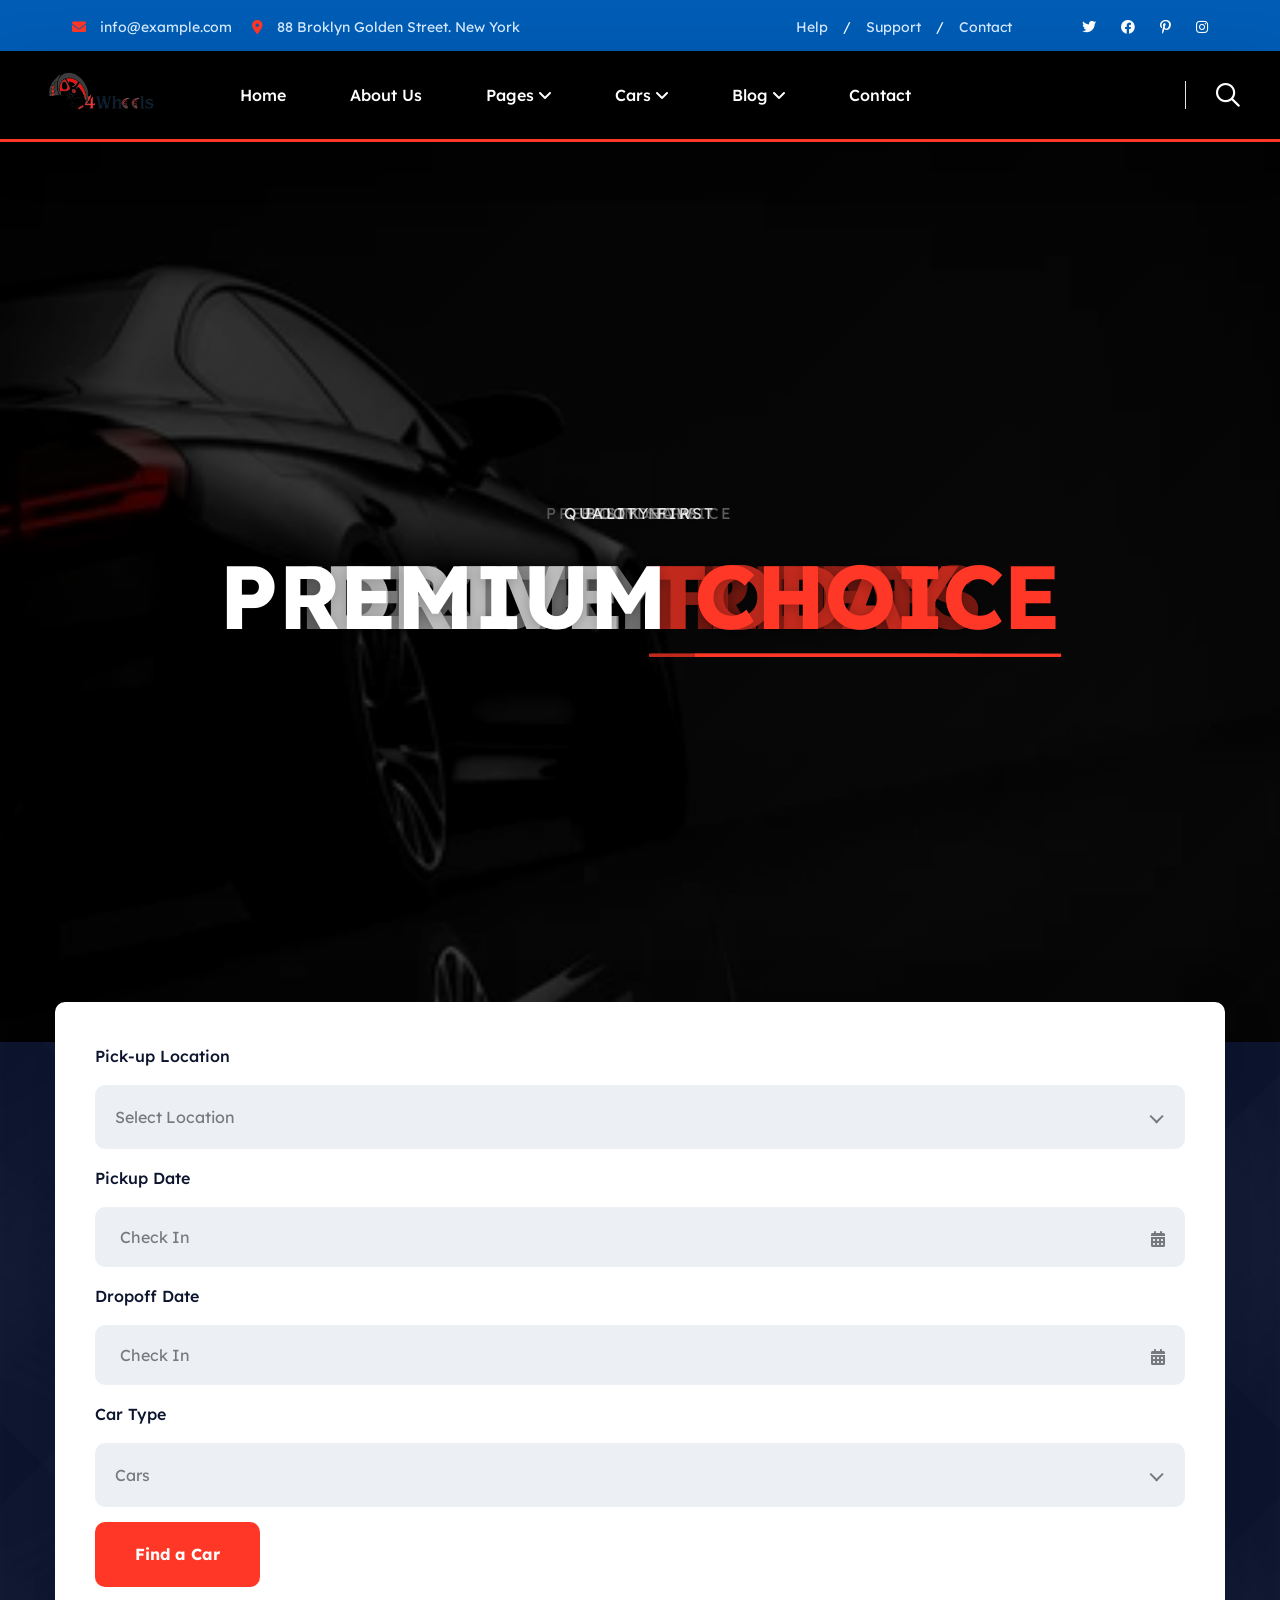
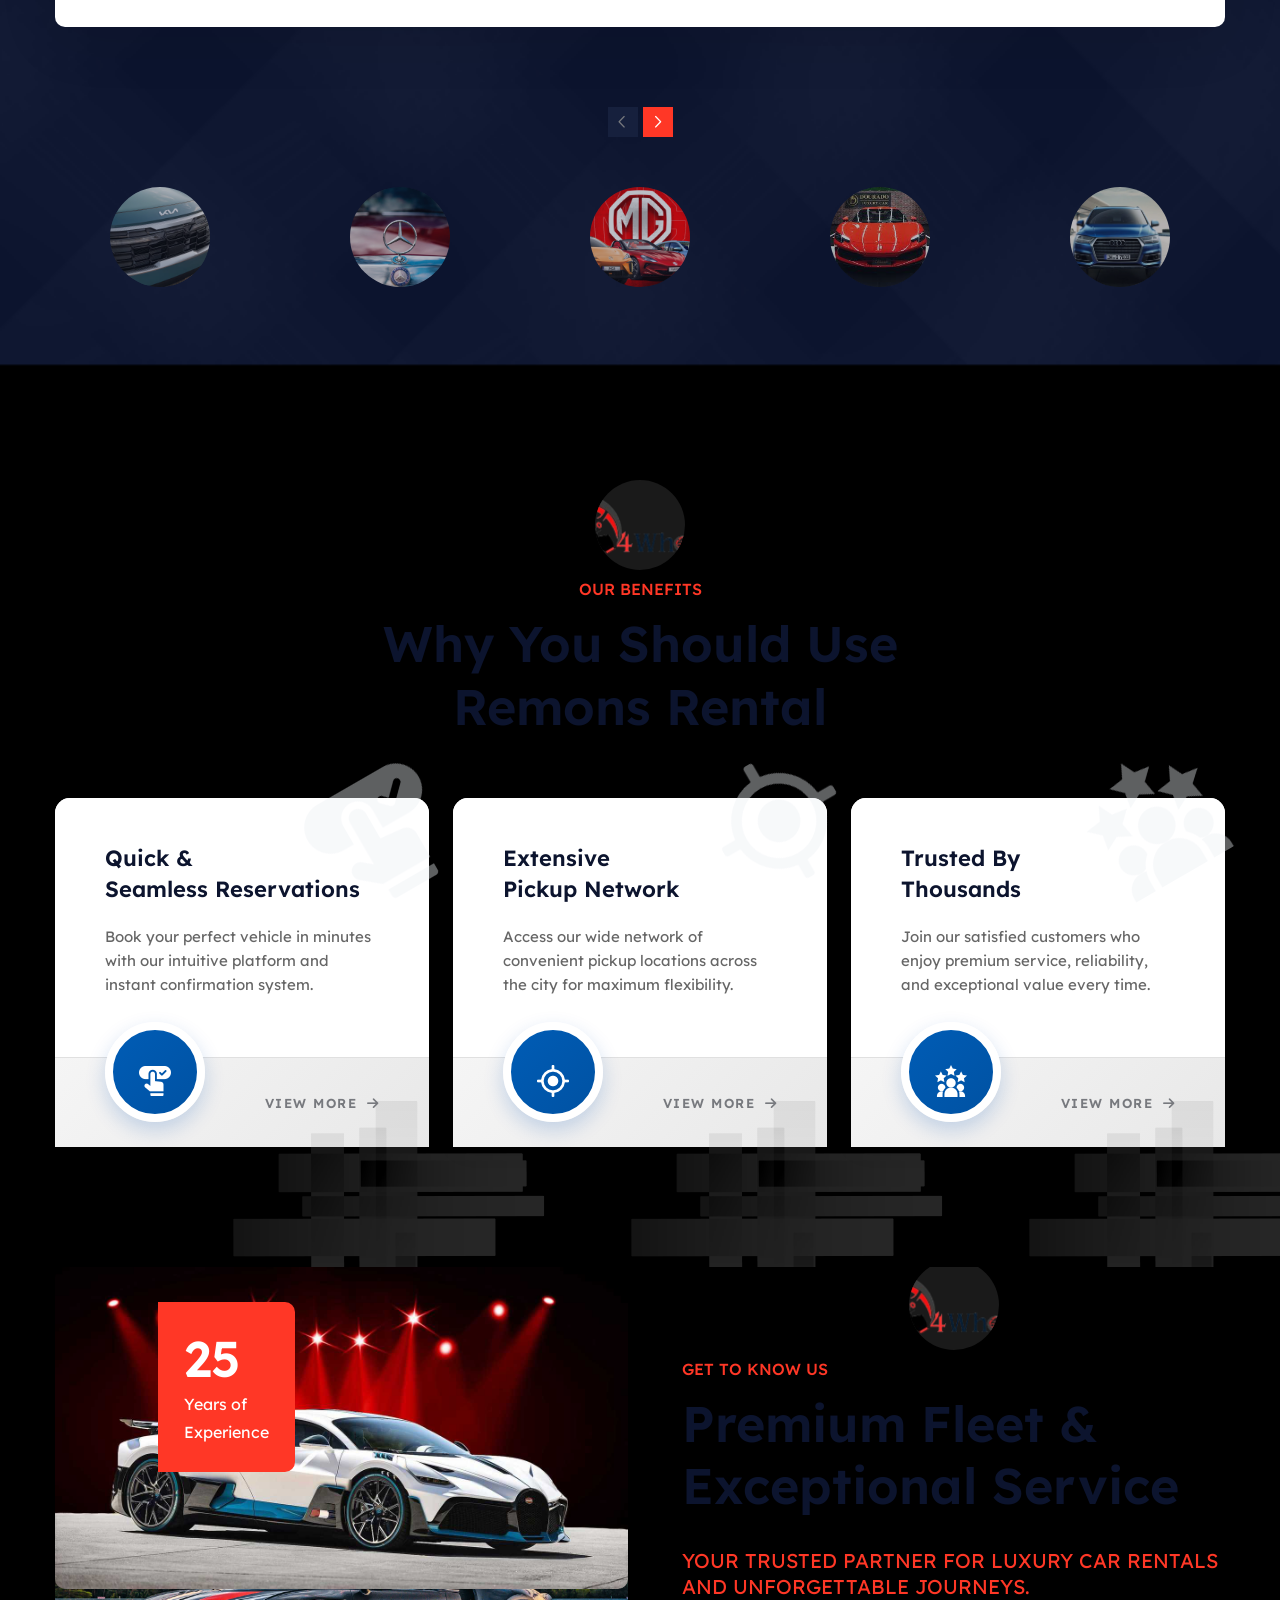
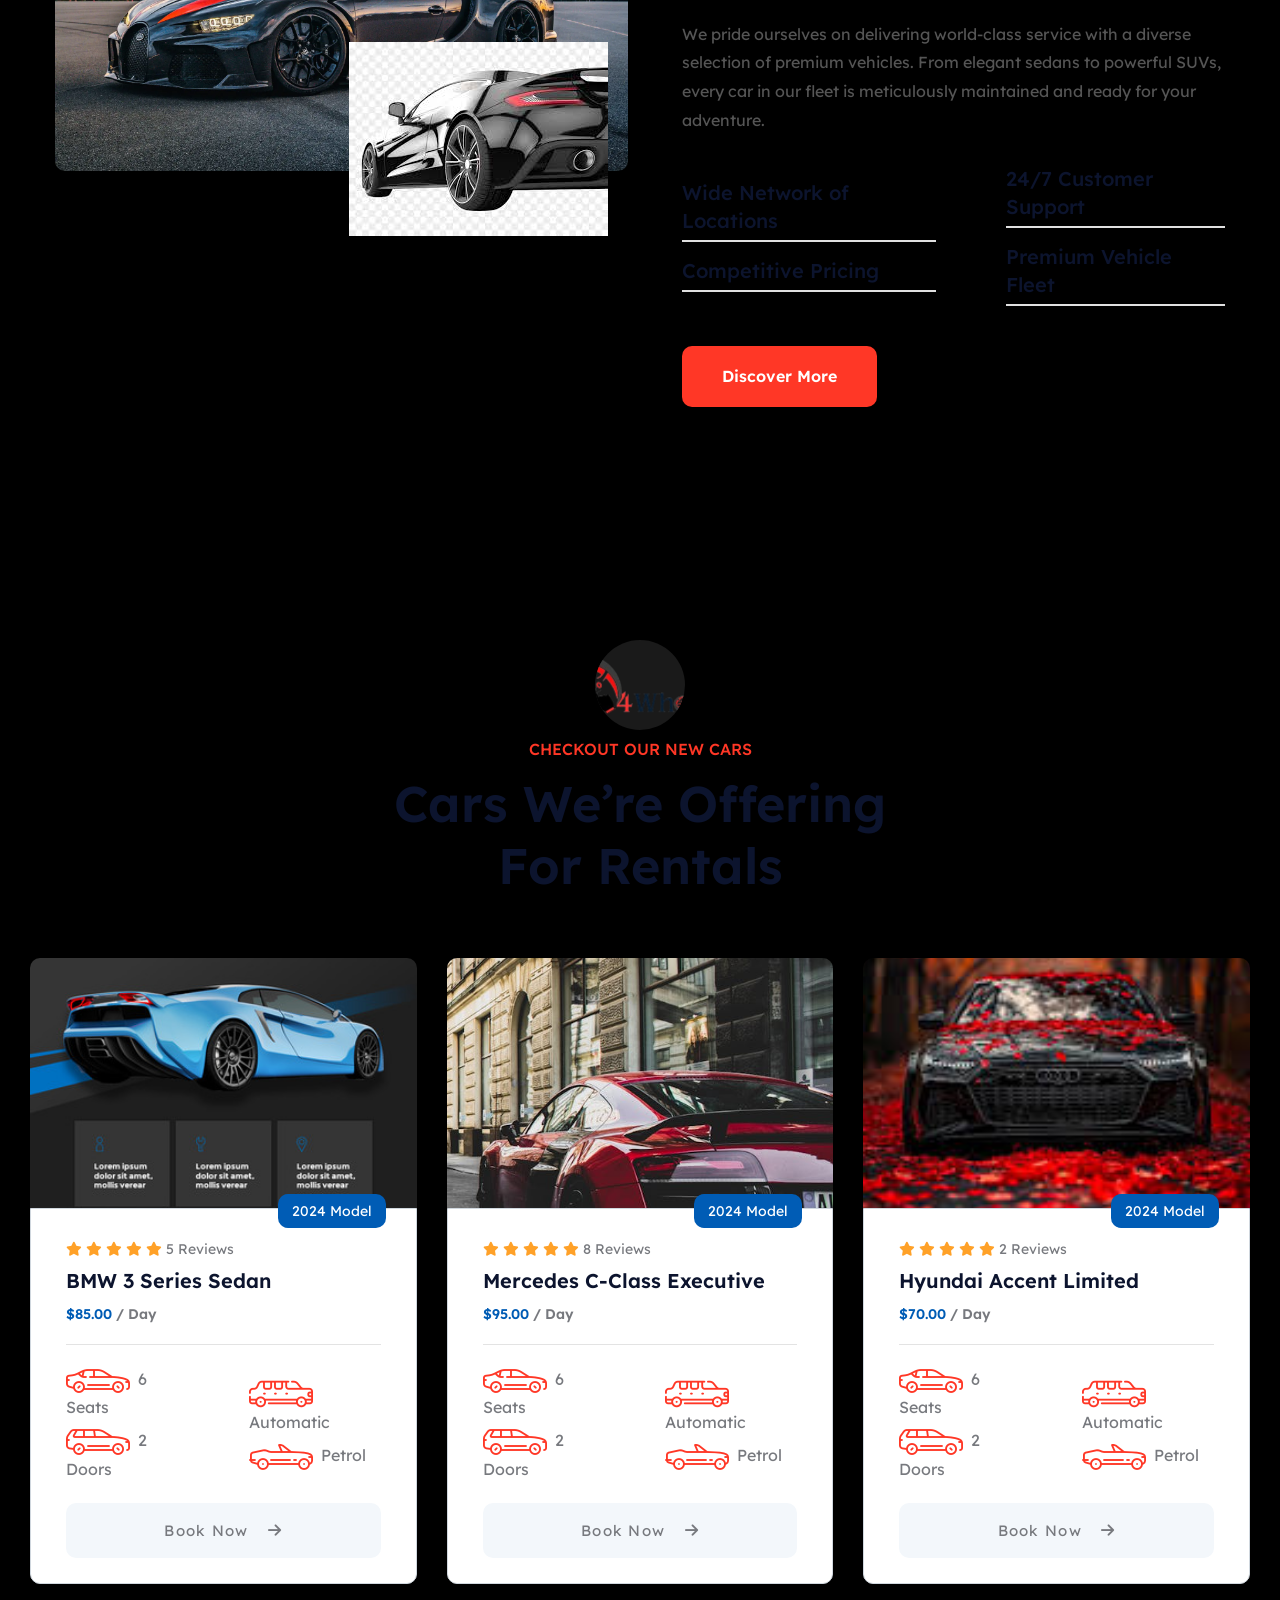
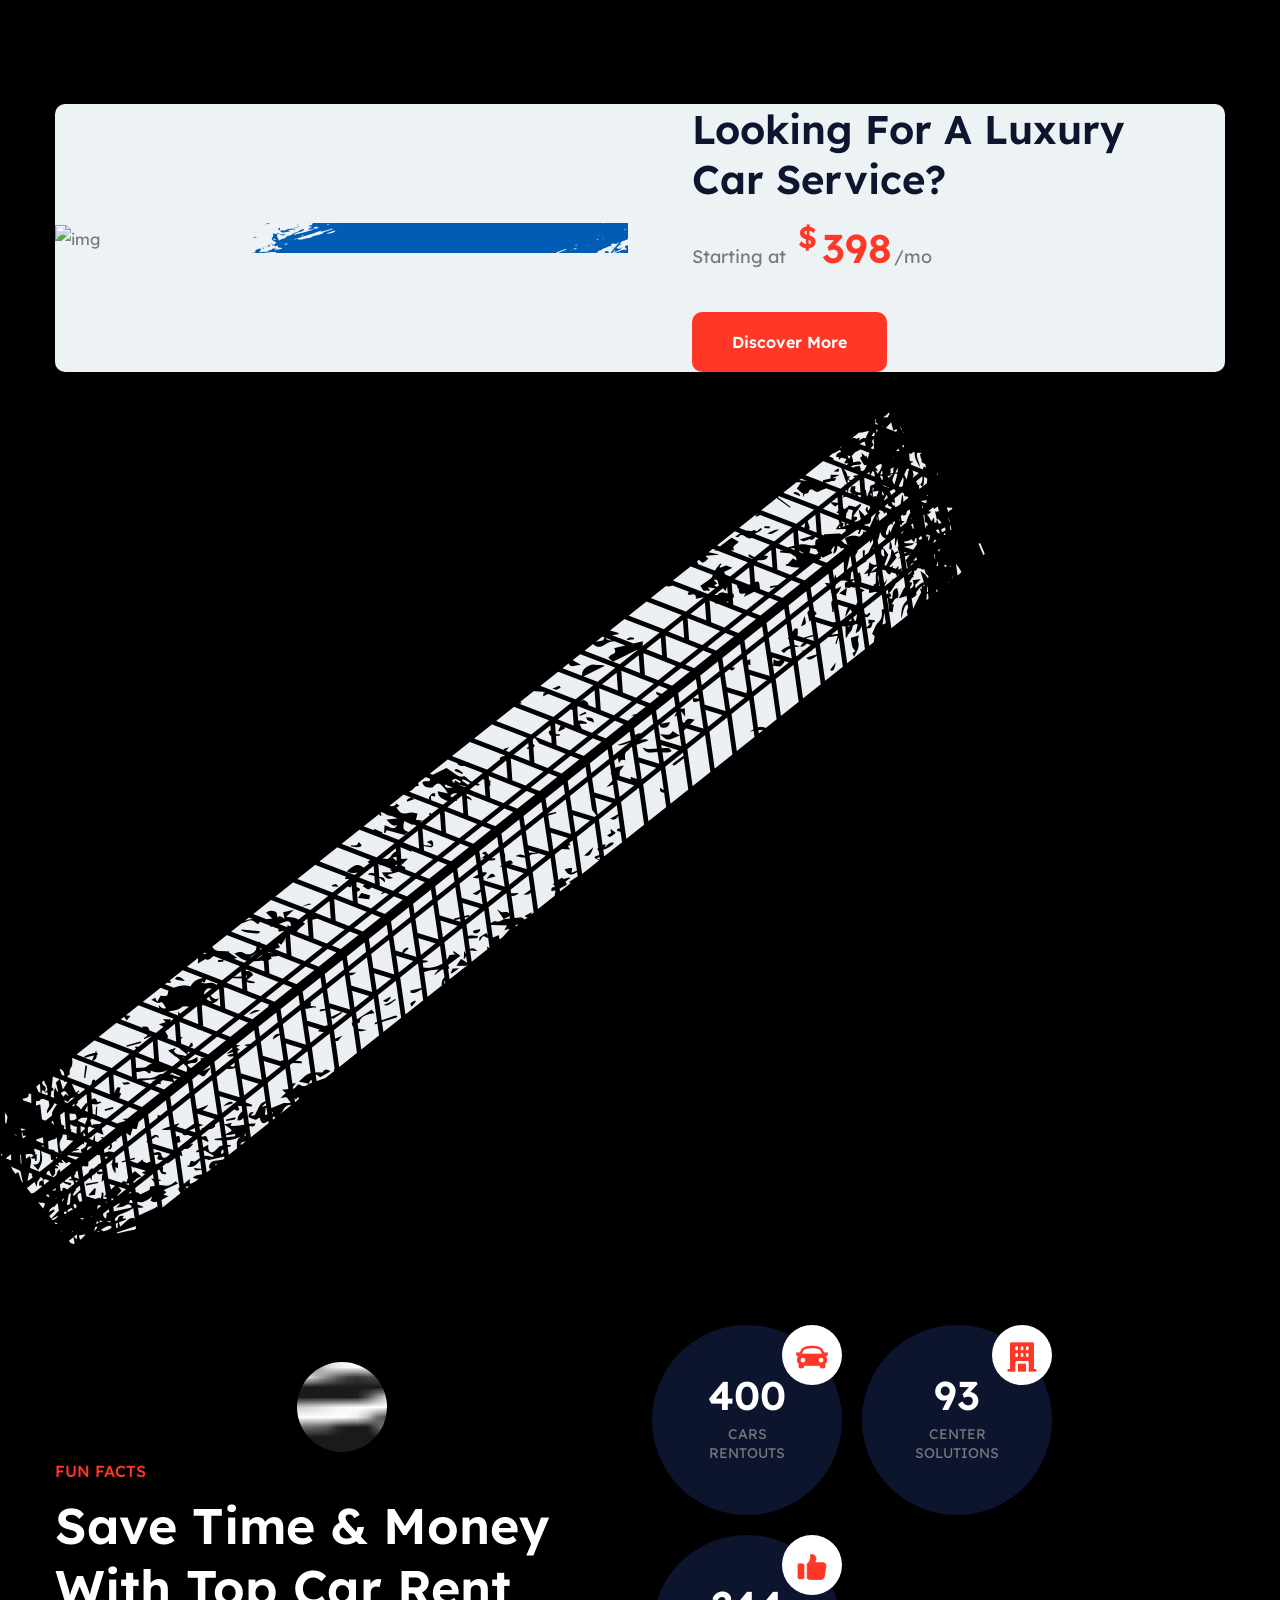
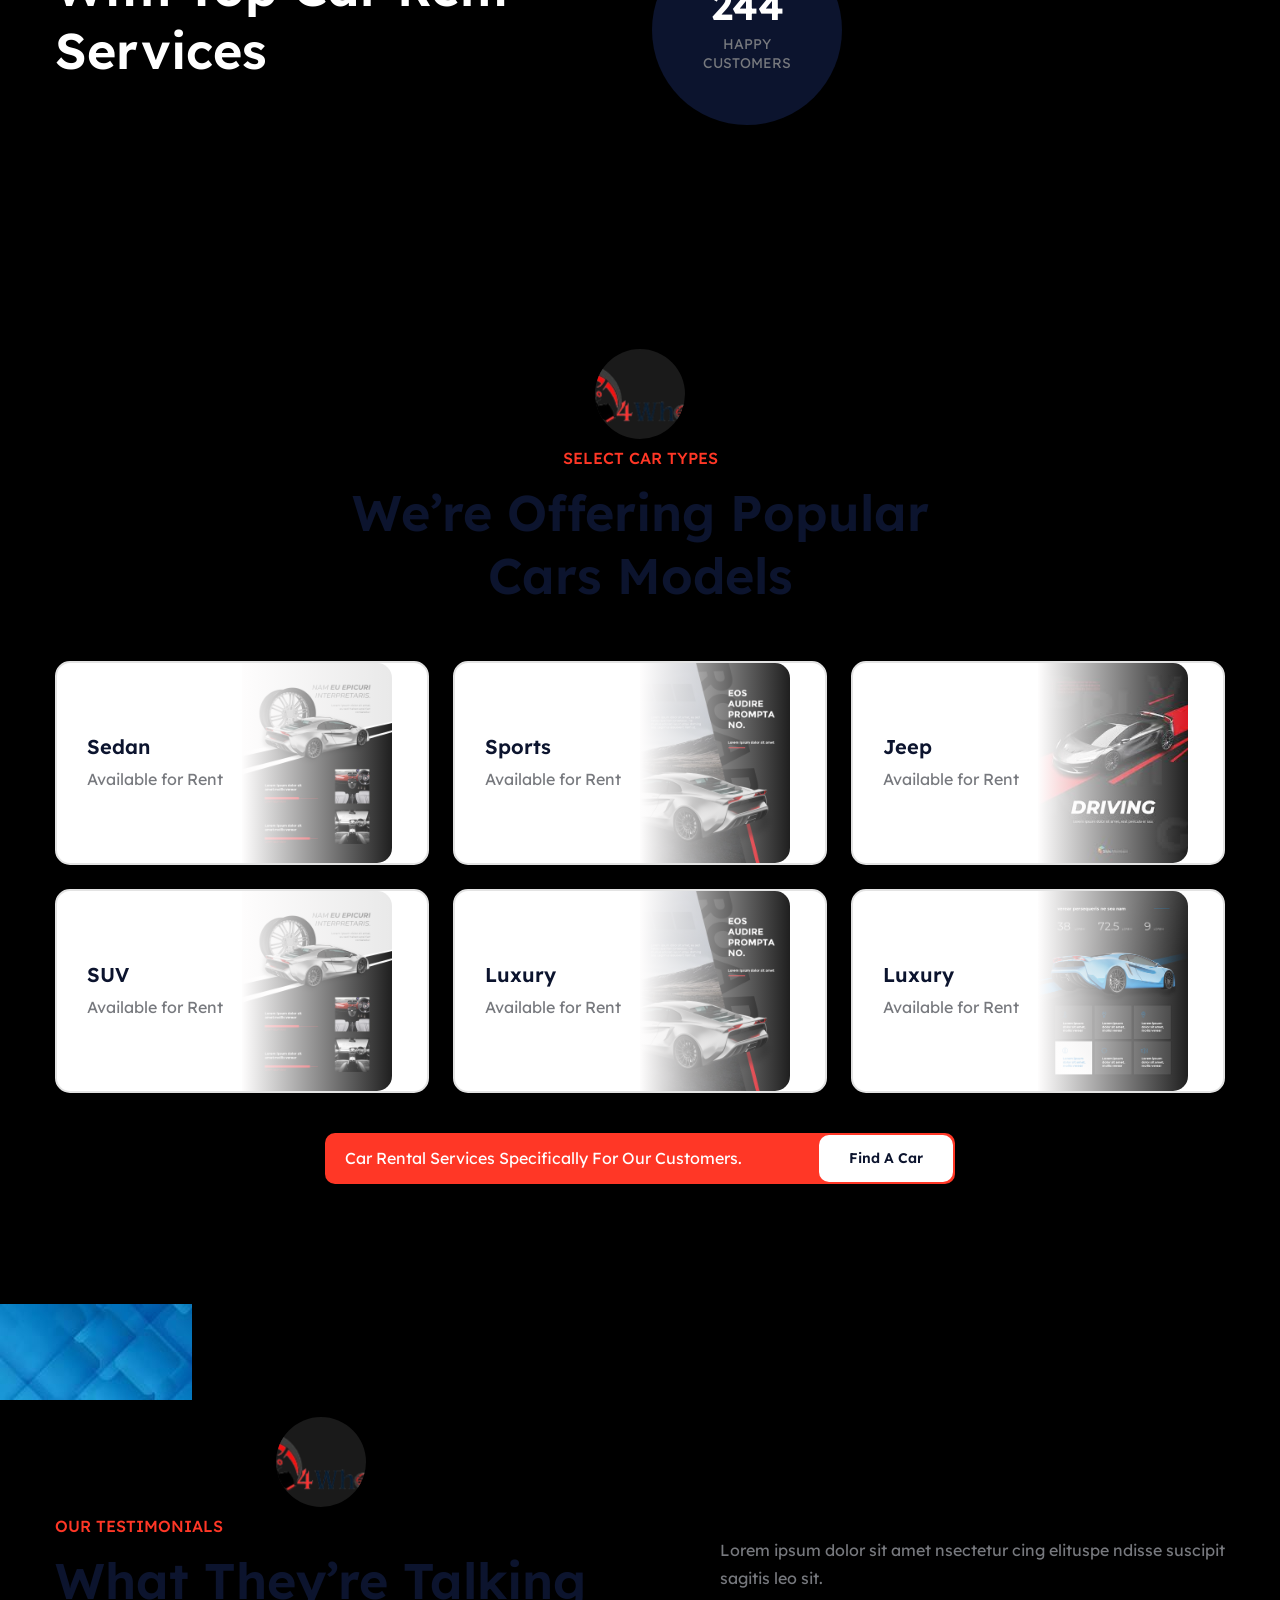
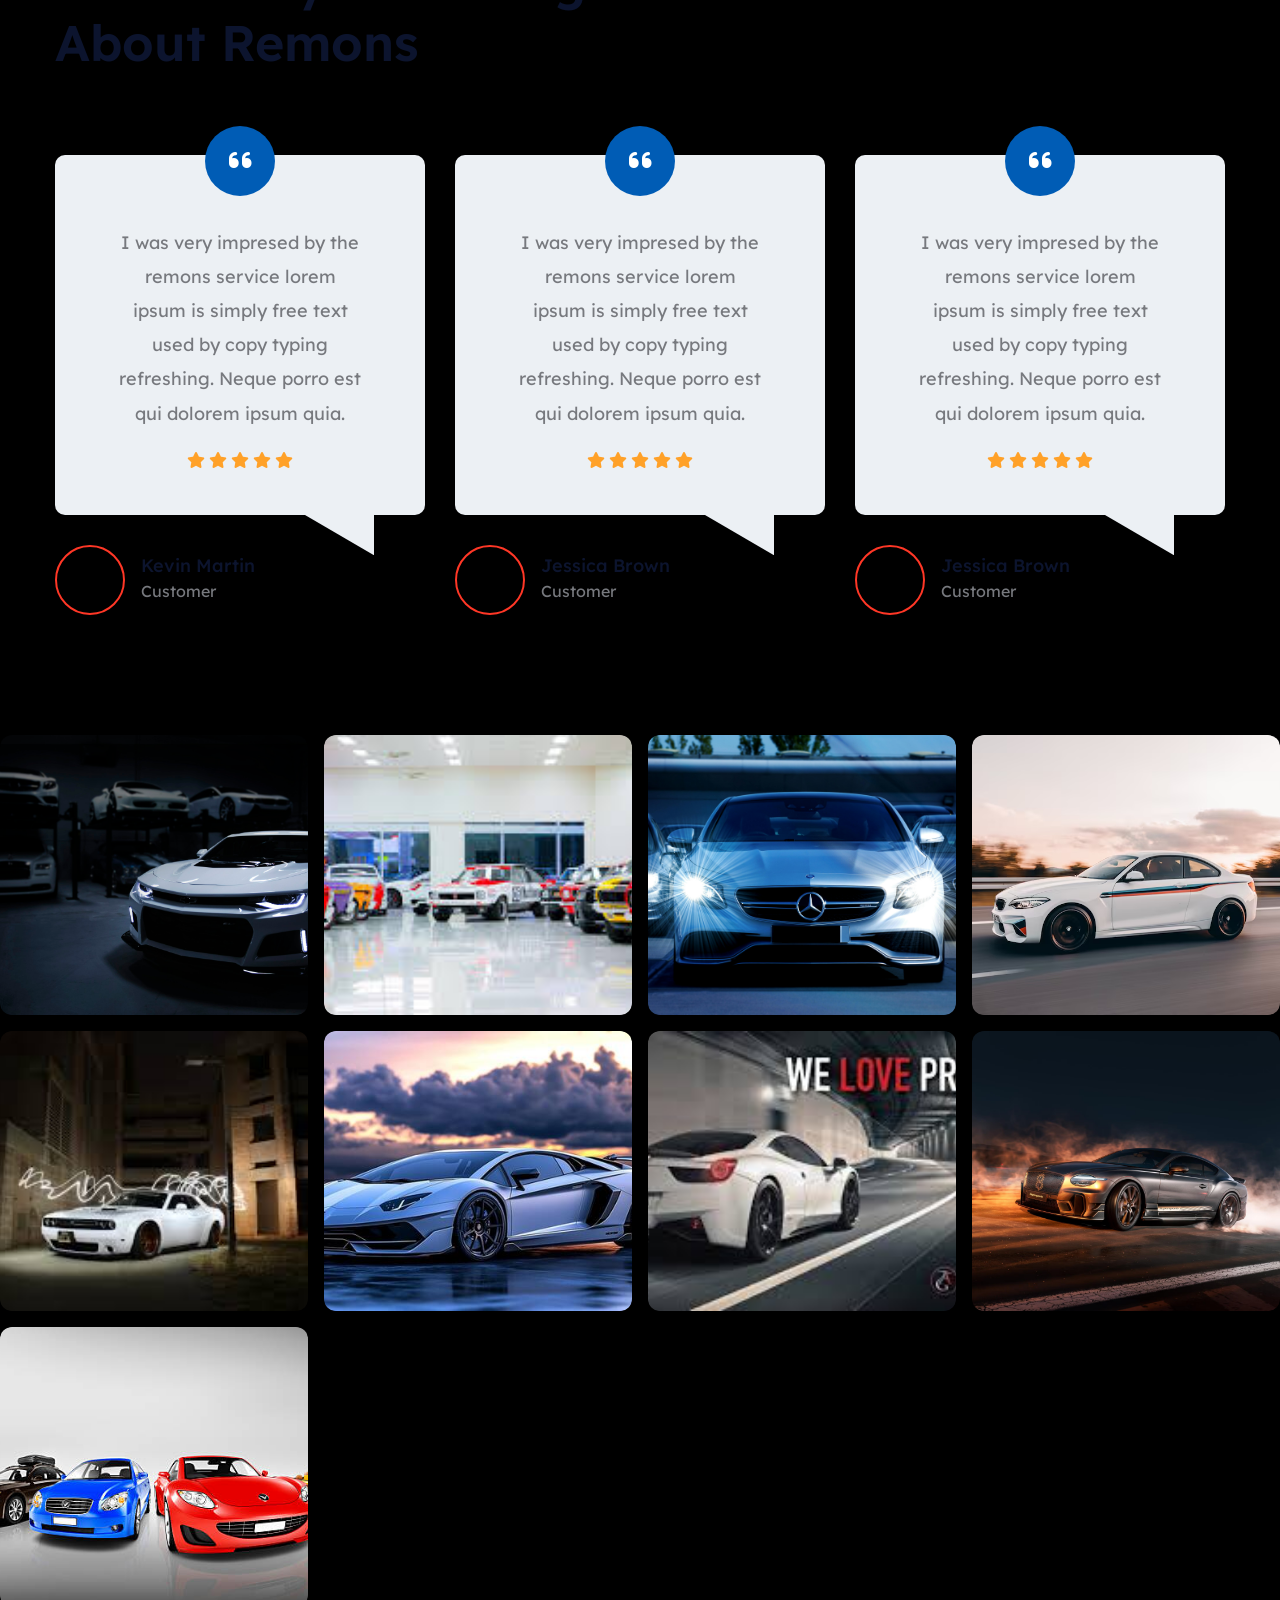
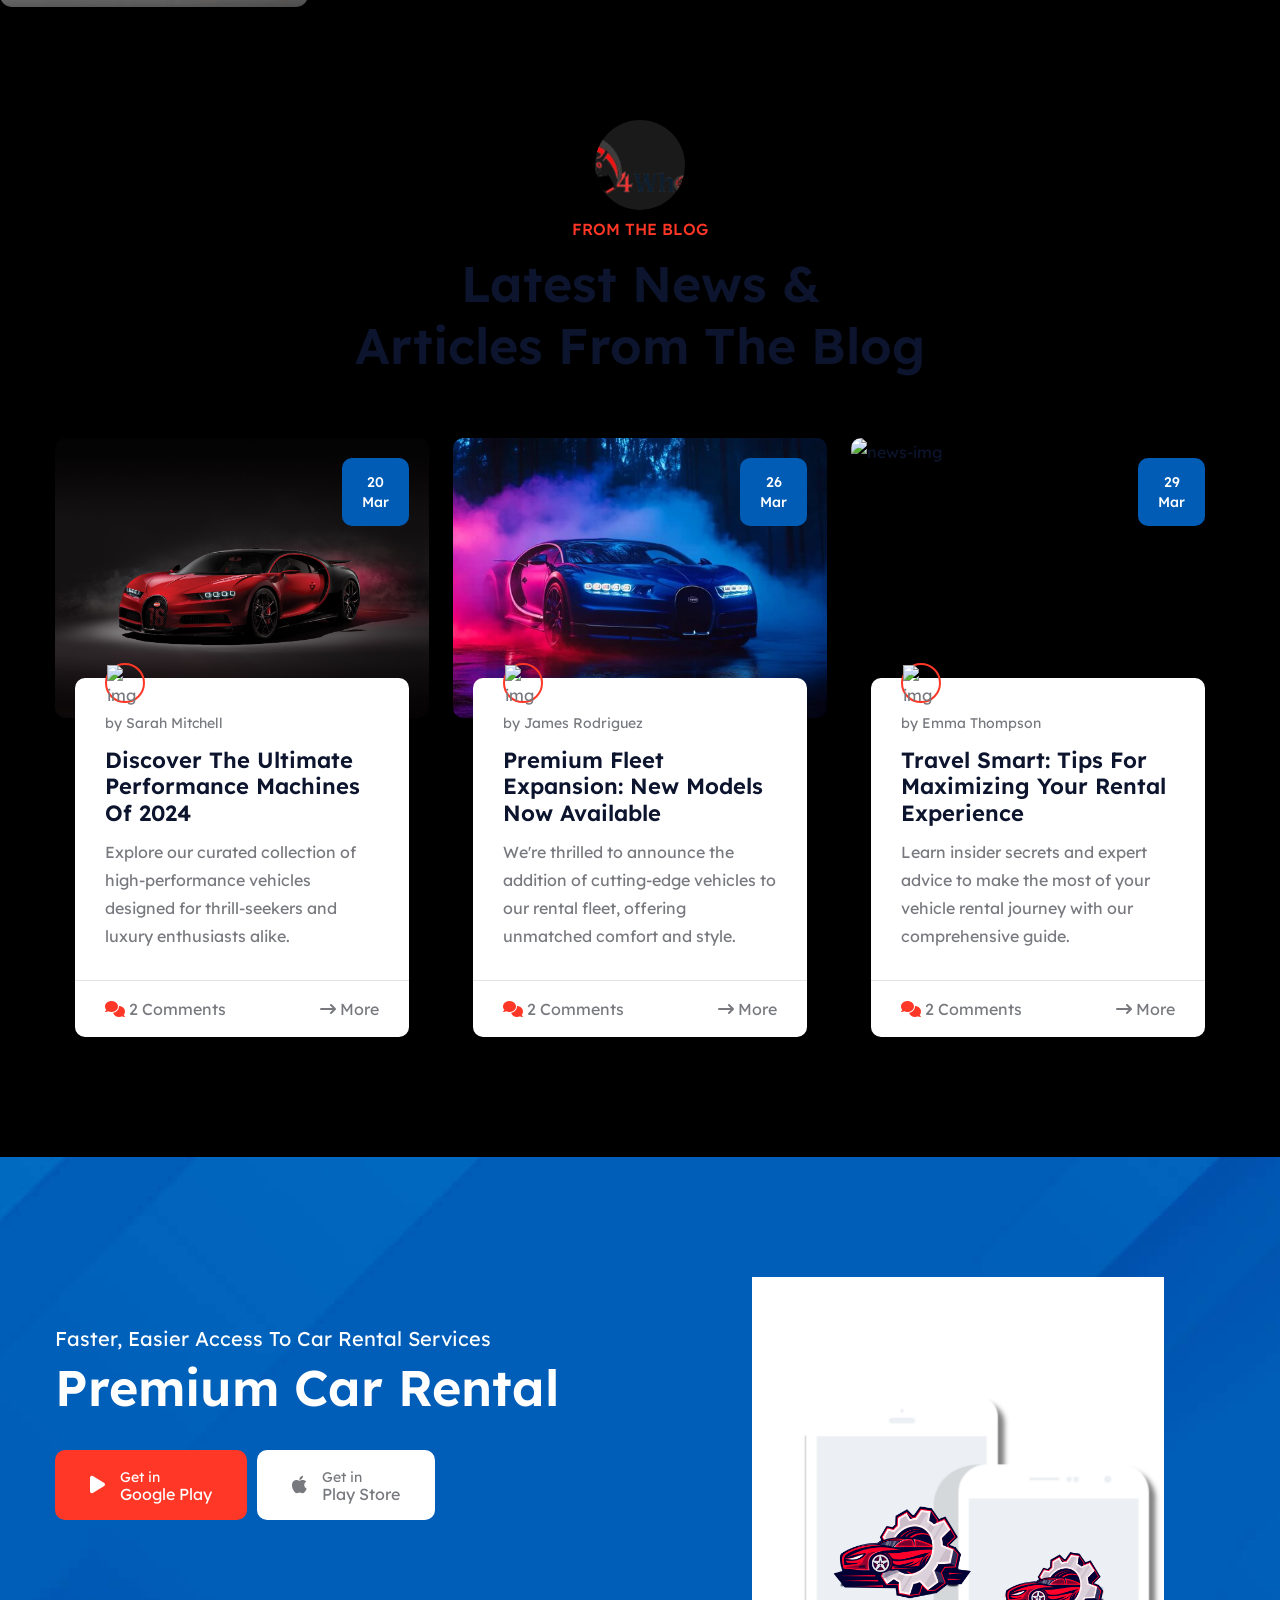
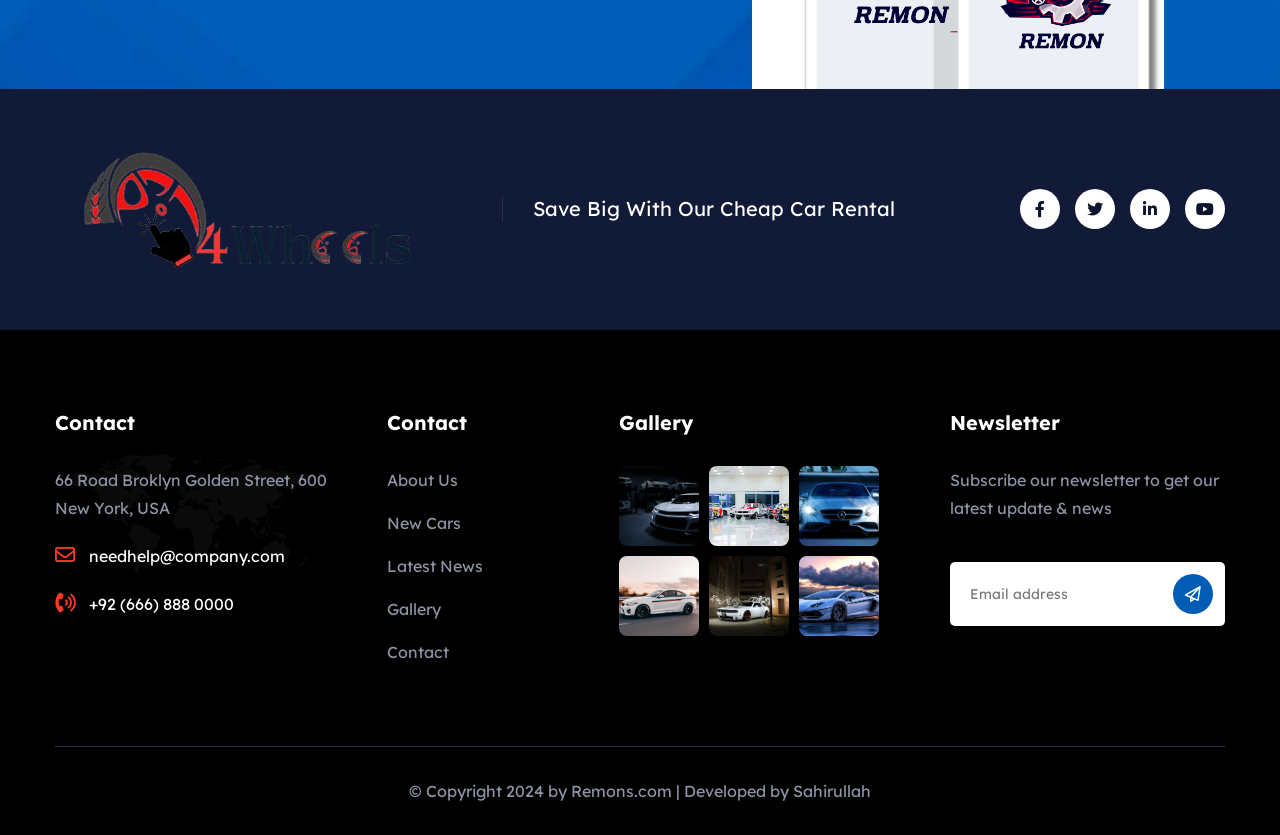
==== index.html @ c679bcba "updating" ====
<!DOCTYPE html>
<html lang="en">
    <!--<< Header Area >>-->
    <head>
        <!-- ========== Meta Tags ========== -->
        <meta charset="UTF-8">
        <meta http-equiv="X-UA-Compatible" content="IE=edge">
        <meta name="viewport" content="width=device-width, initial-scale=1">
        <meta name="author" content="pixydrops">
        <meta name="description" content="Remons - Booking Rental HTML Template">
        <!-- ======== Page title ============ -->
        <title>Remons - Booking Rental HTML Template</title>
        <!--<< Favcion >>-->
        <link rel="shortcut icon" href="assets/img/favicon.png">
        <!--<< Bootstrap min.css >>-->
        <link rel="stylesheet" href="assets/css/bootstrap.min.css">
        <!--<< All Min Css >>-->
        <link rel="stylesheet" href="assets/css/all.min.css">
        <!--<< Animate.css >>-->
        <link rel="stylesheet" href="assets/css/animate.css">
        <!--<< Magnific Popup.css >>-->
        <link rel="stylesheet" href="assets/css/magnific-popup.css">
        <!--<< MeanMenu.css >>-->
        <link rel="stylesheet" href="assets/css/meanmenu.css">
        <!--<< DatePicker.css >>-->
        <link rel="stylesheet" href="assets/css/datepickerboot.css">
        <!--<< Swiper Bundle.css >>-->
        <link rel="stylesheet" href="assets/css/swiper-bundle.min.css">
        <!--<< Nice Select.css >>-->
        <link rel="stylesheet" href="assets/css/nice-select.css">
        <!--<< Main.css >>-->
        <link rel="stylesheet" href="assets/css/main.css">
    </head>
    <body>

        <!-- Preloader Start -->
        <div id="preloader" class="preloader">
            <div class="animation-preloader">
                <div class="spinner">                
                </div>
                <div class="txt-loading">
                    <span data-text-preloader="R" class="letters-loading">
                        R
                    </span>
                    <span data-text-preloader="E" class="letters-loading">
                        E
                    </span>
                    <span data-text-preloader="M" class="letters-loading">
                        M
                    </span>
                    <span data-text-preloader="O" class="letters-loading">
                        O
                    </span>
                    <span data-text-preloader="N" class="letters-loading">
                        N
                    </span>
                    <span data-text-preloader="S" class="letters-loading">
                        S
                    </span>
                </div>
                <p class="text-center">Loading</p>
            </div>
            <div class="loader">
                <div class="row">
                    <div class="col-3 loader-section section-left">
                        <div class="bg"></div>
                    </div>
                    <div class="col-3 loader-section section-left">
                        <div class="bg"></div>
                    </div>
                    <div class="col-3 loader-section section-right">
                        <div class="bg"></div>
                    </div>
                    <div class="col-3 loader-section section-right">
                        <div class="bg"></div>
                    </div>
                </div>
            </div>
        </div>

        <!-- Back To Top Start -->
        <div class="scroll-up">
            <svg class="scroll-circle svg-content" width="100%" height="100%" viewBox="-1 -1 102 102">
                <path d="M50,1 a49,49 0 0,1 0,98 a49,49 0 0,1 0,-98" />
            </svg>
        </div>

        <!-- Offcanvas Area Start -->
        <div class="fix-area">
            <div class="offcanvas__info">
                <div class="offcanvas__wrapper">
                    <div class="offcanvas__content">
                        <div class="offcanvas__top mb-5 d-flex justify-content-between align-items-center">
                            <div class="offcanvas__logo">
                                <a href="index.html">
                                    <img src="assets/img/logo/logo-5.png" alt="logo-img">
                                </a>
                            </div>
                            <div class="offcanvas__close">
                                <button>
                                <i class="fas fa-times"></i>
                                </button>
                            </div>
                        </div>
                        <p class="text d-none d-xl-block">
                            Nullam dignissim, ante scelerisque the  is euismod fermentum odio sem semper the is erat, a feugiat leo urna eget eros. Duis Aenean a imperdiet risus.
                        </p>
                        <div class="mobile-menu fix mb-3"></div>
                        <div class="offcanvas__contact">
                            <h4>Contact Info</h4>
                            <ul>
                                <li class="d-flex align-items-center">
                                    <div class="offcanvas__contact-icon">
                                        <i class="fal fa-map-marker-alt"></i>
                                    </div>
                                    <div class="offcanvas__contact-text">
                                        <a target="_blank" href="#">Main Street, Melbourne, Australia</a>
                                    </div>
                                </li>
                                <li class="d-flex align-items-center">
                                    <div class="offcanvas__contact-icon mr-15">
                                        <i class="fal fa-envelope"></i>
                                    </div>
                                    <div class="offcanvas__contact-text">
                                        <a href="mailto:info@example.com"><span class="mailto:info@example.com">info@example.com</span></a>
                                    </div>
                                </li>
                                <li class="d-flex align-items-center">
                                    <div class="offcanvas__contact-icon mr-15">
                                        <i class="fal fa-clock"></i>
                                    </div>
                                    <div class="offcanvas__contact-text">
                                        <a target="_blank" href="#">Mod-friday, 09am -05pm</a>
                                    </div>
                                </li>
                                <li class="d-flex align-items-center">
                                    <div class="offcanvas__contact-icon mr-15">
                                        <i class="far fa-phone"></i>
                                    </div>
                                    <div class="offcanvas__contact-text">
                                        <a href="tel:+11002345909">+11002345909</a>
                                    </div>
                                </li>
                            </ul>
                            <div class="header-button mt-4">
                                <a href="contact.html" class="theme-btn text-center">
                                    <span>Get A Quote<i class="fa-solid fa-arrow-right-long"></i></span>
                                </a>
                            </div>
                            <div class="social-icon d-flex align-items-center">
                                <a href="#"><i class="fab fa-facebook-f"></i></a>
                                <a href="#"><i class="fab fa-twitter"></i></a>
                                <a href="#"><i class="fab fa-youtube"></i></a>
                                <a href="#"><i class="fab fa-linkedin-in"></i></a>
                            </div>
                        </div>
                    </div>
                </div>
            </div>
        </div>
        <div class="offcanvas__overlay"></div>

        <!-- Header Top Section Start -->
        <div class="header-top-section">
            <div class="container-fluid">
                <div class="header-top-wrapper">
                    <ul class="contact-list">
                        <li>
                            <i class="fas fa-envelope"></i>
                            <a href="mailto:info@example.com" class="link">info@example.com</a>
                        </li>
                        <li>
                            <i class="fas fa-map-marker-alt"></i>
                            88 Broklyn Golden Street. New York
                        </li>
                    </ul>
                    <div class="header-top-right">
                        <ul class="top-list">
                            <li><a href="contact.html">Help</a></li>
                            <li>/</li>
                            <li><a href="contact.html">Support</a></li>
                            <li>/</li>
                            <li><a href="contact.html">Contact</a></li>
                        </ul>
                        <div class="social-icon d-flex align-items-center">
                            <a href="#"><i class="fab fa-twitter"></i></a>
                            <a href="#"><i class="fa-brands fa-facebook"></i></a>
                            <a href="#"><i class="fa-brands fa-pinterest-p"></i></a>
                            <a href="#"><i class="fa-brands fa-instagram"></i></a>
                        </div>
                    </div>
                </div>
            </div>
        </div>

        <!-- Header Section Start -->
        <header id="header-sticky" class="header-1">
            <div class="container-fluid">
                <div class="mega-menu-wrapper">
                    <div class="header-main">
                        <div class="header-left">
                            <div class="logo">
                                <a href="index.html" class="header-logo">
                                    <img src="assets/img/logo/logo-5.png" alt="logo-img">
                                </a>
                            </div>
                            <div class="mean__menu-wrapper">
                                <div class="main-menu">
                                    <nav id="mobile-menu">
                                        <ul>
                                            <li class="has-dropdown active menu-thumb">
                                                <a href="index.html">Home</a>
                                            </li>
                                            <li>
                                                <a href="about.html">About Us</a>
                                            </li>
                                            <li class="has-dropdown">
                                                <a href="news.html">
                                                    Pages
                                                    <i class="fas fa-angle-down"></i>
                                                </a>
                                                <ul class="submenu">
                                                    <li><a href="gallery.html">Gallery</a></li>
                                                    <li><a href="faq.html">Faq's</a></li>
                                                </ul>
                                            </li>
                                            <li>
                                                <a href="program-details.html">
                                                    Cars
                                                    <i class="fas fa-angle-down"></i>
                                                </a>
                                                <ul class="submenu">
                                                    <li><a href="car-grid.html">Car Grid</a></li>
                                                    <li><a href="car-list.html">Car List</a></li>
                                                    <li><a href="car-list-sidebar.html">Car Sidebar</a></li>
                                                    <li><a href="car-details.html">Car Details</a></li>
                                                </ul>
                                            </li>
                                            <li>
                                                <a href="news.html">
                                                    Blog
                                                    <i class="fas fa-angle-down"></i>
                                                </a>
                                                <ul class="submenu">
                                                    <li><a href="news.html">Blog</a></li>
                                                    <li><a href="news-details.html">Blog Details</a></li>
                                                </ul>
                                            </li>
                                            <li>
                                                <a href="contact.html">Contact</a>
                                            </li>
                                        </ul>
                                    </nav>
                                </div>
                            </div>
                        </div>
                        <div class="header-right d-flex justify-content-end align-items-center">
                            <div class="icon-items">
                                <div class="icon">
                                    <i class="fas fa-phone-alt"></i>
                                </div>
                                <div class="content">
                                    <p>Call Anytime</p>
                                    <h6><a href="tel:+9288009850">+92 (8800) - 9850</a></h6>
                                </div>
                            </div>
                            <a href="#0" class="search-trigger search-icon"><i class="fa-regular fa-magnifying-glass"></i></a>
                            <div class="header-button">
                                <a href="car-details.html" class="header-btn">
                                    Find a Car
                                </a>
                            </div>
                            <div class="header__hamburger d-xl-none my-auto">
                                <div class="sidebar__toggle">
                                    <i class="fas fa-bars"></i>
                                </div>
                            </div>
                        </div>
                    </div>
                </div>
            </div>
        </header>

        <!-- Search Area Start -->
        <div class="search-wrap">
            <div class="search-inner">
                <i class="fas fa-times search-close" id="search-close"></i>
                <div class="search-cell">
                    <form method="get">
                        <div class="search-field-holder">
                            <input type="search" class="main-search-input" placeholder="Search...">
                        </div>
                    </form>
                </div>
            </div>
        </div>

        <!-- Hero Section Start -->
        <section class="hero-section hero-1 fix">
            <div class="array-button">
                <button class="image-array-left">
                    <i class="fa-solid fa-chevron-left"></i>
                </button>
                <button class="image-array-right">
                    <i class="fa-solid fa-chevron-right"></i>
                </button>
            </div>
            <div class="swiper hero-slider">
                <div class="swiper-wrapper">
                    <div class="swiper-slide">
                        <div class="hero-image bg-cover" style="background-image: url('assets/img/hero/hero-4.jpg');">
                            <div class="container">
                                <div class="row justify-content-center">
                                    <div class="col-xl-12">
                                       <div class="hero-content text-center">
                                            <h4 class="text-white" data-animation="fadeInUp" data-delay="1.3s">
                                                Premium Service
                                            </h4>
                                            <h1 class="text-white" data-animation="fadeInUp" data-delay="1.3s">
                                                Luxury <span>Rides</span>
                                            </h1>
                                       </div>
                                    </div>
                                </div>
                            </div>
                    </div>
                    <div class="swiper-slide">
                        <div class="hero-image bg-cover" style="background-image: url('assets/img/hero/hero-2.webp');">
                            <div class="container">
                                <div class="row justify-content-center">
                                    <div class="col-xl-12">
                                       <div class="hero-content text-center">
                                            <h4 class="text-white" data-animation="fadeInUp" data-delay="1.3s">
                                                Best Deals
                                            </h4>
                                            <h1 class="text-white" data-animation="fadeInUp" data-delay="1.3s">
                                                Elite <span>Fleet</span>
                                            </h1>
                                       </div>
                                    </div>
                                </div>
                            </div>
                    </div>
                    <div class="swiper-slide">
                        <div class="hero-image bg-cover" style="background-image: url('assets/img/hero/hero-3.jfif');">
                            <div class="container">
                                <div class="row justify-content-center">
                                    <div class="col-xl-12">
                                       <div class="hero-content text-center">
                                            <h4 class="text-white" data-animation="fadeInUp" data-delay="1.3s">
                                                Book Now
                                            </h4>
                                            <h1 class="text-white" data-animation="fadeInUp" data-delay="1.3s">
                                                Drive <span>Today</span>
                                            </h1>
                                       </div>
                                    </div>
                                </div>
                            </div>
                    </div>
                    <div class="swiper-slide">
                        <div class="hero-image bg-cover" style="background-image: url('assets/img/hero/hero-4.jfif');">
                            <div class="container">
                                <div class="row justify-content-center">
                                    <div class="col-xl-12">
                                       <div class="hero-content text-center">
                                            <h4 class="text-white" data-animation="fadeInUp" data-delay="1.3s">
                                                Quality First
                                            </h4>
                                            <h1 class="text-white" data-animation="fadeInUp" data-delay="1.3s">
                                                Premium <span>Choice</span>
                                            </h1>
                                       </div>
                                    </div>
                                </div>
                            </div>
                    </div>
                </div>
                <!-- Add Pagination -->
                <div class="swiper-pagination hero-pagination"></div>
            </div>
        </section>

        <!-- Pick Up Location Section Start -->
        <div class="pickup-loaction-area bg-cover" style="background-image: url('assets/img/brand-bg.png');">
            <div class="container">
                <div class="pickup-wrapper wow fadeInUp" data-wow-delay=".4s">
                    <div class="pickup-items">
                        <label class="field-label">Pick-up Location</label>
                        <div class="category-oneadjust">
                            <select name="cate" class="category">
                                <option value="1">
                                    Select Location
                                </option>
                                <option value="1">
                                    Houston
                                </option>
                                <option value="1">
                                    Texas
                                </option>
                                <option value="1">
                                    New York
                                </option>
                                <option value="1">
                                    Other Location
                                </option>
                            </select>
                        </div>
                    </div>
                    <div class="pickup-items">
                        <label class="field-label">Pickup Date</label>
                        <div id="datepicker" class="input-group date" data-date-format="dd-mm-yyyy">
                            <input class="form-control" type="text" placeholder="Check in" readonly>
                            <span class="input-group-addon"> <i class="fa-solid fa-calendar-days"></i></span>
                        </div>
                    </div>
                    <div class="pickup-items">
                        <label class="field-label">Dropoff Date</label>
                        <div id="datepicker2" class="input-group date" data-date-format="dd-mm-yyyy">
                            <input class="form-control" type="text" placeholder="Check in" readonly>
                            <span class="input-group-addon"> <i class="fa-solid fa-calendar-days"></i></span>
                        </div>
                    </div>
                    <div class="pickup-items">
                        <label class="field-label">Car Type</label>
                        <div class="category-oneadjust">
                            <select name="cate" class="category">
                                <option value="1">
                                    cars
                                </option>
                                <option value="1">
                                    sedan
                                </option>
                                <option value="1">
                                    sports
                                </option>
                                <option value="1">
                                    jeep
                                </option>
                                <option value="1">
                                    limousine
                                </option>
                            </select>
                        </div>
                    </div>
                    <div class="pickup-items">
                        <label class="field-label style-2">button</label>
                       <button class="pickup-btn" type="submit">
                            Find a Car
                       </button>
                    </div>
                </div>
                <div class="brand-wrapper pt-80 pb-80">
                    <div class="array-button">
                        <button class="array-prev-2"><i class="far fa-chevron-left"></i></button>
                        <button class="array-next-2"><i class="far fa-chevron-right"></i></button>
                    </div>
                    <div class="swiper brand-slider">
                        <div class="swiper-wrapper">
                            <div class="swiper-slide">
                                <div class="brand-image">
                                    <img src="assets/img/brand/1.jfif" alt="img">
                                </div>
                            </div>
                            <div class="swiper-slide">
                                <div class="brand-image">
                                    <img src="assets/img/brand/2.avif" alt="img">
                                </div>
                            </div>
                            <div class="swiper-slide">
                                <div class="brand-image">
                                    <img src="assets/img/brand/3.jpg" alt="img">
                                </div>
                            </div>
                            <div class="swiper-slide">
                                <div class="brand-image">
                                    <img src="assets/img/brand/4.jpg" alt="img">
                                </div>
                            </div>
                            <div class="swiper-slide">
                                <div class="brand-image">
                                    <img src="assets/img/brand/5.jfif" alt="img">
                                </div>
                            </div>
                            <div class="swiper-slide">
                                <div class="brand-image">
                                    <img src="assets/img/brand/6.jpg" alt="img">
                                </div>
                            </div>
                        </div>
                    </div>
                </div>
            </div>
        </div>

        <!-- Feature Benefit Section Start -->
        <section class="feature-benefit section section-padding fix">
            <div class="container">
                <div class="section-title text-center">
                    <img src="assets/img/logo/logo-5.png" alt="icon-img" class="wow fadeInUp">
                    <span class="wow fadeInUp" data-wow-delay=".2s">our benefits</span>
                    <h2 class="wow fadeInUp" data-wow-delay=".4s">
                        Why You Should Use <br>
                        Remons Rental
                    </h2>
                </div>
                <div class="row">
                    <div class="col-xl-4 col-lg-6 col-md-6 wow fadeInUp" data-wow-delay=".3s">
                        <div class="feature-benefit-items">
                            <div class="icon-box-shape">
                                <img src="assets/img/feature-benefit/box-icon-bg1.png" alt="shape-img">
                            </div>
                            <div class="bg-button-shape">
                                <img src="assets/img/feature-benefit/bg-button-iconbox.png" alt="shape-img">
                            </div>
                            <div class="feature-content">
                                <h4>
                                    <a href="car-details.html">
                                        Quick & <br>
                                        Seamless Reservations 
                                    </a>
                                </h4>
                                <p>Book your perfect vehicle in minutes with our intuitive platform and instant confirmation system.</p>
                                <div class="icon">
                                    <img src="assets/img/feature-benefit/icon-1.png" alt="icon-img">
                                </div>
                            </div>
                            <div class="feature-button">
                                <a href="car-details.html" class="link-btn">View More <i class="fa-solid fa-arrow-right ps-1"></i></a>
                            </div>
                        </div>
                    </div>
                    <div class="col-xl-4 col-lg-6 col-md-6 wow fadeInUp" data-wow-delay=".5s">
                        <div class="feature-benefit-items">
                            <div class="icon-box-shape">
                                <img src="assets/img/feature-benefit/box-icon-bg2.png" alt="shape-img">
                            </div>
                            <div class="bg-button-shape">
                                <img src="assets/img/feature-benefit/bg-button-iconbox.png" alt="shape-img">
                            </div>
                            <div class="feature-content">
                                <h4>
                                    <a href="car-details.html">
                                        Extensive <br>
                                        Pickup Network
                                    </a>
                                </h4>
                                <p>Access our wide network of convenient pickup locations across the city for maximum flexibility.</p>
                                <div class="icon">
                                    <img src="assets/img/feature-benefit/icon-2.png" alt="icon-img">
                                </div>
                            </div>
                            <div class="feature-button">
                                <a href="car-details.html" class="link-btn">View More <i class="fa-solid fa-arrow-right ps-1"></i></a>
                            </div>
                        </div>
                    </div>
                    <div class="col-xl-4 col-lg-6 col-md-6 wow fadeInUp" data-wow-delay=".7s">
                        <div class="feature-benefit-items">
                            <div class="icon-box-shape">
                                <img src="assets/img/feature-benefit/box-icon-bg3.png" alt="shape-img">
                            </div>
                            <div class="bg-button-shape">
                                <img src="assets/img/feature-benefit/bg-button-iconbox.png" alt="shape-img">
                            </div>
                            <div class="feature-content">
                                <h4>
                                    <a href="car-details.html">
                                        Trusted by <br>
                                        Thousands
                                    </a>
                                </h4>
                                <p>Join our satisfied customers who enjoy premium service, reliability, and exceptional value every time.</p>
                                <div class="icon">
                                    <img src="assets/img/feature-benefit/icon-3.png" alt="icon-img">
                                </div>
                            </div>
                            <div class="feature-button">
                                <a href="car-details.html" class="link-btn">View More <i class="fa-solid fa-arrow-right ps-1"></i></a>
                            </div>
                        </div>
                    </div>
                </div>
            </div>
        </section>

        <!-- About Section Start -->
        <section class="about-section fix section-padding pt-0">
            <div class="container">
                <div class="about-wrapper">
                    <div class="row g-4">
                        <div class="col-lg-6">
                            <div class="about-image-items">
                                <div class="color-shape">
                                    <img src="assets/img/about/secondary-shape-color-full.png" alt="shape-img">
                                </div>
                                <div class="car-shape wow fadeInUp" data-wow-delay=".7s">
                                    <img src="assets/img/about/car-shape.jfif" alt="shape-img">
                                </div>
                                <div class="counter-content wow fadeInLeft" data-wow-delay=".4s">
                                    <h2 class="text-white"><span class="count">50</span></h2>
                                    <p class="text-white">
                                        Years of <br>
                                        Experience
                                    </p>
                                </div>
                                <div class="about-image-1 wow fadeInDown" data-wow-delay=".3s">
                                    <a href="assets/img/about/04.jpg" class="img-popup">
                                        <img src="assets/img/about/04.jpg" alt="about-image">
                                    </a>
                                </div>
                                <div class="about-image-2 wow fadeInLeft" data-wow-delay=".5s">
                                    <a href="assets/img/about/BUGATTI_CSS300.webp" class="img-popup">
                                        <img src="assets/img/about/BUGATTI_CSS300.webp" alt="about-image">
                                    </a>
                                </div>
                            </div>
                        </div>
                        <div class="col-lg-6">
                            <div class="about-content">
                                <div class="section-title">
                                    <img src="assets/img/logo/logo-5.png" alt="icon-img" class="wow fadeInUp">
                                    <span class="wow fadeInUp" data-wow-delay=".2s">Get to know us</span>
                                    <h2 class="wow fadeInUp" data-wow-delay=".4s">
                                        Premium Fleet & <br>
                                        Exceptional Service
                                    </h2>
                                </div>
                                <h4 class="mt-3 mt-md-0 wow fadeInUp" data-wow-delay=".3s">
                                    Your trusted partner for luxury car rentals and unforgettable journeys.
                                </h4>
                                <p class="wow fadeInUp" data-wow-delay=".5s">
                                    We pride ourselves on delivering world-class service with a diverse selection of premium vehicles. From elegant sedans to powerful SUVs, every car in our fleet is meticulously maintained and ready for your adventure.
                                </p>
                                <div class="about-list-item wow fadeInUp" data-wow-delay=".7s">
                                    <ul>
                                        <li>
                                            Wide Network of Locations
                                        </li>
                                        <li>
                                            Competitive Pricing
                                        </li>
                                    </ul>
                                    <ul>
                                        <li>
                                            24/7 Customer Support
                                        </li>
                                        <li>
                                            Premium Vehicle Fleet
                                        </li>
                                    </ul>
                                </div>
                                <a href="about.html" class="theme-btn wow fadeInUp" data-wow-delay=".8s">Discover More</a>
                            </div>
                        </div>
                    </div>
                </div>
            </div>
        </section>

        <!-- Car Rentals Section Start -->
        <section class="car-rentals-section section-padding fix">
            <div class="container">
                <div class="section-title text-center">
                    <img src="assets/img/logo/logo-5.png" alt="icon-img" class="wow fadeInUp">
                    <span class="wow fadeInUp" data-wow-delay=".2s">Checkout our new cars</span>
                    <h2 class="wow fadeInUp" data-wow-delay=".4s">
                        Cars We’re Offering <br>
                        for Rentals
                    </h2>
                </div>
            </div>
            <div class="car-rentals-wrapper">
                <div class="array-button">
                    <button class="array-prev"><i class="far fa-chevron-left"></i></button>
                    <button class="array-next"><i class="far fa-chevron-right"></i></button>
                </div>
                <div class="swiper car-rentals-slider">
                    <div class="swiper-wrapper">
                        <div class="swiper-slide">
                            <div class="car-rentals-items">
                                <div class="car-image">
                                    <img src="assets/img/car-slider/1.jpg" alt="img">
                                </div>
                                <div class="car-content">
                                    <div class="post-cat">
                                        2024 Model
                                    </div>
                                    <div class="star">
                                        <i class="fa-solid fa-star"></i>
                                        <i class="fa-solid fa-star"></i>
                                        <i class="fa-solid fa-star"></i>
                                        <i class="fa-solid fa-star"></i>
                                        <i class="fa-solid fa-star"></i>
                                        <span>5 Reviews</span>
                                    </div>
                                    <h4><a href="car-details.html">BMW 3 Series Sedan</a></h4>
                                    <h6>$85.00 <span>/ Day</span></h6>
                                    <div class="icon-items">
                                        <ul>
                                            <li>
                                                <img src="assets/img/car/icon/01.png" alt="img" class="me-1">
                                                6 Seats
                                            </li>
                                            <li>
                                                <img src="assets/img/car/icon/02.png" alt="img" class="me-1">
                                                2 Doors
                                            </li>
                                        </ul>
                                        <ul>
                                            <li>
                                                <img src="assets/img/car/icon/03.png" alt="img" class="me-1">
                                                Automatic
                                            </li>
                                            <li>
                                                <img src="assets/img/car/icon/04.png" alt="img" class="me-1">
                                                Petrol
                                            </li>
                                        </ul>
                                    </div>
                                    <a href="car-details.html" class="theme-btn bg-color w-100 text-center">book now <i class="fa-solid fa-arrow-right ps-1"></i></a>
                                </div>
                            </div>
                        </div>
                        <div class="swiper-slide">
                            <div class="car-rentals-items">
                                <div class="car-image">
                                    <img src="assets/img/car-slider/2.jpeg" alt="img">
                                </div>
                                <div class="car-content">
                                    <div class="post-cat">
                                        2024 Model
                                    </div>
                                    <div class="star">
                                        <i class="fa-solid fa-star"></i>
                                        <i class="fa-solid fa-star"></i>
                                        <i class="fa-solid fa-star"></i>
                                        <i class="fa-solid fa-star"></i>
                                        <i class="fa-solid fa-star"></i>
                                        <span>8 Reviews</span>
                                    </div>
                                    <h4><a href="car-details.html">Mercedes C-Class Executive</a></h4>
                                    <h6>$95.00 <span>/ Day</span></h6>
                                    <div class="icon-items">
                                        <ul>
                                            <li>
                                                <img src="assets/img/car/icon/01.png" alt="img" class="me-1">
                                                6 Seats
                                            </li>
                                            <li>
                                                <img src="assets/img/car/icon/02.png" alt="img" class="me-1">
                                                2 Doors
                                            </li>
                                        </ul>
                                        <ul>
                                            <li>
                                                <img src="assets/img/car/icon/03.png" alt="img" class="me-1">
                                                Automatic
                                            </li>
                                            <li>
                                                <img src="assets/img/car/icon/04.png" alt="img" class="me-1">
                                                Petrol
                                            </li>
                                        </ul>
                                    </div>
                                    <a href="car-details.html" class="theme-btn bg-color w-100 text-center">book now <i class="fa-solid fa-arrow-right ps-1"></i></a>
                                </div>
                            </div>
                        </div>
                        <div class="swiper-slide">
                            <div class="car-rentals-items">
                                <div class="car-image">
                                    <img src="assets/img/car-slider/3.jfif" alt="img">
                                </div>
                                <div class="car-content">
                                    <div class="post-cat">
                                        2024 Model
                                    </div>
                                    <div class="star">
                                        <i class="fa-solid fa-star"></i>
                                        <i class="fa-solid fa-star"></i>
                                        <i class="fa-solid fa-star"></i>
                                        <i class="fa-solid fa-star"></i>
                                        <i class="fa-solid fa-star"></i>
                                        <span>2 Reviews</span>
                                    </div>
                                    <h4><a href="car-details.html">Hyundai Accent Limited</a></h4>
                                    <h6>$70.00 <span>/ Day</span></h6>
                                    <div class="icon-items">
                                        <ul>
                                            <li>
                                                <img src="assets/img/car/icon/01.png" alt="img" class="me-1">
                                                6 Seats
                                            </li>
                                            <li>
                                                <img src="assets/img/car/icon/02.png" alt="img" class="me-1">
                                                2 Doors
                                            </li>
                                        </ul>
                                        <ul>
                                            <li>
                                                <img src="assets/img/car/icon/03.png" alt="img" class="me-1">
                                                Automatic
                                            </li>
                                            <li>
                                                <img src="assets/img/car/icon/04.png" alt="img" class="me-1">
                                                Petrol
                                            </li>
                                        </ul>
                                    </div>
                                    <a href="car-details.html" class="theme-btn bg-color w-100 text-center">book now <i class="fa-solid fa-arrow-right ps-1"></i></a>
                                </div>
                            </div>
                        </div>
                        <div class="swiper-slide">
                            <div class="car-rentals-items">
                                <div class="car-image">
                                    <img src="assets/img/car-slider/04.jfif" alt="img">
                                </div>
                                <div class="car-content">
                                    <div class="post-cat">
                                        2024 Model
                                    </div>
                                    <div class="star">
                                        <i class="fa-solid fa-star"></i>
                                        <i class="fa-solid fa-star"></i>
                                        <i class="fa-solid fa-star"></i>
                                        <i class="fa-solid fa-star"></i>
                                        <i class="fa-solid fa-star"></i>
                                        <span>2 Reviews</span>
                                    </div>
                                    <h4><a href="car-details.html">Hyundai Accent Limited</a></h4>
                                    <h6>$70.00 <span>/ Day</span></h6>
                                    <div class="icon-items">
                                        <ul>
                                            <li>
                                                <img src="assets/img/car/icon/01.png" alt="img" class="me-1">
                                                6 Seats
                                            </li>
                                            <li>
                                                <img src="assets/img/car/icon/02.png" alt="img" class="me-1">
                                                2 Doors
                                            </li>
                                        </ul>
                                        <ul>
                                            <li>
                                                <img src="assets/img/car/icon/03.png" alt="img" class="me-1">
                                                Automatic
                                            </li>
                                            <li>
                                                <img src="assets/img/car/icon/04.png" alt="img" class="me-1">
                                                Petrol
                                            </li>
                                        </ul>
                                    </div>
                                    <a href="car-details.html" class="theme-btn bg-color w-100 text-center">book now <i class="fa-solid fa-arrow-right ps-1"></i></a>
                                </div>
                            </div>
                        </div>
                    </div>
                </div>
            </div>
        </section>

        <!-- Car Service Section Start -->
        <section class="car-service-section">
            <div class="container">
                <div class="car-service-wrapper">
                    <div class="shape-image">
                        <img src="assets/img/bg-shape-saleoff.png" alt="shape-img">
                    </div>
                    <div class="row align-items-center">
                        <div class="col-lg-6">
                            <div class="service-car-image">
                                <img src="assets/img/decor-image-contact-home.jpg" alt="img">
                                <div class="color-shape">
                                    <img src="assets/img/car/secondary-shape-color.png" alt="shape-img">
                                </div>
                                <div class="booking-content">
                                    <p>Call for booking</p>
                                    <h3><a href="tel:9288009850">+92 (8800) - 9850</a></h3>
                                </div>
                            </div>
                        </div>
                        <div class="col-lg-6">
                            <div class="service-car-content">
                                <h2 class="wow fadeInUp" data-wow-delay=".3s">
                                    Looking for a Luxury <br>
                                    Car Service?
                                </h2>
                                <h3 class="wow fadeInUp" data-wow-delay=".5s">
                                    <span>Starting at</span> <sup>$</sup> 398 <span class="text">/mo</span>
                                </h3>
                                <a href="index.html" class="theme-btn wow fadeInUp" data-wow-delay=".7s">Discover More</a>
                            </div>
                        </div>
                    </div>
                </div>
            </div>
        </section>

        <!-- Funfact Section Start -->
        <section class="funfact-section section-padding bg-cover" style="background-image: url('assets/img/funfact-bg.jpg');">
            <div class="shape-image">
                <img src="assets/img/bg-shape-tire.png" alt="shape-img">
            </div>
            <div class="container">
                <div class="funfact-wrapper">
                    <div class="row g-4 align-items-center">
                        <div class="col-lg-6">
                            <div class="section-title mb-0">
                                <img src="assets/img/sub-icon-2.png" alt="icon-img" class="wow fadeInUp">
                                <span class="wow fadeInUp" data-wow-delay=".2s">fun facts</span>
                                <h2 class="text-white wow fadeInUp" data-wow-delay=".4s">
                                    Save Time & Money <br>
                                    with Top Car Rent <br>
                                    Services
                                </h2>
                            </div>
                        </div>
                        <div class="col-lg-6">
                            <div class="funfact-counter-area">
                                <div class="funfact-items wow fadeInUp" data-wow-delay=".3s">
                                    <div class="icon">
                                        <img src="assets/img/icon/car.png" alt="img">
                                    </div>
                                    <h2><span class="count">990</span></h2>
                                    <p>
                                        Cars <br>
                                        rentouts
                                    </p>
                                </div>
                                <div class="funfact-items wow fadeInUp" data-wow-delay=".5s">
                                    <div class="icon">
                                        <img src="assets/img/icon/center.png" alt="img">
                                    </div>
                                    <h2><span class="count">230</span></h2>
                                    <p>
                                        Center <br>
                                        solutions
                                    </p>
                                </div>
                                <div class="funfact-items wow fadeInUp" data-wow-delay=".7s">
                                    <div class="icon">
                                        <img src="assets/img/icon/like.png" alt="img">
                                    </div>
                                    <h2><span class="count">660</span></h2>
                                    <p>
                                        happy <br>
                                        customers
                                    </p>
                                </div>
                            </div>
                        </div>
                    </div>
                </div>
            </div>
        </section>

        <!-- Popular Car Section Start -->
        <section class="popular-car-section fix section-padding">
            <div class="container">
                <div class="section-title text-center">
                    <img src="assets/img/logo/logo-5.png" alt="icon-img" class="wow fadeInUp">
                    <span class="wow fadeInUp" data-wow-delay=".2s">select car types</span>
                    <h2 class="wow fadeInUp" data-wow-delay=".4s">
                        We’re Offering Popular <br>
                        Cars Models
                    </h2>
                </div>
                <div class="row g-4 mt-30">
                    <div class="col-xl-4 col-lg-6 col-md-6 wow fadeInUp" data-wow-delay=".3s">
                        <div class="popular-card-items">
                            <div class="content">
                                <h4><a href="car-details.html">Sedan</a></h4>
                                <p>Available for Rent</p>
                            </div>
                            <div class="car-image">
                                <img src="assets/img/car-slider/05.jpg" alt="img">
                            </div>
                        </div>
                    </div>
                    <div class="col-xl-4 col-lg-6 col-md-6 wow fadeInUp" data-wow-delay=".5s">
                        <div class="popular-card-items">
                            <div class="content">
                                <h4><a href="car-details.html">Sports</a></h4>
                                <p>Available for Rent</p>
                            </div>
                            <div class="car-image">
                                <img src="assets/img/car-slider/06.jpg" alt="img">
                            </div>
                        </div>
                    </div>
                    <div class="col-xl-4 col-lg-6 col-md-6 wow fadeInUp" data-wow-delay=".7s">
                        <div class="popular-card-items">
                            <div class="content">
                                <h4><a href="car-details.html">Jeep</a></h4>
                                <p>Available for Rent</p>
                            </div>
                            <div class="car-image">
                                <img src="assets/img/car-slider/04.jfif" alt="img">
                            </div>
                        </div>
                    </div>
                    <div class="col-xl-4 col-lg-6 col-md-6 wow fadeInUp" data-wow-delay=".3s">
                        <div class="popular-card-items">
                            <div class="content">
                                <h4><a href="car-details.html">SUV</a></h4>
                                <p>Available for Rent</p>
                            </div>
                            <div class="car-image">
                                <img src="assets/img/car-slider/05.jpg" alt="img">
                            </div>
                        </div>
                    </div>
                    <div class="col-xl-4 col-lg-6 col-md-6 wow fadeInUp" data-wow-delay=".5s">
                        <div class="popular-card-items">
                            <div class="content">
                                <h4><a href="car-details.html">Luxury</a></h4>
                                <p>Available for Rent</p>
                            </div>
                            <div class="car-image">
                                <img src="assets/img/car-slider/06.jpg" alt="img">
                            </div>
                        </div>
                    </div>
                    <div class="col-xl-4 col-lg-6 col-md-6 wow fadeInUp" data-wow-delay=".7s">
                        <div class="popular-card-items">
                            <div class="content">
                                <h4><a href="car-details.html">Luxury</a></h4>
                                <p>Available for Rent</p>
                            </div>
                            <div class="car-image">
                                <img src="assets/img/car-slider/1.jpg" alt="img">
                            </div>
                        </div>
                    </div>
                </div>
                <div class="popular-car-text wow fadeInUp" data-wow-delay=".4s">
                    <h6>Car rental services specifically for our customers.</h6>
                    <a href="car-details.html" class="theme-btn">Find a car</a>
                </div>
            </div>
        </section>

        <!-- Testimonial Section Start -->
        <section class="testimonial-section fix section-padding">
            <div class="testimonial-bg-shape">
                <img src="assets/img/testimonial/bg-testimonial-1.jfif" alt="shape-img">
            </div>
            <div class="container">
                <div class="section-title-area">
                    <div class="section-title">
                        <img src="assets/img/logo/logo-5.png" alt="icon-img" class="wow fadeInUp">
                        <span class="wow fadeInUp" data-wow-delay=".2s">our testimonials</span>
                        <h2 class="wow fadeInUp" data-wow-delay=".4s">
                            What They’re Talking <br>
                            About Remons
                        </h2>
                    </div>
                    <p class="wow fadeInUp" data-wow-delay=".5s">
                        Lorem ipsum dolor sit amet nsectetur cing elituspe ndisse suscipit <br> sagitis leo sit.
                    </p>
                </div>
                <div class="swiper testimonial-slider">
                    <div class="swiper-wrapper">
                        <div class="swiper-slide">
                            <div class="testimonial-card-items">
                                <div class="testimoni-bg-shape">
                                    <div class="testimonial-items-top">
                                        <div class="icon">
                                            <i class="fa-solid fa-quote-left"></i>
                                        </div>
                                        <p>
                                            I was very impresed by the remons service lorem ipsum is simply free text used by copy typing refreshing. Neque porro est qui dolorem ipsum quia.
                                        </p>
                                        <div class="star">
                                            <i class="fa-solid fa-star"></i>
                                            <i class="fa-solid fa-star"></i>
                                            <i class="fa-solid fa-star"></i>
                                            <i class="fa-solid fa-star"></i>
                                            <i class="fa-solid fa-star"></i>
                                        </div>
                                    </div>
                                </div>
                                <div class="client-info-items d-flex align-items-center gap-3">
                                    <div class="client-img bg-cover" style="background-image: url('assets/img/testimonial/client-1.png');"></div>
                                    <div class="content">
                                        <h5>
                                            Jessica Brown
                                        </h5>
                                        <span>Customer</span>
                                    </div>
                                </div>
                            </div>
                        </div>
                        <div class="swiper-slide">
                            <div class="testimonial-card-items">
                                <div class="testimoni-bg-shape">
                                    <div class="testimonial-items-top">
                                        <div class="icon">
                                            <i class="fa-solid fa-quote-left"></i>
                                        </div>
                                        <p>
                                            I was very impresed by the remons service lorem ipsum is simply free text used by copy typing refreshing. Neque porro est qui dolorem ipsum quia.
                                        </p>
                                        <div class="star">
                                            <i class="fa-solid fa-star"></i>
                                            <i class="fa-solid fa-star"></i>
                                            <i class="fa-solid fa-star"></i>
                                            <i class="fa-solid fa-star"></i>
                                            <i class="fa-solid fa-star"></i>
                                        </div>
                                    </div>
                                </div>
                                <div class="client-info-items d-flex align-items-center gap-3">
                                    <div class="client-img bg-cover" style="background-image: url('assets/img/testimonial/client-2.png');"></div>
                                    <div class="content">
                                        <h5>
                                            Kevin Martin
                                        </h5>
                                        <span>Customer</span>
                                    </div>
                                </div>
                            </div>
                        </div>
                        <div class="swiper-slide">
                            <div class="testimonial-card-items">
                                <div class="testimoni-bg-shape">
                                    <div class="testimonial-items-top">
                                        <div class="icon">
                                            <i class="fa-solid fa-quote-left"></i>
                                        </div>
                                        <p>
                                            I was very impresed by the remons service lorem ipsum is simply free text used by copy typing refreshing. Neque porro est qui dolorem ipsum quia.
                                        </p>
                                        <div class="star">
                                            <i class="fa-solid fa-star"></i>
                                            <i class="fa-solid fa-star"></i>
                                            <i class="fa-solid fa-star"></i>
                                            <i class="fa-solid fa-star"></i>
                                            <i class="fa-solid fa-star"></i>
                                        </div>
                                    </div>
                                </div>
                                <div class="client-info-items d-flex align-items-center gap-3">
                                    <div class="client-img bg-cover" style="background-image: url('assets/img/testimonial/client-3.png');"></div>
                                    <div class="content">
                                        <h5>
                                            Jessica Brown
                                        </h5>
                                        <span>Customer</span>
                                    </div>
                                </div>
                            </div>
                        </div>
                    </div>
                </div>
            </div>
        </section>

        <!-- Gallery Section Start -->
        <div class="gallery-section fix">
            <div class="gallery-wrapper">
                <div class="row g-3">
                    <div class="col-lg-3 col-md-4 col-sm-6">
                        <div class="gallery-image">
                            <img src="assets/img/gallery/galley01.jfif" alt="img">
                            <div class="icon-box">
                                <a href="assets/img/gallery/galley01.jfif" class="icon img-popup-2">
                                    <i class="fa-solid fa-plus"></i>
                                </a>
                            </div>
                            <div class="mask"></div>
                            <div class="mask-second"></div>
                        </div>
                    </div>
                    <div class="col-lg-3 col-md-4 col-sm-6">
                        <div class="gallery-image">
                            <img src="assets/img/gallery/galley02.jfif" alt="img">
                            <div class="icon-box">
                                <a href="assets/img/gallery/galley02.jfif" class="icon img-popup-2">
                                    <i class="fa-solid fa-plus"></i>
                                </a>
                            </div>
                            <div class="mask"></div>
                            <div class="mask-second"></div>
                        </div>
                    </div>
                    <div class="col-lg-3 col-md-4 col-sm-6">
                        <div class="gallery-image">
                            <img src="assets/img/gallery/galley03.jpg" alt="img">
                            <div class="icon-box">
                                <a href="assets/img/gallery/galley03.jpg" class="icon img-popup-2">
                                    <i class="fa-solid fa-plus"></i>
                                </a>
                            </div>
                            <div class="mask"></div>
                            <div class="mask-second"></div>
                        </div>
                    </div>
                    <div class="col-lg-3 col-md-4 col-sm-6">
                        <div class="gallery-image">
                            <img src="assets/img/gallery/galley04.avif" alt="img">
                            <div class="icon-box">
                                <a href="assets/img/gallery/galley04.avif" class="icon img-popup-2">
                                    <i class="fa-solid fa-plus"></i>
                                </a>
                            </div>
                            <div class="mask"></div>
                            <div class="mask-second"></div>
                        </div>
                    </div>
                    <div class="col-lg-3 col-md-4 col-sm-6">
                        <div class="gallery-image">
                            <img src="assets/img/gallery/galley05.jfif" alt="img">
                            <div class="icon-box">
                                <a href="assets/img/gallery/galley05.jfif" class="icon img-popup-2">
                                    <i class="fa-solid fa-plus"></i>
                                </a>
                            </div>
                            <div class="mask"></div>
                            <div class="mask-second"></div>
                        </div>
                    </div>
                    <div class="col-lg-3 col-md-4 col-sm-6">
                        <div class="gallery-image">
                            <img src="assets/img/gallery/galley06.jpg" alt="img">
                            <div class="icon-box">
                                <a href="assets/img/gallery/galley06.jpg" class="icon img-popup-2">
                                    <i class="fa-solid fa-plus"></i>
                                </a>
                            </div>
                            <div class="mask"></div>
                            <div class="mask-second"></div>
                        </div>
                    </div>
                    <div class="col-lg-3 col-md-4 col-sm-6">
                        <div class="gallery-image">
                            <img src="assets/img/gallery/galley07.jfif" alt="img">
                            <div class="icon-box">
                                <a href="assets/img/gallery/galley07.jfif" class="icon img-popup-2">
                                    <i class="fa-solid fa-plus"></i>
                                </a>
                            </div>
                            <div class="mask"></div>
                            <div class="mask-second"></div>
                        </div>
                    </div>
                    <div class="col-lg-3 col-md-4 col-sm-6">
                        <div class="gallery-image">
                            <img src="assets/img/gallery/galley08.avif" alt="img">
                            <div class="icon-box">
                                <a href="assets/img/gallery/galley08.avif" class="icon img-popup-2">
                                    <i class="fa-solid fa-plus"></i>
                                </a>
                            </div>
                            <div class="mask"></div>
                            <div class="mask-second"></div>
                        </div>
                    </div>
                    <div class="col-lg-3 col-md-4 col-sm-6">
                        <div class="gallery-image">
                            <img src="assets/img/gallery/galley09.jpg" alt="img">
                            <div class="icon-box">
                                <a href="assets/img/gallery/galley09.jpg" class="icon img-popup-2">
                                    <i class="fa-solid fa-plus"></i>
                                </a>
                            </div>
                            <div class="mask"></div>
                            <div class="mask-second"></div>
                        </div>
                    </div>
                </div>
            </div>
        </div>

        <!-- News Section Start -->
        <section class="news-section section-padding fix">
            <div class="container">
                <div class="section-title text-center">
                    <img src="assets/img/logo/logo-5.png" alt="icon-img" class="wow fadeInUp">
                    <span class="wow fadeInUp" data-wow-delay=".2s">From the Blog</span>
                    <h2 class="wow fadeInUp" data-wow-delay=".4s">
                        Latest News & <br>
                        Articles From the Blog
                    </h2>
                </div>
                <div class="row">
                    <div class="col-xl-4 col-lg-6 col-md-6 wow fadeInUp" data-wow-delay=".3s">
                        <div class="news-card-items">
                            <div class="news-image">
                                <a href="news-details.html"><img src="assets/img/news/01.jpg" alt="news-img"></a>
                                <div class="post-date">
                                    <h6>
                                        20 <br>
                                        Mar 
                                    </h6>
                                </div>
                            </div>
                            <div class="news-content">
                                <div class="post-client">
                                    <img src="assets/img/news/client.png" alt="img">
                                </div>
                                <div class="news-cont">
                                    <span>by Sarah Mitchell</span>
                                    <h3><a href="news-details.html">Discover the Ultimate Performance Machines of 2024</a></h3>
                                    <p>Explore our curated collection of high-performance vehicles designed for thrill-seekers and luxury enthusiasts alike.</p>
                                </div>
                                <ul>
                                    <li>
                                        <i class="fa-solid fa-comments"></i>
                                        2 Comments
                                    </li>
                                    <li>
                                       <a href="news-details.html">
                                            <i class="fa-solid fa-arrow-right-long"></i>
                                            More 
                                       </a>
                                    </li>
                                </ul>
                            </div>
                        </div>
                    </div>
                    <div class="col-xl-4 col-lg-6 col-md-6 wow fadeInUp" data-wow-delay=".5s">
                        <div class="news-card-items">
                            <div class="news-image">
                                <a href="news-details.html"><img src="assets/img/news/02.jpg" alt="news-img"></a>
                                <div class="post-date">
                                    <h6>
                                        26 <br>
                                        Mar 
                                    </h6>
                                </div>
                            </div>
                            <div class="news-content">
                                <div class="post-client">
                                    <img src="assets/img/news/client.png" alt="img">
                                </div>
                                <div class="news-cont">
                                    <span>by James Rodriguez</span>
                                    <h3><a href="news-details.html">Premium Fleet Expansion: New Models Now Available</a></h3>
                                    <p>We're thrilled to announce the addition of cutting-edge vehicles to our rental fleet, offering unmatched comfort and style.</p>
                                </div>
                                <ul>
                                    <li>
                                        <i class="fa-solid fa-comments"></i>
                                        2 Comments
                                    </li>
                                    <li>
                                       <a href="news-details.html">
                                            <i class="fa-solid fa-arrow-right-long"></i>
                                            More 
                                       </a>
                                    </li>
                                </ul>
                            </div>
                        </div>
                    </div>
                    <div class="col-xl-4 col-lg-6 col-md-6 wow fadeInUp" data-wow-delay=".7s">
                        <div class="news-card-items">
                            <div class="news-image">
                                <a href="news-details.html"><img src="assets/img/news/03.jpg" alt="news-img"></a>
                                <div class="post-date">
                                    <h6>
                                        29 <br>
                                        Mar 
                                    </h6>
                                </div>
                            </div>
                            <div class="news-content">
                                <div class="post-client">
                                    <img src="assets/img/news/client.png" alt="img">
                                </div>
                                <div class="news-cont">
                                    <span>by Emma Thompson</span>
                                    <h3><a href="news-details.html">Travel Smart: Tips for Maximizing Your Rental Experience</a></h3>
                                    <p>Learn insider secrets and expert advice to make the most of your vehicle rental journey with our comprehensive guide.</p>
                                </div>
                                <ul>
                                    <li>
                                        <i class="fa-solid fa-comments"></i>
                                        2 Comments
                                    </li>
                                    <li>
                                       <a href="news-details.html">
                                            <i class="fa-solid fa-arrow-right-long"></i>
                                            More 
                                       </a>
                                    </li>
                                </ul>
                            </div>
                        </div>
                    </div>
                </div>
            </div>
        </section>

        <!-- Cta Rental Section Start -->
        <section class="cta-rental-section bg-cover fix section-padding" style="background-image: url('assets/img/cta/bg-app.jpg');">
            <div class="container">
                <div class="row g-4 justify-content-between align-items-center">
                    <div class="col-lg-6">
                        <div class="cta-rental-items">
                            <h4 class="wow fadeInUp" data-wow-delay=".3s">Faster, easier access to car rental services</h4>
                            <h2 class="wow fadeInUp" data-wow-delay=".5s">Premium Car Rental</h2>
                            <div class="rental-app-button">
                                <a href="index.html" class="app-button-items wow fadeInUp" data-wow-delay=".7s">
                                    <span class="button-icon"><i class="fa-solid fa-play"></i></span>
                                    <span class="button-text">
                                        <span class="text">Get in</span> <br>
                                        <span class="headding-text">Google Play</span>
                                    </span>
                                </a>
                                <a href="index.html" class="app-button-items style-2 wow fadeInUp" data-wow-delay=".8s">
                                    <span class="button-icon"><i class="fa-brands fa-apple"></i></span>
                                    <span class="button-text">
                                        <span class="text">Get in</span> <br>
                                        <span class="headding-text">Play Store</span>
                                    </span>
                                </a>
                            </div>
                        </div>
                    </div>
                    <div class="col-lg-5 wow fadeInUp" data-wow-delay=".4s">
                        <div class="mobile-remons-image">
                            <img src="assets/img/mobile-remons.png" alt="img">
                        </div>
                    </div>
                </div>
            </div>
        </section>

        <!-- Cta Cheap Rental Section Start -->
        <section class="cta-cheap-rental-section">
            <div class="container">
                <div class="cta-cheap-rental">
                    <div class="cta-cheap-rental-left wow fadeInUp" data-wow-delay="
                    .3s">
                        <div class="logo-thumb">
                            <a href="index.html">
                                <img src="assets/img/logo/logo-5.png" alt="logo-img">
                            </a>
                        </div>
                        <h4 class="text-white">Save big with our cheap car rental</h4>
                    </div>
                    <div class="social-icon d-flex align-items-center wow fadeInUp" data-wow-delay="
                    .5s">
                        <a href="#"><i class="fab fa-facebook-f"></i></a>
                        <a href="#"><i class="fab fa-twitter"></i></a>
                        <a href="#"><i class="fa-brands fa-linkedin-in"></i></a>
                        <a href="#"><i class="fa-brands fa-youtube"></i></a>
                    </div>
                </div>
            </div>
        </section>

        <!-- Footer Section Start -->
        <footer class="footer-section fix">
            <div class="container">
                <div class="footer-widgets-wrapper">
                    <div class="row justify-content-between">
                        <div class="col-xl-3 col-lg-4 col-md-6 wow fadeInUp" data-wow-delay=".2s">
                            <div class="single-footer-widget shape-map">
                                <div class="widget-head">
                                    <h4>Contact</h4>
                                </div>
                                <div class="footer-content">
                                    <p>
                                        66 Road Broklyn Golden Street, 600
                                        New York, USA 
                                    </p>
                                    <ul class="contact-info">
                                        <li>
                                            <i class="fa-regular fa-envelope"></i>
                                            <a href="mailto:needhelp@company.com">needhelp@company.com</a>
                                        </li>
                                        <li>
                                            <i class="fa-solid fa-phone-volume"></i>
                                            <a href="tel:926668880000">+92 (666) 888 0000</a>
                                        </li>
                                    </ul>
                                </div>
                            </div>
                        </div>
                        <div class="col-xl-2 col-lg-4 col-md-6 wow fadeInUp" data-wow-delay=".4s">
                            <div class="single-footer-widget">
                                <div class="widget-head">
                                    <h4>Contact</h4>
                                </div>
                                <ul class="list-items">
                                    <li>
                                        <a href="about.html"> 
                                            About Us
                                        </a>
                                    </li>
                                    <li>
                                        <a href="car-details.html">
                                            New Cars
                                        </a>
                                    </li>
                                    <li>
                                        <a href="news-details.html">
                                            Latest News
                                        </a>
                                    </li>
                                    <li>
                                        <a href="gallery.html">
                                            Gallery
                                        </a>
                                    </li>
                                    <li>
                                        <a href="contact.html">
                                            Contact
                                        </a>
                                    </li>
                                </ul>
                            </div>
                        </div>
                        <div class="col-xl-3 col-lg-4 col-md-6 wow fadeInUp" data-wow-delay=".6s">
                            <div class="single-footer-widget">
                                <div class="widget-head">
                                    <h4>Gallery</h4>
                                </div>
                                <div class="footer-gallery">
                                    <div class="gallery-wrap">
                                        <div class="gallery-item">
                                            <div class="thumb">
                                                <a href="assets/img/gallery/galley01.jfif" class="img-popup">
                                                    <img src="assets/img/gallery/galley01.jfif" alt="gallery-img">
                                                    <div class="icon">
                                                        <i class="far fa-plus"></i>
                                                    </div>
                                                </a>
                                            </div>
                                            <div class="thumb">
                                                <a href="assets/img/gallery/galley02.jfif" class="img-popup">
                                                    <img src="assets/img/gallery/galley02.jfif" alt="gallery-img">
                                                    <div class="icon">
                                                        <i class="far fa-plus"></i>
                                                    </div>
                                                </a>
                                            </div>
                                            <div class="thumb">
                                                <a href="assets/img/gallery/galley03.jpg" class="img-popup">
                                                    <img src="assets/img/gallery/galley03.jpg" alt="gallery-img">
                                                    <div class="icon">
                                                        <i class="far fa-plus"></i>
                                                    </div>
                                                </a>
                                            </div>
                                        </div>
                                        <div class="gallery-item">
                                            <div class="thumb">
                                                <a href="assets/img/gallery/galley04.avif" class="img-popup">
                                                    <img src="assets/img/gallery/galley04.avif" alt="gallery-img">
                                                    <div class="icon">
                                                        <i class="far fa-plus"></i>
                                                    </div>
                                                </a>
                                            </div>
                                            <div class="thumb">
                                                <a href="assets/img/gallery/galley05.jfif" class="img-popup">
                                                    <img src="assets/img/gallery/galley05.jfif" alt="gallery-img">
                                                    <div class="icon">
                                                        <i class="far fa-plus"></i>
                                                    </div>
                                                </a>
                                            </div>
                                            <div class="thumb">
                                                <a href="assets/img/gallery/galley06.jpg" class="img-popup">
                                                    <img src="assets/img/gallery/galley06.jpg" alt="gallery-img">
                                                    <div class="icon">
                                                        <i class="far fa-plus"></i>
                                                    </div>
                                                </a>
                                            </div>
                                        </div>
                                    </div>
                                </div>
                            </div>
                        </div>
                        <div class="col-xl-3 col-lg-4 col-md-6 wow fadeInUp" data-wow-delay=".8s">
                            <div class="single-footer-widget">
                                <div class="widget-head">
                                    <h4>Newsletter</h4>
                                </div>
                                <div class="footer-content">
                                    <p>Subscribe our newsletter to get our latest update & news</p>
                                    <div class="footer-input">
                                        <input type="email" id="email2" placeholder="Email address">
                                        <button class="newsletter-btn" type="submit">
                                            <i class="fa-regular fa-paper-plane"></i>
                                        </button>
                                    </div>
                                </div>
                            </div>
                        </div>
                    </div>
                </div>
                <div class="footer-bottom">
                    <div class="footer-wrapper">
                        <p class="wow fadeInUp" data-wow-delay=".4s">
                            © Copyright 2024 by <a href="index.html">Remons.com</a> | Developed by <a href="mailto:sahirullah313@gmail.com">Sahirullah</a>
                        </p>
                    </div>
                </div>
            </div>
        </footer>
        
        <!--<< All JS Plugins >>-->
        <script src="assets/js/jquery-3.7.1.min.js"></script>
        <!--<< Viewport Js >>-->
        <script src="assets/js/viewport.jquery.js"></script>
        <!--<< Bootstrap Js >>-->
        <script src="assets/js/bootstrap.bundle.min.js"></script>
        <!--<< Nice Select Js >>-->
        <script src="assets/js/jquery.nice-select.min.js"></script>
        <!--<< Waypoints Js >>-->
        <script src="assets/js/jquery.waypoints.js"></script>
        <!--<< Counterup Js >>-->
        <script src="assets/js/jquery.counterup.min.js"></script>
        <!--<< Datepicker Js >>-->
        <script src="assets/js/bootstrap-datepicker.js"></script>
        <!--<< Swiper Slider Js >>-->
        <script src="assets/js/swiper-bundle.min.js"></script>
        <!--<< MeanMenu Js >>-->
        <script src="assets/js/jquery.meanmenu.min.js"></script>
        <!--<< Magnific Popup Js >>-->
        <script src="assets/js/jquery.magnific-popup.min.js"></script>
        <!--<< GSAP Animation Js >>-->
        <script src="assets/js/animation.js"></script>
        <!--<< Wow Animation Js >>-->
        <script src="assets/js/wow.min.js"></script>
        <!--<< Main.js >>-->
        <script src="assets/js/main.js"></script>
    </body>
</html>
---- assets/css/datepickerboot.css ----
/*!
 * Datepicker for Bootstrap
 *
 * Copyright 2012 Stefan Petre
 * Improvements by Andrew Rowls
 * Licensed under the Apache License v2.0
 * http://www.apache.org/licenses/LICENSE-2.0
 *
 */

.datepicker {
    padding: 4px;
    -webkit-border-radius: 4px;
    -moz-border-radius: 4px;
    border-radius: 4px;
    direction: ltr;
    /*.dow {
		border-top: 1px solid #ddd !important;
	}*/
}

.datepicker-inline {
    width: 220px;
}

.datepicker.datepicker-rtl {
    direction: rtl;
}

.datepicker.datepicker-rtl table tr td span {
    float: right;
}

.datepicker-dropdown {
    top: 0;
    left: 0;
}

.datepicker-dropdown:before {
    content: '';
    display: inline-block;
    border-left: 7px solid transparent;
    border-right: 7px solid transparent;
    border-bottom: 7px solid #ccc;
    border-top: 0;
    border-bottom-color: rgba(0, 0, 0, 0.2);
    position: absolute;
}

.datepicker-dropdown:after {
    content: '';
    display: inline-block;
    border-left: 6px solid transparent;
    border-right: 6px solid transparent;
    border-bottom: 6px solid #ffffff;
    border-top: 0;
    position: absolute;
}

.datepicker-dropdown.datepicker-orient-left:before {
    left: 6px;
}

.datepicker-dropdown.datepicker-orient-left:after {
    left: 7px;
}

.datepicker-dropdown.datepicker-orient-right:before {
    right: 6px;
}

.datepicker-dropdown.datepicker-orient-right:after {
    right: 7px;
}

.datepicker-dropdown.datepicker-orient-top:before {
    top: -7px;
}

.datepicker-dropdown.datepicker-orient-top:after {
    top: -6px;
}

.datepicker-dropdown.datepicker-orient-bottom:before {
    bottom: -7px;
    border-bottom: 0;
    border-top: 7px solid #999;
}

.datepicker-dropdown.datepicker-orient-bottom:after {
    bottom: -6px;
    border-bottom: 0;
    border-top: 6px solid #ffffff;
}

.datepicker>div {
    display: none;
}

.datepicker.days div.datepicker-days {
    display: block;
}

.datepicker.months div.datepicker-months {
    display: block;
}

.datepicker.years div.datepicker-years {
    display: block;
}

.datepicker table {
    margin: 0;
    -webkit-touch-callout: none;
    -webkit-user-select: none;
    -khtml-user-select: none;
    -moz-user-select: none;
    -ms-user-select: none;
    user-select: none;
}

.datepicker td,
.datepicker th {
    text-align: center;
    width: 20px;
    height: 20px;
    -webkit-border-radius: 4px;
    -moz-border-radius: 4px;
    border-radius: 4px;
    border: none;
}

.table-striped .datepicker table tr td,
.table-striped .datepicker table tr th {
    background-color: transparent;
}

.datepicker table tr td.day:hover,
.datepicker table tr td.day.focused {
    background: #eeeeee;
    cursor: pointer;
}

.datepicker table tr td.old,
.datepicker table tr td.new {
    color: #999999;
}

.datepicker table tr td.disabled,
.datepicker table tr td.disabled:hover {
    background: none;
    color: #999999;
    cursor: default;
}

.datepicker table tr td.today,
.datepicker table tr td.today:hover,
.datepicker table tr td.today.disabled,
.datepicker table tr td.today.disabled:hover {
    background-color: #fde19a;
    background-image: -moz-linear-gradient(top, #fdd49a, #fdf59a);
    background-image: -ms-linear-gradient(top, #fdd49a, #fdf59a);
    background-image: -webkit-gradient(linear, 0 0, 0 100%, from(#fdd49a), to(#fdf59a));
    background-image: -webkit-linear-gradient(top, #fdd49a, #fdf59a);
    background-image: -o-linear-gradient(top, #fdd49a, #fdf59a);
    background-image: linear-gradient(top, #fdd49a, #fdf59a);
    background-repeat: repeat-x;
    filter: progid:DXImageTransform.Microsoft.gradient(startColorstr='#fdd49a', endColorstr='#fdf59a', GradientType=0);
    border-color: #fdf59a #fdf59a #fbed50;
    border-color: rgba(0, 0, 0, 0.1) rgba(0, 0, 0, 0.1) rgba(0, 0, 0, 0.25);
    filter: progid:DXImageTransform.Microsoft.gradient(enabled=false);
    color: #000;
}

.datepicker table tr td.today:hover,
.datepicker table tr td.today:hover:hover,
.datepicker table tr td.today.disabled:hover,
.datepicker table tr td.today.disabled:hover:hover,
.datepicker table tr td.today:active,
.datepicker table tr td.today:hover:active,
.datepicker table tr td.today.disabled:active,
.datepicker table tr td.today.disabled:hover:active,
.datepicker table tr td.today.active,
.datepicker table tr td.today:hover.active,
.datepicker table tr td.today.disabled.active,
.datepicker table tr td.today.disabled:hover.active,
.datepicker table tr td.today.disabled,
.datepicker table tr td.today:hover.disabled,
.datepicker table tr td.today.disabled.disabled,
.datepicker table tr td.today.disabled:hover.disabled,
.datepicker table tr td.today[disabled],
.datepicker table tr td.today:hover[disabled],
.datepicker table tr td.today.disabled[disabled],
.datepicker table tr td.today.disabled:hover[disabled] {
    background-color: #fdf59a;
}

.datepicker table tr td.today:active,
.datepicker table tr td.today:hover:active,
.datepicker table tr td.today.disabled:active,
.datepicker table tr td.today.disabled:hover:active,
.datepicker table tr td.today.active,
.datepicker table tr td.today:hover.active,
.datepicker table tr td.today.disabled.active,
.datepicker table tr td.today.disabled:hover.active {
    background-color: #fbf069 \9;
}

.datepicker table tr td.today:hover:hover {
    color: #000;
}

.datepicker table tr td.today.active:hover {
    color: #fff;
}

.datepicker table tr td.range,
.datepicker table tr td.range:hover,
.datepicker table tr td.range.disabled,
.datepicker table tr td.range.disabled:hover {
    background: #eeeeee;
    -webkit-border-radius: 0;
    -moz-border-radius: 0;
    border-radius: 0;
}

.datepicker table tr td.range.today,
.datepicker table tr td.range.today:hover,
.datepicker table tr td.range.today.disabled,
.datepicker table tr td.range.today.disabled:hover {
    background-color: #f3d17a;
    background-image: -moz-linear-gradient(top, #f3c17a, #f3e97a);
    background-image: -ms-linear-gradient(top, #f3c17a, #f3e97a);
    background-image: -webkit-gradient(linear, 0 0, 0 100%, from(#f3c17a), to(#f3e97a));
    background-image: -webkit-linear-gradient(top, #f3c17a, #f3e97a);
    background-image: -o-linear-gradient(top, #f3c17a, #f3e97a);
    background-image: linear-gradient(top, #f3c17a, #f3e97a);
    background-repeat: repeat-x;
    filter: progid:DXImageTransform.Microsoft.gradient(startColorstr='#f3c17a', endColorstr='#f3e97a', GradientType=0);
    border-color: #f3e97a #f3e97a #edde34;
    border-color: rgba(0, 0, 0, 0.1) rgba(0, 0, 0, 0.1) rgba(0, 0, 0, 0.25);
    filter: progid:DXImageTransform.Microsoft.gradient(enabled=false);
    -webkit-border-radius: 0;
    -moz-border-radius: 0;
    border-radius: 0;
}

.datepicker table tr td.range.today:hover,
.datepicker table tr td.range.today:hover:hover,
.datepicker table tr td.range.today.disabled:hover,
.datepicker table tr td.range.today.disabled:hover:hover,
.datepicker table tr td.range.today:active,
.datepicker table tr td.range.today:hover:active,
.datepicker table tr td.range.today.disabled:active,
.datepicker table tr td.range.today.disabled:hover:active,
.datepicker table tr td.range.today.active,
.datepicker table tr td.range.today:hover.active,
.datepicker table tr td.range.today.disabled.active,
.datepicker table tr td.range.today.disabled:hover.active,
.datepicker table tr td.range.today.disabled,
.datepicker table tr td.range.today:hover.disabled,
.datepicker table tr td.range.today.disabled.disabled,
.datepicker table tr td.range.today.disabled:hover.disabled,
.datepicker table tr td.range.today[disabled],
.datepicker table tr td.range.today:hover[disabled],
.datepicker table tr td.range.today.disabled[disabled],
.datepicker table tr td.range.today.disabled:hover[disabled] {
    background-color: #f3e97a;
}

.datepicker table tr td.range.today:active,
.datepicker table tr td.range.today:hover:active,
.datepicker table tr td.range.today.disabled:active,
.datepicker table tr td.range.today.disabled:hover:active,
.datepicker table tr td.range.today.active,
.datepicker table tr td.range.today:hover.active,
.datepicker table tr td.range.today.disabled.active,
.datepicker table tr td.range.today.disabled:hover.active {
    background-color: #efe24b \9;
}

.datepicker table tr td.selected,
.datepicker table tr td.selected:hover,
.datepicker table tr td.selected.disabled,
.datepicker table tr td.selected.disabled:hover {
    background-color: #9e9e9e;
    background-image: -moz-linear-gradient(top, #b3b3b3, #808080);
    background-image: -ms-linear-gradient(top, #b3b3b3, #808080);
    background-image: -webkit-gradient(linear, 0 0, 0 100%, from(#b3b3b3), to(#808080));
    background-image: -webkit-linear-gradient(top, #b3b3b3, #808080);
    background-image: -o-linear-gradient(top, #b3b3b3, #808080);
    background-image: linear-gradient(top, #b3b3b3, #808080);
    background-repeat: repeat-x;
    filter: progid:DXImageTransform.Microsoft.gradient(startColorstr='#b3b3b3', endColorstr='#808080', GradientType=0);
    border-color: #808080 #808080 #595959;
    border-color: rgba(0, 0, 0, 0.1) rgba(0, 0, 0, 0.1) rgba(0, 0, 0, 0.25);
    filter: progid:DXImageTransform.Microsoft.gradient(enabled=false);
    color: #fff;
    text-shadow: 0 -1px 0 rgba(0, 0, 0, 0.25);
}

.datepicker table tr td.selected:hover,
.datepicker table tr td.selected:hover:hover,
.datepicker table tr td.selected.disabled:hover,
.datepicker table tr td.selected.disabled:hover:hover,
.datepicker table tr td.selected:active,
.datepicker table tr td.selected:hover:active,
.datepicker table tr td.selected.disabled:active,
.datepicker table tr td.selected.disabled:hover:active,
.datepicker table tr td.selected.active,
.datepicker table tr td.selected:hover.active,
.datepicker table tr td.selected.disabled.active,
.datepicker table tr td.selected.disabled:hover.active,
.datepicker table tr td.selected.disabled,
.datepicker table tr td.selected:hover.disabled,
.datepicker table tr td.selected.disabled.disabled,
.datepicker table tr td.selected.disabled:hover.disabled,
.datepicker table tr td.selected[disabled],
.datepicker table tr td.selected:hover[disabled],
.datepicker table tr td.selected.disabled[disabled],
.datepicker table tr td.selected.disabled:hover[disabled] {
    background-color: #808080;
}

.datepicker table tr td.selected:active,
.datepicker table tr td.selected:hover:active,
.datepicker table tr td.selected.disabled:active,
.datepicker table tr td.selected.disabled:hover:active,
.datepicker table tr td.selected.active,
.datepicker table tr td.selected:hover.active,
.datepicker table tr td.selected.disabled.active,
.datepicker table tr td.selected.disabled:hover.active {
    background-color: #666666 \9;
}

.datepicker table tr td.active,
.datepicker table tr td.active:hover,
.datepicker table tr td.active.disabled,
.datepicker table tr td.active.disabled:hover {
    background-color: #006dcc;
    background-image: -moz-linear-gradient(top, #0088cc, #0044cc);
    background-image: -ms-linear-gradient(top, #0088cc, #0044cc);
    background-image: -webkit-gradient(linear, 0 0, 0 100%, from(#0088cc), to(#0044cc));
    background-image: -webkit-linear-gradient(top, #0088cc, #0044cc);
    background-image: -o-linear-gradient(top, #0088cc, #0044cc);
    background-image: linear-gradient(top, #0088cc, #0044cc);
    background-repeat: repeat-x;
    filter: progid:DXImageTransform.Microsoft.gradient(startColorstr='#0088cc', endColorstr='#0044cc', GradientType=0);
    border-color: #0044cc #0044cc #002a80;
    border-color: rgba(0, 0, 0, 0.1) rgba(0, 0, 0, 0.1) rgba(0, 0, 0, 0.25);
    filter: progid:DXImageTransform.Microsoft.gradient(enabled=false);
    color: #fff;
    text-shadow: 0 -1px 0 rgba(0, 0, 0, 0.25);
}

.datepicker table tr td.active:hover,
.datepicker table tr td.active:hover:hover,
.datepicker table tr td.active.disabled:hover,
.datepicker table tr td.active.disabled:hover:hover,
.datepicker table tr td.active:active,
.datepicker table tr td.active:hover:active,
.datepicker table tr td.active.disabled:active,
.datepicker table tr td.active.disabled:hover:active,
.datepicker table tr td.active.active,
.datepicker table tr td.active:hover.active,
.datepicker table tr td.active.disabled.active,
.datepicker table tr td.active.disabled:hover.active,
.datepicker table tr td.active.disabled,
.datepicker table tr td.active:hover.disabled,
.datepicker table tr td.active.disabled.disabled,
.datepicker table tr td.active.disabled:hover.disabled,
.datepicker table tr td.active[disabled],
.datepicker table tr td.active:hover[disabled],
.datepicker table tr td.active.disabled[disabled],
.datepicker table tr td.active.disabled:hover[disabled] {
    background-color: #0044cc;
}

.datepicker table tr td.active:active,
.datepicker table tr td.active:hover:active,
.datepicker table tr td.active.disabled:active,
.datepicker table tr td.active.disabled:hover:active,
.datepicker table tr td.active.active,
.datepicker table tr td.active:hover.active,
.datepicker table tr td.active.disabled.active,
.datepicker table tr td.active.disabled:hover.active {
    background-color: #003399 \9;
}

.datepicker table tr td span {
    display: block;
    width: 23%;
    height: 54px;
    line-height: 54px;
    float: left;
    margin: 1%;
    cursor: pointer;
    -webkit-border-radius: 4px;
    -moz-border-radius: 4px;
    border-radius: 4px;
}

.datepicker table tr td span:hover {
    background: #eeeeee;
}

.datepicker table tr td span.disabled,
.datepicker table tr td span.disabled:hover {
    background: none;
    color: #999999;
    cursor: default;
}

.datepicker table tr td span.active,
.datepicker table tr td span.active:hover,
.datepicker table tr td span.active.disabled,
.datepicker table tr td span.active.disabled:hover {
    background-color: #006dcc;
    background-image: -moz-linear-gradient(top, #0088cc, #0044cc);
    background-image: -ms-linear-gradient(top, #0088cc, #0044cc);
    background-image: -webkit-gradient(linear, 0 0, 0 100%, from(#0088cc), to(#0044cc));
    background-image: -webkit-linear-gradient(top, #0088cc, #0044cc);
    background-image: -o-linear-gradient(top, #0088cc, #0044cc);
    background-image: linear-gradient(top, #0088cc, #0044cc);
    background-repeat: repeat-x;
    filter: progid:DXImageTransform.Microsoft.gradient(startColorstr='#0088cc', endColorstr='#0044cc', GradientType=0);
    border-color: #0044cc #0044cc #002a80;
    border-color: rgba(0, 0, 0, 0.1) rgba(0, 0, 0, 0.1) rgba(0, 0, 0, 0.25);
    filter: progid:DXImageTransform.Microsoft.gradient(enabled=false);
    color: #fff;
    text-shadow: 0 -1px 0 rgba(0, 0, 0, 0.25);
}

.datepicker table tr td span.active:hover,
.datepicker table tr td span.active:hover:hover,
.datepicker table tr td span.active.disabled:hover,
.datepicker table tr td span.active.disabled:hover:hover,
.datepicker table tr td span.active:active,
.datepicker table tr td span.active:hover:active,
.datepicker table tr td span.active.disabled:active,
.datepicker table tr td span.active.disabled:hover:active,
.datepicker table tr td span.active.active,
.datepicker table tr td span.active:hover.active,
.datepicker table tr td span.active.disabled.active,
.datepicker table tr td span.active.disabled:hover.active,
.datepicker table tr td span.active.disabled,
.datepicker table tr td span.active:hover.disabled,
.datepicker table tr td span.active.disabled.disabled,
.datepicker table tr td span.active.disabled:hover.disabled,
.datepicker table tr td span.active[disabled],
.datepicker table tr td span.active:hover[disabled],
.datepicker table tr td span.active.disabled[disabled],
.datepicker table tr td span.active.disabled:hover[disabled] {
    background-color: #0044cc;
}

.datepicker table tr td span.active:active,
.datepicker table tr td span.active:hover:active,
.datepicker table tr td span.active.disabled:active,
.datepicker table tr td span.active.disabled:hover:active,
.datepicker table tr td span.active.active,
.datepicker table tr td span.active:hover.active,
.datepicker table tr td span.active.disabled.active,
.datepicker table tr td span.active.disabled:hover.active {
    background-color: #003399 \9;
}

.datepicker table tr td span.old,
.datepicker table tr td span.new {
    color: #999999;
}

.datepicker th.datepicker-switch {
    width: 145px;
}

.datepicker thead tr:first-child th,
.datepicker tfoot tr th {
    cursor: pointer;
}

.datepicker thead tr:first-child th:hover,
.datepicker tfoot tr th:hover {
    background: #eeeeee;
}

.datepicker .cw {
    font-size: 10px;
    width: 12px;
    padding: 0 2px 0 5px;
    vertical-align: middle;
}

.datepicker thead tr:first-child th.cw {
    cursor: default;
    background-color: transparent;
}

.input-append.date .add-on i,
.input-prepend.date .add-on i {
    cursor: pointer;
    width: 16px;
    height: 16px;
}

.input-daterange input {
    text-align: center;
}

.input-daterange input:first-child {
    -webkit-border-radius: 3px 0 0 3px;
    -moz-border-radius: 3px 0 0 3px;
    border-radius: 3px 0 0 3px;
}

.input-daterange input:last-child {
    -webkit-border-radius: 0 3px 3px 0;
    -moz-border-radius: 0 3px 3px 0;
    border-radius: 0 3px 3px 0;
}

.input-daterange .add-on {
    display: inline-block;
    width: auto;
    min-width: 16px;
    height: 20px;
    padding: 4px 5px;
    font-weight: normal;
    line-height: 20px;
    text-align: center;
    text-shadow: 0 1px 0 #ffffff;
    vertical-align: middle;
    background-color: #eeeeee;
    border: 1px solid #ccc;
    margin-left: -5px;
    margin-right: -5px;
}

.datepicker.dropdown-menu {
    position: absolute;
    top: 100%;
    left: 0;
    z-index: 1000;
    float: left;
    display: none;
    min-width: 160px;
    list-style: none;
    background-color: #ffffff;
    border: 1px solid #ccc;
    border: 1px solid rgba(0, 0, 0, 0.2);
    -webkit-border-radius: 5px;
    -moz-border-radius: 5px;
    border-radius: 5px;
    -webkit-box-shadow: 0 5px 10px rgba(0, 0, 0, 0.2);
    -moz-box-shadow: 0 5px 10px rgba(0, 0, 0, 0.2);
    box-shadow: 0 5px 10px rgba(0, 0, 0, 0.2);
    -webkit-background-clip: padding-box;
    -moz-background-clip: padding;
    background-clip: padding-box;
    *border-right-width: 2px;
    *border-bottom-width: 2px;
    color: #333333;
    font-family: "Helvetica Neue", Helvetica, Arial, sans-serif;
    font-size: 13px;
    line-height: 20px;
}

.datepicker.dropdown-menu th,
.datepicker.dropdown-menu td {
    padding: 4px 5px;
}
---- assets/css/main.css ----
/*
Theme Name: Remons
Author: Pixydrops
Author URI: https://themeforest.net/user/pixydrops/portfolio
Description: Remons - Booking Rental HTML Template
Version: 1.0.0
*/
/*CSS Table Of Content Ends Here*/
@import url("https://fonts.googleapis.com/css2?family=League+Spartan:wght@100..900&family=Lexend:wght@100..900&family=Pangolin&display=swap");

/* Black Background Theme */
body {
  background-color: #000 !important;
}

.section {
  background-color: #000 !important;
}

.feature-benefit {
  background-color: #000 !important;
}

.about-section {
  background-color: #000 !important;
}

.car-rentals-section {
  background-color: #000 !important;
}

.car-service-section {
  background-color: #000 !important;
}

.popular-car-section {
  background-color: #000 !important;
}

.testimonial-section {
  background-color: #000 !important;
}

.news-section {
  background-color: #000 !important;
}

.footer-section {
  background-color: #000 !important;
}

:root {
  --body: #fff;
  --black: #000;
  --white: #fff;
  --theme: #ff3726;
  --theme2: #005cb5;
  --header: #0c142e;
  --text: #77797e;
  --ratting: #ffa128;
  --border: #E3E3E3;
  --border2: #242449;
  --border3: #5262FF;
  --bg: #F3F7FB;
  --bg2: #18185E;
  --bg3: #ffffff33;
  --box-shadow: 0px 10px 60px 0px rgba(0, 0, 0, 0.1);
}

.theme-btn {
  background-color: var(--theme);
  color: var(--white);
  display: inline-block;
  font-size: 16px;
  font-weight: 600;
  padding: 20px 40px;
  border-radius: 0;
  text-transform: capitalize;
  -webkit-transition: all 0.3s ease-in-out;
  transition: all 0.3s ease-in-out;
  position: relative;
  z-index: 1;
  line-height: 1.3;
  border-radius: 10px;
}
.theme-btn::before {
  content: "";
  background-color: var(--header);
  width: 0;
  height: 50%;
  position: absolute;
  top: 0;
  left: 0;
  -webkit-transition: all 0.3s cubic-bezier(0.785, 0.135, 0.15, 0.86);
  transition: all 0.3s cubic-bezier(0.785, 0.135, 0.15, 0.86);
  z-index: -1;
  border-radius: 10px 10px 0 0;
}
.theme-btn::after {
  content: "";
  background-color: var(--header);
  width: 0;
  height: 50%;
  position: absolute;
  bottom: 0;
  right: 0;
  -webkit-transition: all 0.3s cubic-bezier(0.785, 0.135, 0.15, 0.86);
  transition: all 0.3s cubic-bezier(0.785, 0.135, 0.15, 0.86);
  z-index: -1;
  border-radius: 0 0 10px 10px;
}
.theme-btn i {
  margin-left: 10px;
}
.theme-btn:hover {
  color: var(--white);
}
.theme-btn:hover::before, .theme-btn:hover::after {
  width: 100%;
}
.theme-btn.bg-color {
  background-color: var(--bg);
  color: var(--text);
}
.theme-btn.bg-color::before, .theme-btn.bg-color::after {
  background-color: var(--theme);
}
.theme-btn.bg-color:hover {
  color: var(--white);
}
.theme-btn.bg-header {
  background-color: var(--header);
}
.theme-btn.bg-header::before, .theme-btn.bg-header::after {
  background-color: var(--white);
}
.theme-btn.bg-header:hover {
  color: var(--header);
}
.theme-btn.bg-white {
  background-color: var(--white);
  color: var(--header);
}
.theme-btn.bg-white:hover {
  color: var(--white);
}
@media (max-width: 767px) {
  .theme-btn {
    padding: 20px 32px;
  }
}
@media (max-width: 575px) {
  .theme-btn {
    padding: 18px 30px;
    font-size: 14px;
  }
}

/* --------------------------------------------
    Template Default Fonts & Fonts Styles
 ---------------------------------------------- */
body {
  font-family: "Lexend", sans-serif;
  font-size: 16px;
  font-weight: normal;
  line-height: 28px;
  color: var(--text);
  background-color: var(--white);
  padding: 0;
  margin: 0;
  overflow-x: hidden;
}

ul {
  padding: 0;
  margin: 0;
  list-style: none;
}

button {
  border: none;
  background-color: transparent;
  padding: 0;
}

input:focus {
  color: var(--white);
  outline: none;
}

input {
  color: var(--white);
}

h1,
h2,
h3,
h4,
h5,
h6 {
  font-family: "Lexend", sans-serif;
  margin: 0px;
  padding: 0;
  color: var(--header);
  text-transform: capitalize;
  transition: all 0.4s ease-in-out;
}

h1 {
  font-size: 110px;
  font-weight: 700;
  line-height: 112%;
}

h2 {
  font-size: 50px;
  line-height: 125%;
  font-weight: 600;
}
@media (max-width: 1199px) {
  h2 {
    font-size: 34px;
  }
}
@media (max-width: 767px) {
  h2 {
    font-size: 32px;
  }
}
@media (max-width: 575px) {
  h2 {
    font-size: 28px;
  }
}

h3 {
  font-size: 22px;
  font-weight: 600;
}
@media (max-width: 575px) {
  h3 {
    font-size: 20px;
  }
}

h4 {
  font-size: 20px;
  font-weight: 600;
  line-height: 130%;
}

h5 {
  font-size: 18px;
  font-weight: 500;
}

h6 {
  font-size: 16px;
  font-weight: 600;
  line-height: 145%;
}

a {
  text-decoration: none;
  outline: none !important;
  cursor: pointer;
  color: var(--header);
  transition: all 0.4s ease-in-out;
}

p {
  margin: 0px;
  transition: all 0.4s ease-in-out;
}

span {
  margin: 0px;
  transition: all 0.4s ease-in-out;
}

.about-wrapper .about-image-items {
  position: relative;
}
.about-wrapper .about-image-items .counter-content {
  padding: 26px;
  background-color: var(--theme);
  border-radius: 0 10px 10px 0;
  max-width: 160px;
  position: absolute;
  top: 7%;
  left: 17%;
  z-index: 9;
}
@media (max-width: 1399px) {
  .about-wrapper .about-image-items .counter-content {
    left: 18%;
  }
}
@media (max-width: 1199px) {
  .about-wrapper .about-image-items .counter-content {
    left: 0;
    top: 0;
  }
}
@media (max-width: 991px) {
  .about-wrapper .about-image-items .counter-content {
    left: 36%;
    top: 5%;
  }
}
@media (max-width: 767px) {
  .about-wrapper .about-image-items .counter-content {
    left: 0;
    top: 0;
    padding: 18px;
  }
}
.about-wrapper .about-image-items .counter-content::before {
  width: 0;
  height: 0;
  border-top: 24px solid var(--theme);
  border-right: 30px solid transparent;
  content: "";
  left: 0px;
  position: absolute;
  top: -24px;
  transform: rotate(-180.509deg);
}
@media (max-width: 1399px) {
  .about-wrapper .about-image-items .counter-content::before {
    display: none;
  }
}
.about-wrapper .about-image-items .car-shape {
  position: absolute;
  bottom: -65px;
  right: 20px;
}
@media (max-width: 1199px) {
  .about-wrapper .about-image-items .car-shape {
    display: none;
  }
}
.about-wrapper .about-image-items .color-shape {
  position: absolute;
  top: 58%;
  left: -95px;
  transform: translateY(-50%);
  z-index: -1;
}
@media (max-width: 1199px) {
  .about-wrapper .about-image-items .color-shape {
    display: none;
  }
}
.about-wrapper .about-image-items .about-image-1 {
  text-align: right;
  position: relative;
  z-index: 1;
}
.about-wrapper .about-image-items .about-image-1 img {
  max-width: 100%;
  border-radius: 10px;
}
@media (max-width: 1199px) {
  .about-wrapper .about-image-items .about-image-1 img {
    width: 100%;
  }
}
@media (max-width: 991px) {
  .about-wrapper .about-image-items .about-image-1 img {
    width: initial;
  }
}
@media (max-width: 767px) {
  .about-wrapper .about-image-items .about-image-1 img {
    width: 100%;
  }
}
.about-wrapper .about-image-items .about-image-2 {
  margin-top: -140px;
}
@media (max-width: 1199px) {
  .about-wrapper .about-image-items .about-image-2 {
    max-width: 300px;
    position: relative;
    z-index: 9;
  }
}
@media (max-width: 991px) {
  .about-wrapper .about-image-items .about-image-2 {
    max-width: initial;
    position: initial;
  }
}
@media (max-width: 767px) {
  .about-wrapper .about-image-items .about-image-2 {
    max-width: 300px;
    z-index: 9;
    position: relative;
  }
}
@media (max-width: 575px) {
  .about-wrapper .about-image-items .about-image-2 {
    max-width: 200px;
  }
}
.about-wrapper .about-image-items .about-image-2 img {
  max-width: 100%;
  border-radius: 10px;
}
.about-wrapper .about-content {
  margin-left: 30px;
}
.about-wrapper .about-content p {
  color: #555;
  font-size: 16px;
  line-height: 1.8;
}
@media (max-width: 1199px) {
  .about-wrapper .about-content {
    margin-left: 0;
  }
}
.about-wrapper .about-content h4 {
  text-transform: uppercase;
  color: var(--theme);
  font-weight: 400;
  margin-bottom: 20px;
}
@media (max-width: 767px) {
  .about-wrapper .about-content h4 {
    font-size: 18px;
  }
}
@media (max-width: 575px) {
  .about-wrapper .about-content h4 {
    font-size: 16px;
  }
}
.about-wrapper .about-content .about-list-item {
  margin-top: 30px;
  display: flex;
  align-items: center;
  gap: 70px;
  margin-bottom: 40px;
}
@media (max-width: 1199px) {
  .about-wrapper .about-content .about-list-item {
    gap: 30px;
    font-size: 18px;
  }
}
@media (max-width: 575px) {
  .about-wrapper .about-content .about-list-item {
    flex-wrap: wrap;
    margin-top: 20px;
    margin-bottom: 30px;
    gap: 15px;
  }
}
.about-wrapper .about-content .about-list-item ul li {
  font-size: 20px;
  color: #0c142e;
  padding-bottom: 5px;
  border-bottom: 2px solid #e0e0e0;
  transition: all 0.4s ease-in-out;
  font-weight: 500;
}
@media (max-width: 575px) {
  .about-wrapper .about-content .about-list-item ul li {
    font-size: 16px;
  }
}
.about-wrapper .about-content .about-list-item ul li:not(:last-child) {
  margin-bottom: 15px;
}
.about-wrapper .about-content .about-list-item ul li:hover {
  border-bottom: 1px solid var(--theme);
}

.about-wrapper-2 .about-image {
  margin-right: 60px;
}
@media (max-width: 991px) {
  .about-wrapper-2 .about-image {
    margin-right: 0;
  }
}
.about-wrapper-2 .about-image img {
  width: 100%;
  height: 100%;
}
.about-wrapper-2 .about-content {
  margin-left: -45px;
}
@media (max-width: 991px) {
  .about-wrapper-2 .about-content {
    margin-left: 0;
  }
}
.about-wrapper-2 .about-content .about-list-wrapper {
  margin-top: 30px;
  display: flex;
  align-items: center;
  justify-content: space-between;
}
@media (max-width: 1199px) {
  .about-wrapper-2 .about-content .about-list-wrapper {
    flex-wrap: wrap;
    gap: 30px;
  }
}
@media (max-width: 575px) {
  .about-wrapper-2 .about-content .about-list-wrapper {
    margin-top: 20px;
  }
}
.about-wrapper-2 .about-content .about-list-wrapper .about-list-items ul {
  margin-bottom: 40px;
}
.about-wrapper-2 .about-content .about-list-wrapper .about-list-items ul li {
  color: var(--header);
  font-weight: 500;
}
.about-wrapper-2 .about-content .about-list-wrapper .about-list-items ul li:not(:last-child) {
  margin-bottom: 10px;
}
.about-wrapper-2 .about-content .about-list-wrapper .about-list-items ul li i {
  color: var(--theme2);
  margin-right: 8px;
}
.about-wrapper-2 .about-content .about-list-wrapper .author-items {
  text-align: center;
  background-color: var(--white);
  padding: 18px 35px;
  border-radius: 10px;
  border: 10px solid rgb(208, 215, 222);
}
.about-wrapper-2 .about-content .about-list-wrapper .author-items .icon {
  width: 50px;
  height: 50px;
  line-height: 50px;
  text-align: center;
  border-radius: 50%;
  background-color: var(--white);
  color: var(--theme);
  box-shadow: var(--box-shadow);
  margin: 0 auto 30px;
  transition: all 0.4s ease-in-out;
}
.about-wrapper-2 .about-content .about-list-wrapper .author-items p {
  margin-bottom: 15px;
}
.about-wrapper-2 .about-content .about-list-wrapper .author-items h6 a:hover {
  color: var(--theme);
}
.about-wrapper-2 .about-content .about-list-wrapper .author-items:hover .icon {
  background-color: var(--theme);
  color: var(--white);
}

.about-section-2 {
  position: relative;
  z-index: 99;
}

@-webkit-keyframes rippleOne {
  70% {
    -webkit-box-shadow: 0 0 0 40px rgba(244, 68, 56, 0);
    box-shadow: 0 0 0 40px rgba(244, 68, 56, 0);
  }
  100% {
    -webkit-box-shadow: 0 0 0 0 rgba(244, 68, 56, 0);
    box-shadow: 0 0 0 0 rgba(244, 68, 56, 0);
  }
}
@keyframes rippleOne {
  70% {
    -webkit-box-shadow: 0 0 0 40px rgba(244, 68, 56, 0);
    box-shadow: 0 0 0 40px rgba(244, 68, 56, 0);
  }
  100% {
    -webkit-box-shadow: 0 0 0 0 rgba(244, 68, 56, 0);
    box-shadow: 0 0 0 0 rgba(244, 68, 56, 0);
  }
}
@keyframes cir36 {
  100% {
    transform: rotate(360deg);
  }
}
@keyframes rounded {
  50% {
    transform: rotate(15deg);
  }
}
@-webkit-keyframes spinner {
  to {
    -webkit-transform: rotateZ(360deg);
    transform: rotateZ(360deg);
  }
}
@keyframes spinner {
  to {
    -webkit-transform: rotateZ(360deg);
    transform: rotateZ(360deg);
  }
}
@-webkit-keyframes letters-loading {
  0%, 75%, 100% {
    opacity: 0;
    transform: rotateY(-90deg);
  }
  25%, 50% {
    opacity: 1;
    transform: rotateY(0deg);
  }
}
@keyframes letters-loading {
  0%, 75%, 100% {
    opacity: 0;
    transform: rotateY(-90deg);
  }
  25%, 50% {
    opacity: 1;
    transform: rotateY(0deg);
  }
}
@keyframes loaderspin {
  0% {
    transform: translate(-50%, -50%) rotate(0deg);
  }
  100% {
    transform: translate(-50%, -50%) rotate(360deg);
  }
}
@keyframes tpswing {
  0% {
    -webkit-transform: rotate(20deg);
    -ms-transform: rotate(20deg);
    transform: rotate(20deg);
  }
  100% {
    -webkit-transform: rotate(0deg);
    -ms-transform: rotate(0deg);
    transform: rotate(0deg);
  }
}
@keyframes width {
  0% {
    width: 0%;
  }
  100% {
    width: 100%;
  }
}
@-webkit-keyframes width {
  0% {
    width: 0%;
  }
  100% {
    width: 100%;
  }
}
@-webkit-keyframes loaderspin {
  0% {
    transform: translate(-50%, -50%) rotate(0deg);
  }
  100% {
    transform: translate(-50%, -50%) rotate(360deg);
  }
}
@keyframes loaderpulse {
  0% {
    transform: scale(1);
  }
  100% {
    transform: scale(1.2);
  }
}
@keyframes rounded {
  50% {
    transform: rotate(20deg);
  }
}
@keyframes cir36 {
  100% {
    transform: rotate(360deg);
  }
}
.float-bob-y {
  -webkit-animation-name: float-bob-y;
  animation-name: float-bob-y;
  -webkit-animation-duration: 3s;
  animation-duration: 3s;
  -webkit-animation-iteration-count: infinite;
  animation-iteration-count: infinite;
  -webkit-animation-timing-function: linear;
  animation-timing-function: linear;
}

@-webkit-keyframes float-bob-y {
  0% {
    -webkit-transform: translateY(-30px);
    transform: translateY(-30px);
  }
  50% {
    -webkit-transform: translateY(-10px);
    transform: translateY(-10px);
  }
  100% {
    -webkit-transform: translateY(-30px);
    transform: translateY(-30px);
  }
}
@keyframes float-bob-y {
  0% {
    -webkit-transform: translateY(-30px);
    transform: translateY(-30px);
  }
  50% {
    -webkit-transform: translateY(-10px);
    transform: translateY(-10px);
  }
  100% {
    -webkit-transform: translateY(-30px);
    transform: translateY(-30px);
  }
}
.brand-wrapper .brand-image {
  text-align: center;
  margin: 0 auto;
  display: flex;
  align-items: center;
  justify-content: center;
  height: 100px;
  width: 100px;
  border-radius: 50%;
  background-color: rgba(255, 255, 255, 0.05);
}
.brand-wrapper .brand-image img {
  filter: none;
  opacity: 0.7;
  transition: all 0.4s ease-in-out;
  width: 100px;
  height: 100px;
  object-fit: cover;
  border-radius: 50%;
}
.brand-wrapper .brand-image img:hover {
  opacity: 1;
}
.brand-wrapper .brand-image.style-color img {
  filter: initial;
}
.brand-wrapper .array-button {
  justify-content: center;
  position: relative;
  z-index: 9;
  margin-bottom: 50px;
  gap: 5px;
}
.brand-wrapper .array-button::before {
  position: absolute;
  top: 15px;
  left: 35px;
  content: "";
  height: 1px;
  width: 485px;
  background-color: rgb(255, 255, 255);
  opacity: 0.102;
}
@media (max-width: 1399px) {
  .brand-wrapper .array-button::before {
    display: none;
  }
}
.brand-wrapper .array-button::after {
  position: absolute;
  top: 15px;
  right: 35px;
  content: "";
  height: 1px;
  width: 485px;
  background-color: rgb(255, 255, 255);
  opacity: 0.102;
}
@media (max-width: 1399px) {
  .brand-wrapper .array-button::after {
    display: none;
  }
}
.brand-wrapper .array-button .array-prev-2 {
  width: 30px;
  height: 30px;
  line-height: 30px;
  text-align: center;
  background-color: rgb(22, 32, 61);
  color: var(--text);
  transition: all 0.4s ease-in-out;
  font-size: 14px;
}
.brand-wrapper .array-button .array-prev-2:hover {
  background-color: var(--theme);
  color: var(--white);
}
.brand-wrapper .array-button .array-next-2 {
  width: 30px;
  height: 30px;
  line-height: 30px;
  background-color: var(--theme);
  transition: all 0.4s ease-in-out;
  font-size: 14px;
  color: var(--white);
}
.brand-wrapper .array-button .array-next-2:hover {
  background-color: rgb(22, 32, 61);
  color: var(--text);
}
.brand-wrapper.style-2 .array-button::before {
  left: 18%;
  background-color: #d0d7de;
  opacity: 1;
}
.brand-wrapper.style-2 .array-button::after {
  right: 18%;
  content: "";
  background-color: #d0d7de;
  opacity: 1;
}
.brand-wrapper.style-2 .array-button .array-prev-2 {
  background-color: #ecf0f4;
}
.brand-wrapper.style-2 .array-button .array-prev-2:hover {
  background-color: var(--theme);
  color: var(--white);
}
.brand-wrapper.style-2 .array-button .array-next-2:hover {
  background-color: rgb(22, 32, 61);
  color: var(--white);
}

.search-booking-section {
  position: relative;
  background-color: transparent;
  background-image: linear-gradient(0deg, #ECF0F4 0%, rgba(254, 253, 253, 0) 100%);
}
.search-booking-section::before {
  position: absolute;
  top: 0;
  left: 0;
  right: 0;
  bottom: 0;
  width: 100%;
  height: 100%;
  content: "";
  background-image: url(../../assets/img/booking-bg.png);
  background-repeat: no-repeat;
  background-size: cover;
}

.search-booking-wrapper {
  position: relative;
  z-index: 9;
}
@media (max-width: 1199px) {
  .search-booking-wrapper br {
    display: none;
  }
}
.search-booking-wrapper .booking-man {
  position: absolute;
  bottom: -21%;
  left: 56%;
  transform: translateX(-50%);
  z-index: 9;
  height: 705px;
}
.search-booking-wrapper .booking-man img {
  width: 100%;
  height: 100%;
  object-fit: cover;
}
@media (max-width: 1199px) {
  .search-booking-wrapper .booking-man {
    display: none;
  }
}
.search-booking-wrapper .icon-area {
  margin-top: 25px;
  display: flex;
  align-items: center;
  gap: 50px;
}
@media (max-width: 767px) {
  .search-booking-wrapper .icon-area {
    margin-top: 30px;
    gap: 30px;
  }
}
@media (max-width: 575px) {
  .search-booking-wrapper .icon-area {
    margin-top: 20px;
    gap: 20px;
  }
}
@media (max-width: 470px) {
  .search-booking-wrapper .icon-area {
    flex-wrap: wrap;
    gap: 15px;
    justify-content: center;
    text-align: center;
  }
}
.search-booking-wrapper .icon-area .icon-items .icon {
  width: 78px;
  height: 78px;
  line-height: 78px;
  text-align: center;
  border-radius: 50%;
  background-color: var(--theme2);
  z-index: 9;
  position: relative;
  transition: all 0.4s ease-in-out;
}
@media (max-width: 470px) {
  .search-booking-wrapper .icon-area .icon-items .icon {
    margin: 0 auto;
    text-align: center;
  }
}
.search-booking-wrapper .icon-area .icon-items h4 {
  margin-top: 20px;
}
.search-booking-wrapper .product-search-area {
  background-color: var(--theme);
  border-radius: 10px;
  padding: 50px;
  margin: -170px 0px 0px 0px;
  border-top-left-radius: 0;
  position: relative;
}
@media (max-width: 1199px) {
  .search-booking-wrapper .product-search-area {
    margin: 0;
    border-radius: 10px;
  }
}
@media (max-width: 767px) {
  .search-booking-wrapper .product-search-area {
    padding: 50px 40px;
  }
}
@media (max-width: 575px) {
  .search-booking-wrapper .product-search-area {
    padding: 40px 30px;
  }
}
.search-booking-wrapper .product-search-area::before {
  content: "";
  position: absolute;
  right: calc(100% - 0.5px);
  top: 0;
  width: 42px;
  height: 50px;
  background-color: inherit;
  -webkit-clip-path: polygon(100% 0, 0% 100%, 100% 100%);
  clip-path: polygon(100% 0, 0% 100%, 100% 100%);
}
@media (max-width: 1199px) {
  .search-booking-wrapper .product-search-area::before {
    display: none;
  }
}
.search-booking-wrapper .product-search-area .pickup-items .field-label {
  color: var(--white);
  font-weight: 500;
  font-size: 16px;
  margin-bottom: 20px;
}
.search-booking-wrapper .product-search-area .pickup-items .input-group {
  position: relative;
}
.search-booking-wrapper .product-search-area .pickup-items .input-group .input-group-addon {
  position: absolute;
  top: 14px;
  right: 20px;
}
.search-booking-wrapper .product-search-area .pickup-items .form-control {
  width: 100%;
  outline: none;
  border: none;
  padding: 18px 25px;
  color: var(--header);
  background-color: var(--white);
  font-size: 16px;
  text-transform: capitalize;
  font-weight: 400;
  border-radius: 10px !important;
}
.search-booking-wrapper .product-search-area .pickup-items .form-control::placeholder {
  color: var(--text);
}
.search-booking-wrapper .product-search-area .pickup-items .category-oneadjust {
  background-color: var(--white);
  border-radius: 10px;
  padding: 18px 60px 18px 25px;
  width: 100%;
}
.search-booking-wrapper .product-search-area .pickup-items .category-oneadjust .nice-select {
  width: unset !important;
  gap: 20px;
  font-size: 16px;
}
.search-booking-wrapper .product-search-area .pickup-items .category-oneadjust .nice-select::after {
  border-bottom: 2px solid var(--text);
  border-right: 2px solid var(--text);
  right: -35px;
}
.search-booking-wrapper .product-search-area .pickup-items .category-oneadjust .nice-select span {
  color: var(--text);
}
.search-booking-wrapper .product-search-area .pickup-items .category-oneadjust .nice-select .list {
  max-height: 15vh;
  background: var(--header);
  width: 100%;
  padding: 5px 8px;
  overflow-y: scroll;
  left: 50%;
  transform: translateX(-50%);
}
.search-booking-wrapper .product-search-area .pickup-items .category-oneadjust .nice-select .list li {
  color: var(--white);
  font-size: 14px;
  border: none;
}
.search-booking-wrapper .product-search-area .pickup-items .theme-btn {
  background-color: var(--header);
}
.search-booking-wrapper .product-search-area .pickup-items .theme-btn::before, .search-booking-wrapper .product-search-area .pickup-items .theme-btn::after {
  background-color: var(--theme2);
}

.contact-wrapper-area {
  padding: 80px;
  background-color: var(--white);
  border-radius: 10px;
  box-shadow: 0px 10px 60px 0px rgba(0, 0, 0, 0.1);
}
@media (max-width: 991px) {
  .contact-wrapper-area {
    padding: 50px 50px;
  }
}
@media (max-width: 767px) {
  .contact-wrapper-area {
    padding: 40px 50px;
  }
}
@media (max-width: 575px) {
  .contact-wrapper-area {
    padding: 30px 40px;
  }
}
.contact-wrapper-area .contact-form-items .form-clt span {
  color: var(--header);
  display: inline-block;
  margin-bottom: 10px;
}
.contact-wrapper-area .contact-form-items .form-clt input, .contact-wrapper-area .contact-form-items .form-clt textarea {
  width: 100%;
  outline: none;
  border: none;
  background-color: var(--bg);
  padding: 16px 20px;
  border-radius: 8px;
  color: var(--text);
}
.contact-wrapper-area .contact-form-items .form-clt input::placeholder, .contact-wrapper-area .contact-form-items .form-clt textarea::placeholder {
  color: var(--text);
}
.contact-wrapper-area .contact-form-items .form-clt textarea {
  padding-bottom: 110px;
}
.contact-wrapper-area .contact-right-items .contact-img {
  margin-bottom: 10px;
}
.contact-wrapper-area .contact-right-items .contact-img img {
  width: 100%;
  height: 100%;
}
.contact-wrapper-area .contact-right-items .icon-items {
  display: flex;
  gap: 20px;
  border-bottom: 1px solid var(--border);
  padding: 25px 0;
}
.contact-wrapper-area .contact-right-items .social-icon {
  gap: 15px;
  position: relative;
  z-index: 9;
  margin-top: 30px;
}
@media (max-width: 575px) {
  .contact-wrapper-area .contact-right-items .social-icon {
    margin-top: 20px;
  }
}
.contact-wrapper-area .contact-right-items .social-icon a {
  width: 40px;
  height: 40px;
  line-height: 40px;
  text-align: center;
  font-size: 16px;
  display: block;
  color: var(--header);
  transition: all 0.4s ease-in-out;
  text-align: center;
  background-color: var(--bg);
  border-radius: 50%;
}
.contact-wrapper-area .contact-right-items .social-icon a:hover {
  background-color: var(--theme);
  color: var(--white);
}

.contact-section-1 {
  margin-bottom: -80px;
  position: relative;
  z-index: 9;
}

.map-items .googpemap iframe {
  width: 100%;
  height: 600px;
}
@media (max-width: 575px) {
  .map-items .googpemap iframe {
    height: 400px;
  }
}

.cta-rental-items h4 {
  font-weight: 400;
  color: var(--white);
  margin-bottom: 5px;
}
.cta-rental-items h2 {
  color: var(--white);
}
.cta-rental-items .rental-app-button {
  display: flex;
  align-items: center;
  gap: 10px;
  margin-top: 30px;
}
@media (max-width: 470px) {
  .cta-rental-items .rental-app-button {
    flex-wrap: wrap;
    gap: 15px;
    margin-top: 20px;
  }
}
.cta-rental-items .rental-app-button .app-button-items {
  padding: 18px 35px;
  background-color: var(--theme);
  display: flex;
  align-items: center;
  gap: 15px;
  border-radius: 10px;
  line-height: 1;
}
@media (max-width: 470px) {
  .cta-rental-items .rental-app-button .app-button-items {
    padding: 18px 25px;
  }
}
.cta-rental-items .rental-app-button .app-button-items .button-icon {
  font-size: 20px;
  color: var(--white);
}
.cta-rental-items .rental-app-button .app-button-items .button-text .text {
  font-size: 14px;
  color: var(--white);
  line-height: 1;
}
.cta-rental-items .rental-app-button .app-button-items .button-text .headding-text {
  color: var(--white);
  margin-top: 2px;
  display: block;
}
.cta-rental-items .rental-app-button .app-button-items:hover {
  background-color: var(--header);
}
.cta-rental-items .rental-app-button .app-button-items.style-2 {
  background-color: var(--white);
}
.cta-rental-items .rental-app-button .app-button-items.style-2 .button-icon {
  color: var(--text);
}
.cta-rental-items .rental-app-button .app-button-items.style-2 .button-text .text {
  color: var(--text);
}
.cta-rental-items .rental-app-button .app-button-items.style-2 .button-text .headding-text {
  color: var(--text);
}
.cta-rental-items .rental-app-button .app-button-items.style-2:hover {
  background-color: var(--header);
}
.cta-rental-items .rental-app-button .app-button-items.style-2:hover .button-icon {
  color: var(--white);
}
.cta-rental-items .rental-app-button .app-button-items.style-2:hover .button-text .text {
  color: var(--white);
}
.cta-rental-items .rental-app-button .app-button-items.style-2:hover .button-text .headding-text {
  color: var(--white);
}

.mobile-remons-image {
  margin-bottom: -120px;
  max-width: 412px;
}
.mobile-remons-image img {
  width: 100%;
  height: 100%;
}

.cta-cheap-rental-section {
  background-color: rgb(17, 26, 54);
  padding: 30px 0;
}

.cta-cheap-rental {
  display: flex;
  align-items: center;
  justify-content: space-between;
}
@media (max-width: 991px) {
  .cta-cheap-rental {
    flex-wrap: wrap;
    gap: 25px;
    justify-content: center;
  }
}
.cta-cheap-rental .cta-cheap-rental-left {
  display: flex;
  align-items: center;
  gap: 70px;
}
@media (max-width: 767px) {
  .cta-cheap-rental .cta-cheap-rental-left {
    gap: 20px;
  }
}
.cta-cheap-rental .cta-cheap-rental-left h4 {
  font-weight: 400;
  border-left: 1px solid #29314a;
  padding-left: 30px;
  position: relative;
}
@media (max-width: 767px) {
  .cta-cheap-rental .cta-cheap-rental-left h4 {
    padding-left: 0;
    border: none;
    font-size: 18px;
  }
}
.cta-cheap-rental .social-icon {
  gap: 15px;
  position: relative;
  z-index: 9;
}
@media (max-width: 575px) {
  .cta-cheap-rental .social-icon {
    margin-top: 20px;
  }
}
.cta-cheap-rental .social-icon a {
  width: 40px;
  height: 40px;
  line-height: 40px;
  text-align: center;
  font-size: 16px;
  display: block;
  color: var(--header);
  transition: all 0.4s ease-in-out;
  text-align: center;
  background-color: var(--white);
  border-radius: 50%;
}
.cta-cheap-rental .social-icon a:hover {
  background-color: var(--theme);
  color: var(--white);
}

.pickup-wrapper {
  display: flex;
  align-items: center;
  background-color: var(--white);
  box-shadow: var(--box-shadow);
  border-radius: 10px;
  padding: 40px;
  justify-content: space-between;
  gap: 15px;
  margin-top: -40px;
  position: relative;
  z-index: 9;
}
@media (max-width: 1399px) {
  .pickup-wrapper {
    flex-wrap: wrap;
    justify-content: initial;
  }
}
@media (max-width: 1399px) {
  .pickup-wrapper .pickup-items {
    width: 100%;
  }
}
.pickup-wrapper .pickup-items .field-label {
  font-size: 16px;
  font-weight: 500;
  color: var(--header);
  margin-bottom: 15px;
}
.pickup-wrapper .pickup-items .field-label.style-2 {
  opacity: 0;
}
@media (max-width: 1399px) {
  .pickup-wrapper .pickup-items .field-label.style-2 {
    display: none;
  }
}
.pickup-wrapper .pickup-items .input-group {
  position: relative;
  width: 215px;
}
@media (max-width: 1399px) {
  .pickup-wrapper .pickup-items .input-group {
    width: 100%;
  }
}
.pickup-wrapper .pickup-items .input-group .input-group-addon {
  position: absolute;
  top: 18px;
  right: 20px;
}
.pickup-wrapper .pickup-items input {
  width: 100%;
  outline: none;
  border: none;
  padding: 18px 25px;
  color: var(--text);
  background-color: rgb(236, 240, 244);
  font-size: 16px;
  text-transform: capitalize;
  font-weight: 400;
  border-radius: 10px !important;
}
.pickup-wrapper .pickup-items input::placeholder {
  color: var(--text);
}
.pickup-wrapper .pickup-items .category-oneadjust {
  background-color: #ecf0f4;
  border-radius: 10px;
  padding: 18px 60px 18px 20px;
  width: 215px;
}
@media (max-width: 1399px) {
  .pickup-wrapper .pickup-items .category-oneadjust {
    width: initial;
  }
}
.pickup-wrapper .pickup-items .category-oneadjust .nice-select {
  width: unset !important;
  gap: 20px;
  font-size: 16px;
}
.pickup-wrapper .pickup-items .category-oneadjust .nice-select span {
  color: var(--text);
}
.pickup-wrapper .pickup-items .category-oneadjust .nice-select::after {
  border-bottom: 2px solid var(--text);
  border-right: 2px solid var(--text);
}
.pickup-wrapper .pickup-items .category-oneadjust .nice-select .list {
  max-height: 15vh;
  background: var(--header);
  width: 250px;
  padding: 5px 8px;
  overflow-y: scroll;
  right: -55px;
}
@media (max-width: 1199px) {
  .pickup-wrapper .pickup-items .category-oneadjust .nice-select .list {
    right: -60px;
  }
}
.pickup-wrapper .pickup-items .category-oneadjust .nice-select .list li {
  color: var(--white);
  font-size: 14px;
  border: none;
}
.pickup-wrapper .pickup-items .pickup-btn {
  background-color: var(--theme);
  transition: all 0.3s ease;
  height: 65px;
  font-size: 16px;
  font-weight: bold;
  line-height: 1.2;
  color: var(--white);
  padding: 0 40px;
  border: none;
  border-radius: 10px;
}
.pickup-wrapper .pickup-items .pickup-btn:hover {
  background-color: var(--theme2);
}
.pickup-wrapper.style-2 {
  box-shadow: none;
  border: 10px solid rgb(208, 215, 222);
  padding: 40px 30px;
  margin-top: -180px;
}
@media (max-width: 1199px) {
  .pickup-wrapper.style-2 {
    margin-top: -80px;
  }
}
@media (max-width: 991px) {
  .pickup-wrapper.style-2 {
    margin-top: -100px;
  }
}

.cta-car-booking-section {
  position: relative;
  background-position: top center !important;
  background-repeat: no-repeat !important;
}
.cta-car-booking-section::before {
  position: absolute;
  top: 0;
  left: 0;
  right: 0;
  bottom: 0;
  width: 100%;
  height: 100%;
  content: "";
  background-color: var(--theme);
  opacity: 0.9;
}

.cta-car-booking-items {
  text-align: center;
  position: relative;
  z-index: 9;
}
.cta-car-booking-items .content h2 {
  color: var(--white);
}
.cta-car-booking-items .content .button-items {
  display: flex;
  align-items: center;
  justify-content: center;
  gap: 10px;
  margin-top: 40px;
}
.cta-car-booking-items .car-image {
  max-width: 947px;
  margin: 50px auto -230px;
}
@media (max-width: 991px) {
  .cta-car-booking-items .car-image {
    margin: 50px auto -160px;
  }
}
.cta-car-booking-items .car-image img {
  width: 100%;
  height: 100%;
}

.faq-section {
  position: relative;
  margin-top: 60px;
  z-index: 9;
}
@media (max-width: 1199px) {
  .faq-section {
    margin-top: 80px;
  }
}
@media (max-width: 991px) {
  .faq-section {
    margin-top: 42px;
  }
}
@media (max-width: 767px) {
  .faq-section {
    margin-top: 55px;
  }
}
.faq-section::before {
  background-image: url(../../assets/img/bg-shape-tire.png);
  background-position: -130px -130px;
  background-repeat: no-repeat;
  position: absolute;
  top: 0;
  left: 0;
  content: "";
  width: 100%;
  height: 100%;
  z-index: -1;
  animation: float-bob-y 3s linear infinite;
}

.faq-content .accordion-item {
  border: 0;
  background-color: var(--white);
  border-radius: 10px;
}
.faq-content .accordion-item .accordion-header {
  border-radius: 10px;
}
.faq-content .accordion-item .accordion-header .accordion-button {
  font-weight: 600;
  color: var(--theme);
  letter-spacing: -0.2px;
  border: 0;
  border-radius: 0;
  box-shadow: none;
  background-color: var(--white);
  padding: 25px 30px 0;
  text-transform: capitalize;
  font-size: 18px;
  border: 1px solid var(--border);
  border-bottom: 1px solid transparent;
}
.faq-content .accordion-item .accordion-header .accordion-button::after {
  font-weight: 500;
  transition: all 0.3s ease-in-out !important;
  background-image: url(../../assets/img/plus.png);
  color: var(--theme2);
}
.faq-content .accordion-item .accordion-header .accordion-button:not(.collapsed)::after {
  background-image: url(../../assets/img/minus.png);
  font-weight: 500;
  color: var(--theme2);
  transform: rotate(0);
}
.faq-content .accordion-item .accordion-header .accordion-button.collapsed {
  background-color: var(--bg);
  padding: 25px 30px;
  color: var(--header);
  border-radius: 10px;
  border: 1px solid transparent;
}
.faq-content .accordion-item .accordion-collapse .accordion-body {
  padding-right: 50px;
  padding-left: 30px;
  padding-top: 15px;
  color: var(--text);
  background-color: var(--white);
  border: 1px solid var(--border);
  border-top: none;
}

.faq-wrapper .faq-image {
  max-width: 580px;
  position: relative;
  z-index: 9;
}
.faq-wrapper .faq-image .color-shape {
  position: absolute;
  top: -7%;
  left: -18%;
  z-index: -1;
}
.faq-wrapper .faq-image .color-shape img {
  width: 100%;
  height: 100%;
}
.faq-wrapper .faq-image img {
  width: 100%;
  height: 100%;
  border-radius: 10px;
}

.faq-sidebar {
  background-color: var(--bg);
  border-radius: 10px;
  padding: 30px;
}
.faq-sidebar .search-widget {
  margin-bottom: 30px;
}
.faq-sidebar .search-widget form {
  width: 100%;
  position: relative;
}
.faq-sidebar .search-widget form input {
  background-color: var(--white);
  font-size: 16px;
  padding: 22px 40px;
  width: 100%;
  border: none;
  color: var(--text);
  border-radius: 10px;
}
.faq-sidebar .search-widget form input::placeholder {
  color: var(--text);
}
.faq-sidebar .search-widget form button {
  position: absolute;
  right: 40px;
  top: 0;
  font-size: 18px;
  height: 100%;
  color: var(--theme);
  text-align: center;
  transition: all 0.3s ease-in-out;
  border-radius: 0 4px 4px 0;
}
.faq-sidebar .search-widget form button:hover {
  background-color: var(--header);
}
.faq-sidebar h3 {
  text-align: center;
}
.faq-sidebar .icon-items {
  text-align: center;
}
.faq-sidebar .icon-items .icon {
  width: 50px;
  height: 50px;
  line-height: 50px;
  text-align: center;
  border-radius: 50%;
  background-color: var(--white);
  color: var(--theme);
  margin: 30px auto 0;
  transition: all 0.4s ease-in-out;
}
.faq-sidebar .icon-items .content {
  margin-top: 20px;
}
.faq-sidebar .icon-items .content p {
  margin-bottom: 10px;
}
.faq-sidebar .icon-items .content h6 {
  font-size: 20px;
}
.faq-sidebar .icon-items .content h6 a:hover {
  color: var(--theme);
}
.faq-sidebar .icon-items:hover .icon {
  background-color: var(--theme);
  color: var(--white);
}

.feature-benefit-items {
  margin-top: 30px;
  border-radius: 15px;
  position: relative;
  overflow: visible;
  z-index: 9;
  background-color: var(--white);
  box-shadow: 0px 5px 20px 0px rgba(0, 0, 0, 0.08);
  transition: all 0.4s cubic-bezier(0.25, 0.46, 0.45, 0.94);
}
.feature-benefit-items::before {
  content: '';
  position: absolute;
  top: 0;
  left: 0;
  right: 0;
  bottom: 0;
  background: radial-gradient(ellipse at center, rgba(255, 55, 38, 0.1) 0%, transparent 70%);
  border-radius: 15px;
  opacity: 0;
  transition: all 0.4s cubic-bezier(0.25, 0.46, 0.45, 0.94);
  pointer-events: none;
  z-index: -1;
}
.feature-benefit-items:hover {
  box-shadow: 0px 20px 50px 0px rgba(0, 0, 0, 0.2), 0px 10px 30px 0px rgba(255, 55, 38, 0.15);
  transform: translateY(-8px);
}
.feature-benefit-items:hover::before {
  opacity: 1;
  box-shadow: 0px 30px 60px 0px rgba(255, 55, 38, 0.25);
}
.feature-benefit-items .icon-box-shape {
  position: absolute;
  top: -35px;
  right: -10px;
}
.feature-benefit-items .feature-content {
  box-shadow: none;
  background-color: var(--white);
  padding: 45px 50px;
  border-radius: 15px;
}
@media (max-width: 767px) {
  .feature-benefit-items .feature-content {
    padding: 40px;
  }
}
@media (max-width: 575px) {
  .feature-benefit-items .feature-content {
    padding: 30px;
  }
}
.feature-benefit-items .feature-content h4 {
  margin-bottom: 20px;
  font-size: 22px;
  font-weight: 600;
  line-height: 1.4;
}
.feature-benefit-items .feature-content h4 a:hover {
  color: var(--theme);
}
.feature-benefit-items .feature-content p {
  margin: 0 0 25px 0;
  font-size: 15px;
  line-height: 1.6;
  color: #666;
}
.feature-benefit-items .feature-content .icon {
  width: 100px;
  height: 100px;
  line-height: 100px;
  text-align: center;
  border-radius: 50%;
  background: linear-gradient(135deg, var(--theme2) 0%, #0052a3 100%);
  border: 8px solid var(--white);
  margin: 0 0 -110px 0;
  z-index: 9;
  position: relative;
  transition: all 0.4s ease-in-out;
  box-shadow: 0px 8px 20px rgba(0, 82, 181, 0.2);
}
@media (max-width: 575px) {
  .feature-benefit-items .feature-content .icon {
    width: 80px;
    height: 80px;
    line-height: 60px;
    margin: 0 0 -70px 0;
  }
}
.feature-benefit-items .feature-button {
  padding: 30px 50px;
  text-align: right;
  background: linear-gradient(135deg, #f5f5f5 0%, #e8e8e8 100%);
  transition: all 0.4s ease-in-out;
  border-top: 1px solid #e0e0e0;
}
.feature-benefit-items .feature-button .link-btn {
  font-size: 13px;
  text-transform: uppercase;
  letter-spacing: 1.5px;
  color: var(--text);
  position: relative;
  z-index: 9;
  font-weight: 600;
  transition: all 0.3s ease-in-out;
}
.feature-benefit-items .bg-button-shape {
  position: absolute;
  bottom: -68%;
  right: -31%;
  z-index: 1;
}
.feature-benefit-items:hover .feature-content .icon {
  background: linear-gradient(135deg, var(--theme) 0%, #ff5a3d 100%);
  transform: scale(1.1);
  box-shadow: 0px 12px 30px rgba(255, 55, 38, 0.3);
}
.feature-benefit-items:hover .feature-button {
  background: linear-gradient(135deg, var(--theme) 0%, #ff5a3d 100%);
}
.feature-benefit-items:hover .feature-button .link-btn {
  color: var(--white);
}

.funfact-section {
  margin-top: -80px;
  position: relative;
  z-index: -1;
}

.funfact-wrapper {
  margin-top: 80px;
  margin-bottom: -9px;
}
.funfact-wrapper .funfact-counter-area {
  display: flex;
  align-items: center;
  justify-content: space-between;
  gap: 20px;
}
@media (max-width: 1399px) {
  .funfact-wrapper .funfact-counter-area {
    flex-wrap: wrap;
    justify-content: initial;
  }
}
@media (max-width: 575px) {
  .funfact-wrapper .funfact-counter-area {
    justify-content: center;
  }
}
.funfact-wrapper .funfact-counter-area .funfact-items {
  height: 190px;
  width: 190px;
  border-radius: 50%;
  background-color: var(--header);
  text-align: center;
  padding-top: 45px;
  position: relative;
}
@media (max-width: 575px) {
  .funfact-wrapper .funfact-counter-area .funfact-items {
    width: 180px;
    height: 180px;
  }
}
.funfact-wrapper .funfact-counter-area .funfact-items h2 {
  color: var(--white);
  font-size: 40px;
  margin-bottom: 5px;
}
@media (max-width: 575px) {
  .funfact-wrapper .funfact-counter-area .funfact-items h2 {
    font-size: 30px;
  }
}
.funfact-wrapper .funfact-counter-area .funfact-items p {
  text-transform: uppercase;
  font-size: 14px;
  line-height: 1.3;
}
@media (max-width: 575px) {
  .funfact-wrapper .funfact-counter-area .funfact-items p {
    font-size: 12px;
  }
}
.funfact-wrapper .funfact-counter-area .funfact-items .icon {
  position: absolute;
  top: 0;
  right: 0;
  width: 60px;
  height: 60px;
  line-height: 60px;
  text-align: center;
  background-color: var(--white);
  border-radius: 50%;
}

.gallery-wrapper .gallery-image {
  position: relative;
  overflow: hidden;
  border-radius: 12px;
  height: 280px;
  box-shadow: 0 4px 15px rgba(0, 0, 0, 0.1);
  transition: box-shadow 0.3s ease;
}
.gallery-wrapper .gallery-image img {
  width: 100%;
  height: 100%;
  border-radius: 10px;
  object-fit: cover;
  transition: transform 0.3s ease;
}
.gallery-wrapper .gallery-image:hover img {
  transform: scale(1.05);
}
.gallery-wrapper .gallery-image:hover {
  box-shadow: 0 8px 25px rgba(0, 0, 0, 0.2);
}
.gallery-wrapper .gallery-image .icon-box {
  position: absolute;
  top: 0;
  left: 0;
  right: 0;
  width: 100%;
  height: 100%;
  display: flex;
  align-items: center;
  flex-direction: column;
  opacity: 0;
  z-index: 1;
  transform: translateY(-100%);
  cursor: pointer;
  transition: all 0.6s ease;
  -moz-transition: all 0.6s ease;
  -webkit-transition: all 0.6s ease;
  -o-transition: all 0.6s ease;
}
.gallery-wrapper .gallery-image .icon-box .icon {
  -webkit-transition: 0.6s;
  transition: 0.6s;
  position: absolute;
  right: 45px;
  bottom: calc(50% - 67px);
  z-index: 2;
  background: #fff;
  width: 72px;
  height: 72px;
  border-radius: 50%;
  display: inline-flex;
  justify-content: center;
  align-items: center;
  cursor: pointer;
  font-size: 24px;
}
.gallery-wrapper .gallery-image .icon-box .icon:hover {
  background-color: var(--theme);
  color: var(--white);
}
.gallery-wrapper .gallery-image .icon-box .icon.style-two {
  bottom: calc(50% - 140px);
}
.gallery-wrapper .gallery-image .mask {
  transition: all 0.6s ease;
  -moz-transition: all 0.6s ease;
  -webkit-transition: all 0.6s ease;
  -o-transition: all 0.6s ease;
  position: absolute;
  content: "";
  top: 0;
  left: 0;
  right: 0;
  width: 100%;
  height: 100%;
  background: rgba(0, 0, 0, 0.4);
  opacity: 0;
  transform: translateY(-100%);
  border-radius: 10px;
}
.gallery-wrapper .gallery-image .mask-second {
  transition: all 0.6s ease;
  -moz-transition: all 0.6s ease;
  -webkit-transition: all 0.6s ease;
  -o-transition: all 0.6s ease;
  position: absolute;
  content: "";
  bottom: 0;
  right: 0;
  width: calc(100% - 50px);
  height: 50%;
  background: var(--theme2);
  opacity: 0;
  transform: translateY(100%);
  -webkit-clip-path: polygon(100% 0, 0% 100%, 100% 100%);
  clip-path: polygon(100% 0, 0% 100%, 100% 100%);
  border-radius: 0 0 10px 0;
}
.gallery-wrapper .gallery-image:hover .icon-box {
  opacity: 1;
  transform: translateY(0);
}
.gallery-wrapper .gallery-image:hover .mask {
  transition: all 0.6s ease;
  -moz-transition: all 0.6s ease;
  -webkit-transition: all 0.6s ease;
  -o-transition: all 0.6s ease;
  opacity: 1;
  transform: translateY(0);
}
.gallery-wrapper .gallery-image:hover .mask-second {
  transition: all 0.6s ease;
  -moz-transition: all 0.6s ease;
  -webkit-transition: all 0.6s ease;
  -o-transition: all 0.6s ease;
  opacity: 1;
  transform: translateY(0);
}
.gallery-wrapper .gallery-image.active .icon-box {
  opacity: 1;
  transform: translateY(0);
}
.gallery-wrapper .gallery-image.active .mask {
  transition: all 0.6s ease;
  -moz-transition: all 0.6s ease;
  -webkit-transition: all 0.6s ease;
  -o-transition: all 0.6s ease;
  opacity: 1;
  transform: translateY(0);
}
.gallery-wrapper .gallery-image.active .mask-second {
  transition: all 0.6s ease;
  -moz-transition: all 0.6s ease;
  -webkit-transition: all 0.6s ease;
  -o-transition: all 0.6s ease;
  opacity: 1;
  transform: translateY(0);
}
@media (min-width: 1899px) {
  .gallery-wrapper .gallery-image.style-2 {
    height: 642px;
  }
  .gallery-wrapper .gallery-image.style-2 img {
    object-fit: cover;
  }
}
.gallery-wrapper .gallery-image.style-width {
  height: 436px;
}
@media (max-width: 1399px) {
  .gallery-wrapper .gallery-image.style-width {
    height: 330px;
  }
}
.gallery-wrapper .gallery-image.style-width img {
  object-fit: cover;
}
.gallery-wrapper .gallery-content {
  background-color: var(--theme);
  border-radius: 10px;
  padding: 80px 75px;
  position: relative;
  z-index: 9;
  overflow: hidden;
}
@media (max-width: 1399px) {
  .gallery-wrapper .gallery-content {
    padding: 60px 40px;
    height: 100%;
  }
}
@media (max-width: 1199px) {
  .gallery-wrapper .gallery-content {
    padding: 50px 50px;
  }
  .gallery-wrapper .gallery-content br {
    display: none;
  }
}
@media (max-width: 767px) {
  .gallery-wrapper .gallery-content {
    padding: 50px 50px;
  }
  .gallery-wrapper .gallery-content br {
    display: block;
  }
}
@media (max-width: 575px) {
  .gallery-wrapper .gallery-content {
    padding: 40px 30px;
    text-align: center;
  }
}
.gallery-wrapper .gallery-content::before {
  position: absolute;
  bottom: -10%;
  right: 0;
  content: "";
  background-position: bottom right;
  background-repeat: no-repeat;
  background-size: contain;
  background-image: url(../../assets/img/gallery/bg-gallery-image.png);
  z-index: -1;
  width: 100%;
  height: 100%;
  opacity: 0.1;
}
.gallery-wrapper .gallery-content .icon {
  margin-bottom: 30px;
}
@media (max-width: 575px) {
  .gallery-wrapper .gallery-content .icon {
    margin-bottom: 20px;
  }
}
.gallery-wrapper .gallery-content h2 {
  color: var(--white);
}
@media (max-width: 1399px) {
  .gallery-wrapper .gallery-content h2 {
    font-size: 26px;
  }
}
@media (max-width: 767px) {
  .gallery-wrapper .gallery-content h2 {
    font-size: 32px;
  }
}
@media (max-width: 575px) {
  .gallery-wrapper .gallery-content h2 {
    font-size: 28px;
  }
}

@media (max-width: 1899px) {
  .gallery-section-2 {
    padding-bottom: 120px;
  }
}
@media (max-width: 1199px) {
  .gallery-section-2 {
    padding-bottom: 100px;
  }
}
@media (max-width: 991px) {
  .gallery-section-2 {
    padding-bottom: 80px;
  }
}

.galley-wrapper-2 {
  display: block;
}
.galley-wrapper-2 .row {
  display: grid;
  grid-template-columns: repeat(2, 1fr);
  gap: 30px;
}
@media (max-width: 991px) {
  .galley-wrapper-2 .row {
    grid-template-columns: repeat(2, 1fr);
  }
}
@media (max-width: 575px) {
  .galley-wrapper-2 .row {
    grid-template-columns: 1fr;
  }
}
.galley-wrapper-2 .gallery-items {
  display: none;
}
.galley-wrapper-2 .gallery-items-two {
  display: none;
}
.galley-wrapper-2 .gallery-items-three {
  display: none;
}
.galley-wrapper-2 .g-items {
  position: relative;
  width: 100%;
  height: 300px;
  overflow: hidden;
  border-radius: 10px;
}
.galley-wrapper-2 .g-items img {
  width: 100%;
  height: 100%;
  object-fit: cover;
  border-radius: 10px;
}
.galley-wrapper-2 .gallery-items .g-items .icon-box {
  position: absolute;
  top: 0;
  left: 0;
  right: 0;
  width: 100%;
  height: 100%;
  display: flex;
  align-items: center;
  flex-direction: column;
  opacity: 0;
  z-index: 1;
  transform: translateY(-100%);
  cursor: pointer;
  transition: all 0.6s ease;
  -moz-transition: all 0.6s ease;
  -webkit-transition: all 0.6s ease;
  -o-transition: all 0.6s ease;
}
.galley-wrapper-2 .gallery-items .g-items .icon-box .icon {
  -webkit-transition: 0.6s;
  transition: 0.6s;
  position: absolute;
  right: 45px;
  bottom: calc(50% - 67px);
  z-index: 2;
  background: #fff;
  width: 72px;
  height: 72px;
  border-radius: 50%;
  display: inline-flex;
  justify-content: center;
  align-items: center;
  cursor: pointer;
  font-size: 24px;
}
.galley-wrapper-2 .gallery-items .g-items .icon-box .icon:hover {
  background-color: var(--theme);
  color: var(--white);
}
.galley-wrapper-2 .gallery-items .g-items .icon-box .icon.style-two {
  bottom: calc(50% - 140px);
}
.galley-wrapper-2 .gallery-items .g-items .mask {
  transition: all 0.6s ease;
  -moz-transition: all 0.6s ease;
  -webkit-transition: all 0.6s ease;
  -o-transition: all 0.6s ease;
  position: absolute;
  content: "";
  top: 0;
  left: 0;
  right: 0;
  width: 100%;
  height: 100%;
  background: rgba(0, 0, 0, 0.4);
  opacity: 0;
  transform: translateY(-100%);
  border-radius: 10px;
}
.galley-wrapper-2 .gallery-items .g-items .mask-second {
  transition: all 0.6s ease;
  -moz-transition: all 0.6s ease;
  -webkit-transition: all 0.6s ease;
  -o-transition: all 0.6s ease;
  position: absolute;
  content: "";
  bottom: 0;
  right: 0;
  width: calc(100% - 50px);
  height: 50%;
  background: var(--theme2);
  opacity: 0;
  transform: translateY(100%);
  -webkit-clip-path: polygon(100% 0, 0% 100%, 100% 100%);
  clip-path: polygon(100% 0, 0% 100%, 100% 100%);
  border-radius: 0 0 10px 0;
}
.galley-wrapper-2 .gallery-items .g-items:hover .icon-box {
  opacity: 1;
  transform: translateY(0);
}
.galley-wrapper-2 .gallery-items .g-items:hover .mask {
  transition: all 0.6s ease;
  -moz-transition: all 0.6s ease;
  -webkit-transition: all 0.6s ease;
  -o-transition: all 0.6s ease;
  opacity: 1;
  transform: translateY(0);
}
.galley-wrapper-2 .gallery-items .g-items:hover .mask-second {
  transition: all 0.6s ease;
  -moz-transition: all 0.6s ease;
  -webkit-transition: all 0.6s ease;
  -o-transition: all 0.6s ease;
  opacity: 1;
  transform: translateY(0);
}
.galley-wrapper-2 .gallery-items-two {
  margin: 0 20px;
}
.galley-wrapper-2 .gallery-items-three {
  margin: 0 20px;
}

.how-works-items {
  margin-top: 30px;
  text-align: center;
}
.how-works-items .title {
  font-size: 16px;
  text-transform: uppercase;
  letter-spacing: 0.5px;
  padding: 21px;
  background-color: #ecf0f4;
  border-radius: 10px 10px 0 0;
  cursor: pointer;
}
.how-works-items .icon-box {
  background-image: url(../../assets/img/how-work/shape.png);
  background-position: center center;
  background-repeat: no-repeat;
  background-size: contain;
  margin: 0;
  border-radius: 0;
  padding: 20px 0 135px 0;
}
.how-works-items .icon-box .icon .icon-2 {
  display: none;
}
.how-works-items:hover .title {
  background-color: var(--theme2);
}
.how-works-items:hover .title a {
  color: var(--white);
}
.how-works-items:hover .icon-box .icon .icon-2 {
  display: block;
  text-align: center !important;
  margin: 0 auto;
}
.how-works-items:hover .icon-box .icon .icon-1 {
  display: none;
}
.how-works-items.active .title {
  background-color: var(--theme2);
}
.how-works-items.active .title a {
  color: var(--white);
}
.how-works-items.active .icon-box .icon .icon-2 {
  display: block;
  text-align: center !important;
  margin: 0 auto;
}
.how-works-items.active .icon-box .icon .icon-1 {
  display: none;
}

.rental-benefit-section {
  position: relative;
  margin-bottom: 40px;
  z-index: 9;
}
.rental-benefit-section::before {
  position: absolute;
  top: 0;
  left: 0;
  right: 0;
  bottom: 0;
  width: 100%;
  height: 100%;
  content: "";
  background-repeat: no-repeat;
  background-size: cover;
  background-image: url(../../assets/img/rental-benefit-bg.jpg);
  height: 82.8%;
}
@media (max-width: 1600px) {
  .rental-benefit-section::before {
    height: 100%;
  }
}
@media (max-width: 1600px) {
  .rental-benefit-section {
    padding-bottom: 120px !important;
  }
}
@media (max-width: 1199px) {
  .rental-benefit-section {
    padding-bottom: 100px !important;
    margin-bottom: 20px;
  }
}
@media (max-width: 991px) {
  .rental-benefit-section {
    padding-bottom: 80px !important;
    margin-bottom: 0;
  }
}

.rental-benefit-wrapper {
  position: relative;
}
.rental-benefit-wrapper .rental-benefit-image {
  position: relative;
  z-index: 999;
  width: 900px;
  margin-left: -66%;
  height: 832px;
}
@media (max-width: 1399px) {
  .rental-benefit-wrapper .rental-benefit-image {
    width: 850px;
    height: initial;
  }
}
@media (max-width: 1199px) {
  .rental-benefit-wrapper .rental-benefit-image {
    margin-left: 0;
    width: initial;
    max-width: 940px;
  }
}
.rental-benefit-wrapper .rental-benefit-image img {
  width: 100%;
  height: 100%;
  border-radius: 10px;
  object-fit: cover;
}
.rental-benefit-wrapper .rental-benefit-content {
  margin-left: 30px;
  position: relative;
  z-index: 99;
}
@media (max-width: 1199px) {
  .rental-benefit-wrapper .rental-benefit-content {
    margin-left: 30px;
  }
}
@media (max-width: 991px) {
  .rental-benefit-wrapper .rental-benefit-content {
    margin-left: 0;
  }
}
.rental-benefit-wrapper .rental-benefit-content .icon-items {
  display: flex;
  align-items: center;
  gap: 20px;
  border-bottom: 1px solid rgba(255, 255, 255, 0.102);
  position: relative;
  z-index: 9;
  margin-top: 30px;
  padding-bottom: 30px;
}
.rental-benefit-wrapper .rental-benefit-content .icon-items .content p {
  font-size: 14px;
  text-transform: uppercase;
  margin-bottom: 3px;
}
.rental-benefit-wrapper .rental-benefit-content .icon-items .content h3 {
  font-size: 24px;
  color: var(--white);
  font-weight: 500;
}
.rental-benefit-wrapper .rental-benefit-content .icon-items.style-bottom {
  margin-bottom: -40px;
}
.rental-benefit-wrapper .rental-benefit-content .benefit-counter-items {
  background-color: var(--theme2);
  display: flex;
  align-items: center;
  gap: 30px;
  border-radius: 0 0 10px 10px;
  padding: 35px;
  max-width: 450px;
  margin-top: 160px;
  position: relative;
  z-index: -1;
}
@media (max-width: 1600px) {
  .rental-benefit-wrapper .rental-benefit-content .benefit-counter-items {
    margin-top: 65px;
  }
}
@media (max-width: 575px) {
  .rental-benefit-wrapper .rental-benefit-content .benefit-counter-items {
    margin-top: 55px;
  }
}
.rental-benefit-wrapper .rental-benefit-content .benefit-counter-items .icon-img {
  border-right: 1px solid rgba(236, 240, 244, 0.102);
  padding-right: 30px;
}
.rental-benefit-wrapper .rental-benefit-content .benefit-counter-items .content h2 {
  color: var(--white);
  font-weight: 500;
  margin-bottom: 5px;
}
.rental-benefit-wrapper .rental-benefit-content .benefit-counter-items .content p {
  color: var(--white);
  font-size: 18px;
}

.faster-booking-image {
  height: 265px;
}
.faster-booking-image img {
  width: 100%;
  height: 100%;
  border-radius: 10px;
  object-fit: cover;
}

.faster-booking-items {
  display: flex;
  align-items: center;
  background-color: var(--theme2);
  border-radius: 10px;
  gap: 40px;
}
@media (max-width: 575px) {
  .faster-booking-items {
    flex-wrap: wrap;
    justify-content: center;
    text-align: center;
    gap: 0;
  }
}
.faster-booking-items .thumb {
  height: 265px;
  flex-basis: 50%;
}
@media (max-width: 575px) {
  .faster-booking-items .thumb {
    flex-basis: 100%;
  }
}
.faster-booking-items .thumb img {
  width: 100%;
  height: 100%;
  border-radius: 10px 0 0 10px;
  object-fit: cover;
}
@media (max-width: 575px) {
  .faster-booking-items .thumb img {
    flex-basis: 100%;
  }
}
@media (max-width: 575px) {
  .faster-booking-items .content {
    padding: 20px 0;
  }
}
.faster-booking-items .content h4 {
  color: var(--white);
  margin-top: 20px;
}
.faster-booking-items .content p {
  color: #AAD2F9;
  margin-top: 10px;
}

.footer-section {
  background-color: #0C142E;
  position: relative;
  z-index: 9;
}
.footer-section::before {
  position: absolute;
  top: 0;
  left: 0;
  right: 0;
  bottom: 0;
  width: 100%;
  height: 100%;
  content: "";
  background-image: url(../../assets/img/footer/bg-light-footer.png);
  background-position: center center;
  background-size: cover;
  z-index: -1;
  opacity: 0.04;
  background-repeat: no-repeat;
}

.footer-widgets-wrapper {
  padding: 50px 0 80px;
  position: relative;
  z-index: 9;
}
.footer-widgets-wrapper .single-footer-widget {
  margin-top: 30px;
}
.footer-widgets-wrapper .single-footer-widget .widget-head {
  margin-bottom: 30px;
}
@media (max-width: 575px) {
  .footer-widgets-wrapper .single-footer-widget .widget-head {
    margin-bottom: 20px;
  }
}
.footer-widgets-wrapper .single-footer-widget .widget-head h4 {
  font-weight: bold;
  color: var(--white);
}
.footer-widgets-wrapper .single-footer-widget .footer-content p {
  color: #8E94A5;
}
.footer-widgets-wrapper .single-footer-widget .footer-content .social-icon {
  margin-top: 40px;
  gap: 15px;
  position: relative;
  z-index: 9;
}
@media (max-width: 575px) {
  .footer-widgets-wrapper .single-footer-widget .footer-content .social-icon {
    margin-top: 20px;
  }
}
.footer-widgets-wrapper .single-footer-widget .footer-content .social-icon a {
  width: 36px;
  height: 36px;
  line-height: 36px;
  text-align: center;
  font-size: 16px;
  display: block;
  color: var(--white);
  transition: all 0.4s ease-in-out;
  text-align: center;
  background-color: transparent;
  border: 1px solid rgba(227, 227, 227, 0.2);
}
.footer-widgets-wrapper .single-footer-widget .footer-content .social-icon a:hover {
  background-color: var(--theme);
  color: var(--white);
  border: 1px solid transparent;
}
.footer-widgets-wrapper .single-footer-widget .footer-content .contact-info {
  margin-top: 20px;
}
.footer-widgets-wrapper .single-footer-widget .footer-content .contact-info li {
  color: var(--white);
}
.footer-widgets-wrapper .single-footer-widget .footer-content .contact-info li:not(:last-child) {
  margin-bottom: 20px;
}
.footer-widgets-wrapper .single-footer-widget .footer-content .contact-info li i {
  font-size: 16px;
  color: var(--theme);
  margin-right: 10px;
  font-size: 20px;
}
.footer-widgets-wrapper .single-footer-widget .footer-content .contact-info li a {
  color: var(--white);
}
.footer-widgets-wrapper .single-footer-widget .footer-content .footer-input {
  position: relative;
  margin-top: 40px;
}
.footer-widgets-wrapper .single-footer-widget .footer-content .footer-input input {
  background: var(--white);
  border: none;
  outline: none;
  padding: 18px 20px;
  width: 100%;
  border-radius: 5px;
  color: var(--text);
  font-size: 14px;
}
.footer-widgets-wrapper .single-footer-widget .footer-content .footer-input input::placeholder {
  color: var(--text);
}
.footer-widgets-wrapper .single-footer-widget .footer-content .footer-input .newsletter-btn {
  position: absolute;
  top: 12px;
  right: 12px;
  width: 40px;
  height: 40px;
  line-height: 40px;
  border-radius: 50%;
  text-align: center;
  background-color: var(--theme2);
  color: var(--white);
  bottom: 5px;
  transition: all 0.4s ease-in-out;
}
.footer-widgets-wrapper .single-footer-widget .footer-content .footer-input .newsletter-btn:hover {
  background-color: var(--theme);
}
.footer-widgets-wrapper .single-footer-widget .list-items li {
  text-transform: capitalize;
}
.footer-widgets-wrapper .single-footer-widget .list-items li:not(:last-child) {
  margin-bottom: 15px;
}
.footer-widgets-wrapper .single-footer-widget .list-items li a {
  font-size: 16px;
  color: #8E94A5;
  position: relative;
}
.footer-widgets-wrapper .single-footer-widget .list-items li a::before {
  position: absolute;
  top: 8px;
  left: 0;
  width: 6px;
  height: 6px;
  content: "";
  border-radius: 50%;
  background-color: var(--theme);
  opacity: 0;
  visibility: hidden;
  transition: all 0.4s ease-in-out;
}
.footer-widgets-wrapper .single-footer-widget .list-items li a:hover {
  padding-left: 20px;
  color: var(--theme);
}
.footer-widgets-wrapper .single-footer-widget .list-items li a:hover::before {
  opacity: 1;
  visibility: visible;
}
.footer-widgets-wrapper .single-footer-widget .footer-gallery .gallery-wrap .gallery-item {
  display: flex;
  align-items: center;
  gap: 10px;
}
.footer-widgets-wrapper .single-footer-widget .footer-gallery .gallery-wrap .gallery-item:not(:last-child) {
  margin-bottom: 10px;
}
.footer-widgets-wrapper .single-footer-widget .footer-gallery .gallery-wrap .gallery-item .thumb {
  position: relative;
  width: 80px;
  height: 80px;
}
.footer-widgets-wrapper .single-footer-widget .footer-gallery .gallery-wrap .gallery-item .thumb img {
  width: 100%;
  height: 100%;
  border-radius: 8px;
  object-fit: cover;
}
.footer-widgets-wrapper .single-footer-widget .footer-gallery .gallery-wrap .gallery-item .thumb .icon {
  position: absolute;
  top: 50%;
  left: 50%;
  transform: translate(-50%, -50%);
  z-index: 1;
  text-align: center;
  transition: 0.3s;
  opacity: 0;
  width: 100%;
  height: 100%;
}
.footer-widgets-wrapper .single-footer-widget .footer-gallery .gallery-wrap .gallery-item .thumb .icon::after {
  position: absolute;
  content: "";
  top: 0;
  left: 0;
  right: 0;
  bottom: 0;
  background-color: rgba(255, 55, 38, 0.8);
  transition: 0.4s;
  opacity: 0;
  width: 100%;
  height: 100%;
  border-radius: 8px;
}
.footer-widgets-wrapper .single-footer-widget .footer-gallery .gallery-wrap .gallery-item .thumb .icon i {
  color: var(--white);
  font-size: 22px;
  z-index: 99;
  position: relative;
  margin-top: 25px;
}
.footer-widgets-wrapper .single-footer-widget .footer-gallery .gallery-wrap .gallery-item .thumb:hover .icon {
  opacity: 1;
}
.footer-widgets-wrapper .single-footer-widget .footer-gallery .gallery-wrap .gallery-item .thumb:hover .icon::after {
  opacity: 1;
}
.footer-widgets-wrapper .single-footer-widget.shape-map {
  position: relative;
}
.footer-widgets-wrapper .single-footer-widget.shape-map::before {
  position: absolute;
  top: 0;
  left: 0;
  right: 0;
  bottom: 0;
  width: 100%;
  height: 100%;
  content: "";
  background-image: url(../../assets/img/footer/shape-map.png);
  background-position: center center;
  z-index: -1;
  opacity: 0.04;
  background-repeat: no-repeat;
}

.footer-bottom {
  border-top: 1px solid #2d344a;
  padding: 30px 0;
}
.footer-bottom .footer-wrapper {
  text-align: center;
}
.footer-bottom .footer-wrapper p {
  color: #8E94A5;
}
.footer-bottom .footer-wrapper p a {
  color: #8E94A5;
}

.header-top-section {
  background-color: var(--theme2);
  padding: 10px 60px;
  position: relative;
  z-index: 9;
  border-top: 3px solid var(--theme2);
}
@media (max-width: 1199px) {
  .header-top-section {
    padding: 10px 20px;
  }
}
@media (max-width: 991px) {
  .header-top-section {
    display: none;
  }
}
.header-top-section::before {
  position: absolute;
  left: 0;
  top: 0;
  bottom: 0;
  height: 100%;
  width: 285px;
  content: "";
  background-color: var(--white);
  z-index: -1;
  clip-path: polygon(0 0, 90% 0%, 100% 100%, 0% 100%);
}
@media (max-width: 1399px) {
  .header-top-section::before {
    display: none !important;
  }
}
.header-top-section.style-two {
  border: none;
  background-color: transparent;
}
.header-top-section.style-two::before {
  background-color: #0c142e;
  clip-path: none;
  width: 100%;
  left: 260px;
  border-radius: 0 0 0 10px;
}
@media (max-width: 1899px) {
  .header-top-section.style-two::before {
    display: block !important;
    left: 0;
  }
}

.header-top-wrapper {
  display: flex;
  align-items: center;
  justify-content: space-between;
}
.header-top-wrapper .contact-list {
  display: flex;
  align-items: center;
  gap: 20px;
  margin-left: 230px;
}
@media (max-width: 1399px) {
  .header-top-wrapper .contact-list {
    margin-left: 0;
  }
}
.header-top-wrapper .contact-list li {
  color: #d4eaff;
  font-size: 14px;
}
.header-top-wrapper .contact-list li i {
  color: var(--theme);
  margin-right: 10px;
}
.header-top-wrapper .contact-list li a {
  color: #d4eaff;
}
.header-top-wrapper .header-top-right {
  display: flex;
  align-items: center;
  gap: 70px;
}
@media (max-width: 1199px) {
  .header-top-wrapper .header-top-right {
    gap: 30px;
  }
}
.header-top-wrapper .header-top-right .top-list {
  gap: 15px;
  display: flex;
}
@media (max-width: 1199px) {
  .header-top-wrapper .header-top-right .top-list {
    gap: 20px;
  }
}
.header-top-wrapper .header-top-right .top-list li {
  font-size: 14px;
  color: var(--white);
}
.header-top-wrapper .header-top-right .top-list li a {
  color: #d4eaff;
}
.header-top-wrapper .header-top-right .social-icon {
  gap: 25px;
}
@media (max-width: 1199px) {
  .header-top-wrapper .header-top-right .social-icon {
    gap: 20px;
  }
}
.header-top-wrapper .header-top-right .social-icon a {
  color: var(--white);
  font-size: 14px;
}
.header-top-wrapper.style-2 .contact-list li {
  color: #8e94a5;
}
.header-top-wrapper.style-2 .contact-list li a {
  color: #8e94a5;
}
.header-top-wrapper.style-2 .header-top-right .top-list li a {
  color: #8e94a5;
}

.header-main {
  display: flex;
  align-items: center;
  justify-content: space-between;
  padding: 10px 0;
}
.header-main .main-menu ul {
  margin-bottom: 0;
}
.header-main .main-menu ul li {
  position: relative;
  list-style: none;
  display: inline-block;
  margin-inline-end: 60px;
  padding: 20px 0;
}
.header-main .main-menu ul li:last-child {
  margin-inline-end: 0;
}
.header-main .main-menu ul li a {
  display: inline-block;
  font-size: 16px;
  font-weight: 600;
  color: var(--header);
  text-align: left;
  position: relative;
  text-transform: capitalize;
  transition: all 0.4s ease-in-out;
}
.header-main .main-menu ul li a:hover {
  color: var(--theme) !important;
}
.header-main .main-menu ul li .submenu {
  position: absolute;
  top: 100%;
  inset-inline-start: 0;
  min-width: 240px;
  background: rgba(255, 255, 255, 0.95);
  z-index: 99999;
  visibility: hidden;
  opacity: 0;
  transform-origin: top center;
  color: var(--header);
  box-shadow: 0px 0px 10px 0px rgba(0, 0, 0, 0.2);
  -webkit-box-shadow: 0px 0px 10px 0px rgba(0, 0, 0, 0.2);
  -moz-box-shadow: 0px 0px 10px 0px rgba(0, 0, 0, 0.2);
  transform: translateY(10px);
  transition: all 0.4s ease-in-out;
}
.header-main .main-menu ul li .submenu li {
  display: block;
  width: 100%;
  margin: 0;
  padding: 0;
}
.header-main .main-menu ul li .submenu li a {
  position: relative;
  z-index: 11;
  font-size: 16px;
  font-weight: 600;
  color: var(--header);
  padding: 0 25px;
  padding-bottom: 11px;
  padding-top: 11px;
  width: 100%;
  border-bottom: 1px solid #eeeeee;
}
.header-main .main-menu ul li .submenu li:last-child a {
  border: none;
}
.header-main .main-menu ul li .submenu li .submenu {
  inset-inline-start: 100%;
  top: 0;
  visibility: hidden;
  opacity: 0;
}
.header-main .main-menu ul li .submenu li:hover > a {
  background: var(--theme);
  color: var(--white) !important;
}
.header-main .main-menu ul li .submenu li:hover > a::after {
  color: var(--theme);
}
.header-main .main-menu ul li .submenu li:hover > .submenu {
  -webkit-transform: translateY(1);
  -moz-transform: translateY(1);
  -ms-transform: translateY(1);
  -o-transform: translateY(1);
  transform: translateY(1);
  visibility: visible;
  opacity: 1;
}
.header-main .main-menu ul li .submenu li.has-dropdown > a::after {
  position: absolute;
  top: 50%;
  inset-inline-end: 25px;
  -webkit-transform: translateY(-50%);
  -moz-transform: translateY(-50%);
  -ms-transform: translateY(-50%);
  -o-transform: translateY(-50%);
  transform: translateY(-50%);
  color: var(--theme);
}
.header-main .main-menu ul li:hover > a {
  color: var(--theme);
}
.header-main .main-menu ul li:hover > a::after {
  color: var(--theme);
}
.header-main .main-menu ul li:hover > .submenu {
  visibility: visible;
  opacity: 1;
  transform: translateY(0px);
}
.header-main .sidebar__toggle {
  cursor: pointer;
  font-size: 20px;
}

.header-1 {
  position: relative;
  background-color: #000000;
  box-shadow: var(--box-shadow);
  z-index: 999;
  border-bottom: 3px solid var(--theme);
}
.header-1 .container-fluid {
  padding: 0 60px;
}
@media (max-width: 1399px) {
  .header-1 .container-fluid {
    padding: 0 40px;
  }
}
@media (max-width: 991px) {
  .header-1 .container-fluid {
    padding: 0 30px;
  }
}
@media (max-width: 575px) {
  .header-1 .container-fluid {
    padding: 0 15px;
  }
}
.header-1 .header-main .header-left {
  display: flex;
  align-items: center;
  gap: 80px;
}
.header-1 .header-main .header-left .logo {
  width: auto;
  flex-shrink: 0;
}
.header-1 .header-main .header-left .logo a {
  display: inline-block;
}
.header-1 .header-main .header-left .logo img {
  max-width: 120px;
  height: auto;
  display: block;
}
.header-1 .header-main .main-menu ul li a {
  font-weight: 500;
  color: #ffffff;
}
.header-1 .header-main .main-menu ul li a:hover {
  color: var(--theme) !important;
}
.header-1 .header-main .main-menu ul li .submenu li a {
  font-weight: 500;
  color: var(--text);
}
.header-1 .header-main .header-right {
  gap: 70px;
}
@media (max-width: 1899px) {
  .header-1 .header-main .header-right {
    gap: 30px;
  }
}
@media (max-width: 1199px) {
  .header-1 .header-main .header-right {
    gap: 25px;
  }
}
.header-1 .header-main .header-right .search-icon {
  color: #ffffff;
  font-size: 24px;
  border-left: 1px solid var(--border);
  padding-left: 30px;
}
.header-1 .header-main .header-right .search-icon:hover {
  color: var(--theme);
}
@media (max-width: 1199px) {
  .header-1 .header-main .header-right .search-icon {
    border: none;
    padding: 0;
  }
}
.header-1 .header-main .header-right .header-button {
  margin-right: -10%;
}
.header-1 .header-main .header-right .header-button .header-btn {
  padding: 34px 60px;
  background-color: var(--theme);
  color: var(--white);
  font-size: 16px;
  margin-left: 50px;
  clip-path: polygon(15% 0%, 100% 0%, 100% 100%, 0% 100%);
}
.header-1 .header-main .header-right .header-button .header-btn:hover {
  background-color: var(--theme2);
}
@media (max-width: 1899px) {
  .header-1 .header-main .header-right .header-button {
    margin-left: 0;
  }
}
@media (max-width: 1600px) {
  .header-1 .header-main .header-right .header-button {
    display: none;
  }
}
.header-1 .header-main .header-right .icon-items {
  display: flex;
  align-items: center;
  gap: 15px;
}
@media (max-width: 1399px) {
  .header-1 .header-main .header-right .icon-items {
    display: none;
  }
}
.header-1 .header-main .header-right .icon-items .icon {
  width: 50px;
  height: 50px;
  line-height: 50px;
  text-align: center;
  border-radius: 50%;
  background-color: var(--white);
  color: var(--theme);
  box-shadow: 0px 5px 20px 0px rgba(0, 0, 0, 0.1);
}
.header-1 .header-main .header-right .icon-items .content p {
  color: #ffffff;
  font-size: 14px;
}
.header-1 .header-main .header-right .icon-items .content h6 {
  font-size: 16px;
  color: #ffffff;
}
.header-1 .header-main .header-right .header__hamburger .sidebar__toggle {
  font-size: 20px;
  color: #ffffff;
}

.header-2 {
  border-bottom: 1px solid var(--border);
}
.header-2 .container-fluid {
  padding: 0 60px;
}
@media (max-width: 1399px) {
  .header-2 .container-fluid {
    padding: 0 40px;
  }
}
@media (max-width: 991px) {
  .header-2 .container-fluid {
    padding: 0 30px;
  }
}
@media (max-width: 575px) {
  .header-2 .container-fluid {
    padding: 0 15px;
  }
}
.header-2 .header-main {
  display: flex;
  align-items: center;
  justify-content: space-between;
  padding: 10px 0;
}
.header-2 .header-main .main-menu ul {
  margin-bottom: 0;
}
@media (max-width: 1600px) {
  .header-2 .header-main .main-menu ul li {
    margin-inline-end: 40px;
  }
}
.header-2 .header-main .main-menu ul li a {
  font-weight: 500;
  color: var(--text);
}
.header-2 .header-main .main-menu ul li a:hover {
  color: var(--header) !important;
}
.header-2 .header-main .main-menu ul li .submenu li a {
  font-weight: 500;
  color: var(--text);
}
.header-2 .header-left {
  display: flex;
  align-items: center;
  gap: 80px;
}
@media (max-width: 1199px) {
  .header-2 .header-left {
    gap: 25px;
  }
}
.header-2 .header-left .search-icon {
  border-left: 1px solid var(--border);
  padding-left: 20px;
  font-size: 20px;
}
.header-2 .header-left .search-icon:hover {
  color: var(--theme);
}
@media (max-width: 1199px) {
  .header-2 .header-left .search-icon {
    border: none;
    padding: 0;
  }
}
.header-2 .header-right {
  gap: 30px;
}
@media (max-width: 1199px) {
  .header-2 .header-right {
    gap: 25px;
  }
}
@media (max-width: 1199px) {
  .header-2 .header-right .header-button {
    display: none;
  }
}
.header-2 .header-right .icon-items {
  display: flex;
  align-items: center;
  gap: 15px;
}
@media (max-width: 1399px) {
  .header-2 .header-right .icon-items {
    display: none;
  }
}
.header-2 .header-right .icon-items .icon {
  width: 50px;
  height: 50px;
  line-height: 50px;
  text-align: center;
  border-radius: 50%;
  background-color: var(--white);
  color: var(--theme);
  box-shadow: 0px 5px 20px 0px rgba(0, 0, 0, 0.1);
}
.header-2 .header-right .icon-items .content p {
  color: var(--text);
  font-size: 14px;
}
.header-2 .header-right .icon-items .content h6 {
  font-size: 16px;
  color: var(--header);
}
.header-2 .header-right .header__hamburger .sidebar__toggle {
  font-size: 20px;
  color: var(--header);
}

.header-section {
  position: absolute;
  top: 0;
  left: 0;
  width: 100%;
  z-index: 99;
}

.header-3 .container-fluid {
  padding: 0 60px;
}
@media (max-width: 1399px) {
  .header-3 .container-fluid {
    padding: 0 40px;
  }
}
@media (max-width: 991px) {
  .header-3 .container-fluid {
    padding: 0 30px;
  }
}
@media (max-width: 575px) {
  .header-3 .container-fluid {
    padding: 0 15px;
  }
}
.header-3 .header-main .main-menu ul li a {
  color: var(--white);
}
.header-3 .header-main .main-menu ul li a:hover {
  color: var(--theme) !important;
}
.header-3 .header-main .header-left {
  display: flex;
  align-items: center;
  gap: 80px;
}
.header-3 .header-main .header-left .header-logo-2 {
  display: none;
}
.header-3 .header-main .header-right {
  gap: 70px;
}
@media (max-width: 1199px) {
  .header-3 .header-main .header-right {
    gap: 25px;
  }
}
.header-3 .header-main .header-right .search-icon {
  color: var(--white);
  font-size: 24px;
  border-left: 1px solid var(--border);
  padding-left: 30px;
}
.header-3 .header-main .header-right .search-icon:hover {
  color: var(--theme);
}
@media (max-width: 1199px) {
  .header-3 .header-main .header-right .search-icon {
    border: none;
    padding: 0;
  }
}
@media (max-width: 1600px) {
  .header-3 .header-main .header-right .header-button {
    display: none;
  }
}
.header-3 .header-main .header-right .icon-items {
  display: flex;
  align-items: center;
  gap: 15px;
}
@media (max-width: 1399px) {
  .header-3 .header-main .header-right .icon-items {
    display: none;
  }
}
.header-3 .header-main .header-right .icon-items .icon {
  width: 50px;
  height: 50px;
  line-height: 50px;
  text-align: center;
  border-radius: 50%;
  background-color: rgba(255, 255, 255, 0.101);
  color: var(--white);
}
.header-3 .header-main .header-right .icon-items .content p {
  color: var(--white);
  font-size: 14px;
}
.header-3 .header-main .header-right .icon-items .content h6 {
  font-size: 16px;
}
.header-3 .header-main .header-right .icon-items .content h6 a {
  color: var(--white);
}
.header-3 .header-main .header-right .header__hamburger .sidebar__toggle {
  font-size: 20px;
  color: var(--white);
}

.sidebar__toggle {
  cursor: pointer;
}

.sticky {
  position: fixed !important;
  top: 0 !important;
  left: 0;
  width: 100%;
  z-index: 9999;
  transition: all 0.9s;
  background-color: var(--white);
  box-shadow: var(--box-shadow);
  -webkit-animation: 500ms ease-in-out 0s normal none 1 running fadeInDown;
  animation: 500ms ease-in-out 0s normal none 1 running fadeInDown;
}
.sticky.header-1 {
  background-color: #000000 !important;
}
.sticky.header-1 .header-main .main-menu ul li a {
  color: #ffffff;
}
.sticky.header-1 .header-main .main-menu ul li a:hover {
  color: var(--theme) !important;
}
.sticky.header-1 .header-main .header-right .search-icon {
  color: #ffffff;
}
.sticky.header-1 .header-main .header-right .search-icon:hover {
  color: var(--theme);
}
.sticky.header-1 .header-main .header-right .icon-items .content p {
  color: #ffffff;
}
.sticky.header-1 .header-main .header-right .icon-items .content h6 {
  color: #ffffff;
}
.sticky.header-1 .header-main .header-right .header__hamburger .sidebar__toggle {
  color: #ffffff;
}
.sticky.header-3 .header-main .main-menu ul li a {
  color: var(--header);
}
.sticky.header-3 .header-main .main-menu ul li a:hover {
  color: var(--theme);
}
.sticky.header-3 .header-main .header-right .search-icon {
  color: var(--header);
}
.sticky.header-3 .header-main .header-right .search-icon:hover {
  color: var(--theme);
}
.sticky.header-3 .header-main .header-right .icon-items .icon {
  background-color: var(--theme);
  color: var(--white);
}
.sticky.header-3 .header-main .header-right .icon-items .content p {
  color: var(--text);
}
.sticky.header-3 .header-main .header-right .icon-items .content h6 a {
  color: var(--header);
}
.sticky.header-3 .header-main .header-right .header__hamburger .sidebar__toggle {
  color: var(--header);
}
.sticky.header-3 .header-left .header-logo-1 {
  display: none;
}
.sticky.header-3 .header-left .header-logo-2 {
  display: block;
}

.offcanvas__info {
  background: var(--bg) none repeat scroll 0 0;
  border-left: 2px solid var(--theme2);
  position: fixed;
  right: 0;
  top: 0;
  width: 400px;
  height: 100%;
  -webkit-transform: translateX(calc(100% + 80px));
  -moz-transform: translateX(calc(100% + 80px));
  -ms-transform: translateX(calc(100% + 80px));
  -o-transform: translateX(calc(100% + 80px));
  transform: translateX(calc(100% + 80px));
  -webkit-transition: transform 0.45s ease-in-out, opacity 0.45s ease-in-out;
  -moz-transition: transform 0.45s ease-in-out, opacity 0.45s ease-in-out;
  transition: transform 0.45s ease-in-out, opacity 0.45s ease-in-out;
  z-index: 99999;
  overflow-y: scroll;
  overscroll-behavior-y: contain;
  scrollbar-width: none;
}
.offcanvas__info::-webkit-scrollbar {
  display: none;
}

.offcanvas__info.info-open {
  opacity: 1;
  -webkit-transform: translateX(0);
  -moz-transform: translateX(0);
  -ms-transform: translateX(0);
  -o-transform: translateX(0);
  transform: translateX(0);
}

.offcanvas__logo a img {
  width: 150px;
}

.offcanvas__wrapper {
  position: relative;
  height: 100%;
  padding: 30px 30px;
}
.offcanvas__wrapper .offcanvas__content .text {
  color: var(--text);
}
.offcanvas__wrapper .offcanvas__content .offcanvas__close {
  width: 45px;
  height: 45px;
  line-height: 45px;
  text-align: center;
  border-radius: 50%;
  background-color: var(--theme);
  position: relative;
  z-index: 9;
  cursor: pointer;
}
.offcanvas__wrapper .offcanvas__content .offcanvas__close i {
  color: var(--white);
}
.offcanvas__wrapper .offcanvas__content .offcanvas__contact {
  margin-top: 20px;
}
.offcanvas__wrapper .offcanvas__content .offcanvas__contact ul {
  margin-top: 20px;
}
.offcanvas__wrapper .offcanvas__content .offcanvas__contact ul li {
  font-size: 16px;
  font-weight: 600;
  text-transform: capitalize;
}
.offcanvas__wrapper .offcanvas__content .offcanvas__contact ul li a {
  color: var(--text);
}
.offcanvas__wrapper .offcanvas__content .offcanvas__contact ul li:not(:last-child) {
  margin-bottom: 15px;
}
.offcanvas__wrapper .offcanvas__content .offcanvas__contact ul li .offcanvas__contact-icon {
  margin-right: 20px;
}
.offcanvas__wrapper .offcanvas__content .offcanvas__contact ul li .offcanvas__contact-icon i {
  color: var(--theme);
}
.offcanvas__wrapper .offcanvas__content .offcanvas__contact span {
  text-transform: initial;
}
.offcanvas__wrapper .offcanvas__content .offcanvas__contact .header-button .theme-btn {
  width: 100%;
  padding: 16px 40px;
}
.offcanvas__wrapper .offcanvas__content .offcanvas__contact .social-icon {
  margin-top: 30px;
  gap: 10px;
}
.offcanvas__wrapper .offcanvas__content .offcanvas__contact .social-icon a {
  width: 45px;
  height: 45px;
  line-height: 45px;
  text-align: center;
  font-size: 16px;
  display: block;
  background: transparent;
  color: var(--text);
  border-radius: 50%;
  -webkit-transition: all 0.4s ease-in-out;
  transition: all 0.4s ease-in-out;
  text-align: center;
  border: 1px solid var(--border);
}
.offcanvas__wrapper .offcanvas__content .offcanvas__contact .social-icon a:hover {
  background-color: var(--theme);
  color: var(--white);
}

.offcanvas__overlay {
  position: fixed;
  height: 100%;
  width: 100%;
  background: #151515;
  z-index: 900;
  top: 0;
  opacity: 0;
  visibility: hidden;
  right: 0;
}

.offcanvas__overlay.overlay-open {
  opacity: 0.8;
  visibility: visible;
}

@media (max-width: 450px) {
  .offcanvas__info {
    width: 300px;
  }
}
@media (max-width: 575px) {
  .offcanvas__wrapper {
    padding: 20px;
  }
}
.breadcrumb-wrapper {
  position: relative;
  overflow: hidden;
}
.breadcrumb-wrapper::before {
  position: absolute;
  top: 0;
  left: 0;
  right: 0;
  bottom: 0;
  width: 100%;
  height: 100%;
  content: "";
  background-color: rgba(12, 20, 46, 0.6);
}
.breadcrumb-wrapper .page-heading {
  position: relative;
  padding: 140px 0;
  text-align: center;
  z-index: 9;
}
@media (max-width: 991px) {
  .breadcrumb-wrapper .page-heading {
    padding: 120px 0;
  }
}
@media (max-width: 767px) {
  .breadcrumb-wrapper .page-heading {
    padding: 100px 0;
  }
}
@media (max-width: 575px) {
  .breadcrumb-wrapper .page-heading {
    padding: 80px 0;
  }
}
.breadcrumb-wrapper .page-heading .breadcrumb-items {
  display: flex;
  align-items: center;
  gap: 10px;
  justify-content: center;
  margin-bottom: 10px;
}
@media (max-width: 575px) {
  .breadcrumb-wrapper .page-heading .breadcrumb-items {
    margin-top: 15px;
  }
}
.breadcrumb-wrapper .page-heading .breadcrumb-items li {
  color: rgba(255, 255, 255, 0.7019607843);
  text-transform: uppercase;
  font-weight: 400;
  font-size: 14px;
}
.breadcrumb-wrapper .page-heading .breadcrumb-items li a {
  color: rgba(255, 255, 255, 0.7019607843);
  transition: all 0.4s ease-in-out;
}
.breadcrumb-wrapper .page-heading .breadcrumb-items li a:hover {
  color: var(--theme);
}
.breadcrumb-wrapper .page-heading .breadcrumb-items li i {
  color: rgba(255, 255, 255, 0.7019607843);
}
.breadcrumb-wrapper .page-heading h1 {
  color: var(--white);
  font-size: 50px;
  position: relative;
  z-index: 9;
  text-transform: uppercase;
}
@media (max-width: 991px) {
  .breadcrumb-wrapper .page-heading h1 {
    font-size: 42px;
  }
}
@media (max-width: 575px) {
  .breadcrumb-wrapper .page-heading h1 {
    font-size: 36px;
  }
}

::-webkit-scrollbar {
  width: 4px;
  height: 4px;
}

/* Track */
::-webkit-scrollbar-track {
  box-shadow: inset 0 0 5px var(--theme);
  border-radius: 5px;
}

/* Handle */
::-webkit-scrollbar-thumb {
  background: var(--theme);
  border-radius: 10px;
}

.fix {
  overflow: hidden;
}

.ralt {
  position: relative;
}

.ml-100 {
  margin-left: 100px;
}

.mt-30 {
  margin-top: 30px;
}

.ripple {
  position: relative;
}
.ripple::before, .ripple::after {
  position: absolute;
  left: 50%;
  top: 50%;
  width: 60px;
  height: 60px;
  -webkit-transform: translateX(-50%) translateY(-50%);
  transform: translateX(-50%) translateY(-50%);
  border-radius: 50%;
  -webkit-box-shadow: 0 0 0 0 rgba(56, 75, 255, 0.2);
  -ms-box-shadow: 0 0 0 0 rgba(56, 75, 255, 0.2);
  -o-box-shadow: 0 0 0 0 rgba(56, 75, 255, 0.2);
  box-shadow: 0 0 0 0 rgba(56, 75, 255, 0.2);
  -webkit-animation: rippleOne 3s infinite;
  animation: rippleOne 3s infinite;
}
.ripple::before {
  -webkit-animation-delay: 0.9s;
  animation-delay: 0.9s;
  content: "";
  position: absolute;
  right: 0;
  bottom: 0;
}
.ripple::after {
  -webkit-animation-delay: 0.6s;
  animation-delay: 0.6s;
  content: "";
  position: absolute;
  right: 0;
  bottom: 0;
}

.swiper-dot .swiper-pagination-bullet {
  width: 6px;
  height: 6px;
  transition: 0.6s;
  background-color: var(--theme2);
  opacity: 1;
  border-radius: 10px;
  position: relative;
}
.swiper-dot .swiper-pagination-bullet:not(:last-child) {
  margin-right: 20px;
}
.swiper-dot .swiper-pagination-bullet::before {
  position: absolute;
  width: 20px;
  height: 20px;
  line-height: 20px;
  top: -7px;
  left: -7px;
  border-radius: 50%;
  background-color: transparent;
  border: 1px solid var(--theme2);
  content: "";
}
.swiper-dot .swiper-pagination-bullet.swiper-pagination-bullet-active {
  background-color: var(--theme);
  transition: 0.6s;
  position: relative;
}
.swiper-dot .swiper-pagination-bullet.swiper-pagination-bullet-active::before {
  border: 1px solid var(--theme);
}

.array-button {
  display: flex;
  align-items: center;
  gap: 15px;
}
.array-button .array-prev {
  width: 56px;
  height: 56px;
  line-height: 56px;
  text-align: center;
  background-color: transparent;
  color: var(--theme);
  border-radius: 50%;
  border: 1px solid var(--theme);
  transition: all 0.4s ease-in-out;
}
.array-button .array-prev:hover {
  background-color: var(--theme);
  color: var(--white);
}
.array-button .array-next {
  width: 56px;
  height: 56px;
  line-height: 56px;
  text-align: center;
  background-color: var(--theme);
  color: var(--white);
  border-radius: 50%;
  transition: all 0.4s ease-in-out;
}
.array-button .array-next:hover {
  background-color: var(--white);
  color: var(--theme);
}

.mt-10 {
  margin-top: 10px;
}

@media (max-width: 575px) {
  br {
    display: none;
  }
}

/* background */
.bg-cover {
  background-repeat: no-repeat;
  background-size: cover;
  position: relative;
  background-position: center;
}

.nice-select {
  background-color: transparent;
  width: unset;
  outline: none;
  border: none;
  border-radius: 0;
  padding: 0;
}
.nice-select span {
  font-size: 16px;
  color: var(--text);
  text-transform: capitalize;
}

.nice-select .current {
  margin-right: 12px;
}

.nice-select:after {
  right: -35px;
  border-bottom: 2px solid transparent;
  border-right: 2px solid transparent;
  width: 10px;
  height: 10px;
  top: 15px;
  border-bottom: 2px solid transparent;
  border-color: var(--theme);
  border-right: 2px solid transparent;
}

.nice-select.open .list {
  background: var(--bg);
  margin-top: 16px;
  width: 100%;
  text-transform: capitalize;
  color: var(--text);
}

.nice-select .option.selected.focus {
  background: var(--theme2);
  outline: none;
  color: var(--white);
  text-transform: capitalize;
  font-weight: 400;
  font-size: 16px;
  border: none;
}

.nice-select .option {
  border: none;
}

.nice-select .option:hover {
  background: transparent;
}

.scroll-up {
  cursor: pointer;
  display: block;
  border-radius: 50px;
  box-shadow: inset 0 0 0 2px var(--border);
  z-index: 999;
  opacity: 0;
  visibility: hidden;
  transform: translateY(15px);
  position: fixed;
  right: 25px;
  bottom: 35px;
  height: 50px;
  width: 50px;
  transition: all 0.4s ease-in-out;
}

.scroll-up::after {
  position: absolute;
  font-family: "Font Awesome 6 free";
  content: "\f062";
  text-align: center;
  line-height: 50px;
  font-weight: 700;
  font-size: 18px;
  color: var(--theme);
  left: 0;
  top: 0;
  height: 50px;
  width: 50px;
  cursor: pointer;
  display: block;
  z-index: 1;
  transition: all 0.4s ease-in-out;
}

.scroll-up svg path {
  fill: none;
}

.scroll-up svg.scroll-circle path {
  stroke: var(--theme2);
  stroke-width: 4px;
  box-sizing: border-box;
  transition: all 0.4s ease-in-out;
}

.scroll-up.active-scroll {
  opacity: 1;
  visibility: visible;
  transform: translateY(0);
}

.box-shadow {
  box-shadow: var(--box-shadow) !important;
}

.page-nav-wrap ul li {
  display: inline-block;
}
.page-nav-wrap ul li .page-numbers {
  display: inline-block;
  width: 50px;
  height: 50px;
  line-height: 50px;
  background: transparent;
  font-weight: 600;
  transition: all 0.3s ease-in-out;
  margin: 0 2px;
  border: 1px solid var(--border);
  color: var(--text);
}
.page-nav-wrap ul li .page-numbers.current {
  background-color: var(--theme);
  color: var(--white);
}
@media (max-width: 767px) {
  .page-nav-wrap ul li .page-numbers {
    margin-top: 10px;
    width: 50px;
    height: 50px;
    line-height: 50px;
    font-size: 14px;
  }
}
.page-nav-wrap ul li .page-numbers i {
  margin-top: 2px;
}
.page-nav-wrap ul li .page-numbers:hover {
  background-color: var(--theme);
  color: var(--white);
  border: 1px solid transparent;
}

.section-bg {
  background-color: var(--bg);
}

.pt-80 {
  padding-top: 80px;
}

.pb-80 {
  padding-bottom: 80px;
}

.pt-40 {
  padding-top: 40px;
}

.hero-1 {
  position: relative;
  overflow: hidden;
}
.hero-1 .hero-image {
  position: relative;
  transition: all 0.8s ease-in-out;
}
.hero-1 .hero-image::before {
  content: '';
  position: absolute;
  top: 0;
  left: 0;
  width: 100%;
  height: 100%;
  background: linear-gradient(135deg, rgba(0, 0, 0, 0.35), rgba(0, 0, 0, 0.15));
  z-index: 1;
  transition: all 0.5s ease-in-out;
}
.hero-1 .swiper-slide:hover .hero-image::before {
  background: linear-gradient(135deg, rgba(0, 0, 0, 0.25), rgba(0, 0, 0, 0.08));
}
.hero-1 .hero-content {
  position: relative;
  z-index: 2;
  animation: fadeInUp 1s ease-out;
}
.hero-1 .hero-content h4 {
  text-shadow: 0 2px 8px rgba(0, 0, 0, 0.3);
  margin-bottom: 20px;
  font-size: 18px;
  letter-spacing: 1px;
  font-weight: 300;
}
.hero-1 .hero-content h1 {
  text-shadow: 0 2px 12px rgba(0, 0, 0, 0.25);
  font-size: 4rem;
  font-weight: 700;
  margin-bottom: 30px;
  letter-spacing: -1px;
}
.hero-1 .hero-content h1 span {
  color: var(--theme);
  position: relative;
}
.hero-1 .hero-content h1 span::after {
  content: '';
  position: absolute;
  bottom: -5px;
  left: 0;
  width: 100%;
  height: 3px;
  background: var(--theme);
  animation: slideIn 1.5s ease-out;
}
@keyframes fadeInUp {
  from {
    opacity: 0;
    transform: translateY(30px);
  }
  to {
    opacity: 1;
    transform: translateY(0);
  }
}
@keyframes slideIn {
  from {
    width: 0;
  }
  to {
    width: 100%;
  }
}
@media (max-width: 991px) {
  .hero-1 .array-button {
    display: none;
  }
}
.hero-1 .array-button .image-array-left, .hero-1 .array-button .image-array-right {
  width: 60px;
  height: 60px;
  border-radius: 50%;
  position: relative;
  z-index: 9;
  color: var(--white);
  background: rgba(255, 55, 38, 0.9);
  border: 2px solid rgba(255, 255, 255, 0.3);
  backdrop-filter: blur(10px);
  transition: all 0.3s ease-in-out;
  font-size: 18px;
}
.hero-1 .array-button .image-array-left:hover, .hero-1 .array-button .image-array-right:hover {
  background: var(--theme);
  transform: scale(1.1);
  box-shadow: 0 8px 25px rgba(255, 55, 38, 0.4);
}
.hero-1 .array-button .image-array-left::before, .hero-1 .array-button .image-array-right::before {
  position: absolute;
  top: 0;
  left: 0;
  content: "";
  border-radius: 50%;
  width: 60px;
  height: 60px;
  background-repeat: no-repeat;
  background-size: cover;
  background-image: url(../../assets/img/bg-slideshow-01.jpg);
  opacity: 0;
  z-index: -1;
  transition: all 0.4s ease-in-out;
  visibility: hidden;
}
.hero-1 .array-button .image-array-left:hover::before, .hero-1 .array-button .image-array-right:hover::before {
  opacity: 0.3;
  visibility: visible;
}
.hero-1 .array-button .image-array-left {
  position: absolute;
  top: 50%;
  left: -50px;
  transform: translateY(-50%);
  opacity: 0;
  visibility: hidden;
  transition: all 0.4s ease-in-out;
}
.hero-1 .array-button .image-array-right {
  position: absolute;
  top: 50%;
  right: -50px;
  transform: translateY(-50%);
  opacity: 0;
  visibility: hidden;
  transition: all 0.4s ease-in-out;
}
.hero-1:hover .array-button .image-array-left, .hero-1:hover .array-button .image-array-right {
  opacity: 1;
  visibility: visible;
}
.hero-1:hover .array-button .image-array-left {
  left: 20px;
}
.hero-1:hover .array-button .image-array-right {
  right: 20px;
}
.hero-1 .swiper-slide-active .hero-image {
  -webkit-transform: scale(1.12);
  -moz-transform: scale(1.12);
  transform: scale(1.12);
}
.hero-1 .hero-image {
  overflow: hidden;
  position: absolute !important;
  left: 0;
  top: 0;
  width: 100%;
  height: 100%;
  opacity: 1;
  background-size: cover;
  transform: scale(1);
  -webkit-transition: all 8s ease-out 0s;
  -moz-transition: all 8s ease-out 0s;
  -ms-transition: all 8s ease-out 0s;
  -o-transition: all 8s ease-out 0s;
  transition: all 8s ease-out 0s;
}
.hero-1 .hero-image .overlay-shape {
  position: absolute;
  right: 0;
  bottom: 0;
}
.hero-1 .hero-content {
  position: relative;
  padding: 275px 0;
}
@media (max-width: 1399px) {
  .hero-1 .hero-content {
    padding: 220px 0;
  }
}
@media (max-width: 991px) {
  .hero-1 .hero-content {
    padding: 180px 0;
  }
}
@media (max-width: 767px) {
  .hero-1 .hero-content {
    padding: 160px 0;
  }
}
@media (max-width: 575px) {
  .hero-1 .hero-content {
    padding: 130px 0;
  }
}
.hero-1 .hero-content h4 {
  font-weight: 400;
  text-transform: uppercase;
  color: var(--white);
  opacity: 0.85;
  position: relative;
  z-index: 99;
  letter-spacing: 2px;
  font-size: 14px;
}
.hero-1 .hero-content h1 {
  text-transform: uppercase;
  position: relative;
  z-index: 9999999999;
}
@media (max-width: 1399px) {
  .hero-1 .hero-content h1 {
    font-size: 80px;
  }
}
@media (max-width: 1199px) {
  .hero-1 .hero-content h1 {
    font-size: 72px;
  }
}
@media (max-width: 991px) {
  .hero-1 .hero-content h1 {
    font-size: 62px;
  }
}
@media (max-width: 767px) {
  .hero-1 .hero-content h1 {
    font-size: 48px;
  }
}
@media (max-width: 575px) {
  .hero-1 .hero-content h1 {
    font-size: 36px;
    line-height: 1.3;
  }
}
.hero-1 .hero-content h1 span {
  position: relative;
}
.hero-1 .hero-content h1 span::before {
  position: absolute;
  bottom: 0;
  left: -35px;
  width: 470px;
  height: 20px;
  background-repeat: no-repeat;
  background-size: cover;
  background-image: url(../../assets/img/hero/line.png);
  content: "";
}
@media (max-width: 1399px) {
  .hero-1 .hero-content h1 span::before {
    display: none;
  }
}
.hero-1 .hero-content .hero-button {
  margin-top: 50px;
}
@media (max-width: 575px) {
  .hero-1 .hero-content .hero-button {
    margin-top: 20px;
  }
}

.hero-section-2 {
  position: relative;
  z-index: 9;
}
@media (max-width: 1199px) {
  .hero-section-2 .array-button {
    display: none;
  }
}
.hero-section-2 .array-button .image-array-left, .hero-section-2 .array-button .image-array-right {
  width: 70px;
  height: 70px;
  border-radius: 50%;
  position: relative;
  z-index: 9;
  color: var(--theme);
}
.hero-section-2 .array-button .image-array-left {
  position: absolute;
  top: 50%;
  left: -50px;
  transform: translateY(-50%);
  opacity: 0;
  visibility: hidden;
  transition: all 0.4s ease-in-out;
}
.hero-section-2 .array-button .image-array-right {
  position: absolute;
  top: 50%;
  right: -50px;
  transform: translateY(-50%);
  opacity: 0;
  visibility: hidden;
  transition: all 0.4s ease-in-out;
}
.hero-section-2:hover .array-button .image-array-left, .hero-section-2:hover .array-button .image-array-right {
  opacity: 1;
  visibility: visible;
}
.hero-section-2:hover .array-button .image-array-left {
  left: 20px;
}
.hero-section-2:hover .array-button .image-array-right {
  right: 20px;
}
.hero-section-2 .radius-shape {
  position: absolute;
  bottom: -10%;
  right: 0;
}
@media (max-width: 1600px) {
  .hero-section-2 .radius-shape {
    display: none;
  }
}
.hero-section-2::before {
  position: absolute;
  top: 0;
  left: 0;
  right: 0;
  bottom: 0;
  width: 100%;
  height: 100%;
  content: "";
  background-color: var(--white);
  top: 84%;
}
.hero-section-2 .shadow-shape {
  position: absolute;
  bottom: 90px;
  left: 0;
  z-index: -1;
}
.hero-section-2 .shadow-shape img {
  width: 100%;
  height: 100%;
}

.hero-2 {
  position: relative;
  z-index: 9;
  padding: 0 0 100px;
}
@media (max-width: 1600px) {
  .hero-2 {
    padding: 160px 0 160px;
  }
}
@media (max-width: 1199px) {
  .hero-2 {
    padding: 130px 0 130px;
  }
}
@media (max-width: 991px) {
  .hero-2 {
    padding: 100px 0 100px;
  }
}
.hero-2 .top-image {
  position: absolute;
  top: 0;
  right: 0;
  z-index: 1;
}
@media (max-width: 1199px) {
  .hero-2 .top-image {
    display: none;
  }
}
.hero-2 .circle-shape {
  position: absolute;
  top: -10%;
  right: 0;
  z-index: -1;
}
@media (max-width: 1199px) {
  .hero-2 .circle-shape {
    display: none;
  }
}
.hero-2 .hero-content {
  position: relative;
  z-index: 9;
}
@media (max-width: 575px) {
  .hero-2 .hero-content {
    text-align: center;
  }
}
.hero-2 .hero-content .hero-title {
  background-color: var(--theme2);
  font-size: 14px;
  display: inline-block;
  padding: 13px 30px;
  border-radius: 10px;
  color: var(--white);
  font-weight: 400;
  letter-spacing: 1px;
  margin-bottom: 20px;
}
.hero-2 .hero-content h1 {
  font-size: 90px;
  line-height: 100%;
  font-weight: 500;
}
@media (max-width: 1399px) {
  .hero-2 .hero-content h1 {
    font-size: 76px;
  }
}
@media (max-width: 1199px) {
  .hero-2 .hero-content h1 {
    font-size: 72px;
  }
}
@media (max-width: 991px) {
  .hero-2 .hero-content h1 {
    font-size: 60px;
  }
}
@media (max-width: 767px) {
  .hero-2 .hero-content h1 {
    font-size: 48px;
  }
}
@media (max-width: 575px) {
  .hero-2 .hero-content h1 {
    font-size: 36px;
  }
}
.hero-2 .hero-content h1 span {
  position: relative;
  z-index: 9;
  display: inline-block;
}
.hero-2 .hero-content h1 span::before {
  position: absolute;
  bottom: 0;
  left: 0;
  content: "";
  background-image: url(../../assets/img/hero/line-2.png);
  background-repeat: no-repeat;
  background-size: cover;
  width: 266px;
  height: 12px;
  z-index: -1;
}
@media (max-width: 991px) {
  .hero-2 .hero-content h1 span::before {
    display: none;
  }
}
.hero-2 .hero-image {
  width: 1250px;
  margin-left: -300px;
  position: relative;
  z-index: 9;
}
@media (max-width: 1600px) {
  .hero-2 .hero-image {
    width: 900px;
  }
}
@media (max-width: 1199px) {
  .hero-2 .hero-image {
    margin-left: 0;
    width: initial;
    max-width: 800px;
  }
}
@media (max-width: 991px) {
  .hero-2 .hero-image {
    margin-top: -50px;
  }
}
.hero-2 .hero-image img {
  width: 100%;
  height: 100%;
}

.hero-3 {
  position: relative;
}
@media (max-width: 991px) {
  .hero-3 .array-button {
    display: none;
  }
}
.hero-3 .array-button .image-array-left, .hero-3 .array-button .image-array-right {
  width: 70px;
  height: 70px;
  border-radius: 50%;
  position: relative;
  z-index: 9;
  color: var(--white);
}
.hero-3 .array-button .image-array-left::before, .hero-3 .array-button .image-array-right::before {
  position: absolute;
  top: 0;
  left: 0;
  right: 0;
  bottom: 0;
  width: 100%;
  height: 100%;
  content: "";
  background-color: var(--black);
  opacity: 0.8;
  border-radius: 50%;
  z-index: -1;
}
.hero-3 .array-button .image-array-left {
  position: absolute;
  top: 50%;
  left: -50px;
  transform: translateY(-50%);
  opacity: 0;
  visibility: hidden;
  transition: all 0.4s ease-in-out;
}
.hero-3 .array-button .image-array-right {
  position: absolute;
  top: 50%;
  right: -50px;
  transform: translateY(-50%);
  opacity: 0;
  visibility: hidden;
  transition: all 0.4s ease-in-out;
}
.hero-3:hover .array-button .image-array-left, .hero-3:hover .array-button .image-array-right {
  opacity: 1;
  visibility: visible;
}
.hero-3:hover .array-button .image-array-left {
  left: 20px;
}
.hero-3:hover .array-button .image-array-right {
  right: 20px;
}
.hero-3 .search-text {
  position: absolute;
  bottom: 3%;
  left: 54%;
  transform: translateX(-50%);
  z-index: 9;
  color: var(--white);
}
.hero-3 .line-icon {
  position: absolute;
  left: 55%;
  bottom: 8%;
  z-index: 9;
  animation: rounded 5s linear infinite;
}
.hero-3 .swiper-slide-active .hero-image {
  -webkit-transform: scale(1.12);
  -moz-transform: scale(1.12);
  transform: scale(1.12);
}
.hero-3 .hero-image {
  overflow: hidden;
  position: absolute !important;
  left: 0;
  top: 0;
  width: 100%;
  height: 100%;
  opacity: 1;
  z-index: -2;
  background-size: cover;
  transform: scale(1);
  -webkit-transition: all 8s ease-out 0s;
  -moz-transition: all 8s ease-out 0s;
  -ms-transition: all 8s ease-out 0s;
  -o-transition: all 8s ease-out 0s;
  transition: all 8s ease-out 0s;
}
.hero-3 .hero-image::before {
  position: absolute;
  top: 0;
  left: 0;
  right: 0;
  bottom: 0;
  width: 100%;
  height: 100%;
  content: "";
  background-color: var(--black);
  opacity: 0.4;
}
.hero-3 .hero-image .line-shape {
  position: absolute;
  top: 0;
  left: 12%;
}
.hero-3 .hero-image .line-shape-2 {
  position: absolute;
  bottom: 0;
  left: 0;
}
.hero-3 .hero-content {
  position: relative;
  padding: 315px 0;
  z-index: 9;
}
@media (max-width: 1399px) {
  .hero-3 .hero-content {
    padding: 280px 0;
  }
}
@media (max-width: 1199px) {
  .hero-3 .hero-content {
    padding: 250px 0;
  }
}
@media (max-width: 991px) {
  .hero-3 .hero-content {
    padding: 220px 0;
  }
}
@media (max-width: 767px) {
  .hero-3 .hero-content {
    padding: 180px 0;
  }
}
@media (max-width: 575px) {
  .hero-3 .hero-content {
    text-align: center;
    padding: 150px 0;
  }
}
.hero-3 .hero-content h4 {
  font-weight: 400;
  text-transform: uppercase;
  color: var(--white);
  opacity: 0.5;
  margin-bottom: 10px;
}
@media (max-width: 575px) {
  .hero-3 .hero-content h4 {
    font-size: 16px;
  }
}
.hero-3 .hero-content h1 {
  font-size: 90px;
}
@media (max-width: 1399px) {
  .hero-3 .hero-content h1 {
    font-size: 80px;
  }
}
@media (max-width: 1199px) {
  .hero-3 .hero-content h1 {
    font-size: 72px;
  }
}
@media (max-width: 991px) {
  .hero-3 .hero-content h1 {
    font-size: 62px;
  }
}
@media (max-width: 767px) {
  .hero-3 .hero-content h1 {
    font-size: 48px;
  }
}
@media (max-width: 575px) {
  .hero-3 .hero-content h1 {
    font-size: 36px;
    line-height: 1.3;
  }
}

.mean-container a.meanmenu-reveal {
  display: none;
}

.mean-container .mean-nav {
  background: none;
  margin-top: 0;
}

.mean-container .mean-bar {
  padding: 0;
  min-height: auto;
  background: none;
}

.mean-container .mean-nav > ul {
  padding: 0;
  margin: 0;
  width: 100%;
  list-style-type: none;
  display: block !important;
}
.mean-container .mean-nav > ul .homemenu-items {
  display: flex;
  align-items: center;
  gap: 30px;
  justify-content: space-between;
}
@media (max-width: 991px) {
  .mean-container .mean-nav > ul .homemenu-items {
    flex-wrap: wrap;
  }
}
.mean-container .mean-nav > ul .homemenu-items .homemenu {
  position: relative;
}
@media (max-width: 991px) {
  .mean-container .mean-nav > ul .homemenu-items .homemenu {
    max-width: 300px;
    text-align: center;
    margin: 0 auto;
    border: 1px solid var(--border);
    padding: 10px;
  }
}
.mean-container .mean-nav > ul .homemenu-items .homemenu .homemenu-thumb {
  position: relative;
}
.mean-container .mean-nav > ul .homemenu-items .homemenu .homemenu-thumb .demo-button {
  position: absolute;
  top: 50%;
  left: 50%;
  transform: translate(-50%, -50%);
  width: 60%;
  gap: 10px;
  display: flex;
  justify-content: center;
  flex-direction: column;
  opacity: 0;
  visibility: hidden;
  transition: all 0.4s ease-in-out;
  margin-top: 20px;
}
.mean-container .mean-nav > ul .homemenu-items .homemenu .homemenu-thumb .demo-button .theme-btn {
  padding: 14px 20px;
  color: var(--white) !important;
  width: initial;
  font-size: 14px;
  text-align: center;
}
.mean-container .mean-nav > ul .homemenu-items .homemenu .homemenu-thumb .demo-button .theme-btn:hover {
  color: var(--white) !important;
}
.mean-container .mean-nav > ul .homemenu-items .homemenu .homemenu-thumb::before {
  background: -webkit-gradient(linear, left top, left bottom, from(rgba(99, 92, 92, 0)), to(#5e5ef6));
  background: linear-gradient(to bottom, rgba(99, 92, 92, 0) 0%, #5e5ef6 100%);
  background-repeat: no-repeat;
  background-size: cover;
  background-position: center;
  width: 100%;
  height: 100%;
  position: absolute;
  left: 0;
  top: 0;
  overflow: hidden;
  opacity: 0;
  -webkit-transition: all 0.3s ease-in-out;
  transition: all 0.3s ease-in-out;
  content: "";
}
.mean-container .mean-nav > ul .homemenu-items .homemenu .homemenu-thumb:hover::before {
  visibility: visible;
  opacity: 1;
}
.mean-container .mean-nav > ul .homemenu-items .homemenu .homemenu-thumb:hover .demo-button {
  opacity: 1;
  visibility: visible;
  margin-top: 0;
}
.mean-container .mean-nav > ul .homemenu-items .homemenu .homemenu-thumb:hover .homemenu-btn {
  opacity: 1;
  visibility: visible;
  bottom: 50%;
  transform: translateY(50%);
}
.mean-container .mean-nav > ul .homemenu-items .homemenu .homemenu-thumb img {
  width: 100%;
}
.mean-container .mean-nav > ul .homemenu-items .homemenu .homemenu-title {
  text-align: center;
  margin: 15px auto;
  display: inline-block;
  font-size: 16px;
}

.mean-container a.meanmenu-reveal {
  display: none !important;
}

.mean-container .mean-nav ul li a {
  width: 100%;
  padding: 10px 0;
  color: var(--header);
  font-size: 16px;
  line-height: 1.5;
  font-weight: 500;
  text-transform: capitalize;
  border-bottom: 1px solid var(--border) !important;
  border: none;
}
.mean-container .mean-nav ul li a:hover {
  color: var(--theme);
}

.mean-container .mean-nav ul li a:last-child {
  border-bottom: 0;
}

.mean-container .mean-nav ul li a:hover {
  color: var(--theme2);
}

.mean-container .mean-nav ul li a.mean-expand {
  margin-top: 5px;
  padding: 0 !important;
}

.mean-container .mean-nav ul li > a > i {
  display: none;
}

.mean-container .mean-nav ul li > a.mean-expand i {
  display: inline-block;
  font-size: 18px;
}

.mean-container .mean-nav > ul > li:first-child > a {
  border-top: 0;
}

.mean-container .mean-nav ul li a.mean-expand.mean-clicked i {
  transform: rotate(45deg);
  -webkit-transform: rotate(45deg);
  -moz-transform: rotate(45deg);
  -ms-transform: rotate(45deg);
  -o-transform: rotate(45deg);
  transition: all 0.4s ease-in-out;
}

.mean-container .mean-nav ul li .mega-menu li a {
  height: 200px;
  width: 100%;
  padding: 0;
  border-top: 0;
  margin-bottom: 20px;
}

.news-card-items {
  margin-top: 30px;
}
.news-card-items .news-image {
  overflow: hidden;
  height: 280px;
  position: relative;
}
.news-card-items .news-image a {
  display: block;
  width: 100%;
  height: 100%;
  position: relative;
  z-index: 1;
}
.news-card-items .news-image .post-date {
  position: absolute;
  top: 20px;
  right: 20px;
  text-align: center;
  background-color: var(--theme2);
  border-radius: 10px;
  padding: 14px 20px;
  z-index: 2;
}
.news-card-items .news-image .post-date h6 {
  color: var(--white) !important;
  font-weight: 500;
  font-size: 14px;
}
.news-card-items .news-image img {
  width: 100%;
  height: 100%;
  border-radius: 10px;
  transition: all 0.4s ease-in-out;
  overflow: hidden;
  display: block;
  object-fit: cover;
}
.news-card-items .news-content {
  background-color: var(--white);
  box-shadow: var(--box-shadow);
  border-radius: 10px;
  margin: 0 20px;
  position: relative;
  z-index: 1;
  margin-top: -40px;
}
.news-card-items .news-content .post-client {
  width: 40px;
  height: 40px;
  border-radius: 50%;
  position: absolute;
  top: -15px;
  left: 30px;
  border: 2px solid var(--theme);
}
.news-card-items .news-content .post-client img {
  width: 100%;
  height: 100%;
}
.news-card-items .news-content .news-cont {
  padding: 30px;
}
.news-card-items .news-content .news-cont span {
  margin-bottom: 10px;
  display: inline-block;
  font-size: 14px;
}
.news-card-items .news-content .news-cont h3 {
  margin-bottom: 12px;
}
.news-card-items .news-content .news-cont h3 a:hover {
  color: var(--theme);
}
.news-card-items .news-content ul {
  display: flex;
  align-items: center;
  justify-content: space-between;
  padding: 14px 30px;
  border-top: 1px solid var(--border);
}
.news-card-items .news-content ul i {
  color: var(--theme);
}
.news-card-items .news-content ul a {
  color: var(--text);
}
.news-card-items .news-content ul a i {
  color: var(--text);
  transition: all 0.4s ease-in-out;
}
.news-card-items .news-content ul a:hover {
  color: var(--theme);
}
.news-card-items .news-content ul a:hover i {
  color: var(--theme);
}
.news-card-items:hover .news-image img {
  transform: scale(1.1);
  border-radius: 10px;
}

.news-details-wrapper .news-details-items {
  margin-bottom: 50px;
}
.news-details-wrapper .news-details-items .news-image img {
  width: 100%;
  height: 100%;
}
.news-details-wrapper .news-details-items .news-details-content {
  margin-top: 25px;
}
.news-details-wrapper .news-details-items .news-details-content .list-admin {
  display: flex;
  align-items: center;
  gap: 15px;
  margin-bottom: 20px;
}
.news-details-wrapper .news-details-items .news-details-content .list-admin li i {
  margin-right: 5px;
  color: var(--theme);
}
.news-details-wrapper .news-details-items .news-details-content h3 {
  font-size: 30px;
}
.news-details-wrapper .tag-share-wrap {
  border-top: 1px solid var(--border);
  padding-top: 30px;
  display: flex;
  align-items: center;
  justify-content: space-between;
}
.news-details-wrapper .tag-share-wrap .tagcloud span {
  font-size: 20px;
  color: var(--header);
  font-weight: 500;
  margin-right: 10px;
}
.news-details-wrapper .tag-share-wrap .tagcloud a {
  display: inline-block;
  padding: 15px 20px;
  line-height: 1;
  background: var(--theme);
  margin-right: 8px;
  text-transform: capitalize;
  font-weight: 500;
  -webkit-transition: all 0.4s ease-in-out;
  transition: all 0.4s ease-in-out;
  border-radius: 4px;
  color: var(--white);
}
@media (max-width: 575px) {
  .news-details-wrapper .tag-share-wrap .tagcloud a {
    margin-bottom: 5px;
  }
}
.news-details-wrapper .tag-share-wrap .tagcloud a:hover {
  background-color: var(--theme2);
}
.news-details-wrapper .tag-share-wrap .social-share {
  gap: 15px;
  position: relative;
  z-index: 9;
  justify-content: space-between;
}
@media (max-width: 575px) {
  .news-details-wrapper .tag-share-wrap .social-share {
    margin-top: 20px;
  }
}
.news-details-wrapper .tag-share-wrap .social-share a {
  width: 40px;
  height: 40px;
  line-height: 40px;
  text-align: center;
  font-size: 16px;
  display: block;
  color: var(--header);
  transition: all 0.4s ease-in-out;
  text-align: center;
  background-color: var(--bg);
  border-radius: 50%;
}
.news-details-wrapper .tag-share-wrap .social-share a:hover {
  background-color: var(--theme);
  color: var(--white);
}
.news-details-wrapper .news-rental-servce-items {
  padding: 60px;
  background-color: var(--bg);
  border-radius: 10px;
}
.news-details-wrapper .news-rental-servce-items h4 {
  line-height: 200%;
}
.news-details-wrapper .news-rental-servce-items.style-2 {
  background-color: var(--theme2);
}
.news-details-wrapper .news-rental-servce-items.style-2 h4 {
  color: var(--white);
}
.news-details-wrapper .comment-reviews {
  margin-top: 50px;
}
.news-details-wrapper .comment-reviews h3 {
  font-size: 36px;
  margin-bottom: 30px;
}
.news-details-wrapper .comment-reviews .single-comment {
  border-bottom: 1px solid var(--border);
}
@media (max-width: 575px) {
  .news-details-wrapper .comment-reviews .single-comment {
    flex-wrap: wrap;
    gap: 20px;
  }
}
.news-details-wrapper .comment-reviews .single-comment .content .head .con h5 {
  margin-bottom: 5px;
  font-weight: 600;
}
.news-details-wrapper .comment-reviews .single-comment .content .head .star i {
  color: var(--ratting);
  font-size: 14px;
}
.news-details-wrapper .comment-reviews .single-comment .content .reply {
  border-radius: 5px;
  padding: 5px 18px;
  font-weight: 400;
  background-color: var(--theme);
  color: var(--white);
}
.news-details-wrapper .comment-reviews .single-comment .content .reply:hover {
  background-color: var(--theme2);
}
.news-details-wrapper .comment-form-wrap h3 {
  font-size: 36px;
  margin-bottom: 30px;
}
@media (max-width: 575px) {
  .news-details-wrapper .comment-form-wrap h3 {
    font-size: 28px;
    margin-bottom: 20px;
  }
}
.news-details-wrapper .comment-form-wrap .form-clt span {
  color: var(--header);
  display: inline-block;
  margin-bottom: 10px;
}
.news-details-wrapper .comment-form-wrap .form-clt input, .news-details-wrapper .comment-form-wrap .form-clt textarea {
  width: 100%;
  outline: none;
  border: none;
  background-color: var(--bg);
  padding: 16px 20px;
  border-radius: 8px;
  color: var(--text);
}
.news-details-wrapper .comment-form-wrap .form-clt input::placeholder, .news-details-wrapper .comment-form-wrap .form-clt textarea::placeholder {
  color: var(--text);
}
.news-details-wrapper .comment-form-wrap .form-clt textarea {
  padding-bottom: 110px;
}
.news-details-wrapper .main-sidebar .search-widget {
  margin-bottom: 30px;
}
.news-details-wrapper .main-sidebar .search-widget form {
  width: 100%;
  position: relative;
}
.news-details-wrapper .main-sidebar .search-widget form input {
  background-color: var(--theme2);
  font-size: 16px;
  padding: 25px 40px;
  width: 100%;
  border: none;
  color: var(--white);
  border-radius: 10px;
}
.news-details-wrapper .main-sidebar .search-widget form input::placeholder {
  color: var(--white);
}
.news-details-wrapper .main-sidebar .search-widget form button {
  position: absolute;
  right: 40px;
  top: 0;
  font-size: 18px;
  height: 100%;
  color: var(--white);
  text-align: center;
  transition: all 0.3s ease-in-out;
  border-radius: 0 4px 4px 0;
}
.news-details-wrapper .main-sidebar .search-widget form button:hover {
  background-color: var(--header);
}
.news-details-wrapper .main-sidebar .single-sidebar-widget {
  padding: 40px 40px;
  background-color: var(--bg);
  margin-bottom: 30px;
  border-radius: 10px;
}
.news-details-wrapper .main-sidebar .single-sidebar-widget .wid-title {
  margin-bottom: 25px;
}
.news-details-wrapper .main-sidebar .single-sidebar-widget .wid-title h3 {
  font-size: 20px;
  margin-bottom: 20px;
}
.news-details-wrapper .main-sidebar .single-sidebar-widget .news-widget-categories ul li {
  padding: 18px 20px;
  background-color: var(--white);
  font-weight: 500;
  transition: all 0.4s ease-in-out;
  border-radius: 10px;
  font-size: 16px;
}
.news-details-wrapper .main-sidebar .single-sidebar-widget .news-widget-categories ul li a {
  color: var(--header);
  display: flex;
  align-items: center;
  justify-content: space-between;
  width: 100%;
}
.news-details-wrapper .main-sidebar .single-sidebar-widget .news-widget-categories ul li span {
  transition: all 0.4s ease-in-out;
  color: var(--header);
}
.news-details-wrapper .main-sidebar .single-sidebar-widget .news-widget-categories ul li:not(:last-child) {
  margin-bottom: 12px;
}
.news-details-wrapper .main-sidebar .single-sidebar-widget .news-widget-categories ul li:hover {
  background-color: var(--theme);
}
.news-details-wrapper .main-sidebar .single-sidebar-widget .news-widget-categories ul li:hover a {
  color: var(--white);
}
.news-details-wrapper .main-sidebar .single-sidebar-widget .news-widget-categories ul li.active {
  background-color: var(--theme);
}
.news-details-wrapper .main-sidebar .single-sidebar-widget .news-widget-categories ul li.active a {
  color: var(--white);
}
.news-details-wrapper .main-sidebar .single-sidebar-widget .recent-post-area .recent-items {
  display: flex;
  align-items: center;
  gap: 20px;
}
.news-details-wrapper .main-sidebar .single-sidebar-widget .recent-post-area .recent-items:not(:last-child) {
  margin-bottom: 20px;
}
.news-details-wrapper .main-sidebar .single-sidebar-widget .recent-post-area .recent-items .recent-content ul {
  margin-bottom: 8px;
}
.news-details-wrapper .main-sidebar .single-sidebar-widget .recent-post-area .recent-items .recent-content ul li i {
  color: var(--theme);
  margin-right: 5px;
}
.news-details-wrapper .main-sidebar .single-sidebar-widget .recent-post-area .recent-items .recent-content h6 {
  font-weight: 600;
  font-size: 18px;
}
.news-details-wrapper .main-sidebar .single-sidebar-widget .recent-post-area .recent-items .recent-content h6 a:hover {
  color: var(--theme);
}
.news-details-wrapper .main-sidebar .single-sidebar-widget .tagcloud a {
  display: inline-block;
  padding: 14px 20px;
  line-height: 1;
  font-size: 16px;
  font-weight: 500;
  background: var(--white);
  margin-right: 5px;
  text-transform: capitalize;
  margin-bottom: 10px;
  border-radius: 10px;
  transition: all 0.4s ease-in-out;
}
.news-details-wrapper .main-sidebar .single-sidebar-widget .tagcloud a:last-child {
  margin-right: 0;
}
.news-details-wrapper .main-sidebar .single-sidebar-widget .tagcloud a:hover {
  background-color: var(--theme);
  color: var(--white);
}

.preloader {
  align-items: center;
  cursor: default;
  display: flex;
  height: 100%;
  justify-content: center;
  position: fixed;
  left: 0;
  top: 0;
  width: 100%;
  z-index: 9999999;
}
.preloader .animation-preloader {
  z-index: 1000;
}
.preloader .animation-preloader .spinner {
  animation: spinner 1s infinite linear;
  border-radius: 50%;
  border: 3px solid rgba(0, 0, 0, 0.2);
  border-top-color: var(--theme);
  height: 9em;
  margin: 0 auto 3.5em auto;
  width: 9em;
}
@media (max-width: 767px) {
  .preloader .animation-preloader .spinner {
    width: 7.5em;
    height: 7.5em;
    margin: 0 auto 1.5em auto;
  }
}
.preloader .animation-preloader .txt-loading {
  font: bold 5em "Lexend", sans-serif, "Lexend", sans-serif;
  text-align: center;
  user-select: none;
}
@media (max-width: 767px) {
  .preloader .animation-preloader .txt-loading {
    font-size: 2.5em;
  }
}
.preloader .animation-preloader .txt-loading .letters-loading {
  color: var(--theme);
  position: relative;
}
.preloader .animation-preloader .txt-loading .letters-loading:nth-child(2):before {
  animation-delay: 0.2s;
}
.preloader .animation-preloader .txt-loading .letters-loading:nth-child(3):before {
  animation-delay: 0.4s;
}
.preloader .animation-preloader .txt-loading .letters-loading:nth-child(4):before {
  animation-delay: 0.6s;
}
.preloader .animation-preloader .txt-loading .letters-loading:nth-child(5):before {
  animation-delay: 0.8s;
}
.preloader .animation-preloader .txt-loading .letters-loading:nth-child(6):before {
  animation-delay: 1s;
}
.preloader .animation-preloader .txt-loading .letters-loading:nth-child(7):before {
  animation-delay: 1.2s;
}
.preloader .animation-preloader .txt-loading .letters-loading:nth-child(8):before {
  animation-delay: 1.4s;
}
.preloader .animation-preloader .txt-loading .letters-loading::before {
  animation: letters-loading 4s infinite;
  color: var(--header);
  content: attr(data-text-preloader);
  left: 0;
  opacity: 0;
  font-family: "Lexend", sans-serif;
  position: absolute;
  top: -3px;
  transform: rotateY(-90deg);
}
.preloader p {
  font-size: 15px;
  font-weight: 600;
  text-transform: uppercase;
  letter-spacing: 8px;
  color: var(--theme);
}
.preloader .loader {
  position: fixed;
  top: 0;
  left: 0;
  width: 100%;
  height: 100%;
  font-size: 0;
  z-index: 1;
  pointer-events: none;
}
.preloader .loader .row {
  height: 100%;
}
.preloader .loader .loader-section {
  padding: 0px;
}
.preloader .loader .loader-section .bg {
  background-color: var(--bg);
  height: 100%;
  left: 0;
  width: 100%;
  transition: all 800ms cubic-bezier(0.77, 0, 0.175, 1);
}
.preloader.loaded .animation-preloader {
  opacity: 0;
  transition: 0.3s ease-out;
}
.preloader.loaded .loader-section .bg {
  width: 0;
  transition: 0.7s 0.3s allcubic-bezier(0.1, 0.1, 0.1, 1);
}

.search-wrap {
  width: 100%;
  height: 100%;
  overflow: hidden;
  display: none;
  position: fixed;
  top: 0;
  left: 0;
  z-index: 999999;
  background-color: rgba(255, 255, 255, 0.9);
}
.search-wrap .search-inner {
  position: relative;
  width: 100%;
  height: 100%;
}
.search-wrap .search-cell {
  position: absolute;
  top: 50%;
  width: 100%;
  transform: translateY(-50%);
}
.search-wrap .search-field-holder {
  width: 50%;
  margin: auto;
  position: relative;
  animation: slideInUp 0.3s;
}

@media only screen and (min-width: 768px) and (max-width: 991px) {
  .search-wrap .search-field-holder {
    width: 70%;
  }
}
@media (max-width: 575px) {
  .search-wrap .search-field-holder {
    width: 80%;
  }
}
.search-wrap .main-search-input {
  width: 100%;
  height: 70px;
  border: 0;
  padding: 0 50px;
  text-transform: capitalize;
  background: transparent;
  font-size: 25px;
  color: var(--theme);
  border-bottom: 2px solid var(--theme);
  text-align: center;
  letter-spacing: 2px;
}

@media (max-width: 575px) {
  .search-wrap .main-search-input {
    height: 50px;
    padding: 0 0;
    line-height: 50px;
    font-size: 18px;
  }
}
.search-wrap input.form-control,
.search-wrap input.form-control:focus {
  background-color: var(--theme);
}

input.main-search-input::placeholder {
  color: var(--theme);
  opacity: 1;
  font-size: 25px;
}

@media (max-width: 575px) {
  input.main-search-input::placeholder {
    font-size: 18px;
  }
}
.search-close {
  position: absolute;
  top: 50px;
  right: 50px;
  font-size: 30px;
  color: var(--theme);
  cursor: pointer;
}

.section-title {
  position: relative;
  z-index: 9;
  margin-bottom: 30px;
  margin-top: -7px;
}
@media (max-width: 767px) {
  .section-title {
    margin-bottom: 0;
  }
}
.section-title img {
  margin-bottom: 5px;
  width: 90px;
  height: 90px;
  border-radius: 50%;
  object-fit: cover;
  display: block;
  margin-left: auto;
  margin-right: auto;
  background-color: rgba(255, 255, 255, 0.1);
  padding: 0;
}
.section-title span {
  color: var(--theme);
  margin-bottom: 10px;
  display: inline-block;
  font-weight: 500;
  text-transform: uppercase;
  display: block;
}

.section-title-area {
  display: flex;
  align-items: center;
  justify-content: space-between;
  position: relative;
  z-index: 9;
}
@media (max-width: 767px) {
  .section-title-area {
    flex-wrap: wrap;
    gap: 30px;
  }
}

.center {
  text-align: center;
  margin: 0 auto;
}

.section-padding {
  padding: 120px 0;
}
@media (max-width: 1199px) {
  .section-padding {
    padding: 100px 0;
  }
}
@media (max-width: 991px) {
  .section-padding {
    padding: 80px 0;
  }
}

.car-rentals-section {
  position: relative;
  z-index: 9;
}
.car-rentals-section::before {
  position: absolute;
  top: 0;
  left: 0;
  right: 0;
  bottom: 0;
  width: 100%;
  height: 100%;
  content: "";
  background-image: url(../../assets/img/car/car-bg.jpg);
  background-repeat: no-repeat;
  background-size: cover;
  z-index: -1;
  height: 58.2%;
}

.car-rentals-wrapper {
  padding: 0 160px;
  position: relative;
}
@media (max-width: 1899px) {
  .car-rentals-wrapper {
    padding: 0 30px;
  }
}
.car-rentals-wrapper.style-2 {
  padding: 0;
}
.car-rentals-wrapper.style-2 .array-button .array-prev {
  top: 50%;
  left: -40px;
  z-index: 9;
}
.car-rentals-wrapper.style-2 .array-button .array-next {
  top: 50%;
  right: -40px;
  z-index: 9;
}
.car-rentals-wrapper .array-button {
  opacity: 0;
  visibility: hidden;
  transition: all 0.4s ease-in-out;
}
.car-rentals-wrapper .array-button .array-prev, .car-rentals-wrapper .array-button .array-next {
  width: 30px;
  height: 30px;
  border: 1px solid var(--text);
  font-size: 12px;
  border-radius: 50%;
  line-height: 30px;
  color: var(--text);
  background-color: transparent;
}
.car-rentals-wrapper .array-button .array-prev:hover, .car-rentals-wrapper .array-button .array-next:hover {
  border: 1px solid var(--theme);
  background-color: transparent;
  color: var(--theme);
}
.car-rentals-wrapper .array-button .array-prev {
  position: absolute;
  top: 55%;
  left: 6%;
  transform: translateY(-50%);
}
.car-rentals-wrapper .array-button .array-next {
  position: absolute;
  top: 55%;
  right: 6%;
  transform: translateY(-50%);
}
.car-rentals-wrapper .array-button:hover {
  opacity: 1;
  visibility: visible;
}
.car-rentals-wrapper:hover .array-button {
  opacity: 1;
  visibility: visible;
}

.car-rentals-items {
  margin-top: 30px;
  display: flex;
  flex-direction: column;
  height: 100%;
}
.car-rentals-items .car-image {
  position: relative;
  overflow: hidden;
  height: 250px;
}
.car-rentals-items .car-image img {
  width: 100%;
  height: 100%;
  border-radius: 10px 10px 0 0;
  transition: all 0.4s ease-in-out;
  object-fit: cover;
}
.car-rentals-items .car-content {
  padding: 25px 35px;
  background-color: var(--white);
  border-radius: 0 0 10px 10px;
  border: 1px solid #d0d7de;
  position: relative;
  flex-grow: 1;
  display: flex;
  flex-direction: column;
}
.car-rentals-items .car-content .post-cat {
  padding: 8px 14px;
  border-radius: 10px;
  background-color: var(--theme2);
  color: var(--white);
  position: absolute;
  right: 30px;
  top: -15px;
  font-size: 14px;
  line-height: 1.3;
}
.car-rentals-items .car-content .star {
  margin-bottom: 5px;
}
.car-rentals-items .car-content .star i {
  font-size: 14px;
  color: var(--ratting);
}
.car-rentals-items .car-content .star span {
  font-size: 14px;
}
.car-rentals-items .car-content h4 {
  margin-bottom: 10px;
}
.car-rentals-items .car-content h4 a:hover {
  color: var(--theme);
}
.car-rentals-items .car-content h6 {
  font-size: 14px;
  color: var(--theme2);
}
.car-rentals-items .car-content h6 span {
  color: var(--text);
}
.car-rentals-items .car-content .icon-items {
  margin-top: 20px;
  border-top: 1px solid var(--border);
  padding-top: 20px;
  display: flex;
  align-items: center;
  gap: 70px;
  margin-bottom: 20px;
}
@media (max-width: 1199px) {
  .car-rentals-items .car-content .icon-items {
    gap: 40px;
  }
}
@media (max-width: 767px) {
  .car-rentals-items .car-content .icon-items {
    gap: 20px;
  }
}
.car-rentals-items .car-content .icon-items ul li:not(:last-child) {
  margin-bottom: 5px;
}
.car-rentals-items .car-content .theme-btn {
  line-height: 1;
  font-size: 15px;
  font-weight: 400;
  letter-spacing: 1.3px;
  margin-top: auto;
}
.car-rentals-items:hover .car-image img {
  transform: scale(1.1);
}

.car-service-wrapper {
  background-color: #EDF2F5;
  position: relative;
  overflow: hidden;
  border-radius: 10px;
}
.car-service-wrapper .shape-image {
  position: absolute;
  bottom: 0;
  right: 0;
  opacity: 0.1;
}
.car-service-wrapper .service-car-image {
  position: relative;
  overflow: hidden;
}
.car-service-wrapper .service-car-image img {
  width: 100%;
  height: 100%;
}
.car-service-wrapper .service-car-image .color-shape {
  position: absolute;
  bottom: -40px;
  right: 0;
}
.car-service-wrapper .service-car-image .booking-content {
  position: absolute;
  bottom: 50px;
  right: 30px;
}
.car-service-wrapper .service-car-image .booking-content p {
  color: var(--white);
  margin-bottom: 10px;
  text-align: right;
}
.car-service-wrapper .service-car-image .booking-content h3 {
  font-size: 24px;
}
.car-service-wrapper .service-car-image .booking-content h3 a {
  color: var(--white);
}
.car-service-wrapper .service-car-content {
  margin-left: 40px;
}
@media (max-width: 1199px) {
  .car-service-wrapper .service-car-content {
    margin-left: 0;
  }
}
@media (max-width: 991px) {
  .car-service-wrapper .service-car-content {
    padding: 30px 35px;
  }
}
@media (max-width: 575px) {
  .car-service-wrapper .service-car-content {
    padding: 30px 25px;
  }
}
.car-service-wrapper .service-car-content h2 {
  font-size: 40px;
}
@media (max-width: 1199px) {
  .car-service-wrapper .service-car-content h2 {
    font-size: 32px;
  }
}
@media (max-width: 575px) {
  .car-service-wrapper .service-car-content h2 {
    font-size: 26px;
  }
}
.car-service-wrapper .service-car-content h3 {
  font-size: 40px;
  color: var(--theme);
  margin-top: 20px;
  margin-bottom: 40px;
}
@media (max-width: 575px) {
  .car-service-wrapper .service-car-content h3 {
    font-size: 36px;
    margin-bottom: 30px;
  }
}
.car-service-wrapper .service-car-content h3 sup {
  margin-right: -7px;
}
.car-service-wrapper .service-car-content h3 span {
  font-size: 18px;
  color: var(--text);
  font-weight: 400;
  text-transform: initial;
}
.car-service-wrapper .service-car-content h3 .text {
  margin-left: -10px;
}

.popular-card-items {
  display: flex;
  align-items: center;
  border: 2px solid var(--border);
  border-radius: 15px;
  transition: all 0.4s cubic-bezier(0.25, 0.46, 0.45, 0.94);
  overflow: hidden;
  background-color: var(--white);
}
.popular-card-items:hover {
  border-color: var(--theme);
  box-shadow: 0px 20px 50px 0px rgba(0, 0, 0, 0.15), 0px 10px 25px 0px rgba(255, 55, 38, 0.2);
  transform: translateY(-8px);
}
.popular-card-items .content {
  flex-basis: 50%;
  padding-left: 30px;
  transition: all 0.4s ease-in-out;
}
.popular-card-items:hover .content {
  color: var(--theme);
}
.popular-card-items .content h4 {
  margin-bottom: 5px;
  transition: all 0.4s ease-in-out;
  font-weight: 600;
}
.popular-card-items .content h4 a:hover {
  color: var(--theme);
}
.popular-card-items .car-image {
  max-width: 300px;
  position: relative;
  height: 200px;
  overflow: hidden;
}
.popular-card-items .car-image img {
  width: 100%;
  height: 100%;
  border-radius: 0 15px 15px 0;
  object-fit: cover;
  transition: all 0.5s cubic-bezier(0.25, 0.46, 0.45, 0.94);
}
.popular-card-items:hover .car-image img {
  transform: scale(1.15) rotate(2deg);
}
.popular-card-items .car-image::before {
  content: "";
  position: absolute;
  right: 0;
  bottom: 0;
  width: 100%;
  height: 100%;
  background: linear-gradient(90deg, #fefdfd 0%, rgba(254, 253, 253, 0) 100%);
}

.popular-car-text {
  text-align: center;
  background-color: var(--theme);
  padding: 0 20px;
  border-radius: 10px;
  display: flex;
  align-items: center;
  justify-content: space-between;
  max-width: 630px;
  margin: 40px auto 0;
  padding-right: 0;
}
@media (max-width: 767px) {
  .popular-car-text {
    flex-wrap: wrap;
    gap: 20px;
    text-align: center;
    justify-content: center;
    padding: 20px;
  }
}
.popular-car-text h6 {
  color: var(--white);
  font-weight: 400;
}
.popular-car-text .theme-btn {
  background-color: var(--white);
  color: var(--header);
  padding: 14px 30px;
  font-size: 14px;
  margin: 2px;
}
.popular-car-text .theme-btn:hover {
  color: var(--white);
}

.select-car-section {
  margin-bottom: -20px;
  position: relative;
  z-index: 9;
}

.select-car-items {
  margin-top: 30px;
  text-align: center;
  padding: 40px 20px;
  position: relative;
  z-index: 9;
}
.select-car-items .bg-overlay {
  position: absolute;
  top: 0;
  left: 0;
  right: 0;
  bottom: 0;
  width: 100%;
  height: 100%;
  content: "";
  background-color: rgba(12, 20, 46, 0.8);
  z-index: 1;
  border-radius: 10px;
  height: 92%;
}
.select-car-items .thumb {
  position: absolute;
  top: 0;
  left: 0;
  width: 100%;
  height: 92%;
  bottom: 0;
  right: 0;
}
.select-car-items .thumb img {
  width: 100%;
  height: 100%;
  border-radius: 10px;
  object-fit: cover;
  object-position: center;
}
.select-car-items .icon {
  margin-bottom: 10px;
  position: relative;
  z-index: 9;
}
.select-car-items .content {
  position: relative;
  z-index: 9;
}
.select-car-items .content h5 a {
  color: var(--white);
}
.select-car-items .content h5 a:hover {
  color: var(--theme);
}
.select-car-items .content p {
  font-size: 14px;
  color: var(--white);
  transform: translateY(-40px);
  opacity: 0;
  visibility: hidden;
}
.select-car-items .arrow-icon {
  transition: all 0.5s ease;
  position: absolute;
  left: 50%;
  bottom: -38px;
  transform: translateX(-50%);
  display: inline-flex;
  align-items: center;
  justify-content: center;
  width: 38px;
  height: 38px;
  background-color: var(--theme);
  border-radius: 50%;
  z-index: 9;
  opacity: 0;
  visibility: hidden;
  color: var(--white);
  transition: all 0.4s ease-in-out;
}
.select-car-items .arrow-icon:hover {
  background-color: var(--header);
}
.select-car-items:hover::before {
  position: absolute;
  top: 0;
  left: 0;
  right: 0;
  bottom: 0;
  width: 100%;
  height: 100%;
  content: "";
  border: 1px solid var(--border);
  border-radius: 10px;
  height: 92%;
  background-image: initial;
}
.select-car-items:hover .bg-overlay {
  background-color: transparent;
}
.select-car-items:hover p {
  transition: all 0.3s ease;
  margin: 0;
  opacity: 1;
  color: var(--text);
  visibility: visible;
  transform: translateY(0);
}
.select-car-items:hover h5 a {
  color: var(--header);
}
.select-car-items:hover .thumb {
  opacity: 0;
  visibility: hidden;
}
.select-car-items:hover .arrow-icon {
  transition: all 0.5s ease;
  bottom: -5px;
  opacity: 1;
  visibility: visible;
  z-index: 99;
}

.car-sale-section .container-fluid {
  padding: 0 170px;
}
@media (max-width: 1600px) {
  .car-sale-section .container-fluid {
    padding: 0 50px;
  }
}
@media (max-width: 1199px) {
  .car-sale-section .container-fluid {
    padding: 0 30px;
  }
}
@media (max-width: 1199px) {
  .car-sale-section {
    margin-bottom: 30px;
  }
}

.car-sale-wrapper {
  background-color: transparent;
  background-image: linear-gradient(90deg, #0C142E 0%, #FF3726 100%);
  padding: 80px 170px;
  border-radius: 10px;
  position: relative;
}
@media (max-width: 1399px) {
  .car-sale-wrapper {
    padding: 80px 70px;
  }
}
@media (max-width: 1199px) {
  .car-sale-wrapper {
    padding: 70px 60px;
  }
}
@media (max-width: 767px) {
  .car-sale-wrapper {
    padding: 60px 40px;
  }
}
@media (max-width: 575px) {
  .car-sale-wrapper {
    padding: 50px 30px;
  }
}
.car-sale-wrapper .car-shape {
  position: absolute;
  bottom: -65px;
  left: 0;
}
@media (max-width: 1199px) {
  .car-sale-wrapper .car-shape {
    max-width: 550px;
  }
}
@media (max-width: 767px) {
  .car-sale-wrapper .car-shape {
    max-width: 400px;
  }
}
.car-sale-wrapper .car-shape img {
  width: 100%;
  height: 100%;
}
.car-sale-wrapper .sale-shape {
  position: absolute;
  top: -40%;
  left: -15%;
}
.car-sale-wrapper .sale-shape img {
  width: 100%;
  height: 100%;
}
.car-sale-wrapper .badge-shape {
  position: absolute;
  bottom: 30%;
  left: 40%;
  z-index: 9;
  animation: cir36 10s linear infinite;
}
@media (max-width: 1199px) {
  .car-sale-wrapper .badge-shape {
    left: 25%;
  }
}
@media (max-width: 991px) {
  .car-sale-wrapper .badge-shape {
    display: none;
  }
}
.car-sale-wrapper .car-sale-content {
  text-align: right;
  position: relative;
  z-index: 9;
}
.car-sale-wrapper .car-sale-content h2 {
  font-size: 70px;
  color: var(--white);
  font-weight: 500;
  margin-bottom: 10px;
}
@media (max-width: 767px) {
  .car-sale-wrapper .car-sale-content h2 {
    font-size: 50px;
  }
}
@media (max-width: 575px) {
  .car-sale-wrapper .car-sale-content h2 {
    font-size: 40px;
  }
}
.car-sale-wrapper .car-sale-content h3 {
  font-size: 24px;
  color: var(--white);
  font-weight: 400;
  margin-bottom: 30px;
}
@media (max-width: 767px) {
  .car-sale-wrapper .car-sale-content h3 {
    font-size: 20px;
  }
}
@media (max-width: 575px) {
  .car-sale-wrapper .car-sale-content h3 {
    font-size: 18px;
  }
}

.car-slider-wrapper {
  padding: 0 140px;
}
@media (max-width: 1600px) {
  .car-slider-wrapper {
    padding: 0 50px;
  }
}
@media (max-width: 1199px) {
  .car-slider-wrapper {
    padding: 0 30px;
  }
}
.car-slider-wrapper .car-slider-image img {
  width: 100%;
  height: 100%;
  border-radius: 10px;
}

.car-list-items {
  display: flex;
  align-items: center;
  border-radius: 10px;
  border: 1px solid var(--border);
  transition: all 0.4s ease-in-out;
  background-color: var(--white);
}
@media (max-width: 767px) {
  .car-list-items {
    flex-wrap: wrap;
  }
}
.car-list-items .car-image {
  max-width: 390px;
  height: 304px;
  flex-basis: 40%;
  border-radius: 10px 0 0 10px;
  position: relative;
}
@media (max-width: 767px) {
  .car-list-items .car-image {
    flex-basis: 100%;
    max-width: 600px;
  }
}
.car-list-items .car-image .post-cat {
  padding: 8px 14px;
  border-radius: 10px;
  background-color: var(--theme2);
  color: var(--white);
  position: absolute;
  right: 20px;
  bottom: 20px;
  font-size: 14px;
  line-height: 1.3;
}
.car-list-items .car-content {
  padding: 30px;
  position: relative;
  width: 100%;
}
.car-list-items .car-content .price {
  background-color: var(--theme);
  color: var(--white);
  line-height: 1;
  padding: 15px 20px;
  border-radius: 10px;
  position: absolute;
  top: 30px;
  right: 30px;
}
@media (max-width: 575px) {
  .car-list-items .car-content .price {
    top: 0;
    padding: 12px 16px;
    right: 20px;
  }
}
.car-list-items .car-content .price span {
  font-weight: 400;
}
.car-list-items .car-content .star {
  margin-bottom: 10px;
}
.car-list-items .car-content .star i {
  font-size: 14px;
  color: var(--ratting);
}
.car-list-items .car-content .star span {
  font-size: 14px;
}
.car-list-items .car-content h3 {
  margin-bottom: 15px;
}
.car-list-items .car-content h3 a:hover {
  color: var(--theme);
}
.car-list-items .car-content p {
  padding-bottom: 25px;
}
@media (max-width: 575px) {
  .car-list-items .car-content p {
    padding-bottom: 20px;
  }
}
.car-list-items .car-content .icon-items {
  display: flex;
  align-items: center;
  gap: 35px;
  border-top: 1px solid var(--border);
  padding-top: 25px;
}
@media (max-width: 575px) {
  .car-list-items .car-content .icon-items {
    gap: 20px;
    flex-wrap: wrap;
    padding: 20px;
  }
}
.car-list-items:hover {
  box-shadow: 0px 10px 60px 0px rgba(0, 0, 0, 0.1);
}
@media (max-width: 1199px) {
  .car-list-items.style-2 {
    flex-wrap: wrap;
  }
}
@media (max-width: 991px) {
  .car-list-items.style-2 {
    flex-wrap: initial;
  }
}
@media (max-width: 767px) {
  .car-list-items.style-2 {
    flex-wrap: wrap;
  }
}
@media (max-width: 1199px) {
  .car-list-items.style-2 .car-image {
    flex-basis: 100%;
    max-width: 700px;
  }
}
@media (max-width: 767px) {
  .car-list-items.style-2 .car-image {
    max-width: 390px;
    flex-basis: 40%;
  }
}
@media (max-width: 767px) {
  .car-list-items.style-2 .car-image {
    flex-basis: 100%;
    max-width: 600px;
  }
}

.car-list-sidebar {
  background-color: #ecf0f4;
  border-radius: 10px;
}
.car-list-sidebar .title {
  color: var(--white);
  padding: 30px;
  background-color: var(--theme2);
  border-radius: 10px 10px 0 0;
}
.car-list-sidebar .contact-form-items {
  padding: 30px;
}
.car-list-sidebar .contact-form-items .form-clt .label-text {
  font-size: 16px;
  font-weight: 500;
  color: var(--header);
  text-transform: capitalize;
  margin-bottom: 10px;
}
.car-list-sidebar .contact-form-items .form-clt .input-group {
  position: relative;
}
.car-list-sidebar .contact-form-items .form-clt .input-group .form-control {
  width: 100%;
  outline: none;
  border: none;
  padding: 18px 24px;
  border-radius: 10px !important;
  color: var(--text);
}
.car-list-sidebar .contact-form-items .form-clt .input-group .form-control::placeholder {
  color: var(--text);
}
.car-list-sidebar .contact-form-items .form-clt .input-group .input-group-addon {
  position: absolute;
  top: 15px;
  right: 20px;
}
.car-list-sidebar .contact-form-items .form-clt .category-oneadjust {
  background-color: var(--white);
  border-radius: 10px;
  padding: 18px 55px 18px 24px;
  width: 100%;
}
@media (max-width: 1399px) {
  .car-list-sidebar .contact-form-items .form-clt .category-oneadjust {
    width: initial;
  }
}
.car-list-sidebar .contact-form-items .form-clt .category-oneadjust .nice-select {
  width: 100% !important;
  gap: 20px;
  font-size: 16px;
}
.car-list-sidebar .contact-form-items .form-clt .category-oneadjust .nice-select span {
  color: var(--text);
}
.car-list-sidebar .contact-form-items .form-clt .category-oneadjust .nice-select::after {
  border-bottom: 2px solid var(--text);
  border-right: 2px solid var(--text);
  right: -25px;
}
.car-list-sidebar .contact-form-items .form-clt .category-oneadjust .nice-select .list {
  max-height: 15vh;
  background: var(--header);
  width: 100%;
  padding: 5px 8px;
  overflow-y: scroll;
  right: 0;
  left: 0;
}
.car-list-sidebar .contact-form-items .form-clt .category-oneadjust .nice-select .list li {
  color: var(--white);
  font-size: 14px;
  border: none;
}
.car-list-sidebar .contact-form-items .form-clt .input-save input {
  width: 27px;
  height: 27px;
  border: none;
  background-color: var(--theme2);
  outline: none;
  color: var(--theme);
  padding: 5px;
  border-radius: 27px;
}
.car-list-sidebar .contact-form-items .form-clt .input-save label {
  margin-left: 10px;
  color: var(--text);
  text-transform: capitalize;
  font-size: 16px;
}
.car-list-sidebar .contact-form-items .form-clt .input-save label a {
  font-weight: 500;
  color: var(--header);
  text-decoration: underline;
}
.car-list-sidebar .contact-form-items .form-clt .input-save-items-area {
  display: flex;
  align-items: center;
  justify-content: space-between;
}

.car-details-wrapper .car-details-items {
  border: 1px solid var(--border);
  border-radius: 10px;
}
.car-details-wrapper .car-details-items .car-image img {
  width: 100%;
  height: 100%;
  border-radius: 10px 10px 0 0;
}
.car-details-wrapper .car-details-items .car-content {
  padding: 30px;
}
.car-details-wrapper .car-details-items .car-content .star {
  margin-bottom: 10px;
}
.car-details-wrapper .car-details-items .car-content .star i {
  font-size: 14px;
  color: var(--ratting);
}
.car-details-wrapper .car-details-items .car-content .star span {
  font-size: 14px;
}
.car-details-wrapper .car-details-items .car-content h3 {
  font-size: 26px;
  margin-bottom: 15px;
}
.car-details-wrapper .car-details-items .car-content h6 {
  font-size: 18px;
  color: var(--theme2);
  padding-bottom: 20px;
  border-bottom: 1px solid var(--border);
}
.car-details-wrapper .car-details-items .car-content h6 span {
  color: var(--text);
  font-weight: 400;
}
.car-details-wrapper .car-details-items .car-content .icon-details-area {
  border-top: 1px solid var(--border);
  padding-top: 25px;
  border-bottom: 1px solid var(--border);
  padding-bottom: 30px;
}
.car-details-wrapper .car-details-items .car-content .icon-details-area h4 {
  margin-bottom: 25px;
}
.car-details-wrapper .car-details-items .car-content .icon-details-area .icon-details-main-items {
  display: flex;
  align-items: center;
  justify-content: space-between;
}
@media (max-width: 1199px) {
  .car-details-wrapper .car-details-items .car-content .icon-details-area .icon-details-main-items {
    flex-wrap: wrap;
    gap: 20px;
  }
}
.car-details-wrapper .car-details-items .car-content .icon-details-area .icon-details-main-items:not(:last-child) {
  margin-bottom: 20px;
}
.car-details-wrapper .car-details-items .car-content .icon-details-area .icon-details-main-items .icon-items {
  display: flex;
  align-items: center;
  gap: 12px;
}
.car-details-wrapper .car-details-items .car-content .icon-details-area .icon-details-main-items .icon-items .icon {
  width: 40px;
  height: 40px;
  line-height: 40px;
  border-radius: 50%;
  background-color: #ecf0f4;
  text-align: center;
}
.car-details-wrapper .car-details-items .car-content .icon-details-area .icon-details-main-items .icon-items .content h6 {
  font-size: 14px;
  color: var(--header);
  border: none;
  padding-bottom: 0;
}
.car-details-wrapper .car-details-items .car-content .icon-details-area .icon-details-main-items .icon-items .content p {
  text-transform: uppercase;
}
.car-details-wrapper .car-details-items .car-content .price-table-area {
  margin-top: 30px;
}
.car-details-wrapper .car-details-items .car-content .price-table-area h6 {
  border: none;
  color: var(--header);
  padding-bottom: 30px;
}
.car-details-wrapper .car-details-items .car-content .price-table-area h6 span {
  color: var(--text);
  font-weight: 400;
  text-transform: initial;
}
.car-details-wrapper .car-details-items .car-content .price-table-area .price-table-items {
  padding: 16px 40px;
  display: flex;
  align-items: center;
  justify-content: space-between;
}
.car-details-wrapper .car-details-items .car-content .car-video {
  height: 470px;
  margin-top: 30px;
  position: relative;
}
@media (max-width: 575px) {
  .car-details-wrapper .car-details-items .car-content .car-video {
    height: 250px;
  }
}
.car-details-wrapper .car-details-items .car-content .car-video .video-box {
  position: absolute;
  top: 50%;
  left: 50%;
  border-radius: 50%;
  text-align: center;
  transform: translate(-50%, -50%);
}
.car-details-wrapper .car-details-items .car-content .car-video .video-box .video-btn {
  width: 85px;
  height: 85px;
  line-height: 85px;
  font-size: 22px;
  background-color: #005cb5;
  color: var(--white);
  display: inline-block;
  text-align: center;
  border-radius: 50%;
}
@media (max-width: 767px) {
  .car-details-wrapper .car-details-items .car-content .car-video .video-box .video-btn {
    width: 70px;
    height: 70px;
    line-height: 70px;
  }
}
@media (max-width: 575px) {
  .car-details-wrapper .car-details-items .car-content .car-video .video-box .video-btn {
    width: 60px;
    height: 60px;
    line-height: 60px;
  }
}
.car-details-wrapper .car-details-items .car-content .car-video .video-box .ripple::before, .car-details-wrapper .car-details-items .car-content .car-video .video-box .ripple::after {
  box-shadow: 0 0 0 0 rgba(0, 92, 181, 0.8);
}
.car-details-wrapper .car-details-items .car-content .car-video img {
  width: 100%;
  height: 100%;
  border-radius: 10px;
  object-fit: cover;
  object-fit: cover;
}
.car-details-wrapper .car-booking-items {
  padding: 30px;
  border: 1px solid var(--border);
  border-radius: 10px;
  margin-top: 30px;
}
.car-details-wrapper .car-booking-items .booking-header h3 {
  font-size: 26px;
  margin-bottom: 5px;
}
.car-details-wrapper .car-booking-items .contact-form-items {
  padding-top: 30px;
}
.car-details-wrapper .car-booking-items .contact-form-items .form-clt .label-text {
  font-size: 16px;
  font-weight: 500;
  color: var(--header);
  text-transform: capitalize;
  margin-bottom: 10px;
}
.car-details-wrapper .car-booking-items .contact-form-items .form-clt .input-group {
  position: relative;
}
.car-details-wrapper .car-booking-items .contact-form-items .form-clt .input-group input {
  width: 100%;
  outline: none;
  border: none;
  padding: 18px 24px;
  border-radius: 10px !important;
  color: var(--text);
  background-color: var(--bg);
}
.car-details-wrapper .car-booking-items .contact-form-items .form-clt .input-group input::placeholder {
  color: var(--text);
}
.car-details-wrapper .car-booking-items .contact-form-items .form-clt .input-group .input-group-addon {
  position: absolute;
  top: 15px;
  right: 20px;
}
.car-details-wrapper .car-booking-items .contact-form-items .form-clt input {
  width: 100%;
  outline: none;
  border: none;
  padding: 18px 24px;
  border-radius: 10px;
  color: var(--text);
  background-color: var(--bg);
}
.car-details-wrapper .car-booking-items .contact-form-items .form-clt input::placeholder {
  color: var(--text);
}
.car-details-wrapper .car-booking-items .contact-form-items .form-clt .category-oneadjust {
  background-color: var(--bg);
  border-radius: 10px;
  padding: 18px 55px 18px 24px;
  width: 100%;
}
@media (max-width: 1399px) {
  .car-details-wrapper .car-booking-items .contact-form-items .form-clt .category-oneadjust {
    width: initial;
  }
}
.car-details-wrapper .car-booking-items .contact-form-items .form-clt .category-oneadjust .nice-select {
  width: 100% !important;
  gap: 20px;
  font-size: 16px;
}
.car-details-wrapper .car-booking-items .contact-form-items .form-clt .category-oneadjust .nice-select span {
  color: var(--text);
}
.car-details-wrapper .car-booking-items .contact-form-items .form-clt .category-oneadjust .nice-select::after {
  border-bottom: 2px solid var(--text);
  border-right: 2px solid var(--text);
  right: -25px;
}
.car-details-wrapper .car-booking-items .contact-form-items .form-clt .category-oneadjust .nice-select .list {
  max-height: 15vh;
  background: var(--header);
  width: 100%;
  padding: 5px 8px;
  overflow-y: scroll;
  right: 0;
  left: 0;
}
.car-details-wrapper .car-booking-items .contact-form-items .form-clt .category-oneadjust .nice-select .list li {
  color: var(--white);
  font-size: 14px;
  border: none;
}
.car-details-wrapper .car-booking-items .contact-form-items .input-save input {
  width: 27px;
  height: 27px;
  border: none;
  background-color: var(--bg);
  outline: none;
  color: var(--theme);
  padding: 5px;
  border-radius: 27px;
}
.car-details-wrapper .car-booking-items .contact-form-items .input-save label {
  margin-left: 10px;
  color: var(--text);
  text-transform: capitalize;
  font-size: 16px;
}
.car-details-wrapper .car-booking-items .contact-form-items .input-save label a {
  font-weight: 500;
  color: var(--text);
  text-decoration: underline;
}
.car-details-wrapper .car-booking-items .contact-form-items .input-save-items-area {
  display: flex;
  align-items: center;
  justify-content: space-between;
}
.car-details-wrapper .comment-reviews {
  padding: 30px;
  border: 1px solid var(--border);
  border-radius: 10px;
  margin-top: 30px;
}
.car-details-wrapper .comment-reviews h3 {
  font-size: 26px;
  margin-bottom: 30px;
}
.car-details-wrapper .comment-reviews .car-single-comment {
  border-bottom: 1px solid var(--border);
}
@media (max-width: 575px) {
  .car-details-wrapper .comment-reviews .car-single-comment {
    flex-wrap: wrap;
    gap: 20px;
  }
}
.car-details-wrapper .comment-reviews .car-single-comment .content .head .con h5 {
  margin-bottom: 5px;
  font-weight: 600;
}
.car-details-wrapper .comment-reviews .car-single-comment .content .head .star i {
  color: var(--ratting);
  font-size: 14px;
}
.car-details-wrapper .comment-reviews .car-single-comment.border-none {
  border: none;
}

.woocommerce-notices-wrapper {
  margin-bottom: 30px;
  display: flex;
  align-items: center;
  justify-content: space-between;
}
@media (max-width: 767px) {
  .woocommerce-notices-wrapper {
    flex-wrap: wrap;
    gap: 30px;
    justify-content: center;
  }
}
.woocommerce-notices-wrapper .product-showing {
  font-size: 16px;
}
.woocommerce-notices-wrapper .woocommerce-right {
  gap: 30px;
}
.woocommerce-notices-wrapper .woocommerce-right .icon-items {
  display: flex;
  align-items: center;
  gap: 20px;
}
.woocommerce-notices-wrapper .woocommerce-right .icon-items a {
  color: var(--text);
}
.woocommerce-notices-wrapper .woocommerce-right .icon-items a:hover {
  color: var(--header);
}
.woocommerce-notices-wrapper .woocommerce-right .form-clt {
  width: 350px;
}
@media (max-width: 470px) {
  .woocommerce-notices-wrapper .woocommerce-right .form-clt {
    width: 280px;
  }
}
.woocommerce-notices-wrapper .woocommerce-right .form-clt .nice-select {
  padding: 18px 20px;
  font-size: 16px;
  text-transform: capitalize;
  border-radius: 0;
  background-color: var(--bg);
}
.woocommerce-notices-wrapper .woocommerce-right .form-clt .nice-select span {
  color: var(--text);
}
.woocommerce-notices-wrapper .woocommerce-right .form-clt .nice-select::after {
  right: 25px;
  border-bottom: 2px solid var(--text);
  width: 10px;
  height: 10px;
  top: 35px;
  border-right: 2px solid var(--text);
}

.team-card-items {
  margin-top: 30px;
  text-align: center;
  position: relative;
}
.team-card-items .border-shape {
  position: absolute;
  top: 0;
  left: 0;
  right: 0;
  z-index: 1;
  height: 355px;
}
.team-card-items .border-shape img {
  width: 100%;
  height: 100%;
}
@media (max-width: 1199px) {
  .team-card-items .border-shape {
    display: none;
  }
}
.team-card-items .team-image {
  position: relative;
  height: 408px;
  margin: 0 auto;
  padding: 13px 13px 0 13px;
  display: block;
}
@media (max-width: 1199px) {
  .team-card-items .team-image {
    padding: 0;
  }
}
.team-card-items .team-image a {
  display: block;
  width: 100%;
  height: 100%;
  text-decoration: none;
}
.team-card-items .team-image img {
  width: 100%;
  height: 100%;
  border-radius: 10px;
  object-fit: cover;
  display: block;
  transition: all 0.4s ease-in-out;
}
.team-card-items .team-image a:hover img {
  transform: scale(1.05);
  box-shadow: 0px 10px 30px rgba(0, 0, 0, 0.2);
}
.team-card-items .team-content {
  margin-top: 25px;
}
.team-card-items .team-content h3 a:hover {
  color: var(--theme);
}
.team-card-items .team-content p {
  text-transform: uppercase;
}
.team-card-items .team-content .social-icon {
  gap: 10px;
  margin-top: 20px;
}
.team-card-items .team-content .social-icon a {
  display: inline-block;
  width: 45px;
  height: 45px;
  line-height: 45px;
  text-align: center;
  border-radius: 50%;
  color: var(--header);
  background-color: #ecf0f4;
  transition: all 0.4s ease-in-out;
}
.team-card-items .team-content .social-icon a:hover {
  background-color: var(--theme);
  color: var(--white);
}

.testimonial-card-items {
  margin-top: 50px;
  position: relative;
}
.testimonial-card-items .testimonial-items-top {
  text-align: center;
  background-color: #ecf0f4;
  border-radius: 10px;
  padding: 40px 60px;
  position: relative;
  margin-bottom: 30px;
  transition: all 0.4s ease-in-out;
  border: 1px solid transparent;
}
@media (max-width: 575px) {
  .testimonial-card-items .testimonial-items-top {
    padding: 30px 40px;
  }
}
.testimonial-card-items .testimonial-items-top .icon {
  width: 70px;
  height: 70px;
  line-height: 70px;
  text-align: center;
  border-radius: 50%;
  background-color: var(--theme2);
  font-size: 26px;
  color: var(--white);
  margin: -70px auto 30px;
  position: relative;
  z-index: 9;
}
.testimonial-card-items .testimonial-items-top p {
  font-size: 18px;
  line-height: 190%;
  position: relative;
  z-index: 9;
}
@media (max-width: 575px) {
  .testimonial-card-items .testimonial-items-top p {
    font-size: 16px;
  }
}
.testimonial-card-items .testimonial-items-top .star {
  color: var(--ratting);
  margin-top: 15px;
  position: relative;
  z-index: 9;
}
.testimonial-card-items .testimonial-items-top::before {
  position: absolute;
  content: "";
  right: 41px;
  bottom: -1px;
  width: 81px;
  height: 1px;
  background-color: transparent;
  transform-origin: bottom left;
  transform: rotate(30deg);
  z-index: 1;
}
.testimonial-card-items .testimonial-items-top:after {
  position: absolute;
  content: "";
  right: 50px;
  bottom: -41.5px;
  width: 72px;
  height: 42px;
  background-color: inherit;
  border-right: 1px solid transparent;
  -webkit-clip-path: polygon(100% 0, 0 0, 100% 100%);
  clip-path: polygon(100% 0, 0 0, 100% 100%);
}
.testimonial-card-items .client-info-items {
  position: relative;
}
.testimonial-card-items .client-info-items .client-img {
  width: 70px;
  height: 70px;
  border-radius: 50%;
  border: 2px solid var(--theme);
  object-fit: cover;
  display: block;
}
.testimonial-card-items .testimoni-bg-shape {
  position: relative;
}
.testimonial-card-items .testimoni-bg-shape::after {
  position: absolute;
  bottom: 0;
  left: 0;
  content: "";
  background-image: url(../../assets/img/testimonial/bg-30.png);
  opacity: 0.9;
  filter: brightness(100%) contrast(100%) saturate(0%) blur(0px) hue-rotate(0deg);
  width: 100%;
  height: 100%;
  background-repeat: no-repeat;
  background-size: cover;
}
.testimonial-card-items:hover .testimonial-items-top {
  background-color: var(--white);
  border: 1px solid var(--border);
}
.testimonial-card-items:hover .testimonial-items-top:after {
  border-right: 1px solid var(--border);
}
.testimonial-card-items:hover .testimonial-items-top::before {
  background-color: var(--border);
}

.testimonial-section {
  position: relative;
  z-index: 9;
}
.testimonial-section .testimonial-bg-shape {
  position: absolute;
  top: 0;
  left: 0;
  z-index: -1;
}
.testimonial-section .testimonial-bg-shape img {
  width: 100%;
}
.testimonial-section .array-button .array-prev, .testimonial-section .array-button .array-next {
  background-color: #ecf0f4;
  color: var(--header);
  border: none;
}
.testimonial-section .array-button .array-prev:hover, .testimonial-section .array-button .array-next:hover {
  background-color: var(--theme);
  color: var(--white);
}

.testimonial-wrapper {
  margin-bottom: 60px;
  margin-top: -85px;
}
@media (max-width: 1399px) {
  .testimonial-wrapper {
    margin-bottom: 43px;
  }
}
@media (max-width: 1199px) {
  .testimonial-wrapper {
    margin-bottom: 60px;
  }
}
@media (max-width: 767px) {
  .testimonial-wrapper {
    margin-bottom: 0;
  }
}
.testimonial-wrapper .testimonial-items {
  position: relative;
}
@media (max-width: 991px) {
  .testimonial-wrapper .testimonial-items {
    margin-top: 50px;
  }
}
@media (max-width: 767px) {
  .testimonial-wrapper .testimonial-items {
    margin-top: 0;
  }
}
.testimonial-wrapper .testimonial-items .client-info-items {
  max-width: 420px;
  border: 1px solid var(--theme);
  background-color: var(--white);
  transition: all 0.3s ease;
  position: relative;
  margin: 0 0 40px 0;
  border-radius: 10px;
  margin-left: 30px;
}
@media (max-width: 991px) {
  .testimonial-wrapper .testimonial-items .client-info-items {
    margin-left: 0;
  }
}
.testimonial-wrapper .testimonial-items .client-info-items p {
  padding: 30px;
  font-size: 20px;
  line-height: 160%;
  font-weight: 400;
}
@media (max-width: 767px) {
  .testimonial-wrapper .testimonial-items .client-info-items p {
    font-size: 18px;
  }
}
@media (max-width: 575px) {
  .testimonial-wrapper .testimonial-items .client-info-items p {
    font-size: 16px;
  }
}
.testimonial-wrapper .testimonial-items .client-info-items .info {
  padding: 25px 35px;
  background-color: var(--theme);
  border-radius: 0 0 10px 10px;
  position: relative;
  display: flex;
  align-items: center;
  direction: ltr;
  gap: 15px;
}
.testimonial-wrapper .testimonial-items .client-info-items .info .icon {
  position: absolute;
  top: -37px;
  transform: translateX(50%);
  display: inline-flex;
  align-items: center;
  justify-content: center;
  width: 74px;
  height: 74px;
  border-radius: 50%;
  right: 25px;
  transform: none;
  border: 5px solid var(--white);
  background-color: var(--header);
}
.testimonial-wrapper .testimonial-items .client-info-items .info .name-job {
  display: flex;
  flex-wrap: wrap;
  gap: 15px;
  align-items: center;
}
.testimonial-wrapper .testimonial-items .client-info-items .info .name-job .name {
  color: var(--white);
}
.testimonial-wrapper .testimonial-items .client-info-items .info .name-job .separator {
  color: var(--white) !important;
}
.testimonial-wrapper .testimonial-items .client-info-items .info .name-job .job {
  color: var(--white);
}
.testimonial-wrapper .testimonial-items .client-info-items .info::after {
  transition: all 0.3s ease;
  position: absolute;
  content: "";
  right: 45px;
  bottom: -41.5px;
  width: 72px;
  height: 42px;
  background-color: inherit;
  -webkit-clip-path: polygon(100% 0, 0 0, 100% 100%);
  clip-path: polygon(100% 0, 0 0, 100% 100%);
  z-index: 1;
}
.testimonial-wrapper .testimonial-items .testimonial-image {
  position: absolute;
  right: 45px;
  bottom: -100px;
  z-index: -1;
}
@media (max-width: 767px) {
  .testimonial-wrapper .testimonial-items .testimonial-image {
    display: none;
  }
}
.testimonial-wrapper .testimonial-items .testimonial-image img {
  width: 100%;
  height: 100%;
}

.testimonial-section-3 {
  position: relative;
}

.testimonial-wrapper-2 .testimonial-single-items {
  display: flex;
  gap: 70px;
}
@media (max-width: 991px) {
  .testimonial-wrapper-2 .testimonial-single-items {
    flex-wrap: wrap;
    gap: 30px;
    justify-content: center;
    text-align: center;
  }
}
.testimonial-wrapper-2 .testimonial-single-items .testimonial-img {
  display: block;
  margin: 0 auto;
  width: 136px;
  height: 136px;
  border: 6px solid #fff;
  object-fit: cover;
  border-radius: 50%;
  position: relative;
  margin-left: 20px;
  margin-top: 5px;
}
@media (max-width: 991px) {
  .testimonial-wrapper-2 .testimonial-single-items .testimonial-img {
    text-align: center;
    margin: 5px auto 0;
  }
}
.testimonial-wrapper-2 .testimonial-single-items .testimonial-img::after {
  position: absolute;
  content: "";
  top: 50%;
  left: 50%;
  transform: translate(-50%, -50%);
  width: 140px;
  height: 140px;
  border-radius: 50%;
  background: linear-gradient(90deg, #FF3726, #0C142E);
  z-index: -1;
}
.testimonial-wrapper-2 .testimonial-single-items .testimonial-content {
  flex-basis: 80%;
}
@media (max-width: 991px) {
  .testimonial-wrapper-2 .testimonial-single-items .testimonial-content {
    flex-basis: 100%;
  }
}
.testimonial-wrapper-2 .testimonial-single-items .testimonial-content p {
  margin: 0;
  padding: 0 0 44px 0;
  font-size: 34px;
  line-height: 1.5;
}
@media (max-width: 1199px) {
  .testimonial-wrapper-2 .testimonial-single-items .testimonial-content p {
    font-size: 30px;
  }
}
@media (max-width: 991px) {
  .testimonial-wrapper-2 .testimonial-single-items .testimonial-content p {
    font-size: 26px;
    padding: 0 0 35px 0;
  }
}
@media (max-width: 767px) {
  .testimonial-wrapper-2 .testimonial-single-items .testimonial-content p {
    font-size: 24px;
    padding: 0 0 35px 0;
  }
}
@media (max-width: 575px) {
  .testimonial-wrapper-2 .testimonial-single-items .testimonial-content p {
    font-size: 22px;
    padding: 0 0 25px 0;
  }
}
.testimonial-wrapper-2 .testimonial-single-items .testimonial-content .name-job {
  display: flex;
  align-items: flex-end;
  gap: 15px;
}
@media (max-width: 991px) {
  .testimonial-wrapper-2 .testimonial-single-items .testimonial-content .name-job {
    justify-content: center;
  }
}
.testimonial-wrapper-2 .testimonial-single-items .testimonial-content .name-job .separator {
  font-size: 20px;
  color: var(--header);
}
.testimonial-wrapper-2 .testimonial-single-items .testimonial-content .name-job .job {
  color: var(--theme);
  margin: 0;
  font-size: 14px;
  line-height: 1.6;
  font-weight: 500;
}
.testimonial-wrapper-2 .client-img-items {
  position: relative;
  display: flex;
  align-items: center;
  gap: 10px;
}
.testimonial-wrapper-2 .client-img-items .client-img {
  width: 60px;
  height: 60px;
  border-radius: 60px;
  display: block;
}
@media (max-width: 991px) {
  .testimonial-wrapper-2 .client-img-items {
    justify-content: center;
    margin-top: 30px;
  }
}
.testimonial-wrapper-2 .client-img-items .array-button {
  position: absolute;
  bottom: 0;
  right: 0;
}
@media (max-width: 991px) {
  .testimonial-wrapper-2 .client-img-items .array-button {
    display: none;
  }
}
.testimonial-wrapper-2 .client-img-items .array-button .array-prev, .testimonial-wrapper-2 .client-img-items .array-button .array-next {
  background-color: var(--white);
  box-shadow: 0px 5px 20px 0px rgba(0, 0, 0, 0.07);
  color: var(--header);
  border: none;
}
.testimonial-wrapper-2 .client-img-items .array-button .array-prev:hover, .testimonial-wrapper-2 .client-img-items .array-button .array-next:hover {
  background-color: var(--theme);
  color: var(--white);
}/*# sourceMappingURL=main.css.map */

/* Hero Pagination Styles */
.hero-pagination {
  position: absolute;
  bottom: 30px;
  left: 50%;
  transform: translateX(-50%);
  z-index: 10;
}

.hero-pagination .swiper-pagination-bullet {
  width: 12px;
  height: 12px;
  background: rgba(255, 255, 255, 0.5);
  border: 2px solid rgba(255, 255, 255, 0.8);
  opacity: 1;
  margin: 0 8px;
  transition: all 0.3s ease-in-out;
}

.hero-pagination .swiper-pagination-bullet-active {
  background: var(--theme);
  border-color: var(--theme);
  transform: scale(1.2);
  box-shadow: 0 0 15px rgba(255, 55, 38, 0.6);
}

.hero-pagination .swiper-pagination-bullet:hover {
  background: rgba(255, 255, 255, 0.8);
  transform: scale(1.1);
}

/* Enhanced Hero Image Effects */
.hero-1 .hero-image {
  background-attachment: fixed;
  background-position: center;
  background-repeat: no-repeat;
  background-size: cover;
  min-height: 100vh;
  width: 100%;
  display: flex;
  align-items: center;
}

.hero-1 .swiper-slide {
  min-height: 100vh;
  display: flex;
  align-items: center;
}

@media (max-width: 768px) {
  .hero-1 .hero-image {
    background-attachment: scroll;
    min-height: 70vh;
  }
  
  .hero-1 .swiper-slide {
    min-height: 70vh;
  }
  
  .hero-1 .hero-content h1 {
    font-size: 2.5rem;
  }
  
  .hero-1 .hero-content h4 {
    font-size: 16px;
  }
}

/* Smooth slide transitions */
.hero-1 .swiper-slide {
  transition: all 0.6s ease-in-out;
}

.hero-1 .swiper-slide-active .hero-content {
  animation: slideInFromBottom 0.8s ease-out;
}

@keyframes slideInFromBottom {
  from {
    opacity: 0;
    transform: translateY(50px);
  }
  to {
    opacity: 1;
    transform: translateY(0);
  }
}
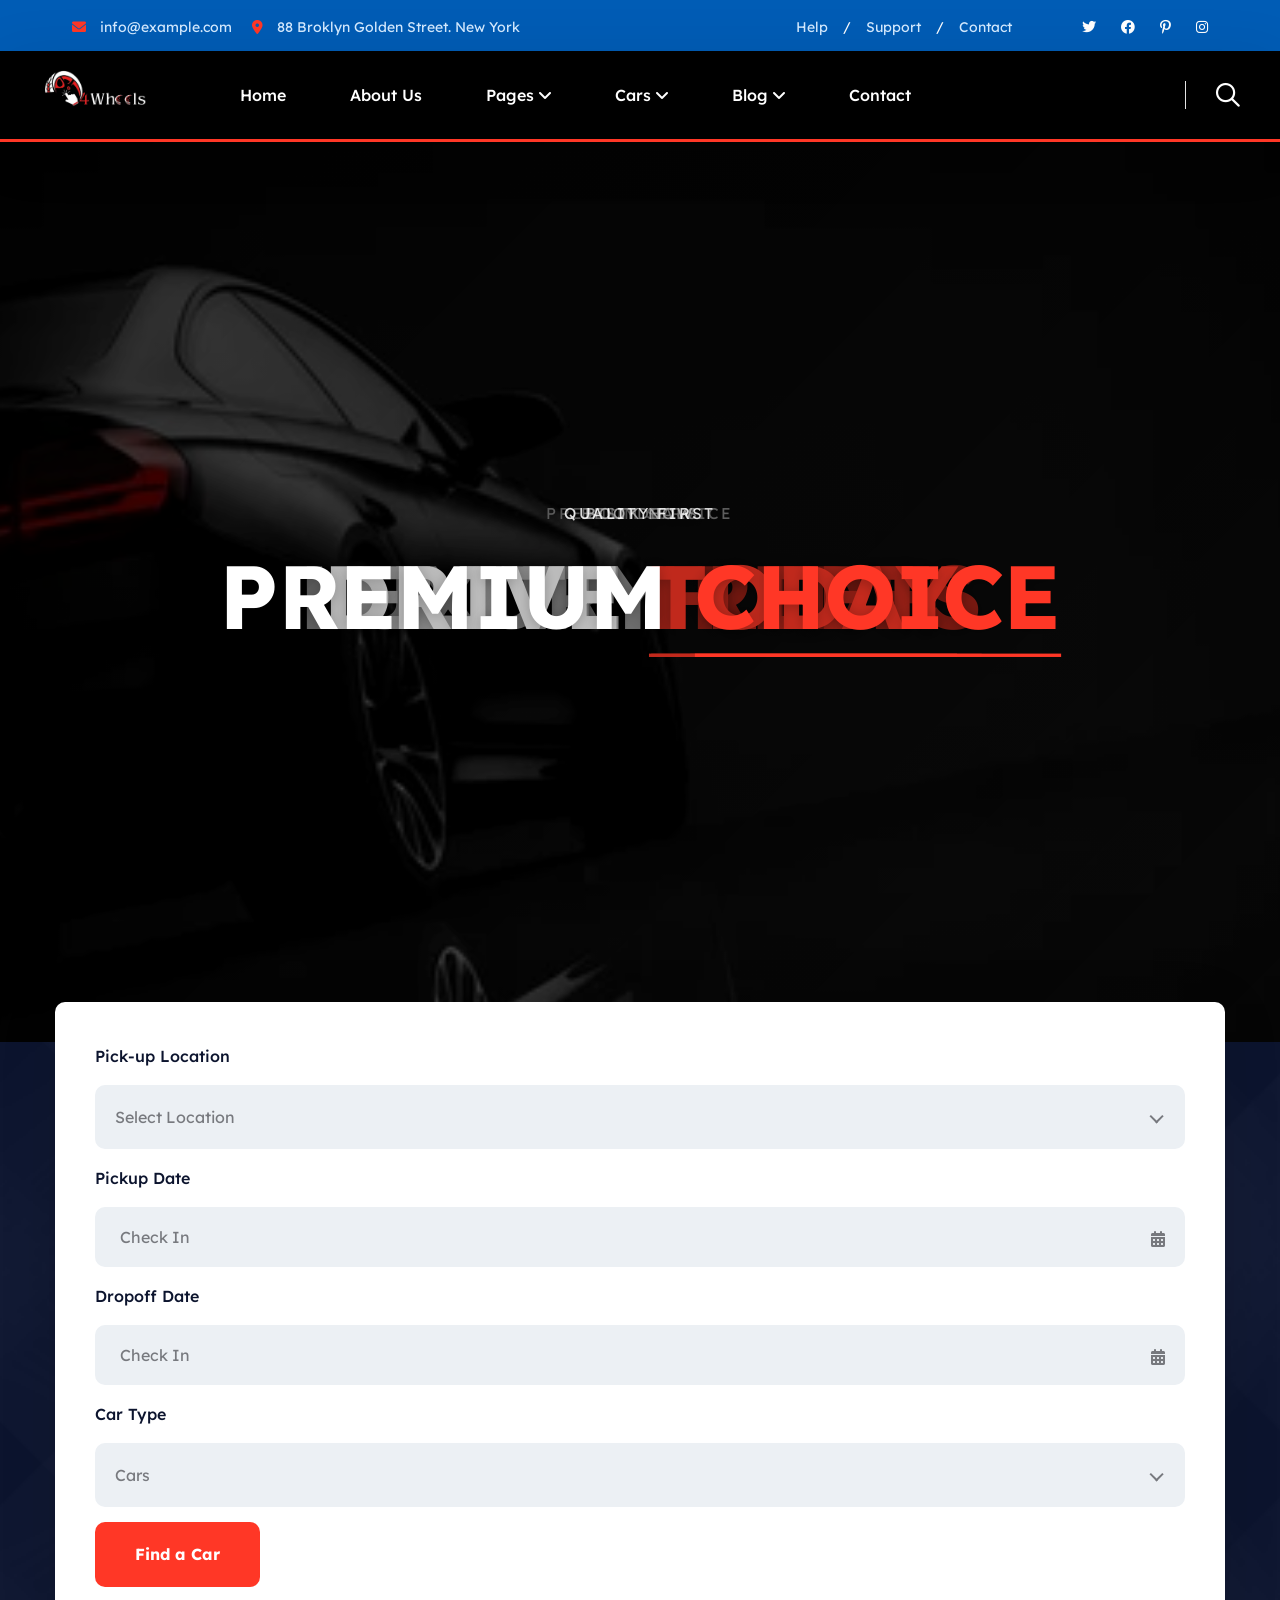
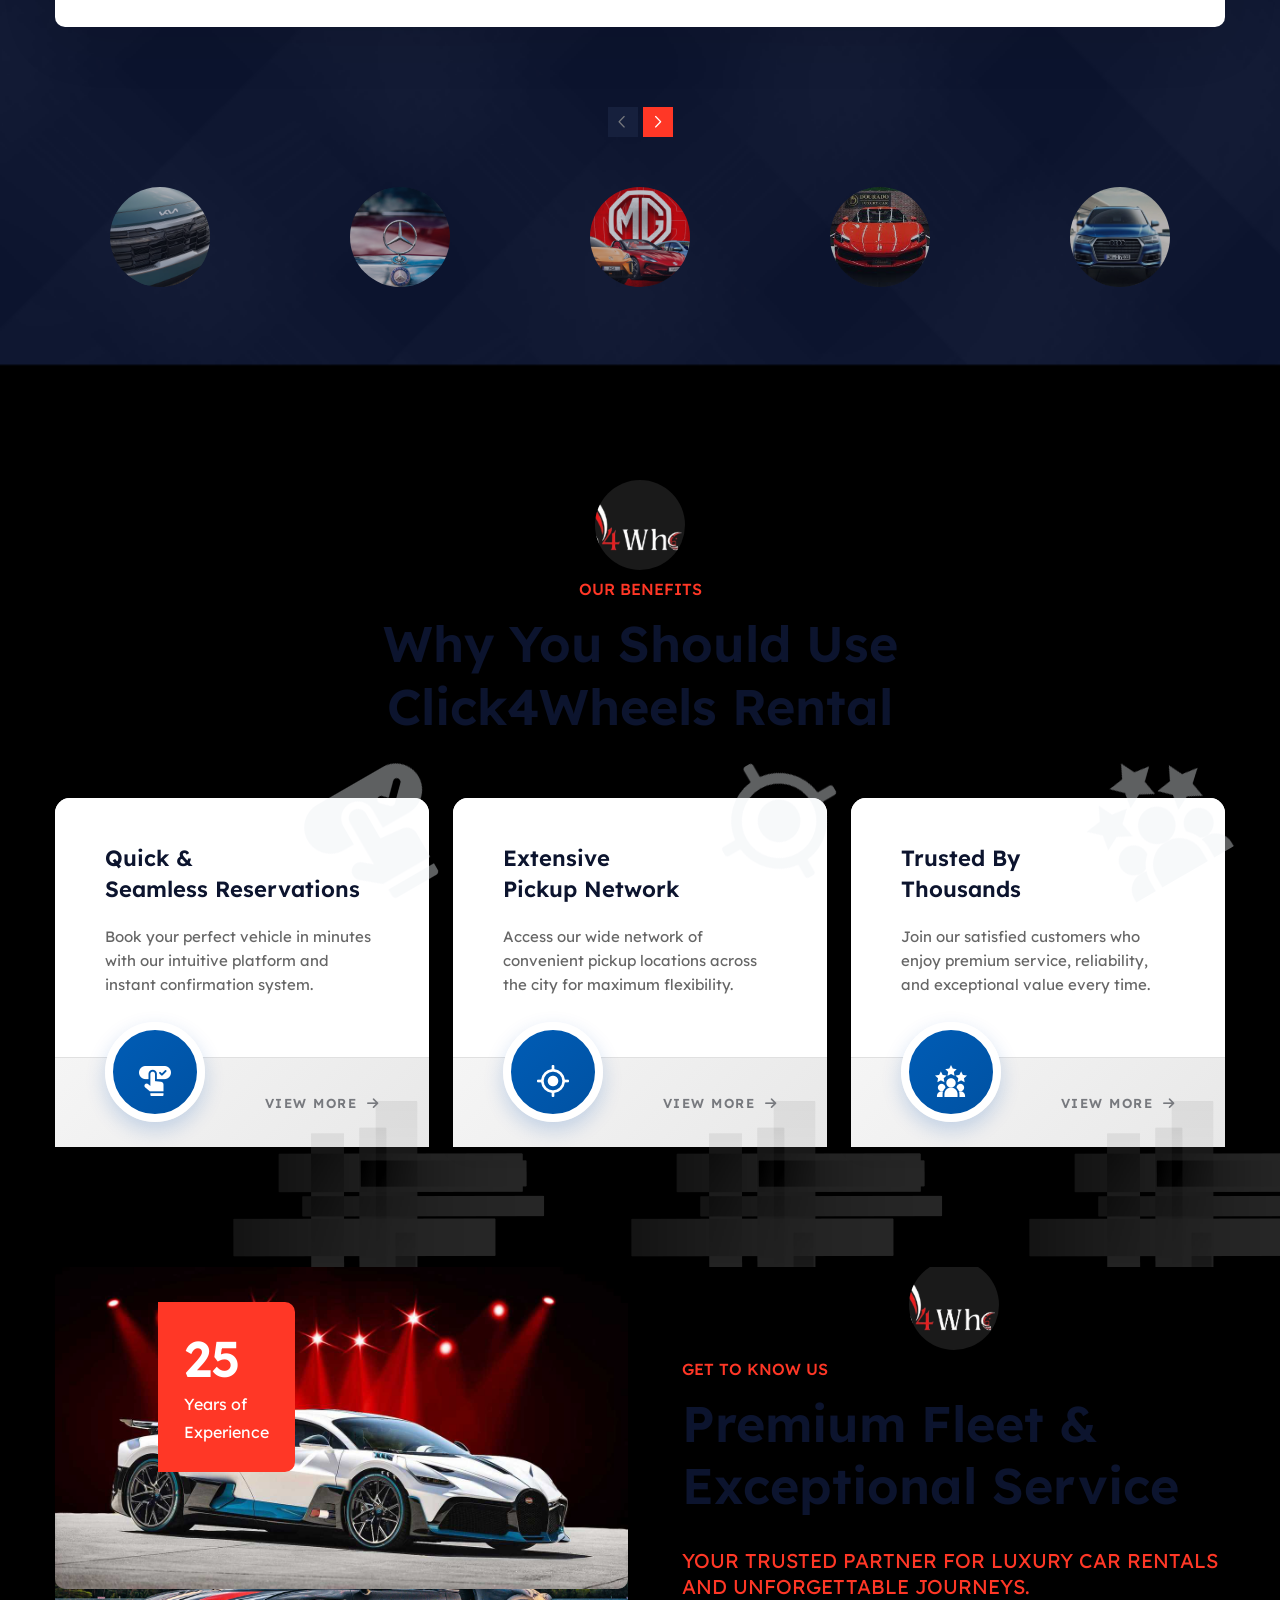
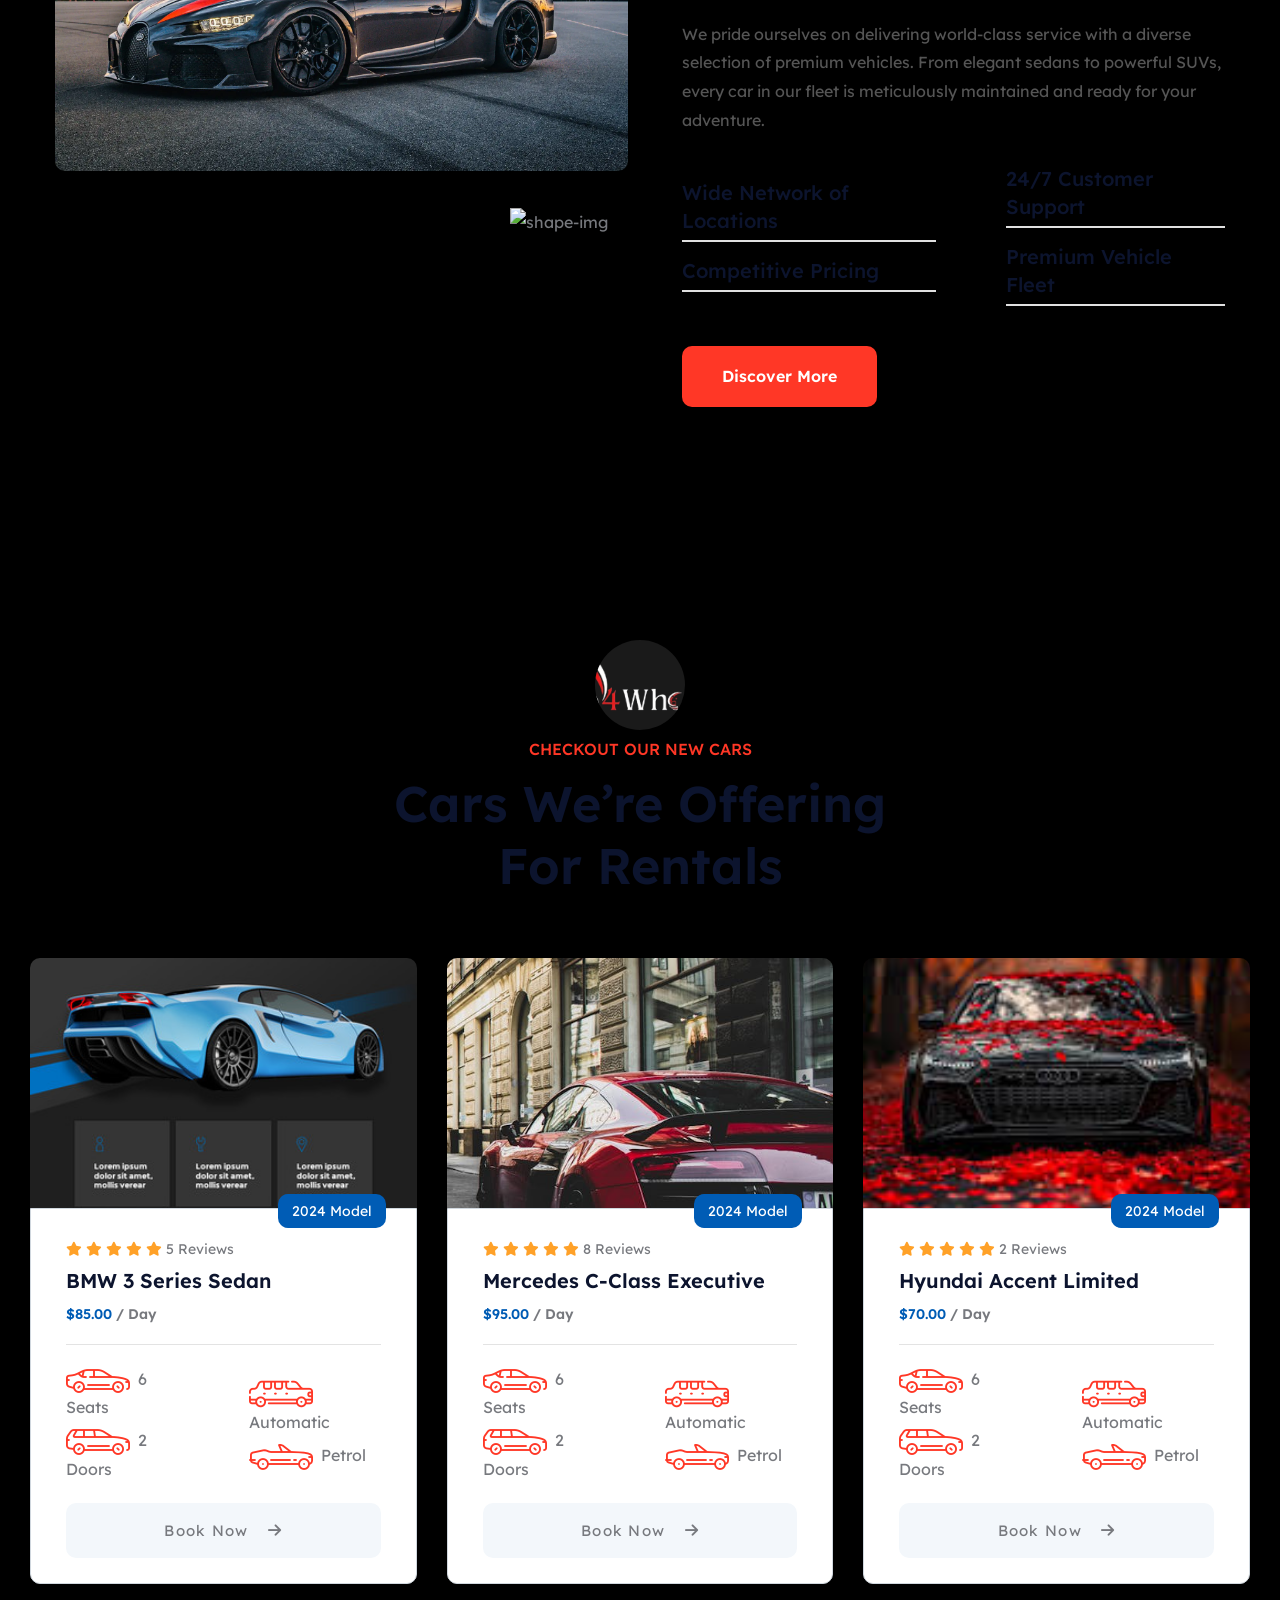
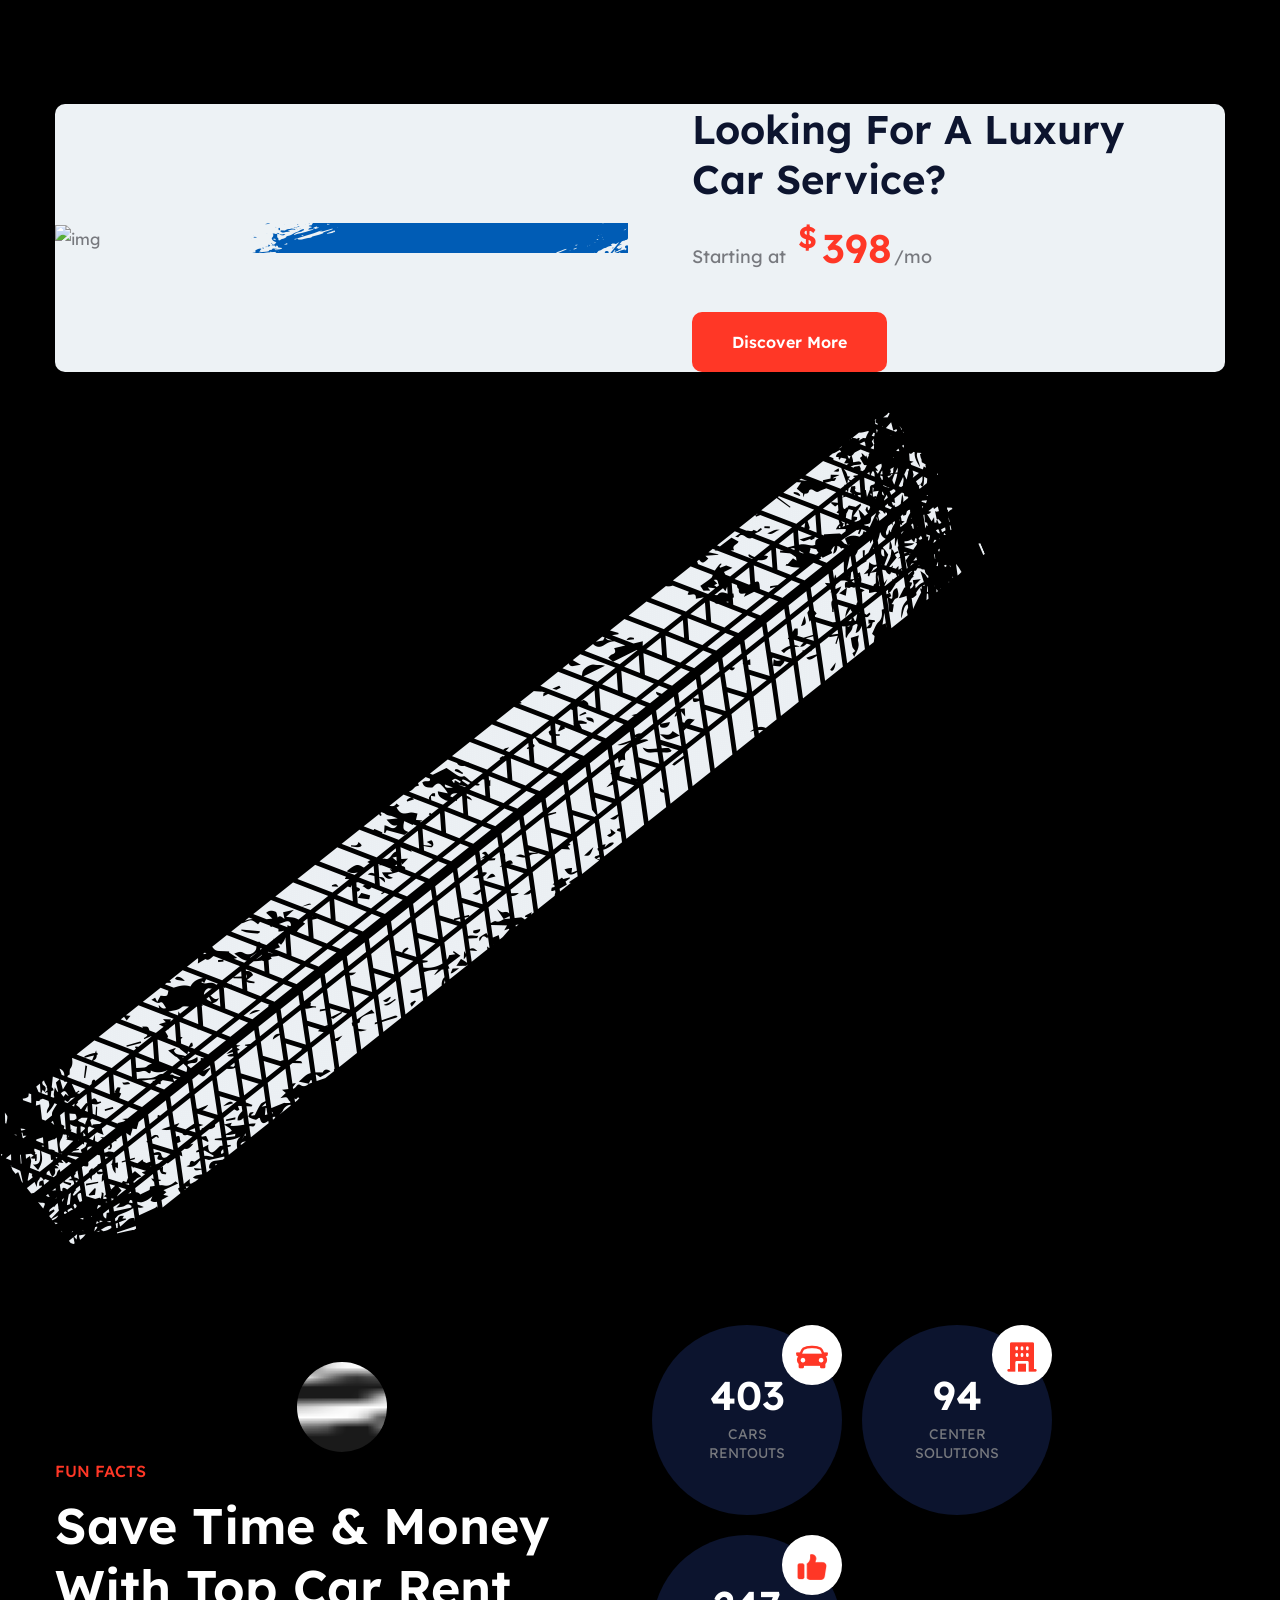
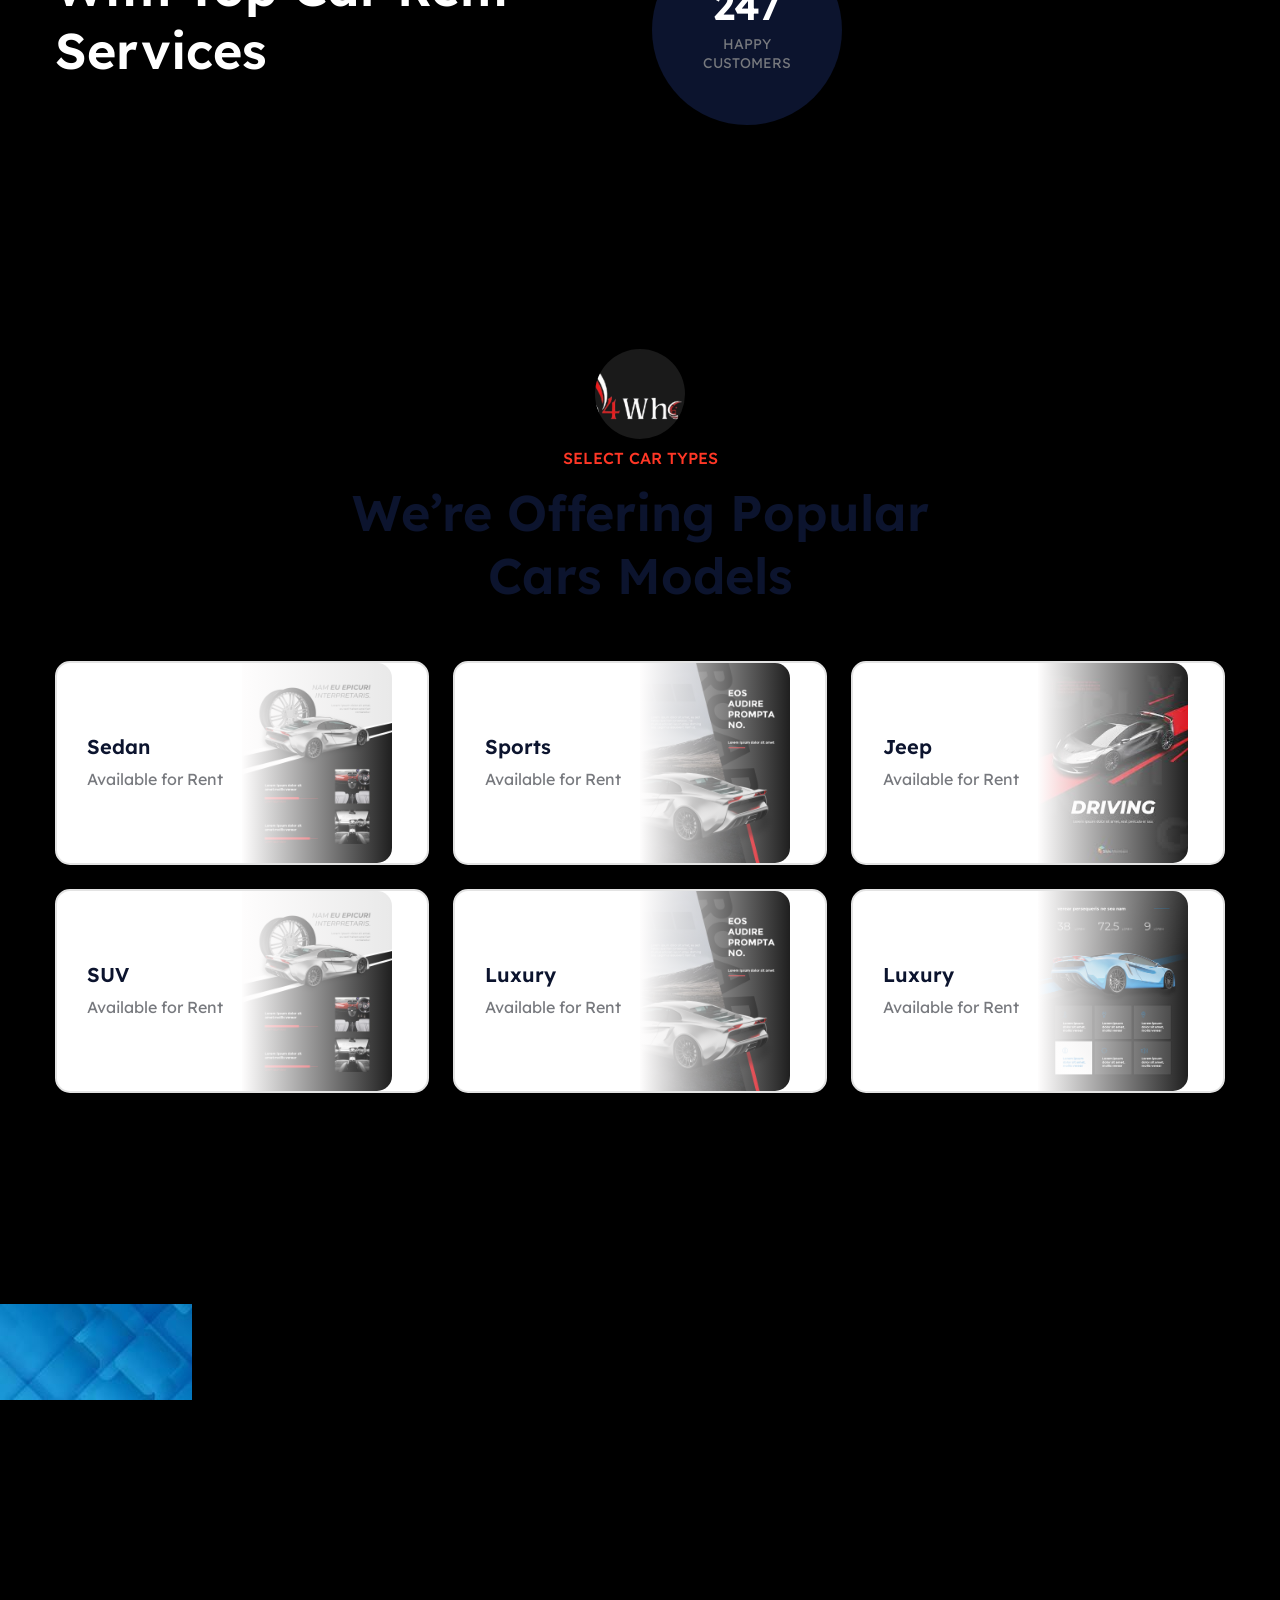
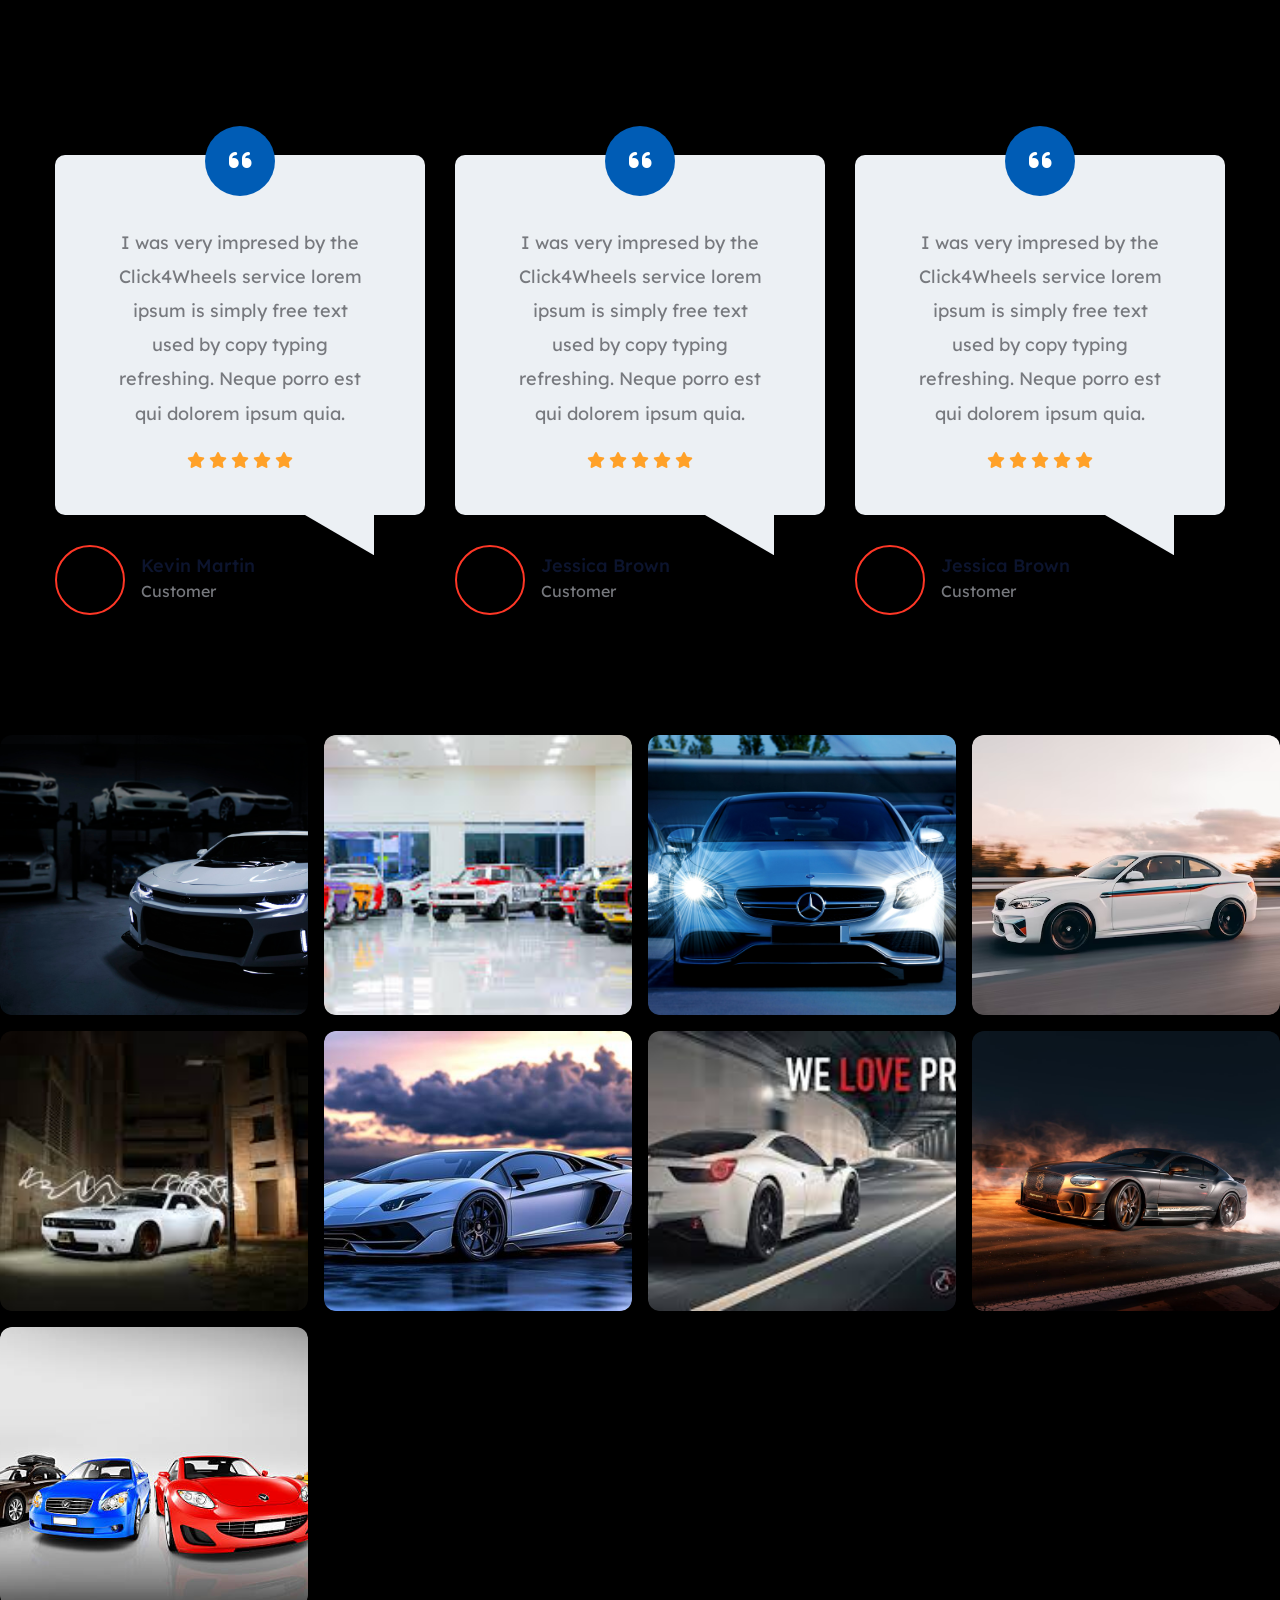
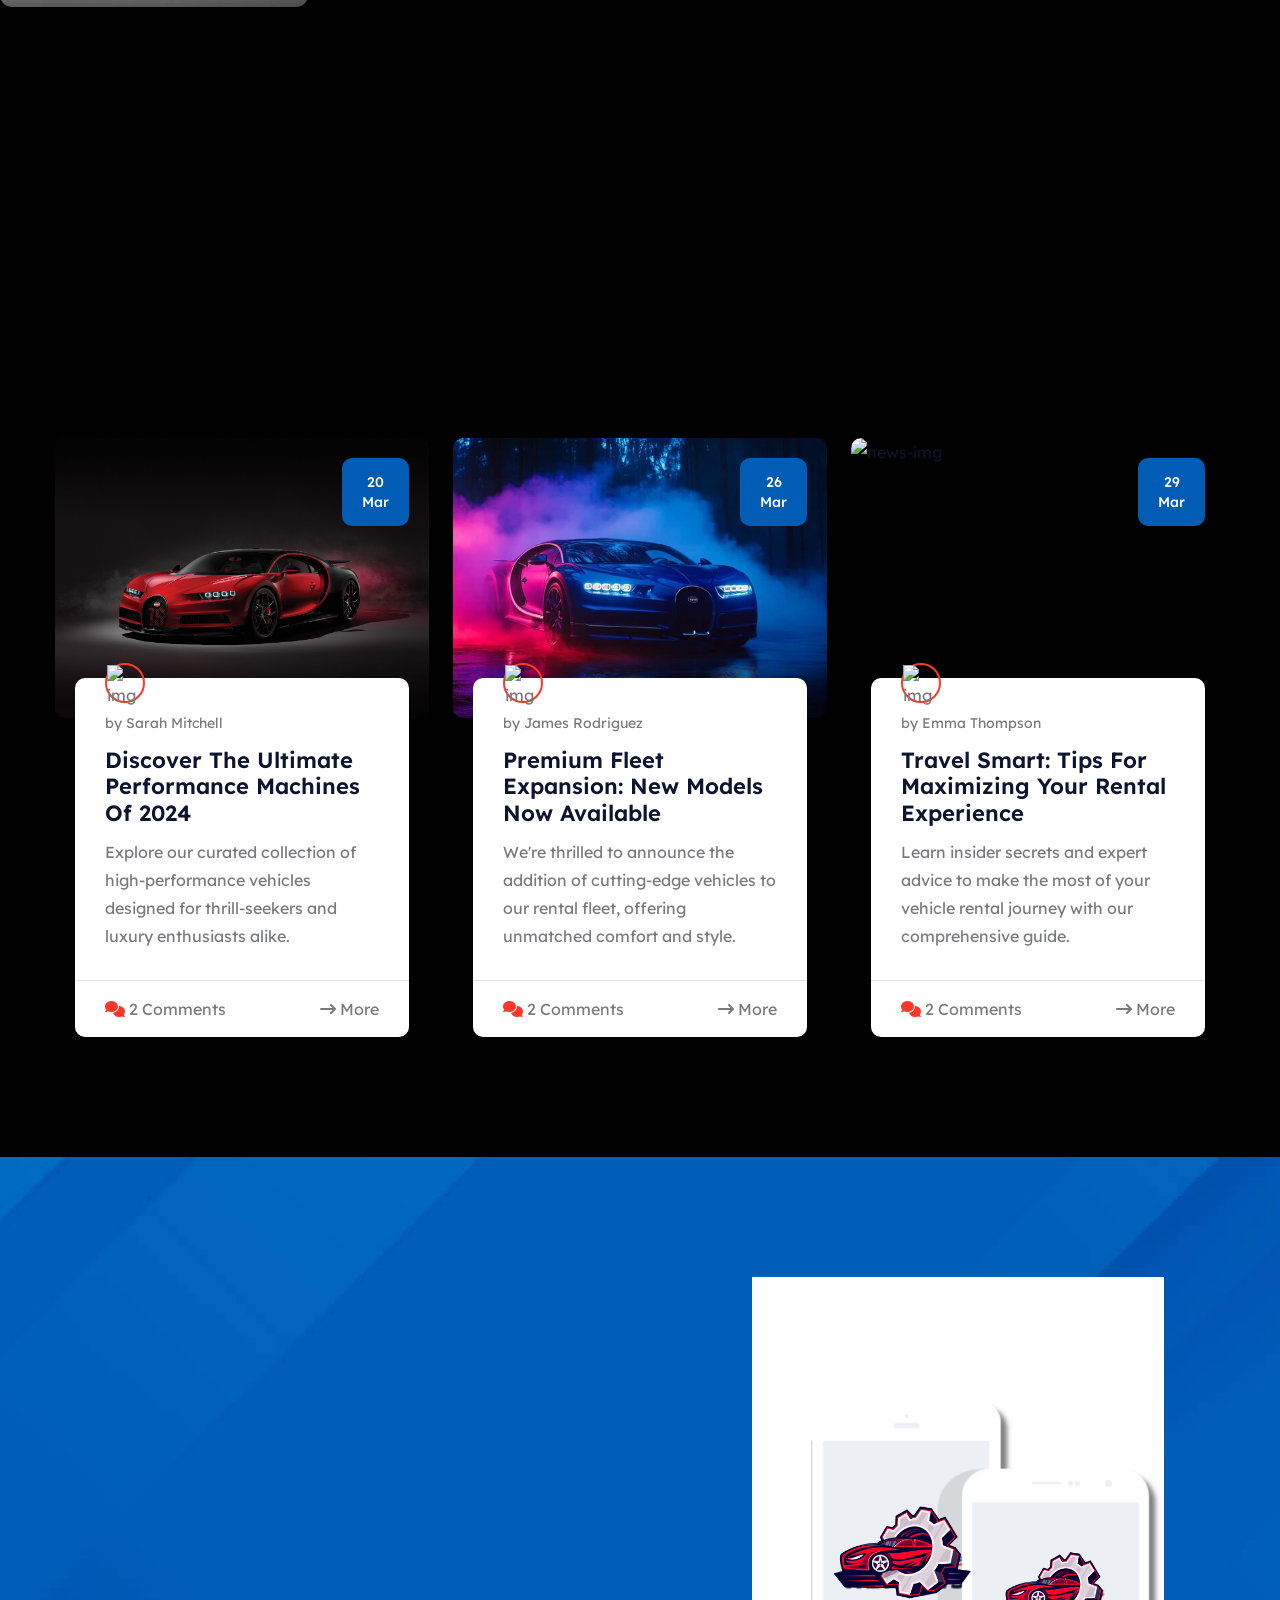
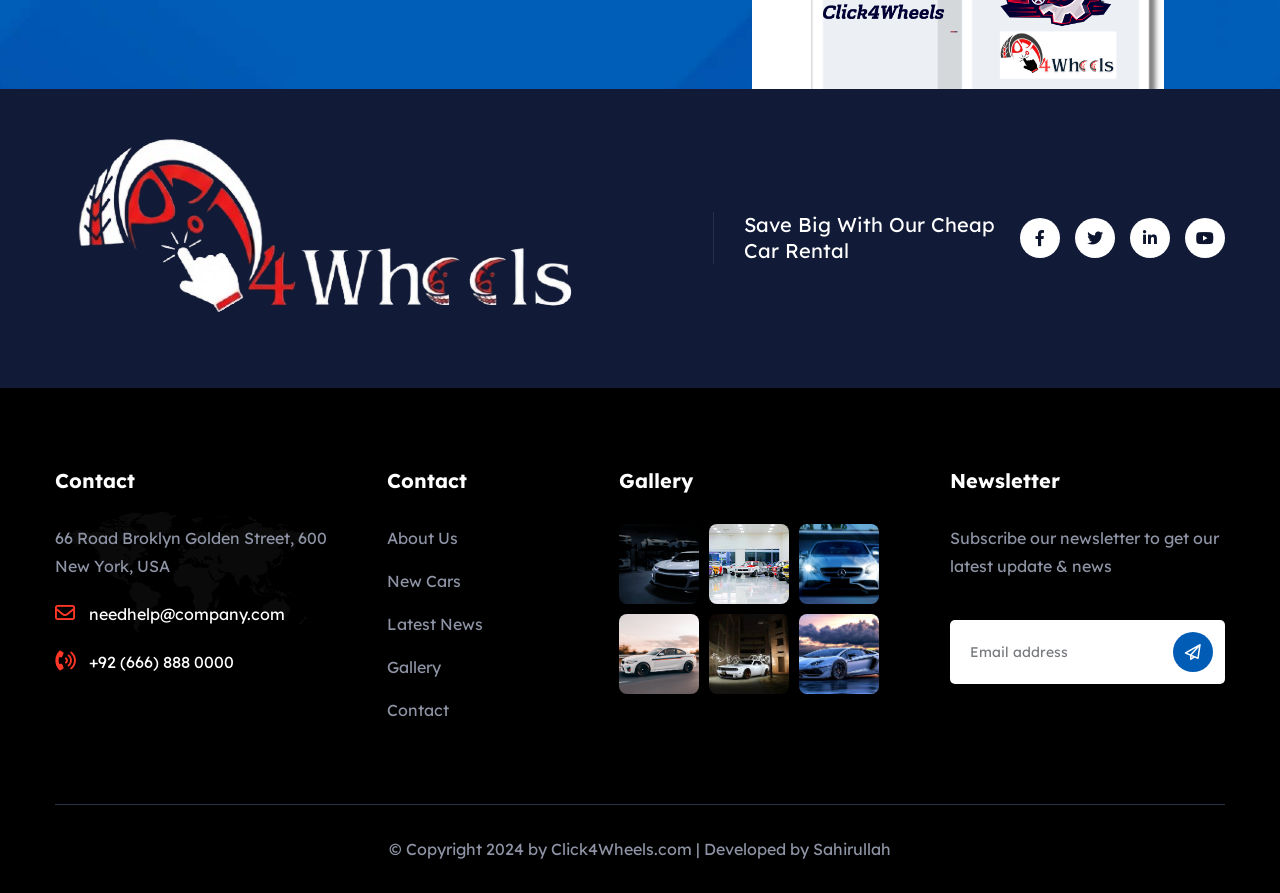
==== commit 49e0e780: "updating" ====
--- a/index.html
+++ b/index.html
@@ -7,9 +7,9 @@
         <meta http-equiv="X-UA-Compatible" content="IE=edge">
         <meta name="viewport" content="width=device-width, initial-scale=1">
         <meta name="author" content="pixydrops">
-        <meta name="description" content="Remons - Booking Rental HTML Template">
+        <meta name="description" content="Click4Wheels - Booking Rental HTML Template">
         <!-- ======== Page title ============ -->
-        <title>Remons - Booking Rental HTML Template</title>
+        <title>Click4Wheels - Booking Rental HTML Template</title>
         <!--<< Favcion >>-->
         <link rel="shortcut icon" href="assets/img/favicon.png">
         <!--<< Bootstrap min.css >>-->
@@ -501,7 +501,7 @@
                     <span class="wow fadeInUp" data-wow-delay=".2s">our benefits</span>
                     <h2 class="wow fadeInUp" data-wow-delay=".4s">
                         Why You Should Use <br>
-                        Remons Rental
+                        Click4Wheels Rental
                     </h2>
                 </div>
                 <div class="row">
@@ -1055,7 +1055,7 @@
                         <span class="wow fadeInUp" data-wow-delay=".2s">our testimonials</span>
                         <h2 class="wow fadeInUp" data-wow-delay=".4s">
                             What They’re Talking <br>
-                            About Remons
+                            About Click4Wheels
                         </h2>
                     </div>
                     <p class="wow fadeInUp" data-wow-delay=".5s">
@@ -1072,7 +1072,7 @@
                                             <i class="fa-solid fa-quote-left"></i>
                                         </div>
                                         <p>
-                                            I was very impresed by the remons service lorem ipsum is simply free text used by copy typing refreshing. Neque porro est qui dolorem ipsum quia.
+                                            I was very impresed by the Click4Wheels service lorem ipsum is simply free text used by copy typing refreshing. Neque porro est qui dolorem ipsum quia.
                                         </p>
                                         <div class="star">
                                             <i class="fa-solid fa-star"></i>
@@ -1102,7 +1102,7 @@
                                             <i class="fa-solid fa-quote-left"></i>
                                         </div>
                                         <p>
-                                            I was very impresed by the remons service lorem ipsum is simply free text used by copy typing refreshing. Neque porro est qui dolorem ipsum quia.
+                                            I was very impresed by the Click4Wheels service lorem ipsum is simply free text used by copy typing refreshing. Neque porro est qui dolorem ipsum quia.
                                         </p>
                                         <div class="star">
                                             <i class="fa-solid fa-star"></i>
@@ -1132,7 +1132,7 @@
                                             <i class="fa-solid fa-quote-left"></i>
                                         </div>
                                         <p>
-                                            I was very impresed by the remons service lorem ipsum is simply free text used by copy typing refreshing. Neque porro est qui dolorem ipsum quia.
+                                            I was very impresed by the Click4Wheels service lorem ipsum is simply free text used by copy typing refreshing. Neque porro est qui dolorem ipsum quia.
                                         </p>
                                         <div class="star">
                                             <i class="fa-solid fa-star"></i>
@@ -1423,7 +1423,7 @@
                         </div>
                     </div>
                     <div class="col-lg-5 wow fadeInUp" data-wow-delay=".4s">
-                        <div class="mobile-remons-image">
+                        <div class="mobile-click4wheels-image">
                             <img src="assets/img/mobile-remons.png" alt="img">
                         </div>
                     </div>
@@ -1601,7 +1601,7 @@
                 <div class="footer-bottom">
                     <div class="footer-wrapper">
                         <p class="wow fadeInUp" data-wow-delay=".4s">
-                            © Copyright 2024 by <a href="index.html">Remons.com</a> | Developed by <a href="mailto:sahirullah313@gmail.com">Sahirullah</a>
+                            © Copyright 2024 by <a href="index.html">Click4Wheels.com</a> | Developed by <a href="mailto:sahirullah313@gmail.com">Sahirullah</a>
                         </p>
                     </div>
                 </div>
--- a/assets/css/main.css
+++ b/assets/css/main.css
@@ -1,8 +1,8 @@
 /*
-Theme Name: Remons
+Theme Name: Click4Wheels
 Author: Pixydrops
 Author URI: https://themeforest.net/user/pixydrops/portfolio
-Description: Remons - Booking Rental HTML Template
+Description: Click4Wheels - Booking Rental HTML Template
 Version: 1.0.0
 */
 /*CSS Table Of Content Ends Here*/
@@ -1218,11 +1218,11 @@
   color: var(--white);
 }
 
-.mobile-remons-image {
+.mobile-click4wheels-image {
   margin-bottom: -120px;
   max-width: 412px;
 }
-.mobile-remons-image img {
+.mobile-click4wheels-image img {
   width: 100%;
   height: 100%;
 }
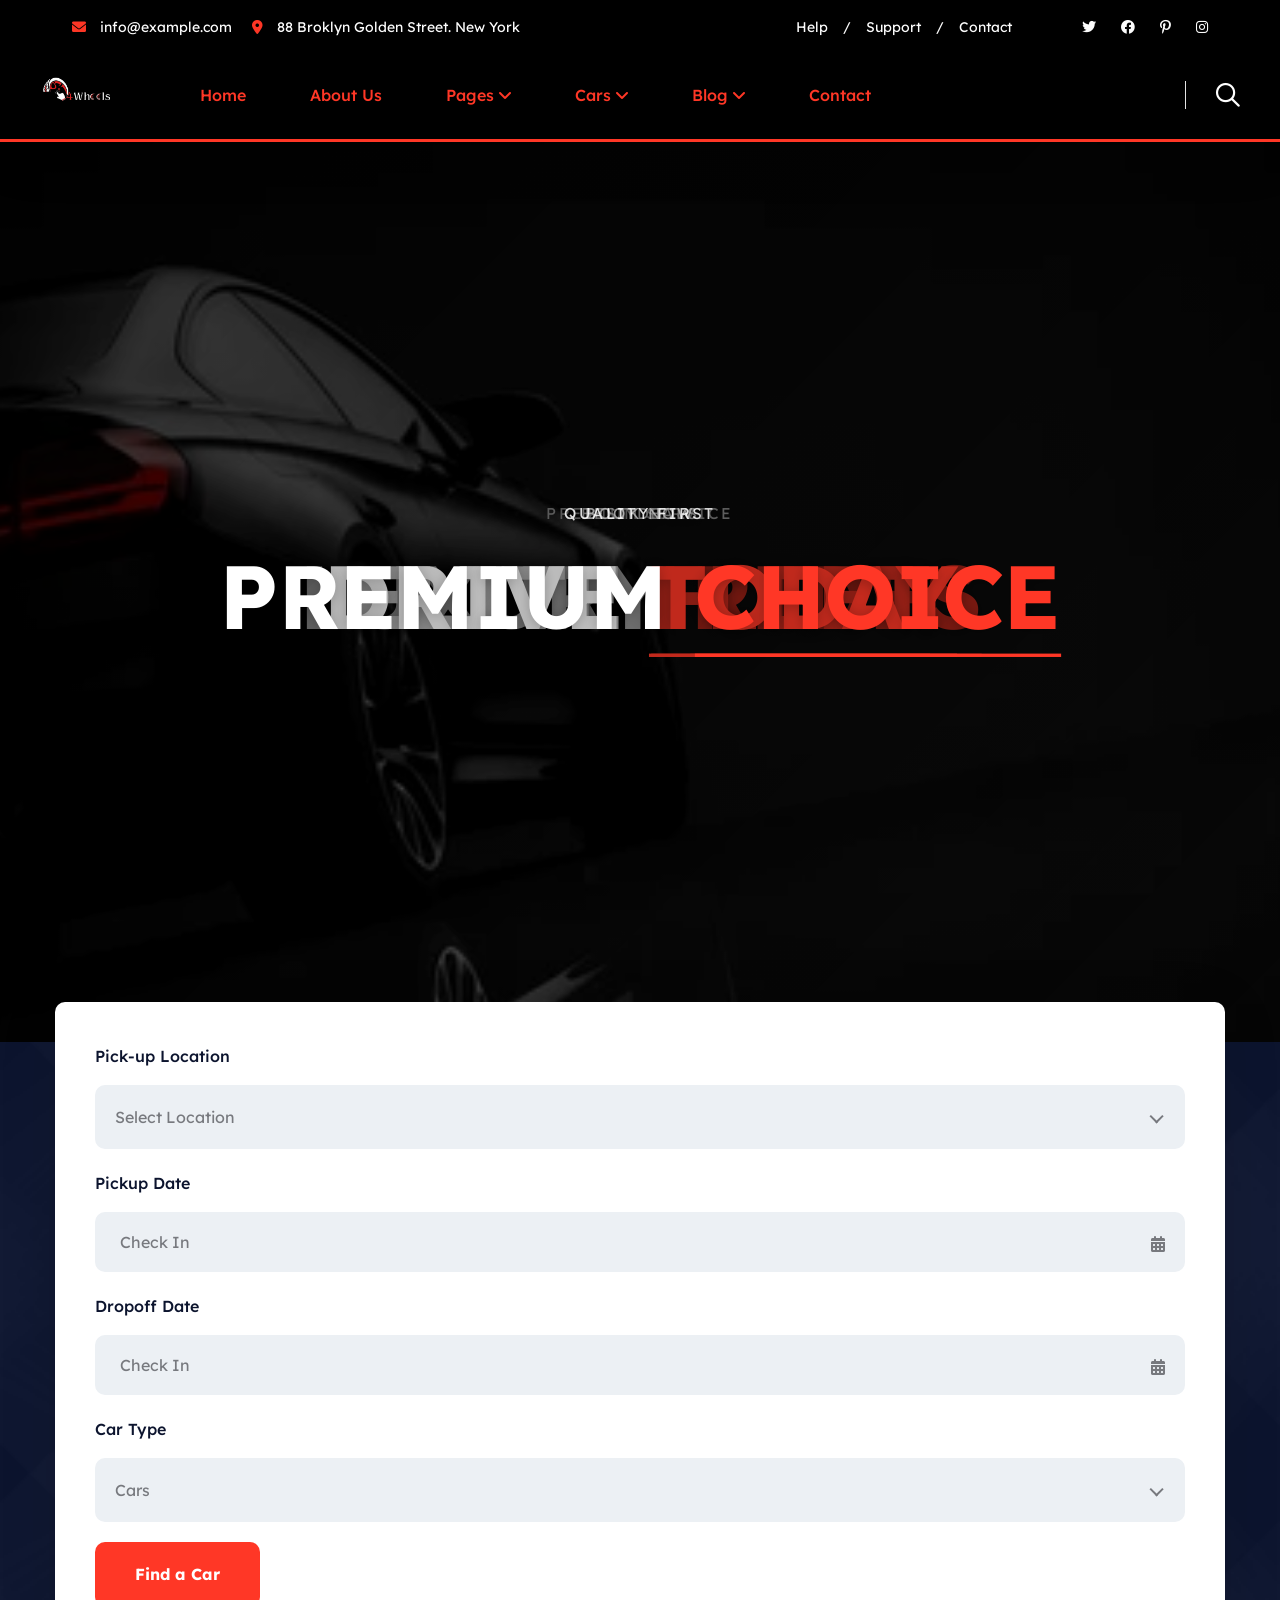
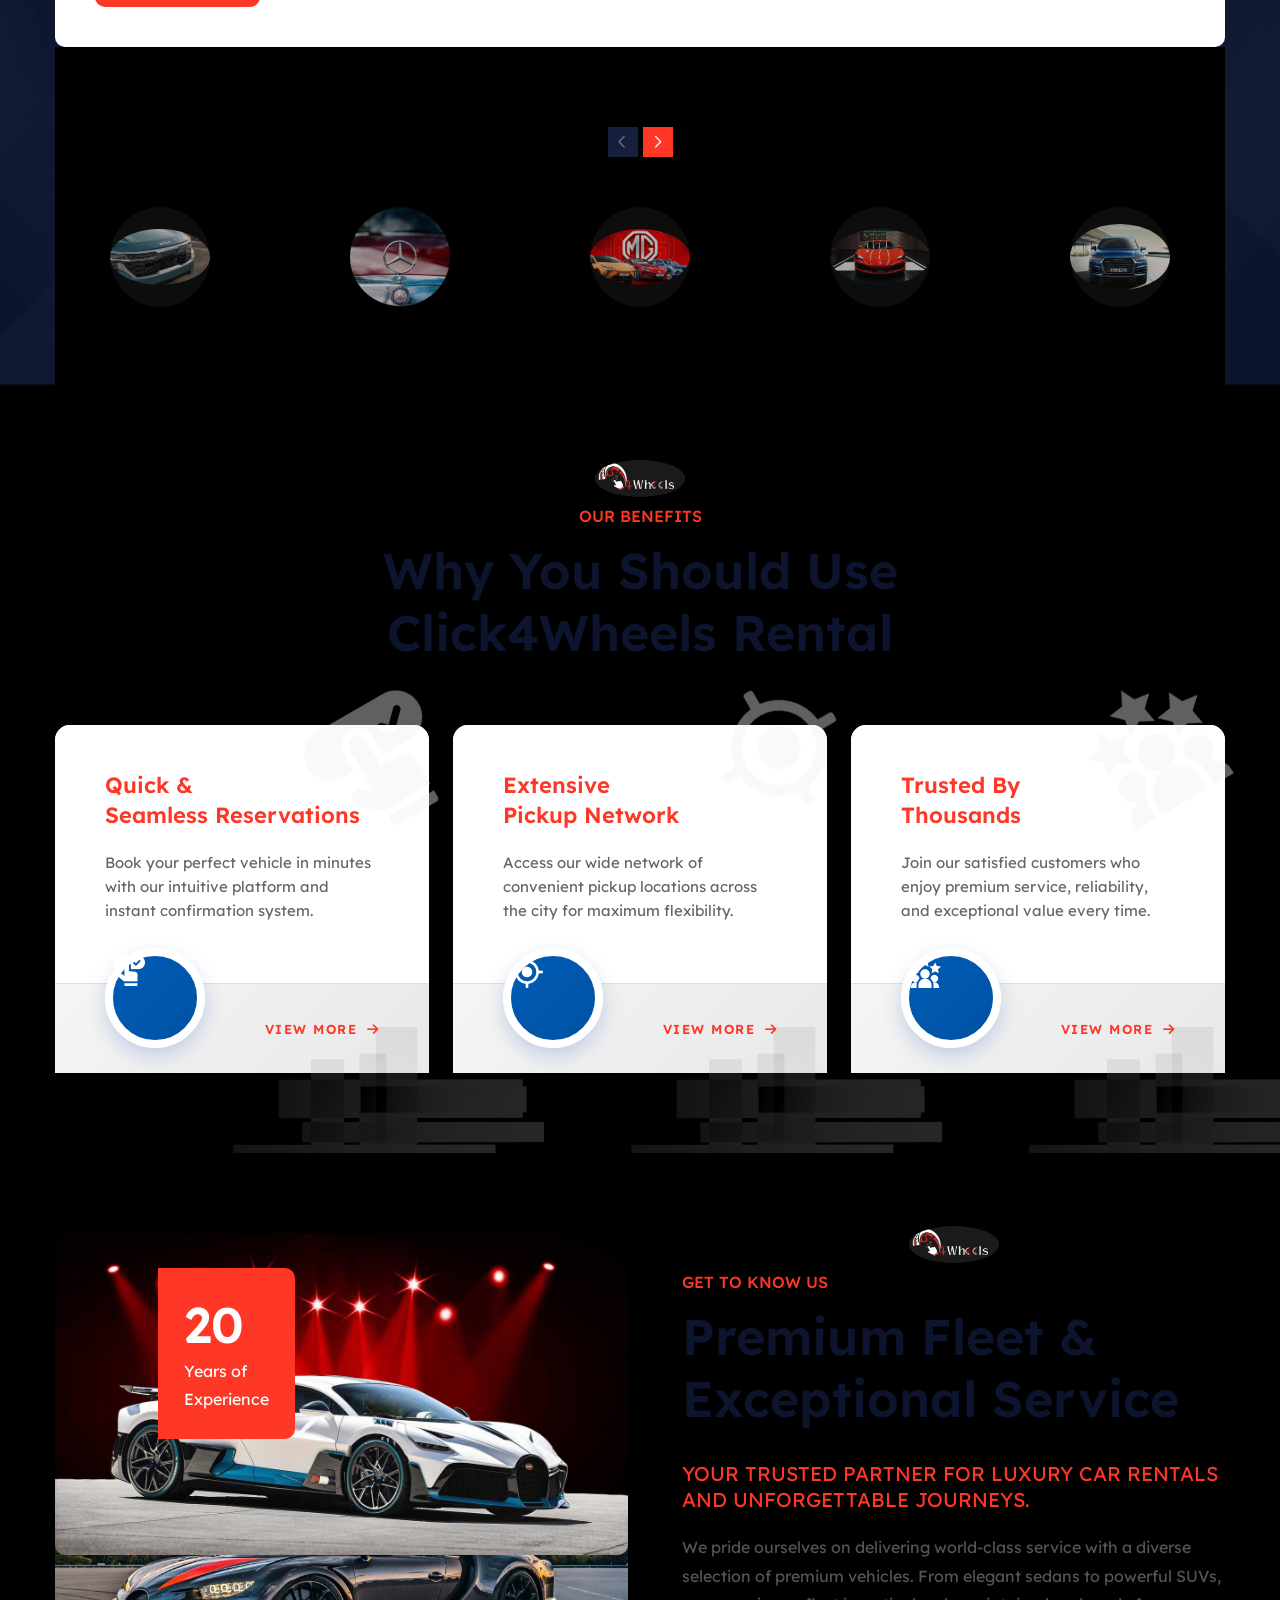
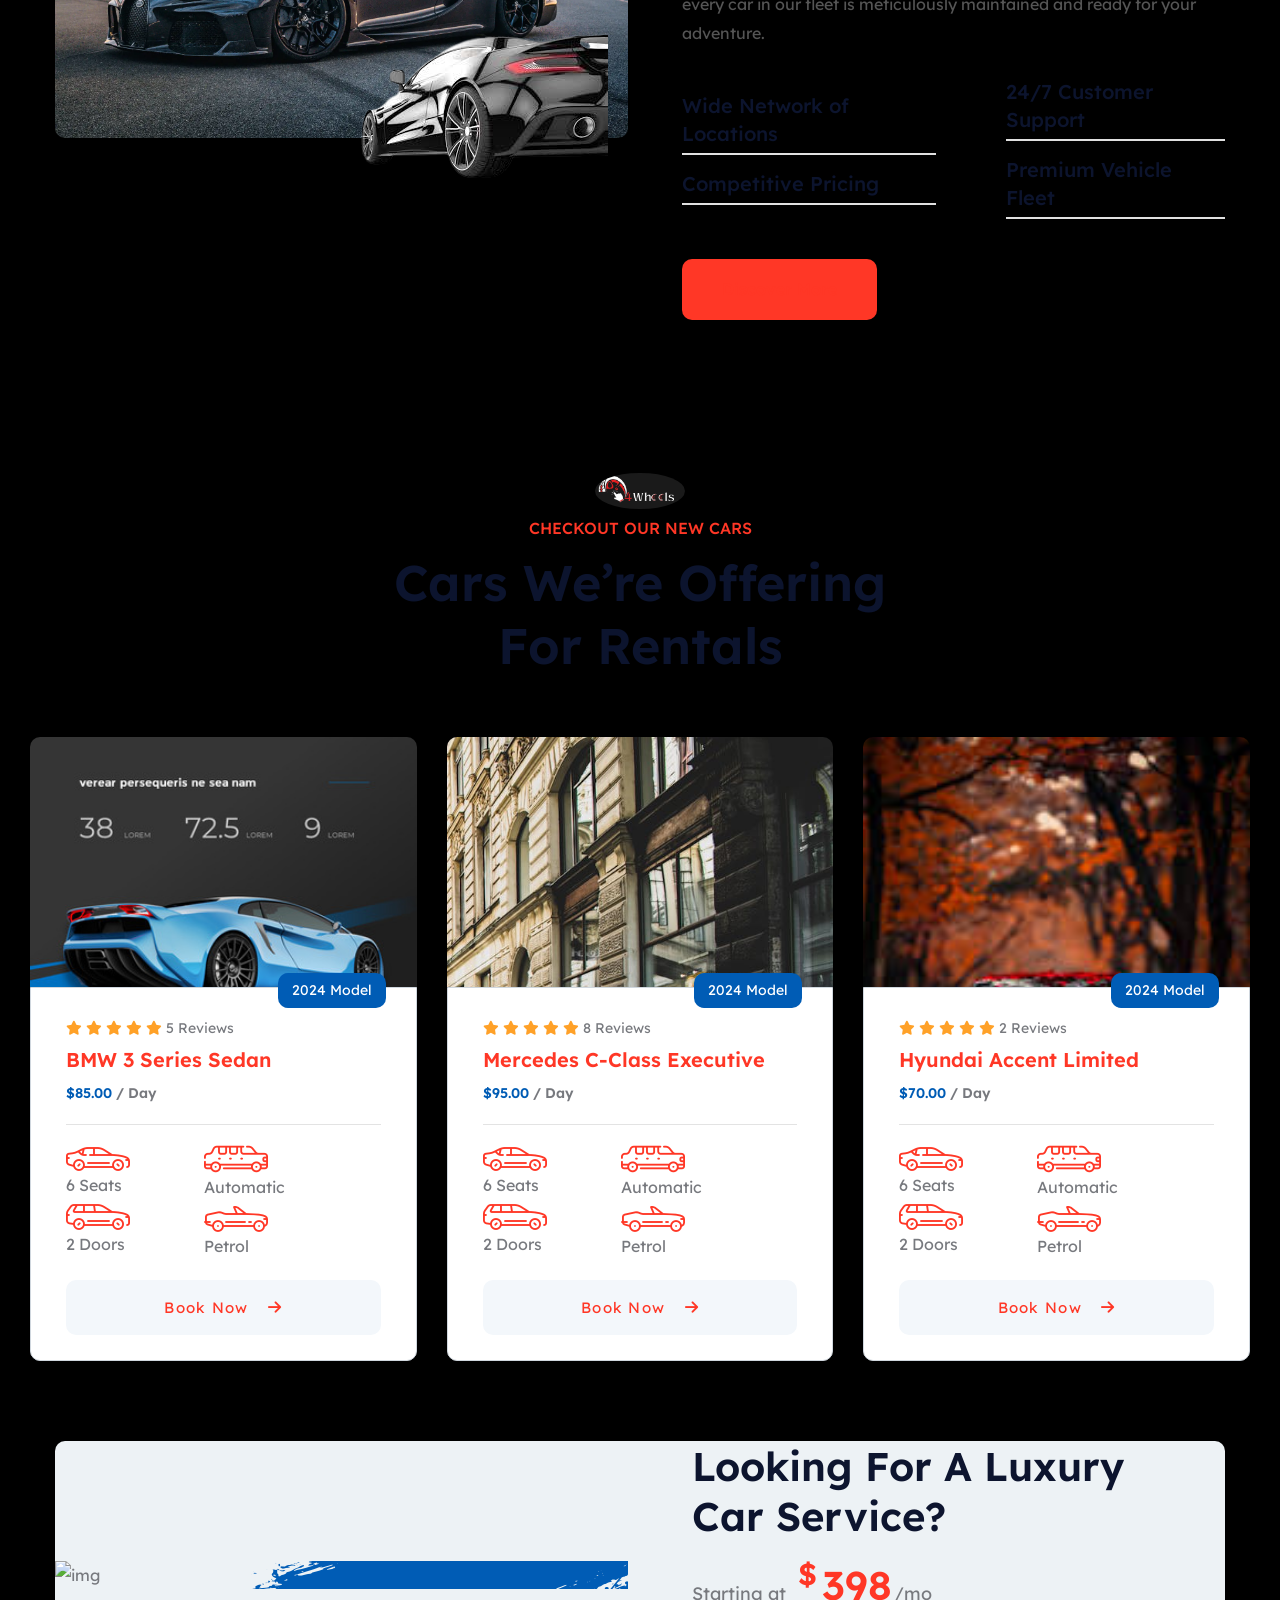
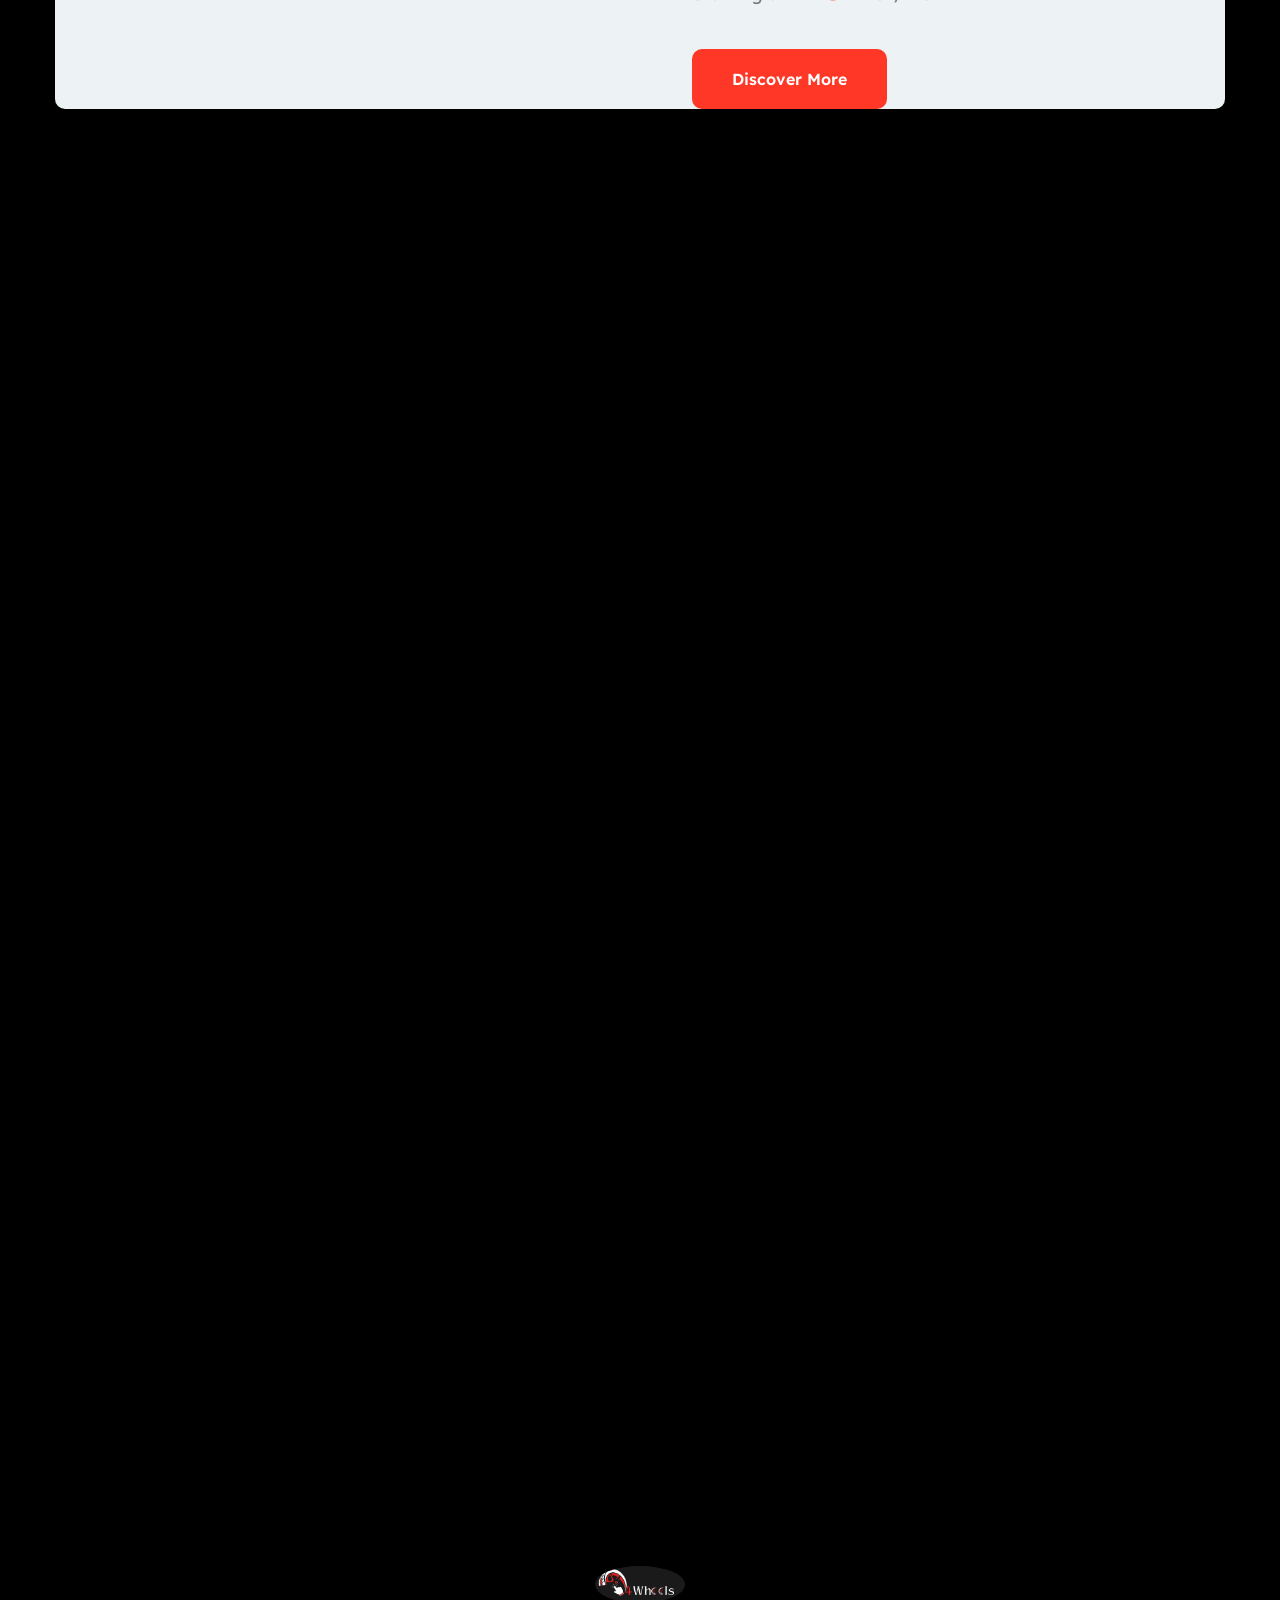
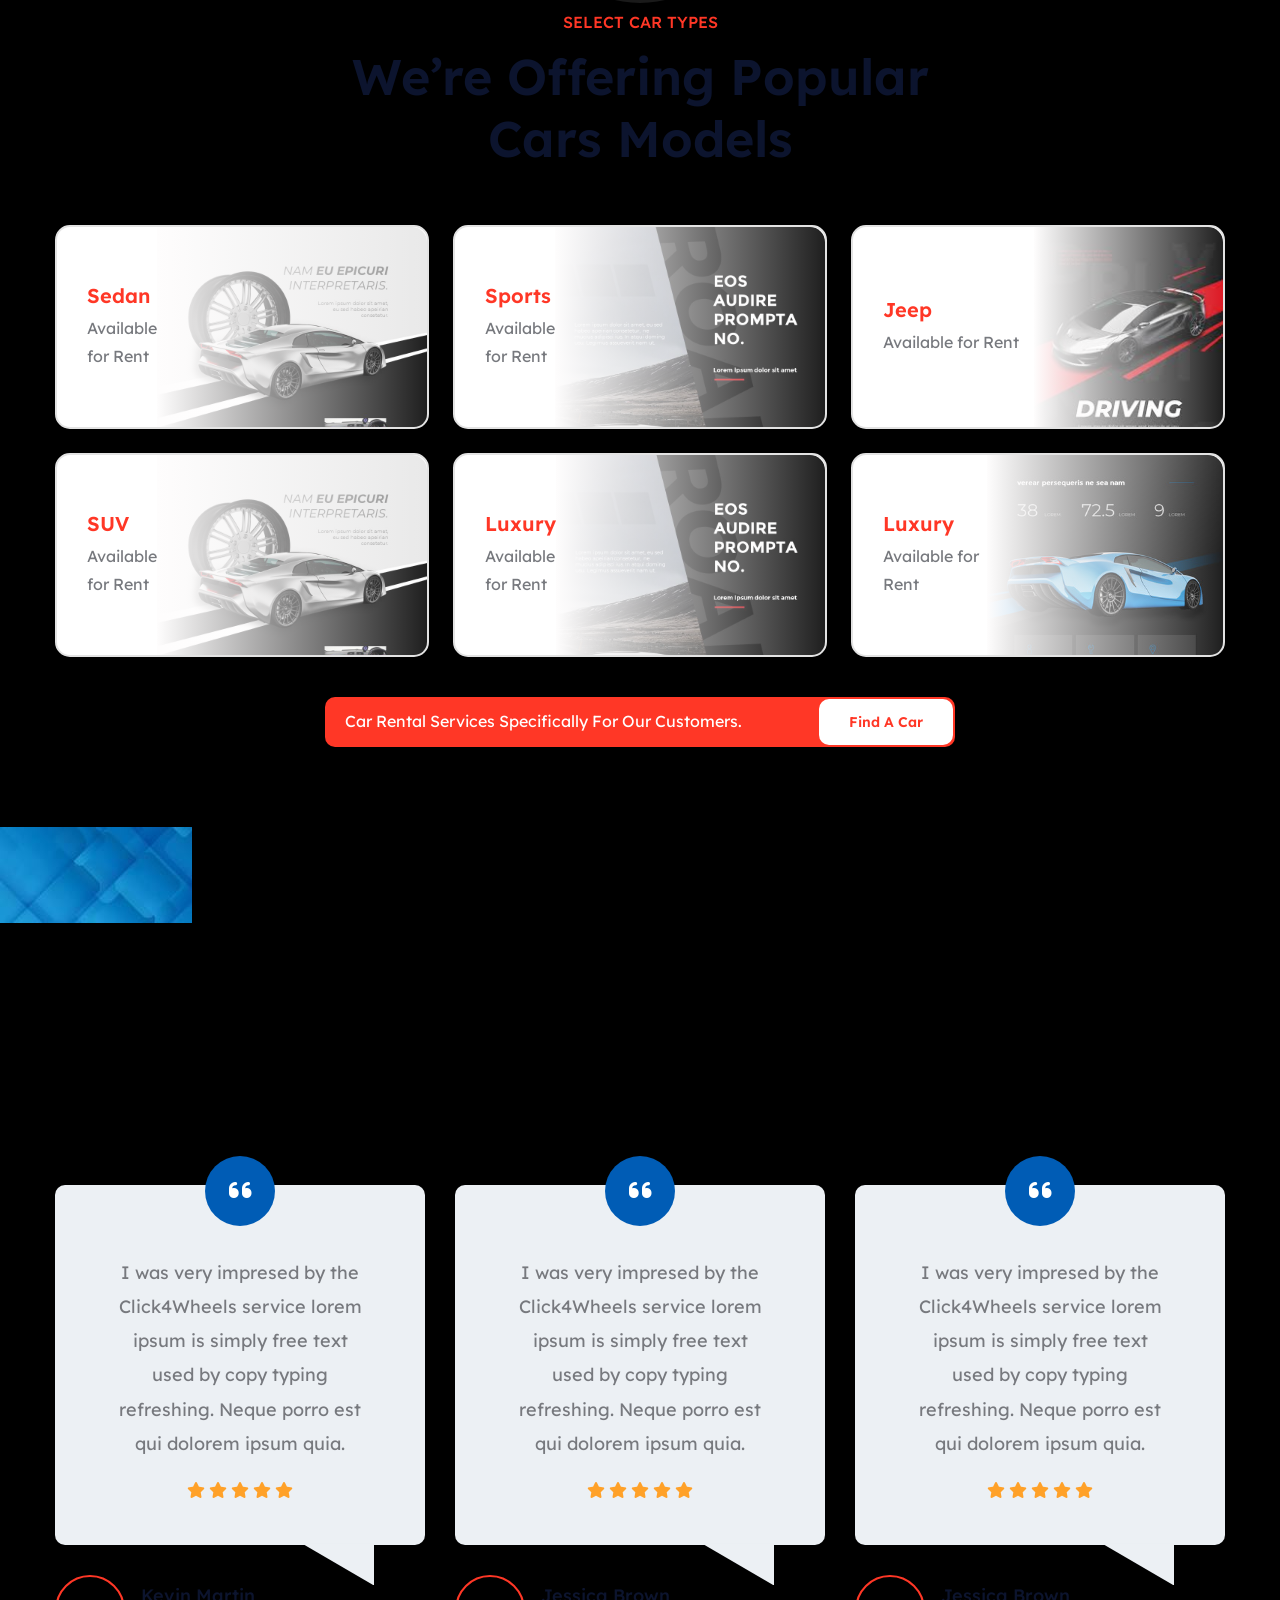
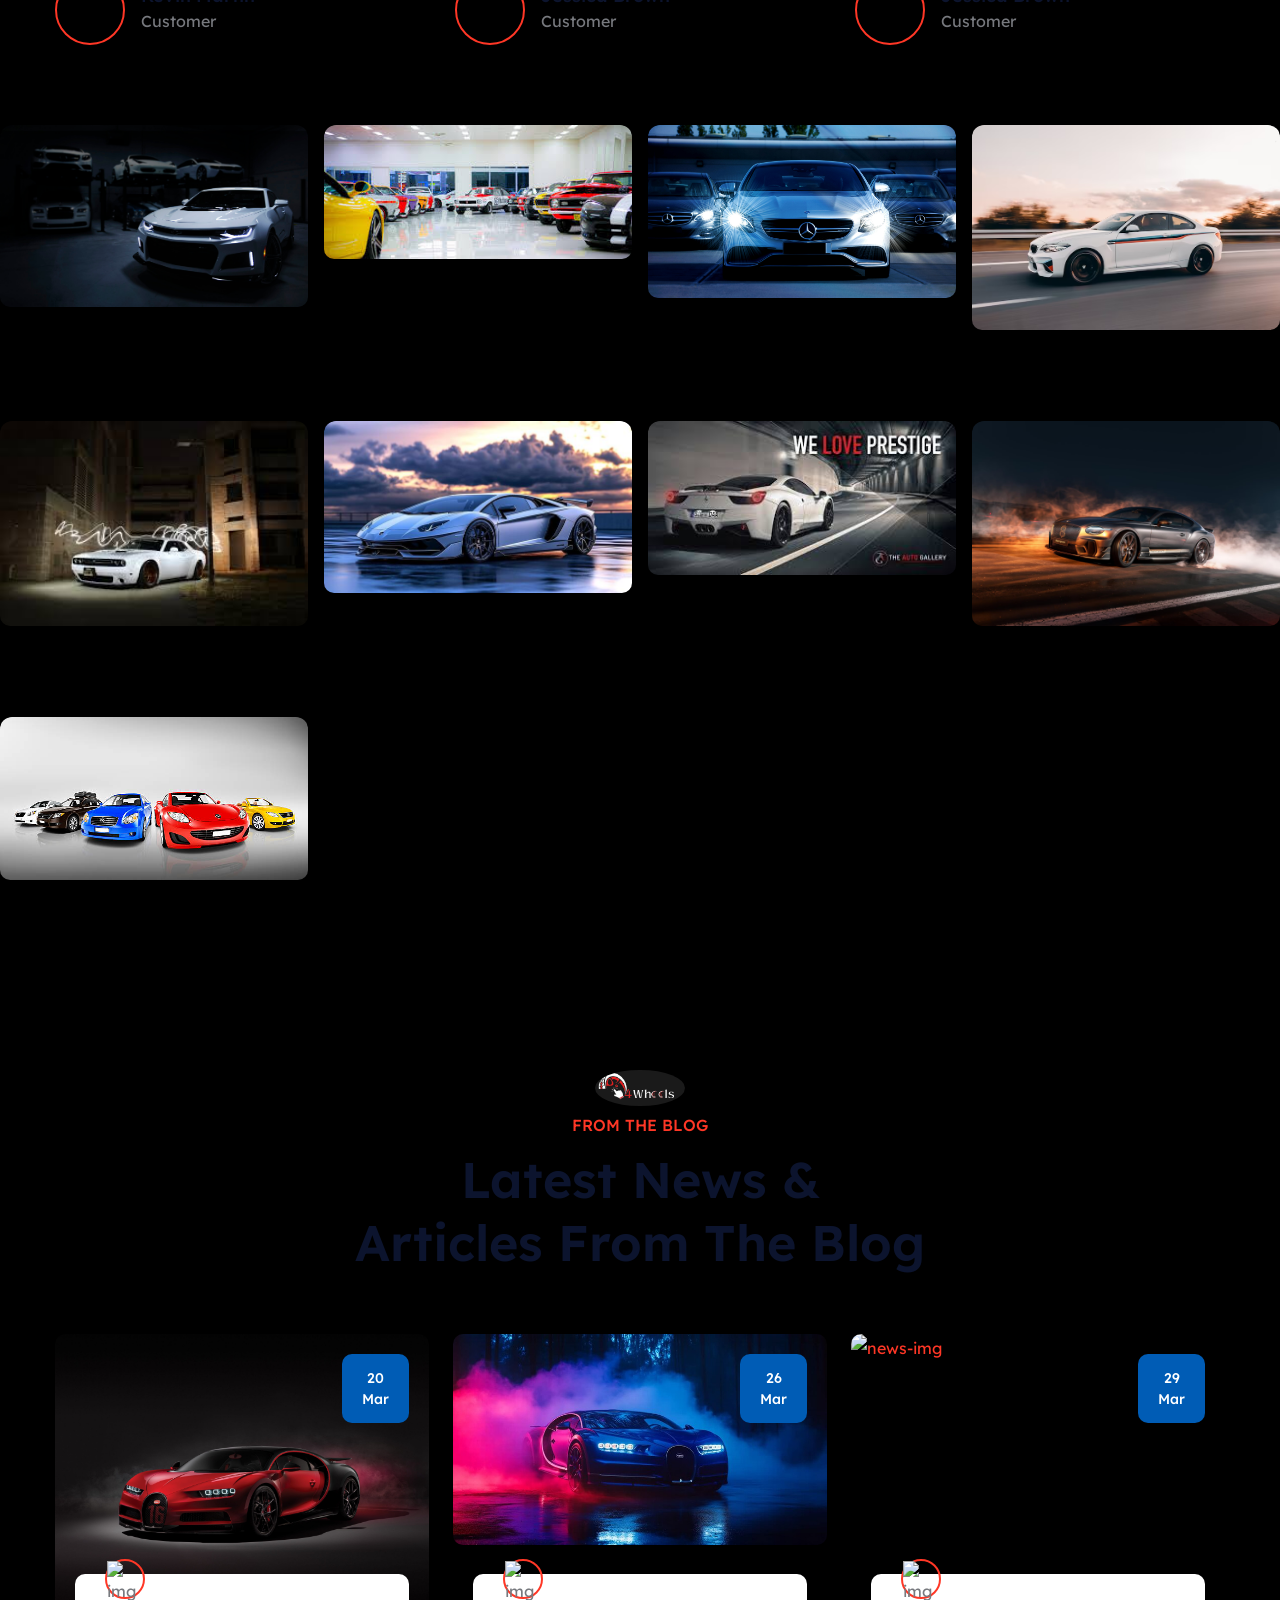
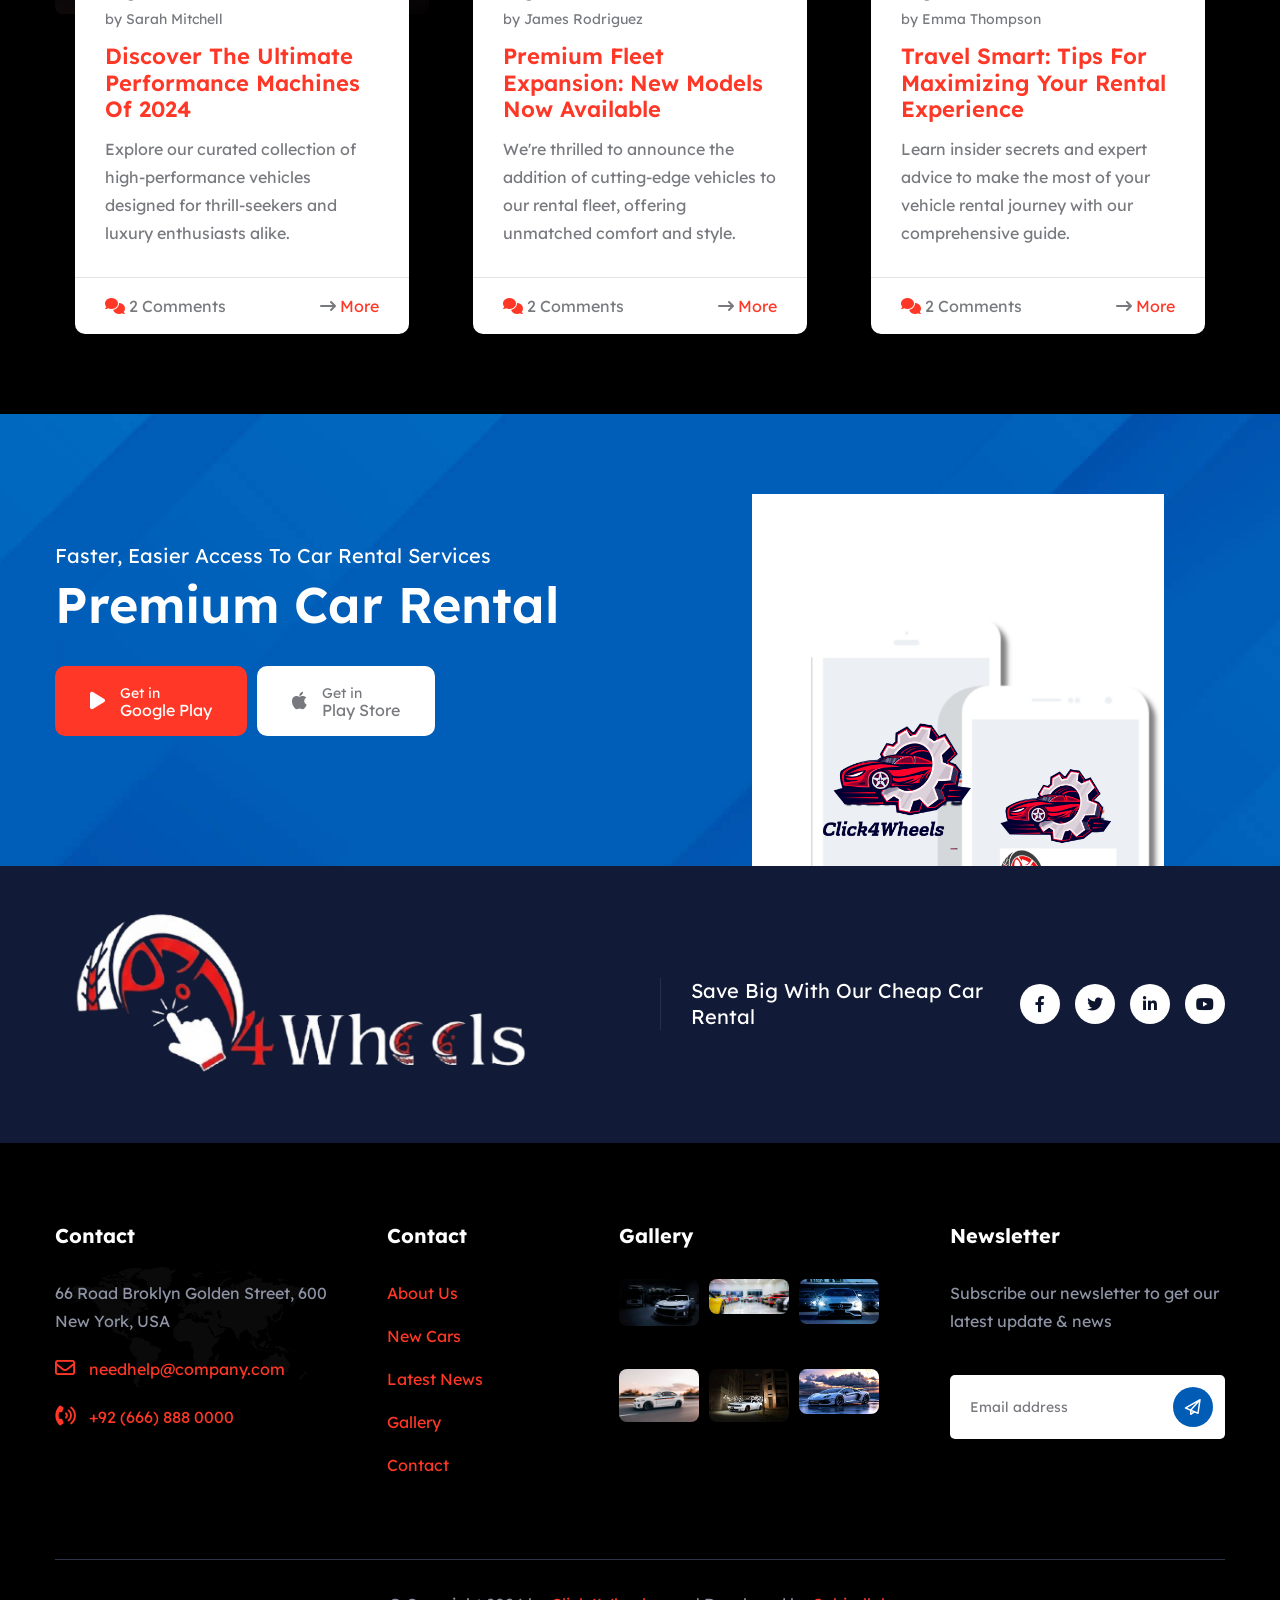
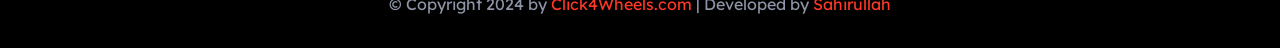
==== commit fb141ac0: "uodabnm" ====
--- a/index.html
+++ b/index.html
@@ -30,6 +30,8 @@
         <link rel="stylesheet" href="assets/css/nice-select.css">
         <!--<< Main.css >>-->
         <link rel="stylesheet" href="assets/css/main.css">
+        <!--<< Responsive.css >>-->
+        <link rel="stylesheet" href="assets/css/responsive.css">
     </head>
     <body>
 
@@ -105,7 +107,17 @@
                         <p class="text d-none d-xl-block">
                             Nullam dignissim, ante scelerisque the  is euismod fermentum odio sem semper the is erat, a feugiat leo urna eget eros. Duis Aenean a imperdiet risus.
                         </p>
-                        <div class="mobile-menu fix mb-3"></div>
+                        <div class="mobile-menu fix mb-3">
+                            <ul>
+                                <li><a href="index.html">Home</a></li>
+                                <li><a href="about.html">About Us</a></li>
+                                <li><a href="gallery.html">Gallery</a></li>
+                                <li><a href="faq.html">Faq's</a></li>
+                                <li><a href="car-grid.html">Cars</a></li>
+                                <li><a href="news.html">Blog</a></li>
+                                <li><a href="contact.html">Contact</a></li>
+                            </ul>
+                        </div>
                         <div class="offcanvas__contact">
                             <h4>Contact Info</h4>
                             <ul>
@@ -271,9 +283,9 @@
                                 </a>
                             </div>
                             <div class="header__hamburger d-xl-none my-auto">
-                                <div class="sidebar__toggle">
+                                <button class="sidebar__toggle" type="button">
                                     <i class="fas fa-bars"></i>
-                                </div>
+                                </button>
                             </div>
                         </div>
                     </div>
@@ -1632,6 +1644,8 @@
         <script src="assets/js/animation.js"></script>
         <!--<< Wow Animation Js >>-->
         <script src="assets/js/wow.min.js"></script>
+        <!--<< Mobile Menu Js >>-->
+        <script src="assets/js/mobile-menu.js"></script>
         <!--<< Main.js >>-->
         <script src="assets/js/main.js"></script>
     </body>
--- a/assets/css/main.css
+++ b/assets/css/main.css
@@ -47,6 +47,85 @@
 
 .footer-section {
   background-color: #000 !important;
+}
+
+.pickup-loaction-area {
+  background-color: #000 !important;
+}
+
+.pickup-loaction-area::before,
+.pickup-loaction-area::after {
+  background-color: #000 !important;
+}
+
+.brand-wrapper {
+  background-color: #000 !important;
+}
+
+.search-booking-section {
+  background-color: #000 !important;
+}
+
+html {
+  background-color: #000 !important;
+}
+
+header {
+  background-color: #000 !important;
+}
+
+header,
+.header-1,
+.header-top-section,
+.mean__menu-wrapper {
+  background-color: #000 !important;
+}
+
+/* Force black menu background */
+.header-1 {
+  background-color: #000 !important;
+  background-image: none !important;
+}
+
+.header-top-section {
+  background-color: #000 !important;
+  background-image: none !important;
+}
+
+.main-menu {
+  background-color: #000 !important;
+}
+
+.header-main {
+  background-color: #000 !important;
+}
+
+/* Menu links must be orange/red for visibility */
+.header-1 .header-main .main-menu ul li a {
+  color: #ff3726 !important;
+  background-color: transparent;
+}
+
+.header-1 .header-main .main-menu ul li a:hover {
+  color: #ffff00 !important;
+}
+
+/* Logo size reduction */
+.header-1 .header-main .header-left .logo img {
+  max-width: 80px !important;
+  height: auto !important;
+}
+
+/* Mobile/Offcanvas menu link colors */
+.mobile-menu a,
+.offcanvas__info a,
+.fix a {
+  color: #ff3726 !important;
+}
+
+.mobile-menu ul li a,
+.offcanvas__content ul li a {
+  color: #ff3726 !important;
 }
 
 :root {
@@ -165,7 +244,7 @@
   font-weight: normal;
   line-height: 28px;
   color: var(--text);
-  background-color: var(--white);
+  background-color: #000 !important;
   padding: 0;
   margin: 0;
   overflow-x: hidden;
@@ -2763,11 +2842,11 @@
 }
 
 .header-top-section {
-  background-color: var(--theme2);
+  background-color: #000 !important;
   padding: 10px 60px;
   position: relative;
   z-index: 9;
-  border-top: 3px solid var(--theme2);
+  border-top: 3px solid #000 !important;
 }
 @media (max-width: 1199px) {
   .header-top-section {
@@ -2787,7 +2866,7 @@
   height: 100%;
   width: 285px;
   content: "";
-  background-color: var(--white);
+  background-color: #000 !important;
   z-index: -1;
   clip-path: polygon(0 0, 90% 0%, 100% 100%, 0% 100%);
 }
@@ -2798,10 +2877,10 @@
 }
 .header-top-section.style-two {
   border: none;
-  background-color: transparent;
+  background-color: #000 !important;
 }
 .header-top-section.style-two::before {
-  background-color: #0c142e;
+  background-color: #000 !important;
   clip-path: none;
   width: 100%;
   left: 260px;
@@ -2831,7 +2910,7 @@
   }
 }
 .header-top-wrapper .contact-list li {
-  color: #d4eaff;
+  color: #ffffff !important;
   font-size: 14px;
 }
 .header-top-wrapper .contact-list li i {
@@ -2839,7 +2918,7 @@
   margin-right: 10px;
 }
 .header-top-wrapper .contact-list li a {
-  color: #d4eaff;
+  color: #ffffff !important;
 }
 .header-top-wrapper .header-top-right {
   display: flex;
@@ -2865,7 +2944,7 @@
   color: var(--white);
 }
 .header-top-wrapper .header-top-right .top-list li a {
-  color: #d4eaff;
+  color: #ffffff !important;
 }
 .header-top-wrapper .header-top-right .social-icon {
   gap: 25px;
@@ -3046,16 +3125,16 @@
   display: inline-block;
 }
 .header-1 .header-main .header-left .logo img {
-  max-width: 120px;
+  max-width: 80px;
   height: auto;
   display: block;
 }
 .header-1 .header-main .main-menu ul li a {
   font-weight: 500;
-  color: #ffffff;
+  color: #ff3726 !important;
 }
 .header-1 .header-main .main-menu ul li a:hover {
-  color: var(--theme) !important;
+  color: #ffff00 !important;
 }
 .header-1 .header-main .main-menu ul li .submenu li a {
   font-weight: 500;
@@ -3366,6 +3445,13 @@
 
 .sidebar__toggle {
   cursor: pointer;
+  display: block;
+  background: none;
+  border: none;
+  padding: 10px;
+  z-index: 10000;
+  font-size: 24px;
+  color: #ffffff;
 }
 
 .sticky {
@@ -3449,13 +3535,15 @@
   -ms-transform: translateX(calc(100% + 80px));
   -o-transform: translateX(calc(100% + 80px));
   transform: translateX(calc(100% + 80px));
-  -webkit-transition: transform 0.45s ease-in-out, opacity 0.45s ease-in-out;
-  -moz-transition: transform 0.45s ease-in-out, opacity 0.45s ease-in-out;
-  transition: transform 0.45s ease-in-out, opacity 0.45s ease-in-out;
+  -webkit-transition: transform 0.45s ease-in-out, opacity 0.45s ease-in-out, visibility 0.45s ease-in-out;
+  -moz-transition: transform 0.45s ease-in-out, opacity 0.45s ease-in-out, visibility 0.45s ease-in-out;
+  transition: transform 0.45s ease-in-out, opacity 0.45s ease-in-out, visibility 0.45s ease-in-out;
   z-index: 99999;
   overflow-y: scroll;
   overscroll-behavior-y: contain;
   scrollbar-width: none;
+  opacity: 0;
+  visibility: hidden;
 }
 .offcanvas__info::-webkit-scrollbar {
   display: none;
@@ -3463,6 +3551,7 @@
 
 .offcanvas__info.info-open {
   opacity: 1;
+  visibility: visible;
   -webkit-transform: translateX(0);
   -moz-transform: translateX(0);
   -ms-transform: translateX(0);
@@ -3508,7 +3597,7 @@
   text-transform: capitalize;
 }
 .offcanvas__wrapper .offcanvas__content .offcanvas__contact ul li a {
-  color: var(--text);
+  color: #ff3726 !important;
 }
 .offcanvas__wrapper .offcanvas__content .offcanvas__contact ul li:not(:last-child) {
   margin-bottom: 15px;
--- a/assets/css/responsive.css
+++ b/assets/css/responsive.css
@@ -0,0 +1,1116 @@
+/* ===================================
+   RESPONSIVE DESIGN FOR ALL DEVICES
+   =================================== */
+
+/* =====================
+   EXTRA SMALL DEVICES (320px - 480px)
+   Mobile Phones
+   ===================== */
+@media (max-width: 480px) {
+  /* Typography */
+  h1 {
+    font-size: 24px !important;
+    line-height: 1.2 !important;
+  }
+
+  h2 {
+    font-size: 20px !important;
+    line-height: 1.3 !important;
+  }
+
+  h3 {
+    font-size: 18px !important;
+  }
+
+  h4 {
+    font-size: 16px !important;
+  }
+
+  h5, h6 {
+    font-size: 14px !important;
+  }
+
+  p {
+    font-size: 13px !important;
+    line-height: 1.6 !important;
+  }
+
+  /* Containers */
+  .container, .container-fluid {
+    padding-left: 15px !important;
+    padding-right: 15px !important;
+  }
+
+  /* Sections */
+  .section {
+    padding: 30px 0 !important;
+  }
+
+  .section-padding {
+    padding: 30px 0 !important;
+  }
+
+  /* Header */
+  .header-top-section {
+    padding: 8px 0 !important;
+  }
+
+  .header-1 {
+    padding: 15px 0 !important;
+  }
+
+  .mega-menu-wrapper {
+    flex-wrap: wrap !important;
+  }
+
+  .header-left {
+    width: 100% !important;
+  }
+
+  .header-right {
+    width: 100% !important;
+    margin-top: 10px;
+  }
+
+  .icon-items {
+    display: none !important;
+  }
+
+  .header-btn {
+    padding: 8px 15px !important;
+    font-size: 12px !important;
+  }
+
+  /* Hero Section */
+  .hero-section {
+    min-height: 300px !important;
+  }
+
+  .hero-content h1 {
+    font-size: 20px !important;
+  }
+
+  .hero-content h4 {
+    font-size: 12px !important;
+  }
+
+  .array-button {
+    display: none !important;
+  }
+
+  /* Pickup Location Form */
+  .pickup-wrapper {
+    flex-wrap: wrap !important;
+    gap: 10px !important;
+  }
+
+  .pickup-items {
+    width: 100% !important;
+    margin-bottom: 10px !important;
+  }
+
+  .pickup-items .category-oneadjust {
+    width: 100% !important;
+  }
+
+  .pickup-btn {
+    width: 100% !important;
+    padding: 12px 15px !important;
+    font-size: 13px !important;
+  }
+
+  /* Feature Benefit */
+  .feature-benefit-items {
+    margin-bottom: 20px !important;
+  }
+
+  .feature-content h4 {
+    font-size: 16px !important;
+  }
+
+  .feature-content p {
+    font-size: 12px !important;
+  }
+
+  /* Brand Slider */
+  .brand-slider {
+    margin-top: 20px !important;
+  }
+
+  .brand-image {
+    height: 60px !important;
+  }
+
+  /* Gallery */
+  .gallery-image {
+    margin-bottom: 15px !important;
+  }
+
+  .col-lg-3 {
+    width: 100% !important;
+  }
+
+  /* Cards and Boxes */
+  .car-rental-items,
+  .testimonial-card-items,
+  .news-post-items {
+    margin-bottom: 20px !important;
+  }
+
+  /* Buttons */
+  .theme-btn {
+    padding: 12px 20px !important;
+    font-size: 13px !important;
+    width: 100% !important;
+    display: block !important;
+  }
+
+  .link-btn {
+    padding: 8px 15px !important;
+    font-size: 12px !important;
+  }
+
+  /* Footer */
+  .footer-widget {
+    margin-bottom: 25px !important;
+  }
+
+  .footer-widget h5 {
+    font-size: 14px !important;
+    margin-bottom: 15px !important;
+  }
+
+  .footer-widget ul li {
+    font-size: 12px !important;
+    margin-bottom: 8px !important;
+  }
+
+  .footer-widget p {
+    font-size: 12px !important;
+  }
+
+  /* Offcanvas Menu */
+  .offcanvas__info {
+    width: 100% !important;
+  }
+
+  /* Testimonials */
+  .testimonial-card-items {
+    padding: 15px !important;
+  }
+
+  .client-info-items {
+    margin-top: 15px !important;
+  }
+
+  .client-img {
+    width: 40px !important;
+    height: 40px !important;
+  }
+
+  /* Images */
+  .mobile-click4wheels-image {
+    margin-bottom: -60px !important;
+    max-width: 100% !important;
+  }
+
+  /* Navbar and Menu */
+  .navbar {
+    padding: 0.5rem 0 !important;
+  }
+
+  /* Tabs and Accordions */
+  .nav-tabs .nav-link {
+    padding: 8px 12px !important;
+    font-size: 12px !important;
+  }
+
+  .accordion-button {
+    padding: 12px 15px !important;
+    font-size: 13px !important;
+  }
+
+  /* Spacing utilities */
+  .pt-80 {
+    padding-top: 30px !important;
+  }
+
+  .pb-80 {
+    padding-bottom: 30px !important;
+  }
+
+  .mt-5 {
+    margin-top: 15px !important;
+  }
+
+  .mb-5 {
+    margin-bottom: 15px !important;
+  }
+
+  /* Grid adjustments */
+  .row {
+    margin-right: -7px !important;
+    margin-left: -7px !important;
+  }
+
+  .row > [class*="col-"] {
+    padding-right: 7px !important;
+    padding-left: 7px !important;
+  }
+
+  /* Visibility on mobile */
+  .d-none.d-xl-block {
+    display: none !important;
+  }
+
+  /* Search bar */
+  .search-wrap {
+    width: 100% !important;
+  }
+
+  .search-field-holder input {
+    font-size: 14px !important;
+    padding: 12px !important;
+  }
+}
+
+/* =====================
+   SMALL DEVICES (481px - 767px)
+   Tablets (Portrait)
+   ===================== */
+@media (min-width: 481px) and (max-width: 767px) {
+  /* Typography */
+  h1 {
+    font-size: 28px !important;
+    line-height: 1.3 !important;
+  }
+
+  h2 {
+    font-size: 24px !important;
+    line-height: 1.4 !important;
+  }
+
+  h3 {
+    font-size: 20px !important;
+  }
+
+  h4 {
+    font-size: 18px !important;
+  }
+
+  p {
+    font-size: 14px !important;
+    line-height: 1.6 !important;
+  }
+
+  /* Containers */
+  .container {
+    max-width: 90% !important;
+  }
+
+  /* Sections */
+  .section-padding {
+    padding: 40px 0 !important;
+  }
+
+  /* Header */
+  .header-top-section {
+    padding: 10px 0 !important;
+  }
+
+  .header-1 {
+    padding: 15px 0 !important;
+  }
+
+  .contact-list {
+    flex-wrap: wrap !important;
+  }
+
+  .header-button {
+    margin-left: 10px !important;
+  }
+
+  /* Hero Section */
+  .hero-section {
+    min-height: 350px !important;
+  }
+
+  .hero-content h1 {
+    font-size: 28px !important;
+  }
+
+  .hero-content h4 {
+    font-size: 14px !important;
+  }
+
+  .array-button {
+    bottom: 20px !important;
+  }
+
+  /* Pickup Form */
+  .pickup-wrapper {
+    flex-wrap: wrap !important;
+    gap: 12px !important;
+  }
+
+  .pickup-items {
+    flex: 0 0 calc(50% - 6px) !important;
+    width: 100% !important;
+  }
+
+  .pickup-items:last-child {
+    flex: 0 0 100% !important;
+  }
+
+  .pickup-btn {
+    width: 100% !important;
+  }
+
+  /* Feature Items */
+  .feature-benefit-items {
+    margin-bottom: 25px !important;
+  }
+
+  .feature-content h4 {
+    font-size: 18px !important;
+  }
+
+  /* Gallery Grid */
+  .col-sm-6 {
+    width: 100% !important;
+  }
+
+  .col-lg-3 {
+    width: 50% !important;
+  }
+
+  /* Cards */
+  .car-rental-items,
+  .testimonial-card-items {
+    margin-bottom: 25px !important;
+  }
+
+  /* Buttons */
+  .theme-btn {
+    padding: 14px 25px !important;
+    font-size: 14px !important;
+  }
+
+  /* Footer */
+  .footer-widget {
+    margin-bottom: 30px !important;
+  }
+
+  .footer-widget h5 {
+    font-size: 15px !important;
+  }
+
+  /* Spacing */
+  .pt-80 {
+    padding-top: 40px !important;
+  }
+
+  .pb-80 {
+    padding-bottom: 40px !important;
+  }
+
+  /* Testimonial client info */
+  .client-info-items {
+    flex-direction: column !important;
+    text-align: center !important;
+  }
+
+  .client-img {
+    width: 50px !important;
+    height: 50px !important;
+    margin-bottom: 10px !important;
+  }
+
+  /* Images */
+  .mobile-click4wheels-image {
+    margin-bottom: -80px !important;
+  }
+
+  /* Hidden on tablet portrait */
+  .d-none.d-xl-block {
+    display: none !important;
+  }
+}
+
+/* =====================
+   MEDIUM DEVICES (768px - 991px)
+   Tablets (Landscape) & Small Laptops
+   ===================== */
+@media (min-width: 768px) and (max-width: 991px) {
+  /* Typography */
+  h1 {
+    font-size: 32px !important;
+    line-height: 1.3 !important;
+  }
+
+  h2 {
+    font-size: 28px !important;
+    line-height: 1.4 !important;
+  }
+
+  h3 {
+    font-size: 24px !important;
+  }
+
+  h4 {
+    font-size: 20px !important;
+  }
+
+  /* Containers */
+  .container {
+    max-width: 95% !important;
+  }
+
+  /* Sections */
+  .section-padding {
+    padding: 50px 0 !important;
+  }
+
+  /* Hero */
+  .hero-section {
+    min-height: 400px !important;
+  }
+
+  .hero-content h1 {
+    font-size: 32px !important;
+  }
+
+  /* Pickup Form */
+  .pickup-wrapper {
+    flex-wrap: wrap !important;
+    gap: 15px !important;
+  }
+
+  .pickup-items {
+    flex: 0 0 calc(33.333% - 10px) !important;
+  }
+
+  .pickup-items:last-child {
+    flex: 0 0 33.333% !important;
+  }
+
+  /* Feature Grid */
+  .col-lg-4,
+  .col-lg-3,
+  .col-lg-6 {
+    width: 100% !important;
+  }
+
+  .col-md-6 {
+    width: 50% !important;
+  }
+
+  /* Gallery */
+  .col-md-4 {
+    width: 50% !important;
+  }
+
+  /* Cards */
+  .car-rental-items {
+    margin-bottom: 30px !important;
+  }
+
+  /* Buttons */
+  .theme-btn {
+    padding: 16px 30px !important;
+    font-size: 15px !important;
+  }
+
+  /* Footer */
+  .footer-widget {
+    margin-bottom: 35px !important;
+  }
+
+  .footer-bottom {
+    flex-wrap: wrap !important;
+  }
+
+  /* Spacing */
+  .pt-80 {
+    padding-top: 50px !important;
+  }
+
+  .pb-80 {
+    padding-bottom: 50px !important;
+  }
+
+  /* Testimonials */
+  .testimonial-card-items {
+    margin-bottom: 30px !important;
+  }
+
+  /* Images */
+  .mobile-click4wheels-image {
+    margin-bottom: -100px !important;
+  }
+}
+
+/* =====================
+   LARGE DEVICES (992px - 1199px)
+   Desktop
+   ===================== */
+@media (min-width: 992px) and (max-width: 1199px) {
+  /* Containers */
+  .container {
+    max-width: 95% !important;
+  }
+
+  /* Sections */
+  .section-padding {
+    padding: 60px 0 !important;
+  }
+
+  /* Hero */
+  .hero-section {
+    min-height: 450px !important;
+  }
+
+  /* Pickup Form */
+  .pickup-wrapper {
+    gap: 15px !important;
+  }
+
+  /* Cards */
+  .car-rental-items {
+    margin-bottom: 35px !important;
+  }
+
+  /* Buttons */
+  .theme-btn {
+    padding: 16px 35px !important;
+  }
+
+  /* Spacing */
+  .pt-80 {
+    padding-top: 60px !important;
+  }
+
+  .pb-80 {
+    padding-bottom: 60px !important;
+  }
+
+  /* Images */
+  .mobile-click4wheels-image {
+    margin-bottom: -110px !important;
+  }
+}
+
+/* =====================
+   EXTRA LARGE DEVICES (1200px+)
+   Full Desktop Experience
+   ===================== */
+@media (min-width: 1200px) {
+  /* Sections */
+  .section-padding {
+    padding: 80px 0 !important;
+  }
+
+  /* Hero */
+  .hero-section {
+    min-height: 500px !important;
+  }
+
+  /* Pickup Form */
+  .pickup-wrapper {
+    gap: 20px !important;
+  }
+
+  /* Spacing */
+  .pt-80 {
+    padding-top: 80px !important;
+  }
+
+  .pb-80 {
+    padding-bottom: 80px !important;
+  }
+
+  /* Images */
+  .mobile-click4wheels-image {
+    margin-bottom: -120px !important;
+  }
+}
+
+/* =====================
+   UTILITY CLASSES FOR RESPONSIVE DESIGN
+   ===================== */
+
+/* Hide/Show on specific breakpoints */
+@media (max-width: 767px) {
+  .hide-mobile {
+    display: none !important;
+  }
+
+  .show-mobile {
+    display: block !important;
+  }
+}
+
+@media (min-width: 768px) and (max-width: 991px) {
+  .hide-tablet {
+    display: none !important;
+  }
+
+  .show-tablet {
+    display: block !important;
+  }
+}
+
+@media (min-width: 992px) {
+  .hide-desktop {
+    display: none !important;
+  }
+
+  .show-desktop {
+    display: block !important;
+  }
+
+  .show-mobile,
+  .show-tablet {
+    display: none !important;
+  }
+}
+
+/* Responsive Flex */
+@media (max-width: 767px) {
+  .flex-mobile-column {
+    flex-direction: column !important;
+  }
+
+  .flex-mobile-wrap {
+    flex-wrap: wrap !important;
+  }
+
+  .w-mobile-100 {
+    width: 100% !important;
+  }
+
+  .mt-mobile-2 {
+    margin-top: 20px !important;
+  }
+
+  .mb-mobile-2 {
+    margin-bottom: 20px !important;
+  }
+
+  .p-mobile-1 {
+    padding: 15px !important;
+  }
+}
+
+/* Responsive Text Alignment */
+@media (max-width: 767px) {
+  .text-mobile-center {
+    text-align: center !important;
+  }
+
+  .text-mobile-left {
+    text-align: left !important;
+  }
+
+  .text-mobile-right {
+    text-align: right !important;
+  }
+}
+
+/* Responsive Padding */
+@media (max-width: 480px) {
+  .px-mobile-1 {
+    padding-left: 15px !important;
+    padding-right: 15px !important;
+  }
+
+  .py-mobile-1 {
+    padding-top: 15px !important;
+    padding-bottom: 15px !important;
+  }
+}
+
+/* Image Responsive */
+img {
+  max-width: 100% !important;
+  height: auto !important;
+  display: block !important;
+}
+
+/* Swiper Responsive */
+@media (max-width: 767px) {
+  .swiper-slide {
+    width: 100% !important;
+  }
+
+  .swiper-pagination {
+    bottom: 10px !important;
+  }
+}
+
+/* Table Responsive */
+@media (max-width: 767px) {
+  table {
+    font-size: 12px !important;
+  }
+
+  table th,
+  table td {
+    padding: 8px !important;
+  }
+}
+
+/* Form Responsive */
+@media (max-width: 767px) {
+  input,
+  textarea,
+  select {
+    font-size: 16px !important; /* Prevents zoom on iOS */
+    width: 100% !important;
+  }
+
+  label {
+    font-size: 13px !important;
+    margin-bottom: 8px !important;
+  }
+
+  .form-group {
+    margin-bottom: 20px !important;
+  }
+}
+
+/* Navbar and Menu Responsive */
+@media (max-width: 991px) {
+  .navbar-collapse {
+    background-color: rgba(12, 20, 46, 0.98) !important;
+  }
+
+  .navbar-nav {
+    padding-top: 15px !important;
+    padding-bottom: 15px !important;
+  }
+
+  .nav-item {
+    border-bottom: 1px solid rgba(255, 255, 255, 0.1) !important;
+  }
+
+  .nav-link {
+    padding: 12px 20px !important;
+    font-size: 14px !important;
+  }
+}
+
+/* Breadcrumb Responsive */
+@media (max-width: 767px) {
+  .breadcrumb {
+    flex-wrap: wrap !important;
+  }
+
+  .breadcrumb-item {
+    font-size: 12px !important;
+  }
+}
+
+/* Alert Responsive */
+@media (max-width: 767px) {
+  .alert {
+    padding: 12px !important;
+    font-size: 13px !important;
+    margin-bottom: 15px !important;
+  }
+}
+
+/* List Responsive */
+@media (max-width: 767px) {
+  ul, ol {
+    padding-left: 20px !important;
+  }
+
+  li {
+    font-size: 13px !important;
+    margin-bottom: 8px !important;
+  }
+}
+
+/* Overflow fixes */
+@media (max-width: 767px) {
+  body {
+    overflow-x: hidden !important;
+  }
+
+  .row {
+    overflow-x: hidden !important;
+  }
+}
+
+/* Z-index management for modals and dropdowns on mobile */
+@media (max-width: 767px) {
+  .modal {
+    z-index: 1050 !important;
+  }
+
+  .dropdown-menu {
+    max-height: 80vh !important;
+    overflow-y: auto !important;
+  }
+}
+
+/* =====================
+   MOBILE MENU BUTTON FIX - HIGHEST PRIORITY
+   ===================== */
+
+/* Ensure hamburger button is always visible and clickable */
+.sidebar__toggle {
+  display: block !important;
+  background: none !important;
+  border: none !important;
+  cursor: pointer !important;
+  padding: 10px !important;
+  z-index: 10000 !important;
+  font-size: 24px !important;
+  color: #ffffff !important;
+  width: auto !important;
+  height: auto !important;
+  line-height: 1 !important;
+}
+
+.sidebar__toggle:hover {
+  opacity: 0.8;
+}
+
+.sidebar__toggle i {
+  cursor: pointer !important;
+  color: #ffffff !important;
+  font-size: 24px !important;
+}
+
+/* Offcanvas menu panel */
+.offcanvas__info {
+  z-index: 99999 !important;
+}
+
+.offcanvas__overlay {
+  z-index: 99998 !important;
+}
+
+/* Offcanvas styles */
+@media (max-width: 991px) {
+  .header__hamburger {
+    display: block !important;
+    z-index: 10000 !important;
+    width: auto !important;
+    height: auto !important;
+  }
+
+  .sidebar__toggle {
+    display: block !important;
+    cursor: pointer !important;
+    z-index: 10000 !important;
+    width: 45px !important;
+    height: 45px !important;
+    background: none !important;
+    border: none !important;
+    padding: 10px !important;
+    line-height: 1 !important;
+    font-size: 24px !important;
+    color: #ffffff !important;
+  }
+
+  .sidebar__toggle button {
+    background: none !important;
+    border: none !important;
+    cursor: pointer !important;
+    z-index: 10000 !important;
+    padding: 0 !important;
+    font-size: 24px !important;
+    color: #ffffff !important;
+    display: block !important;
+  }
+
+  .sidebar__toggle button i {
+    cursor: pointer !important;
+    color: inherit !important;
+    font-size: 24px !important;
+    z-index: 10000 !important;
+  }
+
+  /* Ensure offcanvas menu is visible */
+  .offcanvas__info {
+    z-index: 99999 !important;
+    width: 100% !important;
+    max-width: 400px !important;
+    opacity: 0 !important;
+    visibility: hidden !important;
+  }
+
+  .offcanvas__overlay {
+    z-index: 99998 !important;
+  }
+
+  .offcanvas__info.info-open {
+    opacity: 1 !important;
+    visibility: visible !important;
+    transform: translateX(0) !important;
+  }
+
+  .offcanvas__overlay.overlay-open {
+    opacity: 0.8 !important;
+    visibility: visible !important;
+  }
+
+  /* Mobile menu fix */
+  .mobile-menu {
+    margin-top: 20px !important;
+    display: block !important;
+    visibility: visible !important;
+    opacity: 1 !important;
+    width: 100% !important;
+  }
+
+  .mobile-menu nav,
+  #mobile-menu-clone {
+    display: block !important;
+    visibility: visible !important;
+    opacity: 1 !important;
+    width: 100% !important;
+  }
+
+  .mobile-menu ul {
+    margin: 0 !important;
+    padding: 0 !important;
+    display: block !important;
+    list-style: none !important;
+    width: 100% !important;
+  }
+
+  .mobile-menu li {
+    list-style: none !important;
+    margin: 0 !important;
+    padding: 15px 0 !important;
+    border-bottom: 1px solid #e0e0e0 !important;
+    display: block !important;
+    visibility: visible !important;
+    width: 100% !important;
+  }
+
+  .mobile-menu a {
+    color: #333333 !important;
+    font-size: 16px !important;
+    font-weight: 600 !important;
+    display: block !important;
+    padding: 10px 0 !important;
+    text-decoration: none !important;
+    visibility: visible !important;
+    opacity: 1 !important;
+    width: 100% !important;
+    letter-spacing: 0.5px !important;
+  }
+
+  .mobile-menu a:hover {
+    color: var(--theme) !important;
+    text-decoration: none !important;
+  }
+
+  .mobile-menu a:active {
+    color: var(--theme) !important;
+  }
+
+  /* Expand button fix */
+  .mobile-menu .fa-plus,
+  .mobile-menu .fa-minus {
+    cursor: pointer !important;
+    color: var(--theme) !important;
+  }
+
+  /* Force text visibility */
+  .mobile-menu * {
+    color: #ffffff !important;
+  }
+
+  .offcanvas__info .mobile-menu a {
+    color: #ffffff !important;
+  }
+}
+
+/* Extra small device menu fixes */
+@media (max-width: 480px) {
+  .offcanvas__info {
+    width: 100% !important;
+    max-width: 90vw !important;
+  }
+
+  .sidebar__toggle {
+    display: block !important;
+    width: 45px !important;
+    height: 45px !important;
+    padding: 10px !important;
+    background: none !important;
+    border: none !important;
+    cursor: pointer !important;
+    z-index: 10000 !important;
+    font-size: 24px !important;
+    color: #ffffff !important;
+    line-height: 1 !important;
+    position: relative !important;
+  }
+
+  .sidebar__toggle:focus {
+    outline: none !important;
+  }
+
+  .sidebar__toggle i {
+    pointer-events: none !important;
+    cursor: pointer !important;
+    color: #ffffff !important;
+    font-size: 24px !important;
+  }
+
+  .offcanvas__wrapper {
+    padding: 20px !important;
+  }
+
+  .mobile-menu li {
+    padding: 12px 0 !important;
+  }
+
+  .mobile-menu a {
+    font-size: 13px !important;
+    padding: 12px 0 !important;
+  }
+
+  .offcanvas__wrapper .offcanvas__content .offcanvas__close {
+    width: 40px !important;
+    height: 40px !important;
+    line-height: 40px !important;
+  }
+
+  .offcanvas__wrapper .offcanvas__content .offcanvas__close i {
+    font-size: 18px !important;
+  }
+
+  .offcanvas__logo a img {
+    width: 120px !important;
+  }
+
+  .offcanvas__wrapper .offcanvas__content .offcanvas__contact ul li {
+    font-size: 13px !important;
+  }
+
+  .offcanvas__wrapper .offcanvas__content .offcanvas__contact .header-button .theme-btn {
+    padding: 12px 20px !important;
+    font-size: 13px !important;
+  }
+}
+
+/* Aspect Ratio for videos and embeds */
+@media (max-width: 767px) {
+  .video-responsive,
+  .embed-responsive {
+    max-width: 100% !important;
+  }
+
+  iframe {
+    max-width: 100% !important;
+    height: auto !important;
+  }
+}
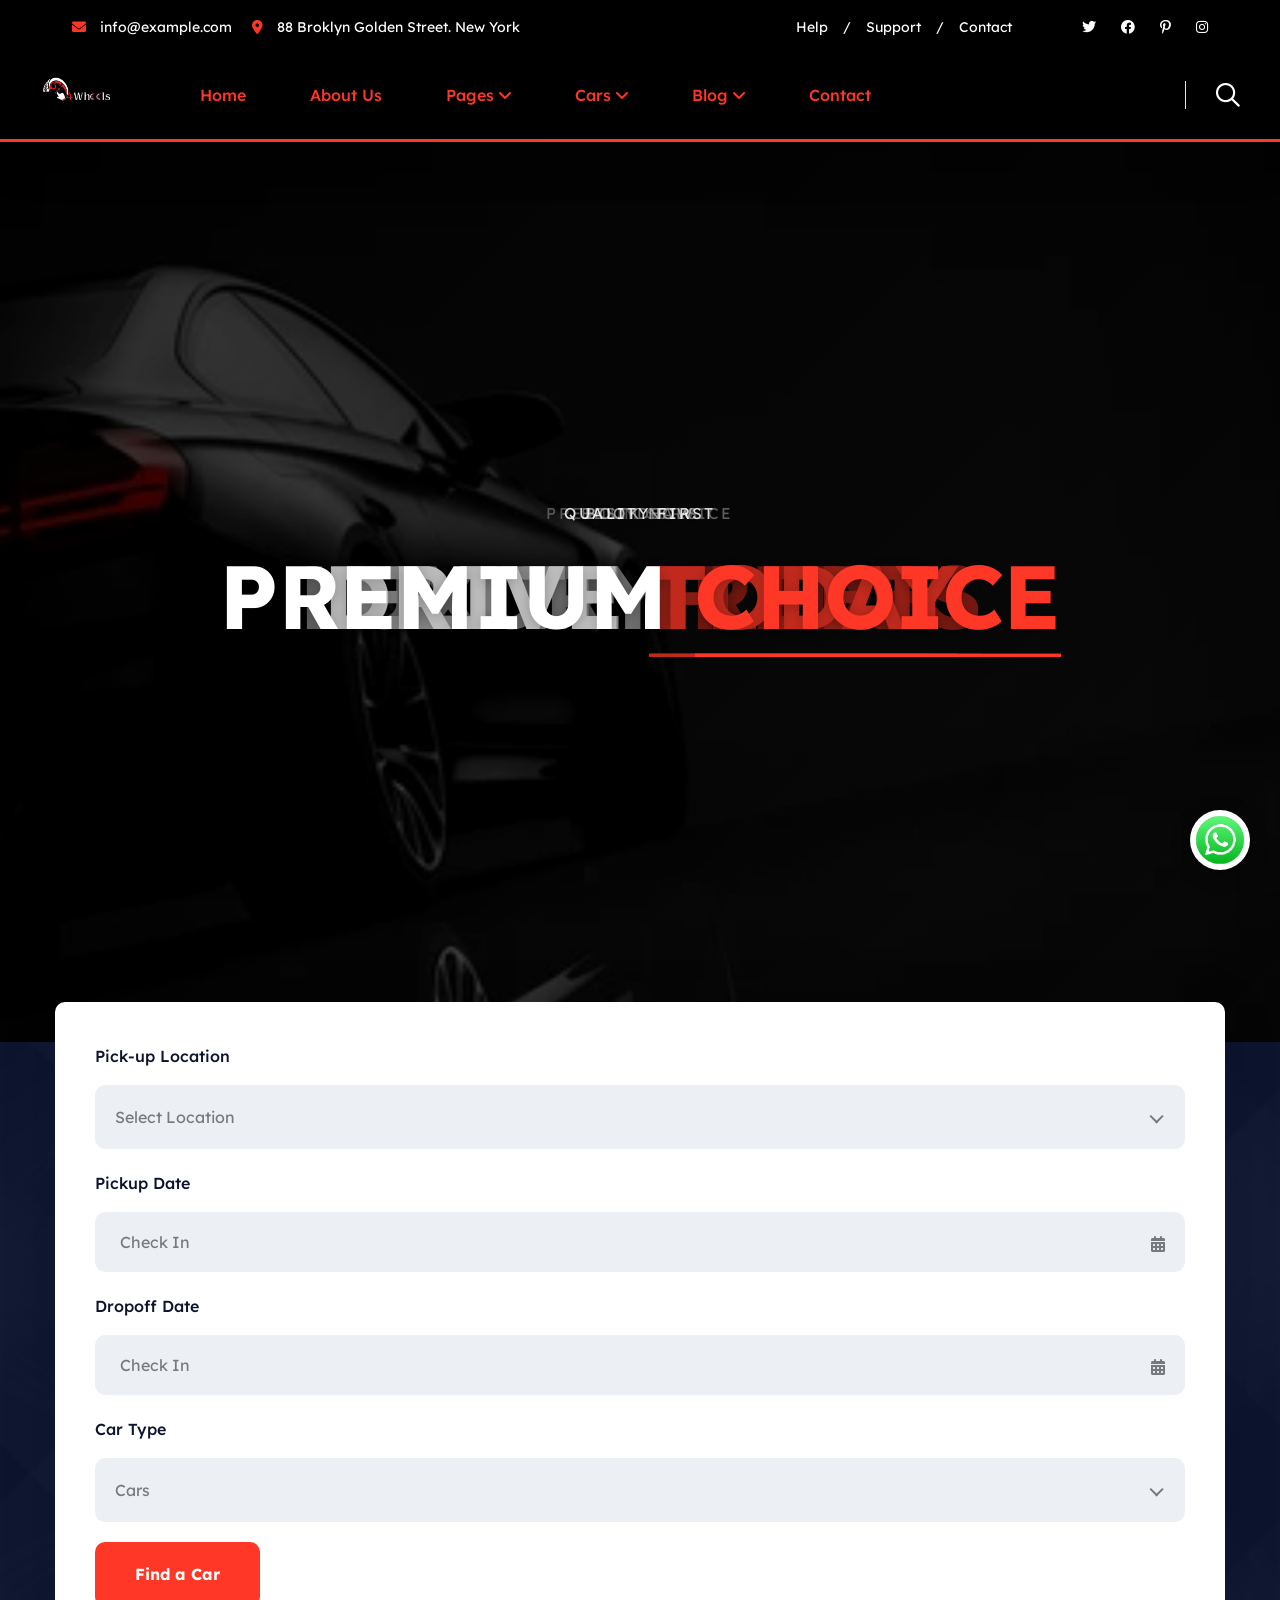
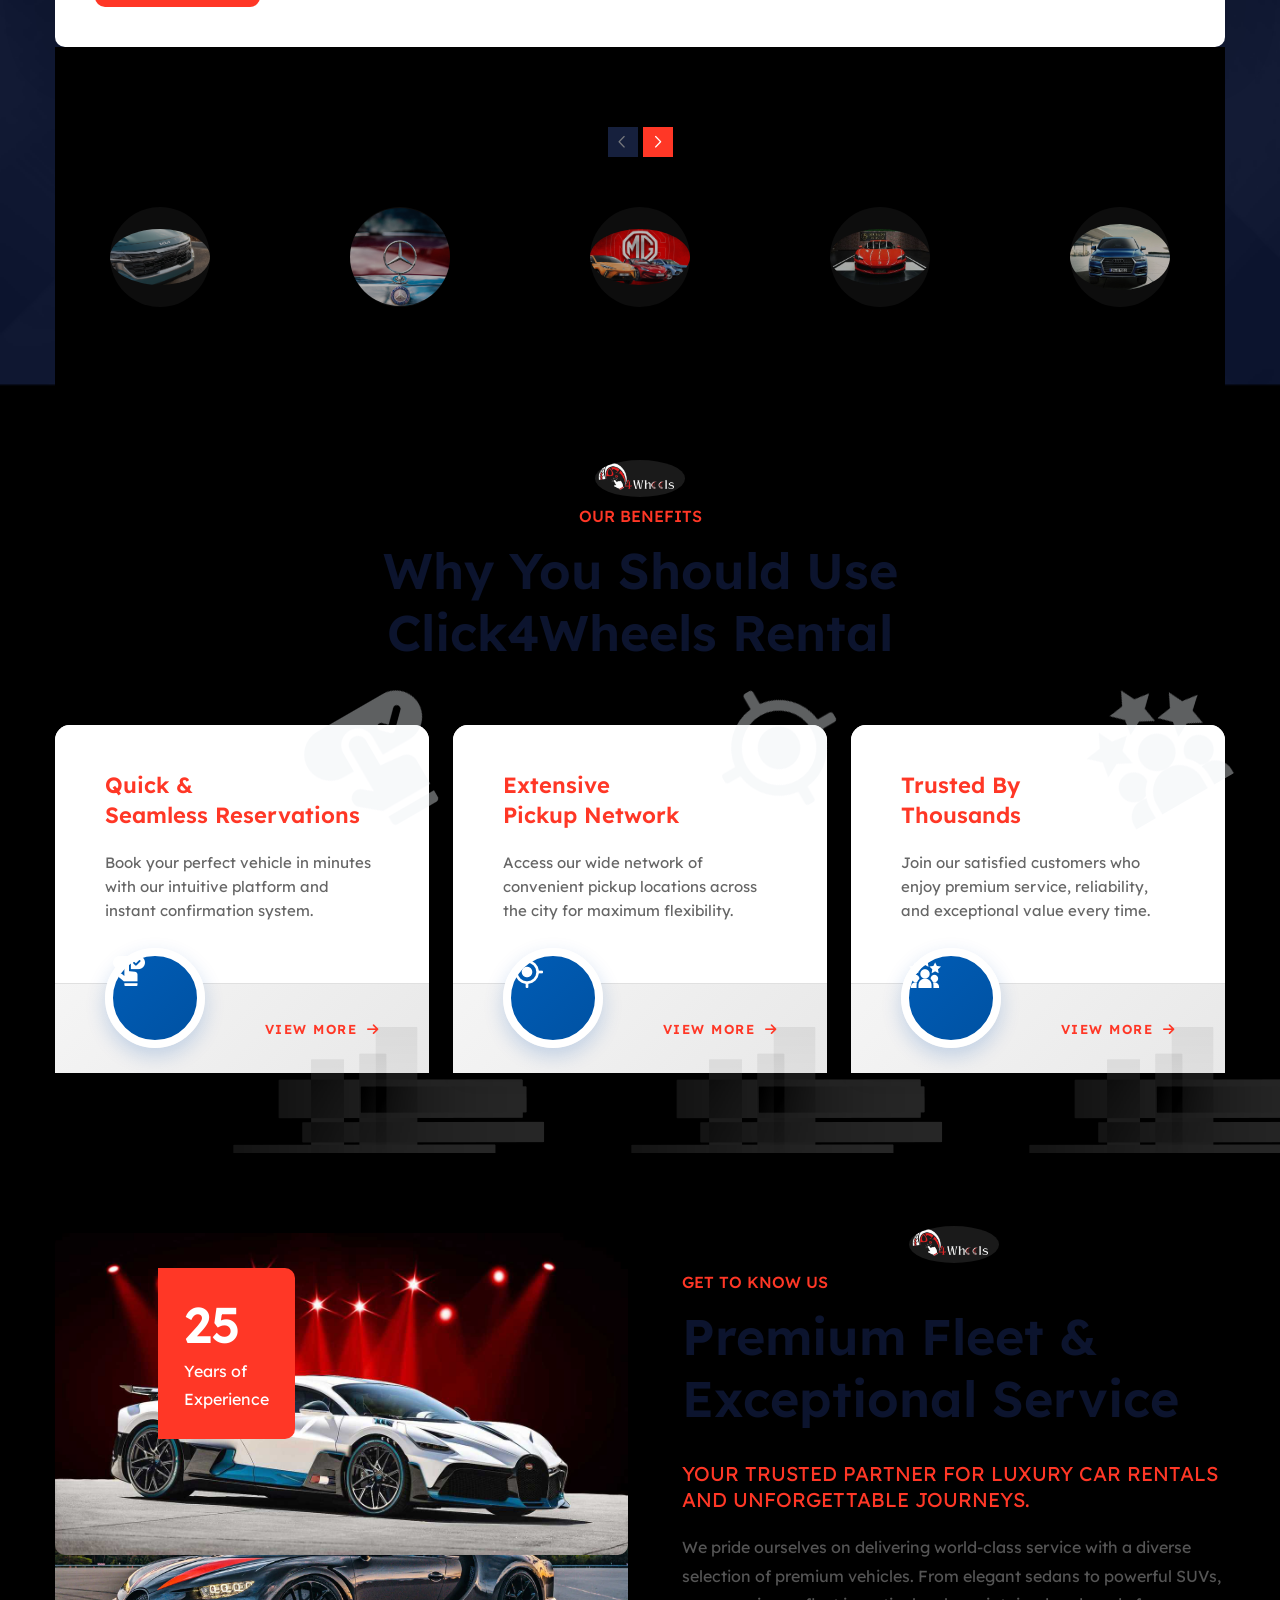
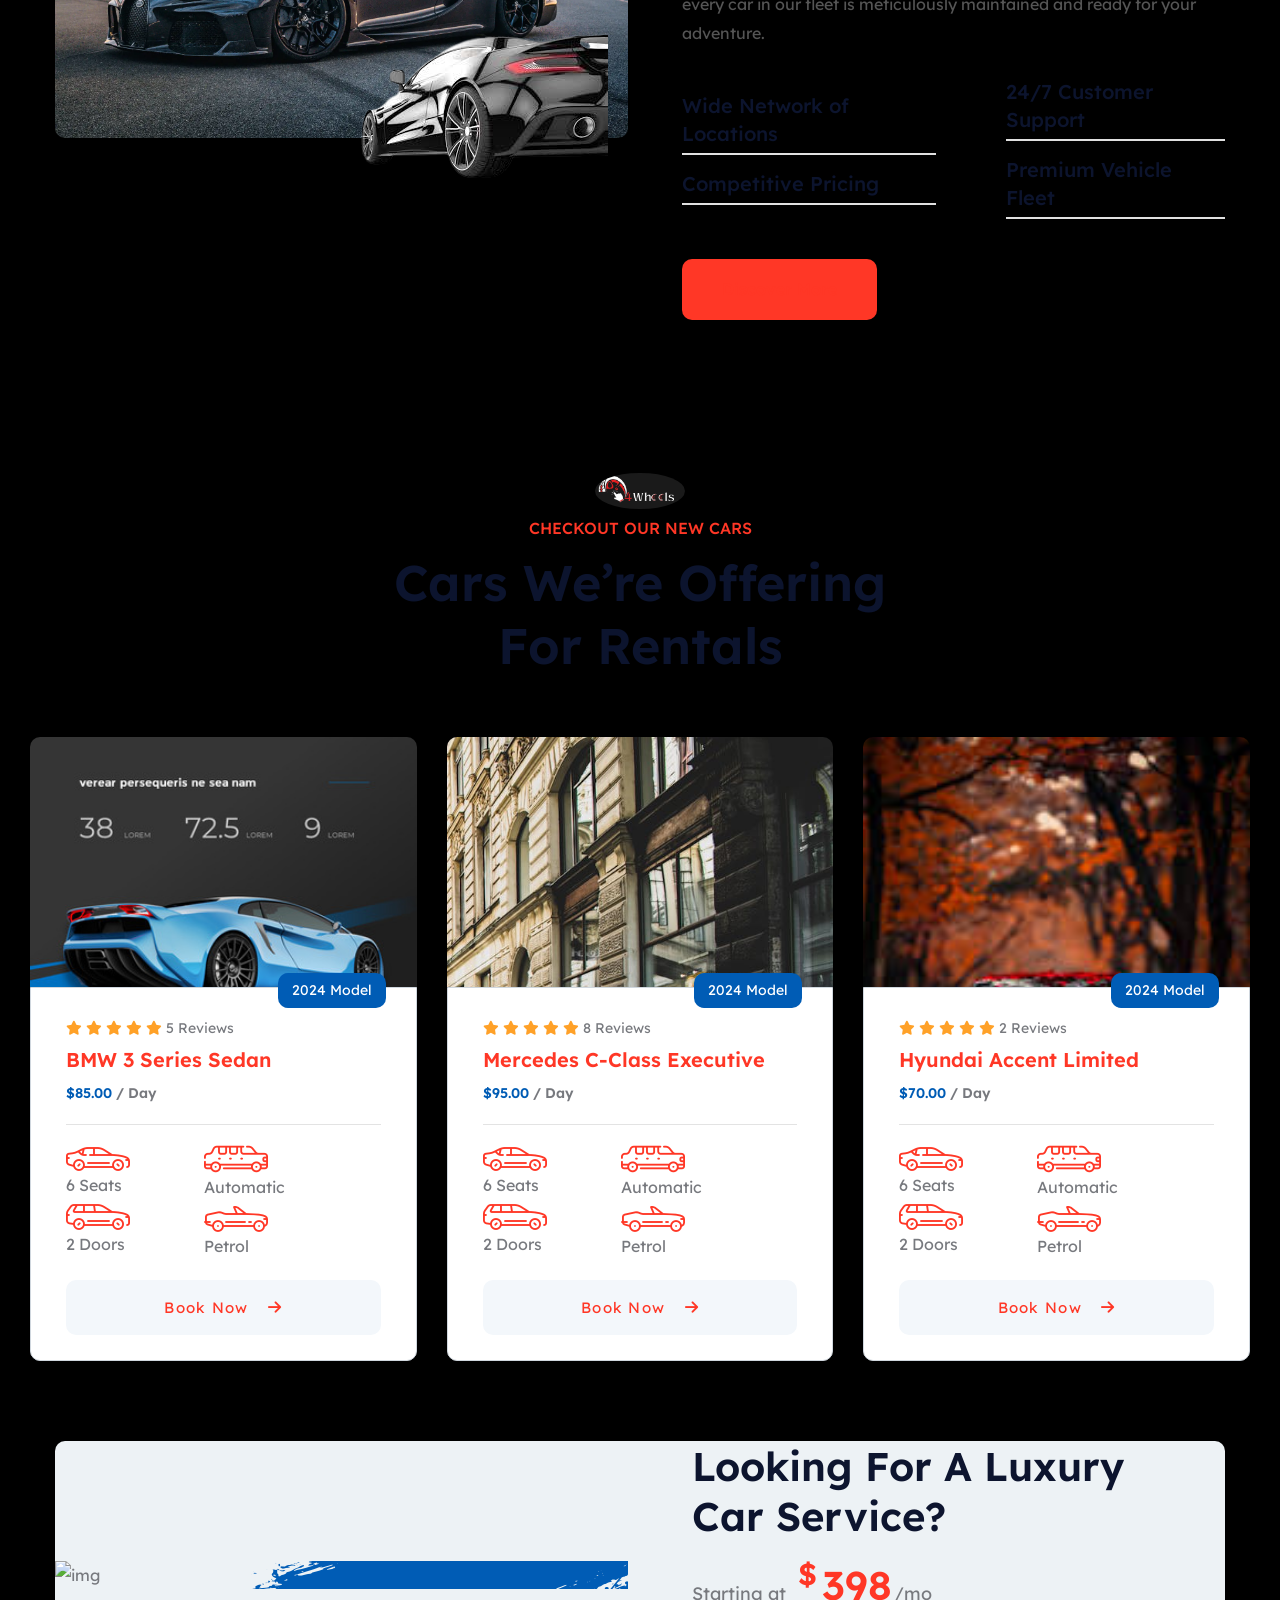
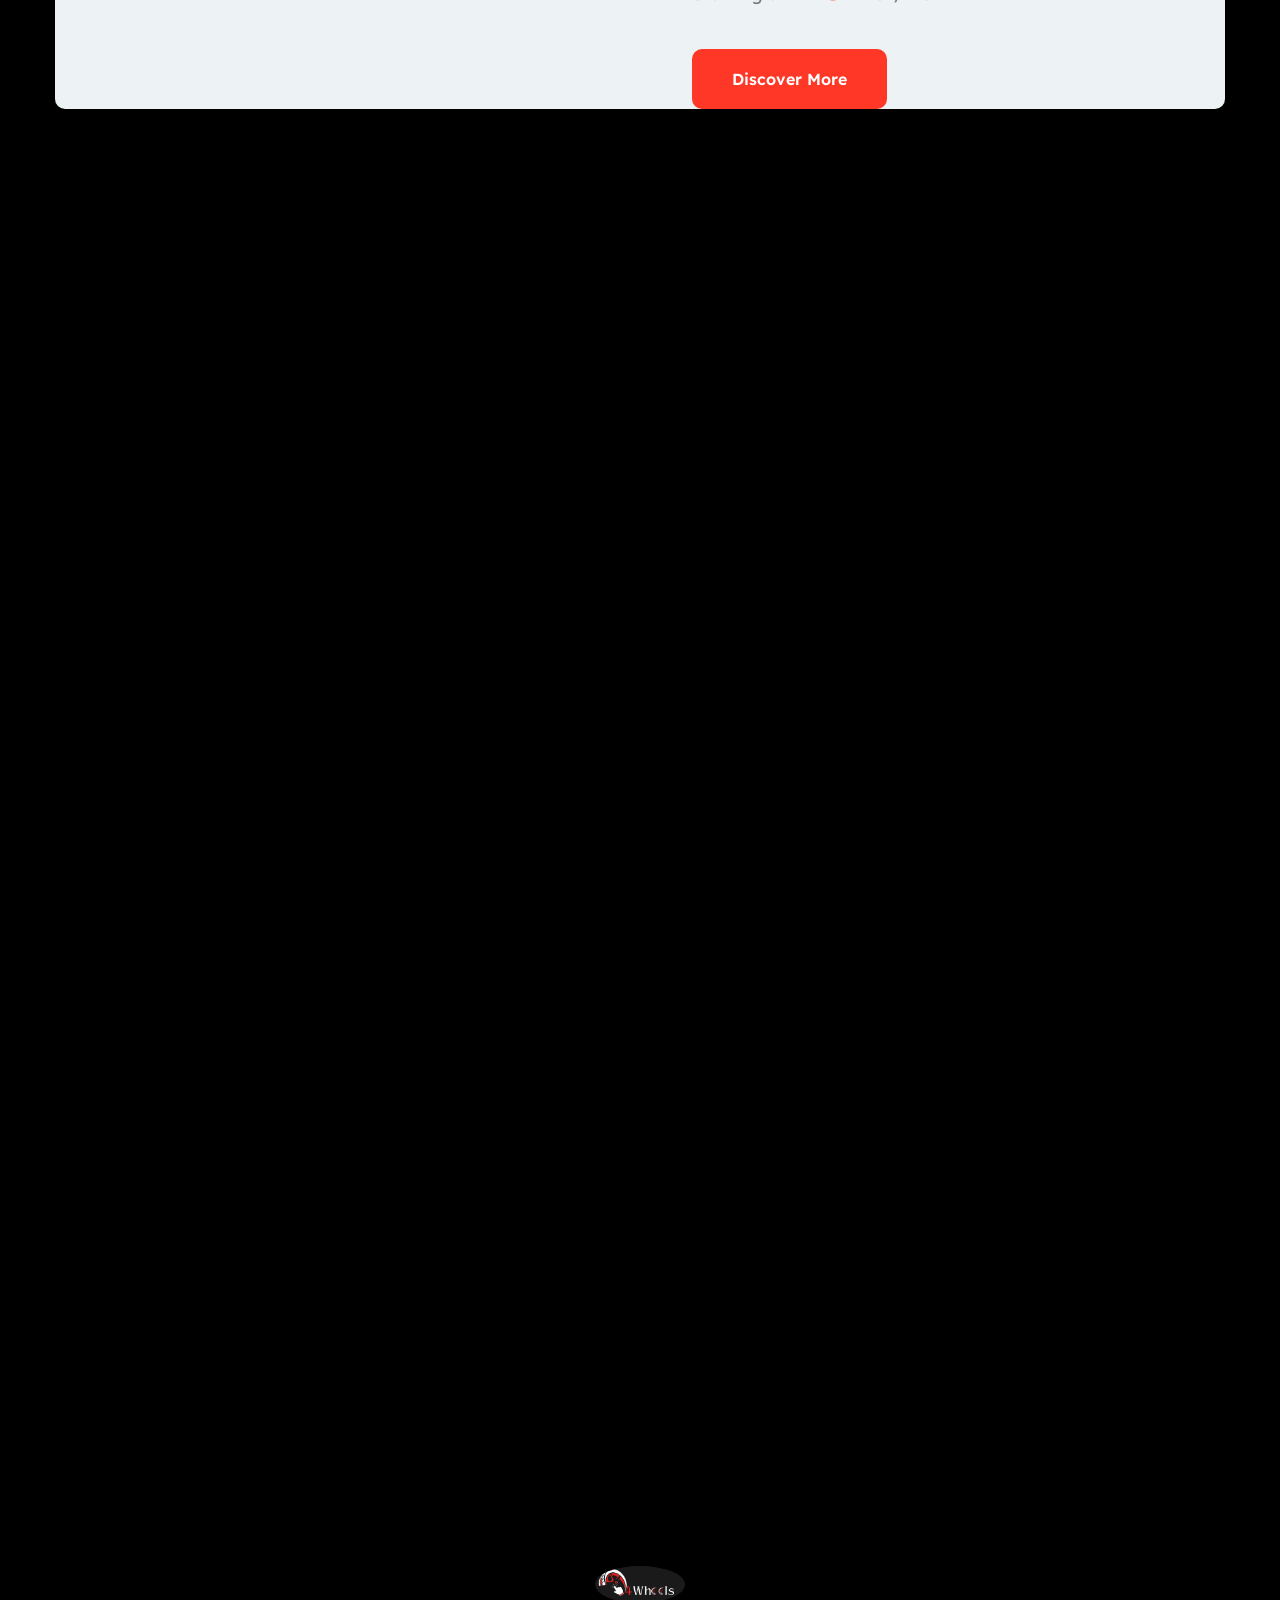
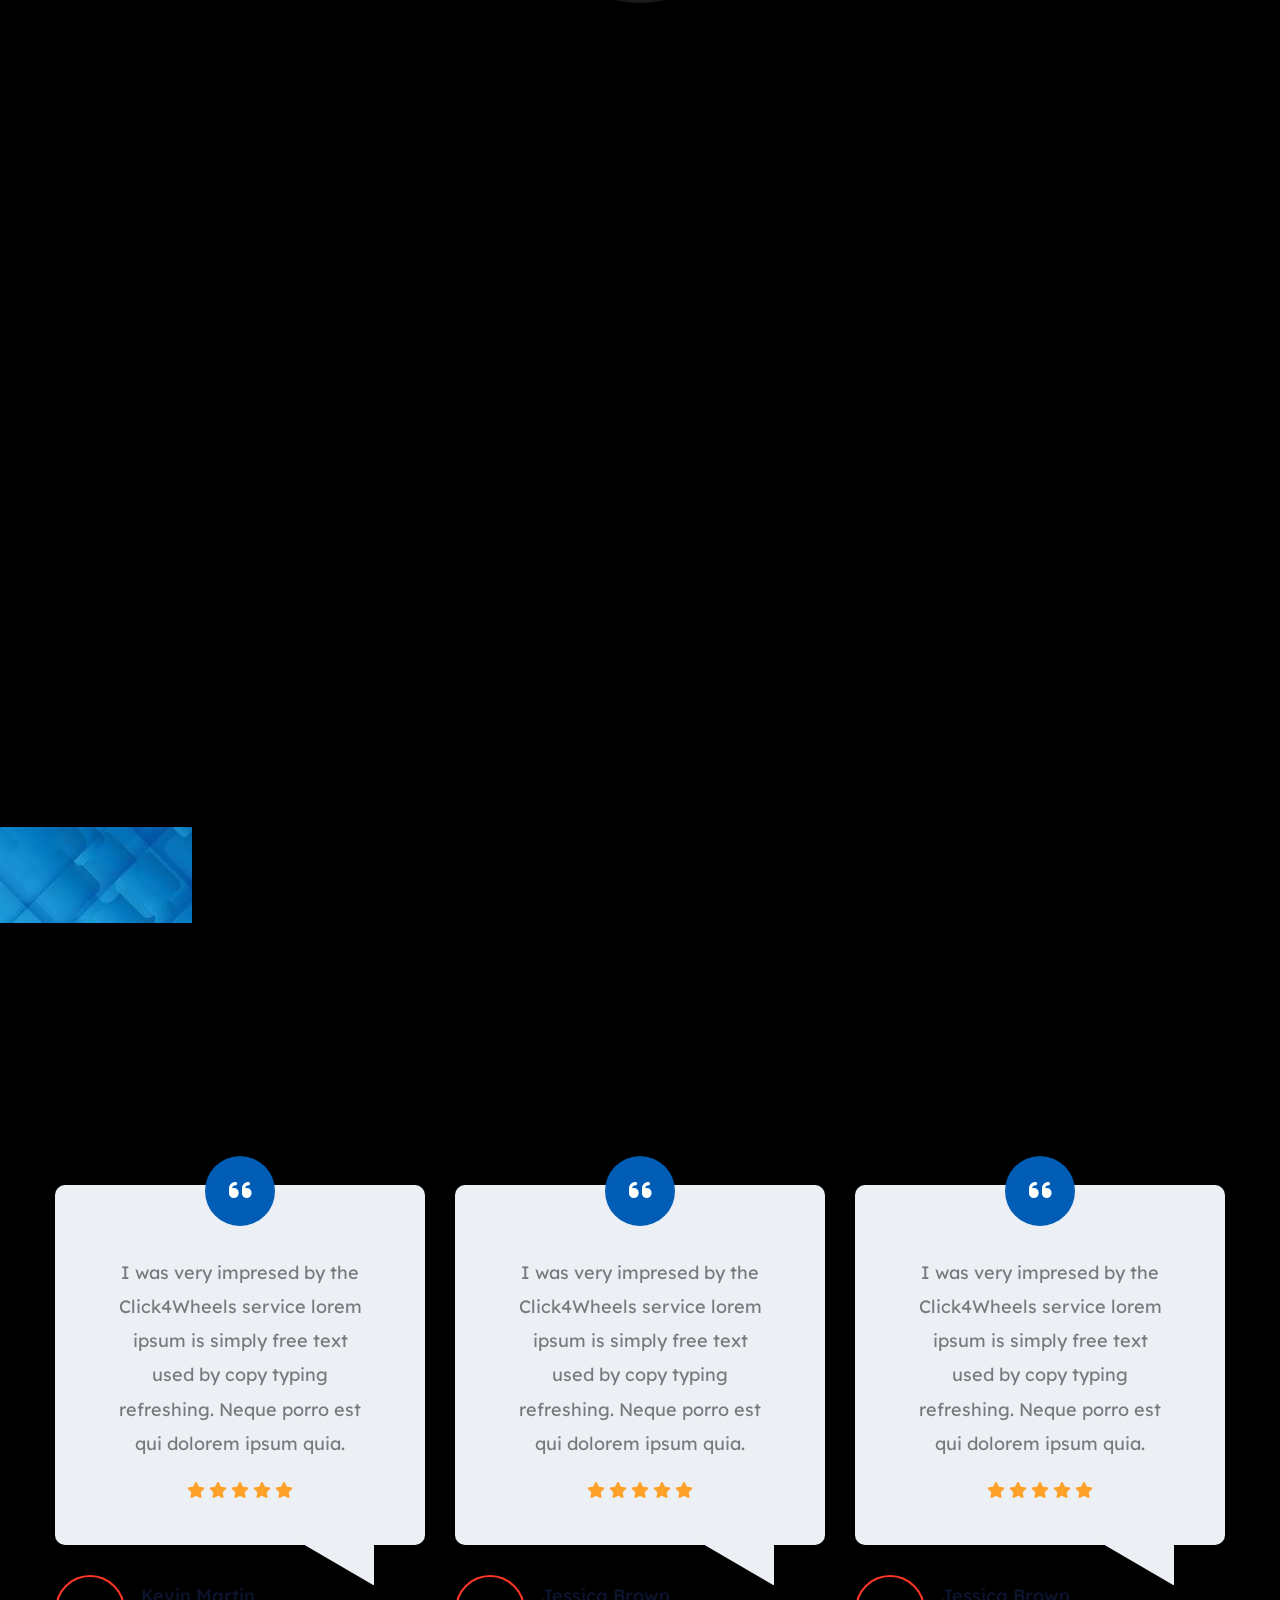
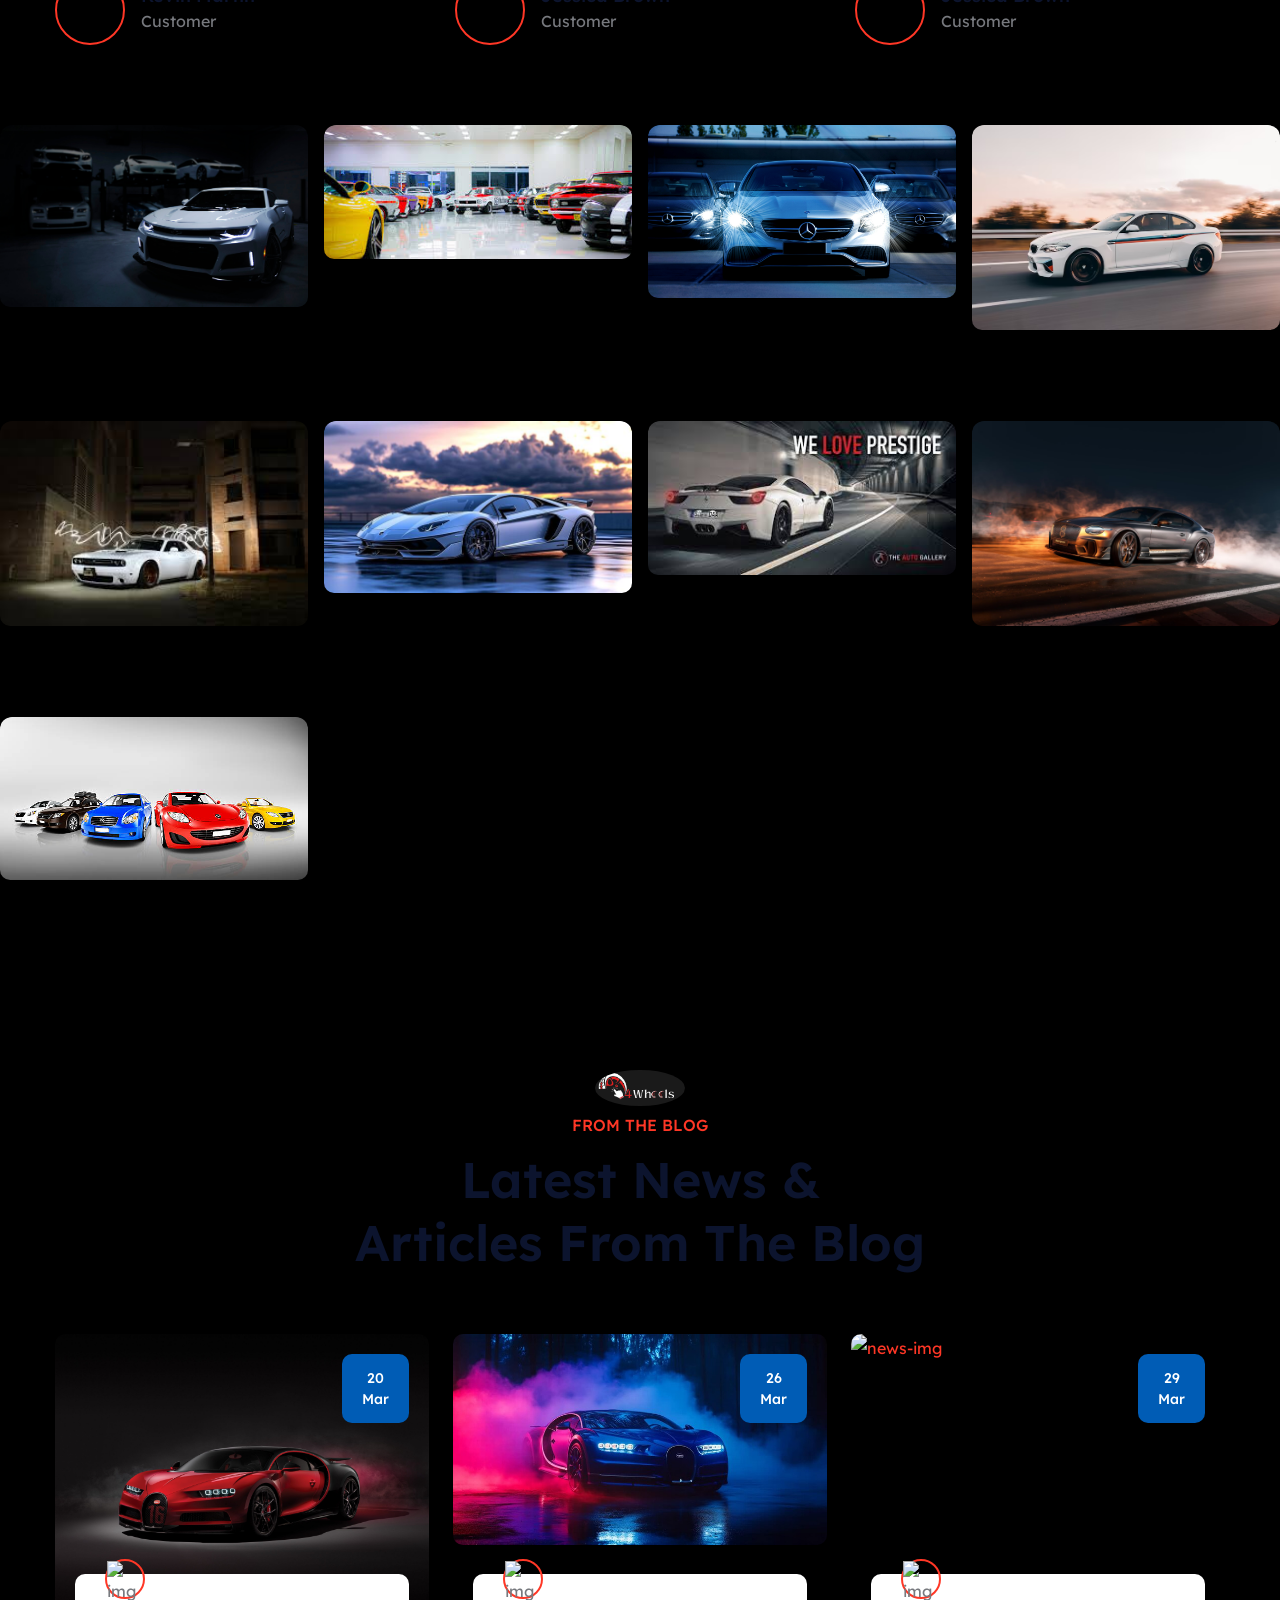
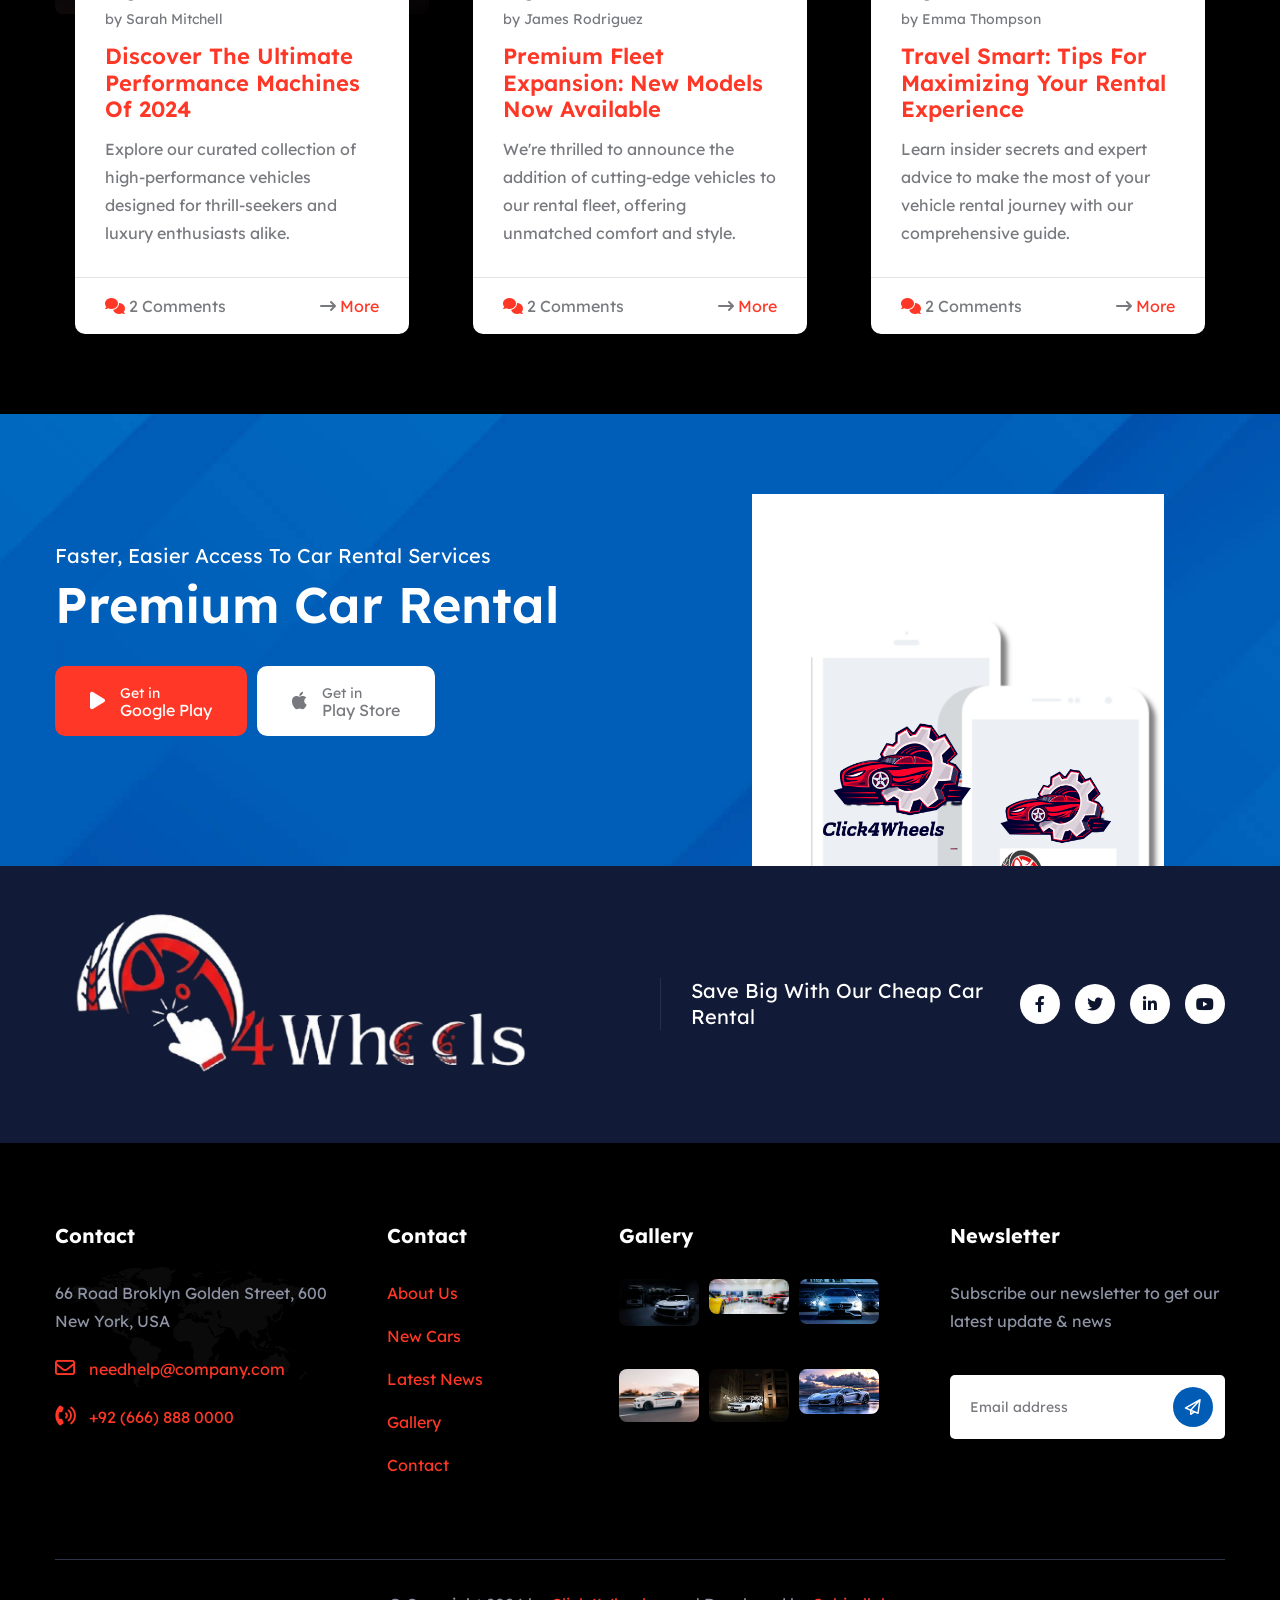
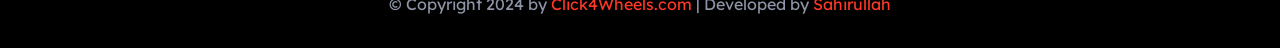
==== commit a2ef237b: "uodabnm" ====
--- a/index.html
+++ b/index.html
@@ -79,6 +79,11 @@
                 </div>
             </div>
         </div>
+
+        <!-- WhatsApp Button Start -->
+        <a href="https://wa.me/+923291553177" class="whatsapp-btn" target="_blank" rel="noopener noreferrer">
+            <img src="assets/img/Whatsapp-btn.avif" alt="WhatsApp">
+        </a>
 
         <!-- Back To Top Start -->
         <div class="scroll-up">
--- a/assets/css/main.css
+++ b/assets/css/main.css
@@ -126,6 +126,105 @@
 .mobile-menu ul li a,
 .offcanvas__content ul li a {
   color: #ff3726 !important;
+}
+
+/* Hide duplicate Home link in offcanvas menu */
+.offcanvas__info .mobile-menu li:first-child {
+  display: none !important;
+}
+
+/* Hide duplicate Home link at the bottom */
+.mobile-menu ul li:nth-last-child(1) {
+  display: none !important;
+}
+
+/* WhatsApp Button Styling */
+.whatsapp-btn {
+  position: fixed;
+  bottom: 20px;
+  right: 20px;
+  z-index: 9999;
+  display: flex;
+  align-items: center;
+  justify-content: center;
+  transition: all 0.3s ease-in-out;
+}
+
+.whatsapp-btn:hover {
+  transform: scale(1.1);
+}
+
+.whatsapp-icon {
+  width: 60px;
+  height: 60px;
+  border-radius: 50%;
+  display: block;
+  object-fit: cover;
+  box-shadow: 0 4px 12px rgba(0, 0, 0, 0.15);
+  transition: all 0.3s ease-in-out;
+}
+
+.whatsapp-btn:hover .whatsapp-icon {
+  box-shadow: 0 6px 16px rgba(0, 0, 0, 0.25);
+}
+
+/* WhatsApp Button Styling */
+.whatsapp-btn {
+  position: fixed;
+  bottom: 30px;
+  right: 30px;
+  z-index: 999;
+  display: flex;
+  align-items: center;
+  justify-content: center;
+  text-decoration: none;
+  transition: all 0.3s ease;
+}
+
+.whatsapp-btn img {
+  width: 60px;
+  height: 60px;
+  border-radius: 50%;
+  object-fit: cover;
+  box-shadow: 0px 5px 20px rgba(0, 0, 0, 0.3);
+  transition: all 0.3s ease;
+}
+
+.whatsapp-btn:hover img {
+  transform: scale(1.1);
+  box-shadow: 0px 8px 30px rgba(0, 0, 0, 0.4);
+}
+
+@media (max-width: 768px) {
+  .whatsapp-btn {
+    bottom: 20px;
+    right: 20px;
+  }
+
+  .whatsapp-btn img {
+    width: 50px;
+    height: 50px;
+  }
+}
+
+
+
+nav#mobile-menu {
+  background-color: #000 !important;
+}
+
+div.header-left,
+div.header-right {
+  background-color: #000 !important;
+}
+
+.container-fluid {
+  background-color: transparent !important;
+}
+
+/* Make sure no white/light backgrounds leak through */
+.header-1 * {
+  background-image: none !important;
 }
 
 :root {
@@ -3470,10 +3569,10 @@
   background-color: #000000 !important;
 }
 .sticky.header-1 .header-main .main-menu ul li a {
-  color: #ffffff;
+  color: #ff3726 !important;
 }
 .sticky.header-1 .header-main .main-menu ul li a:hover {
-  color: var(--theme) !important;
+  color: #ffff00 !important;
 }
 .sticky.header-1 .header-main .header-right .search-icon {
   color: #ffffff;
@@ -3523,7 +3622,7 @@
 }
 
 .offcanvas__info {
-  background: var(--bg) none repeat scroll 0 0;
+  background: #000 !important;
   border-left: 2px solid var(--theme2);
   position: fixed;
   right: 0;
@@ -3569,7 +3668,7 @@
   padding: 30px 30px;
 }
 .offcanvas__wrapper .offcanvas__content .text {
-  color: var(--text);
+  color: #ffffff !important;
 }
 .offcanvas__wrapper .offcanvas__content .offcanvas__close {
   width: 45px;
@@ -3588,6 +3687,11 @@
 .offcanvas__wrapper .offcanvas__content .offcanvas__contact {
   margin-top: 20px;
 }
+
+.offcanvas__wrapper .offcanvas__content .offcanvas__contact h4 {
+  color: #ffffff !important;
+}
+
 .offcanvas__wrapper .offcanvas__content .offcanvas__contact ul {
   margin-top: 20px;
 }
